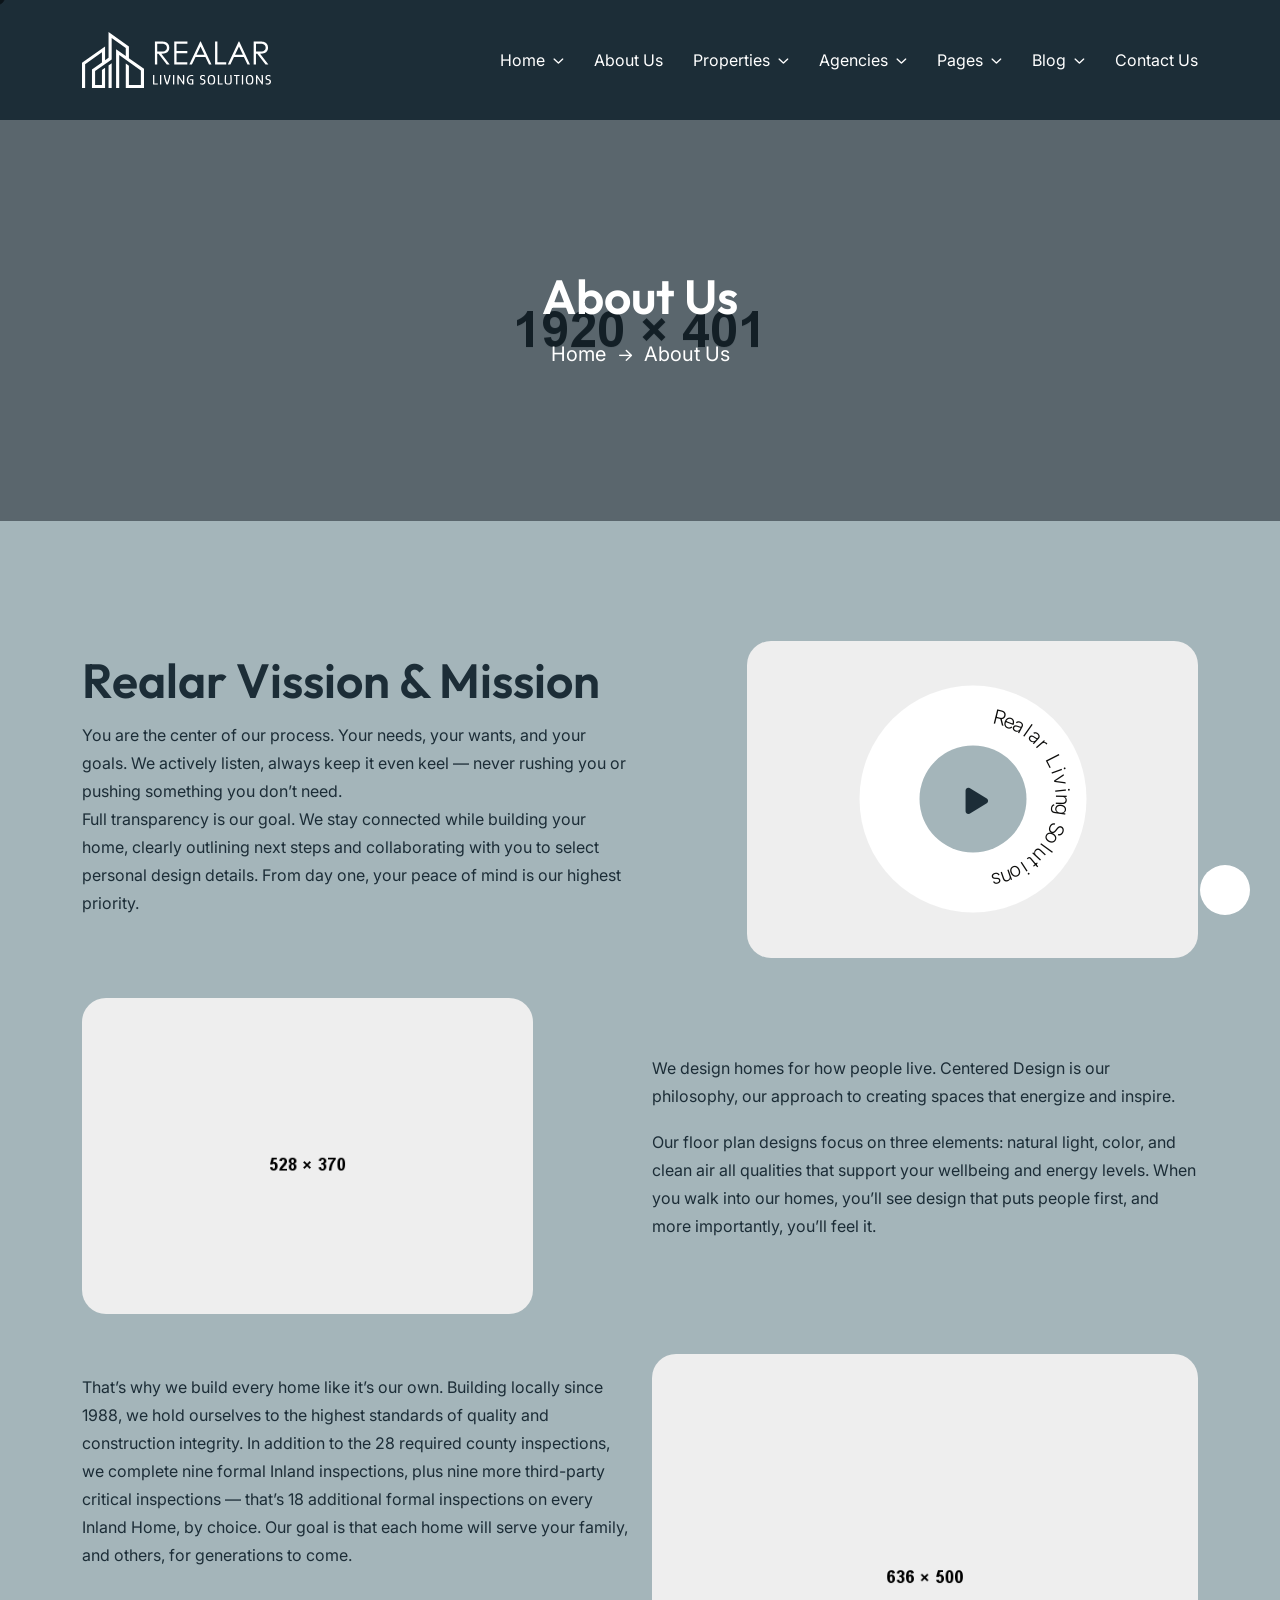
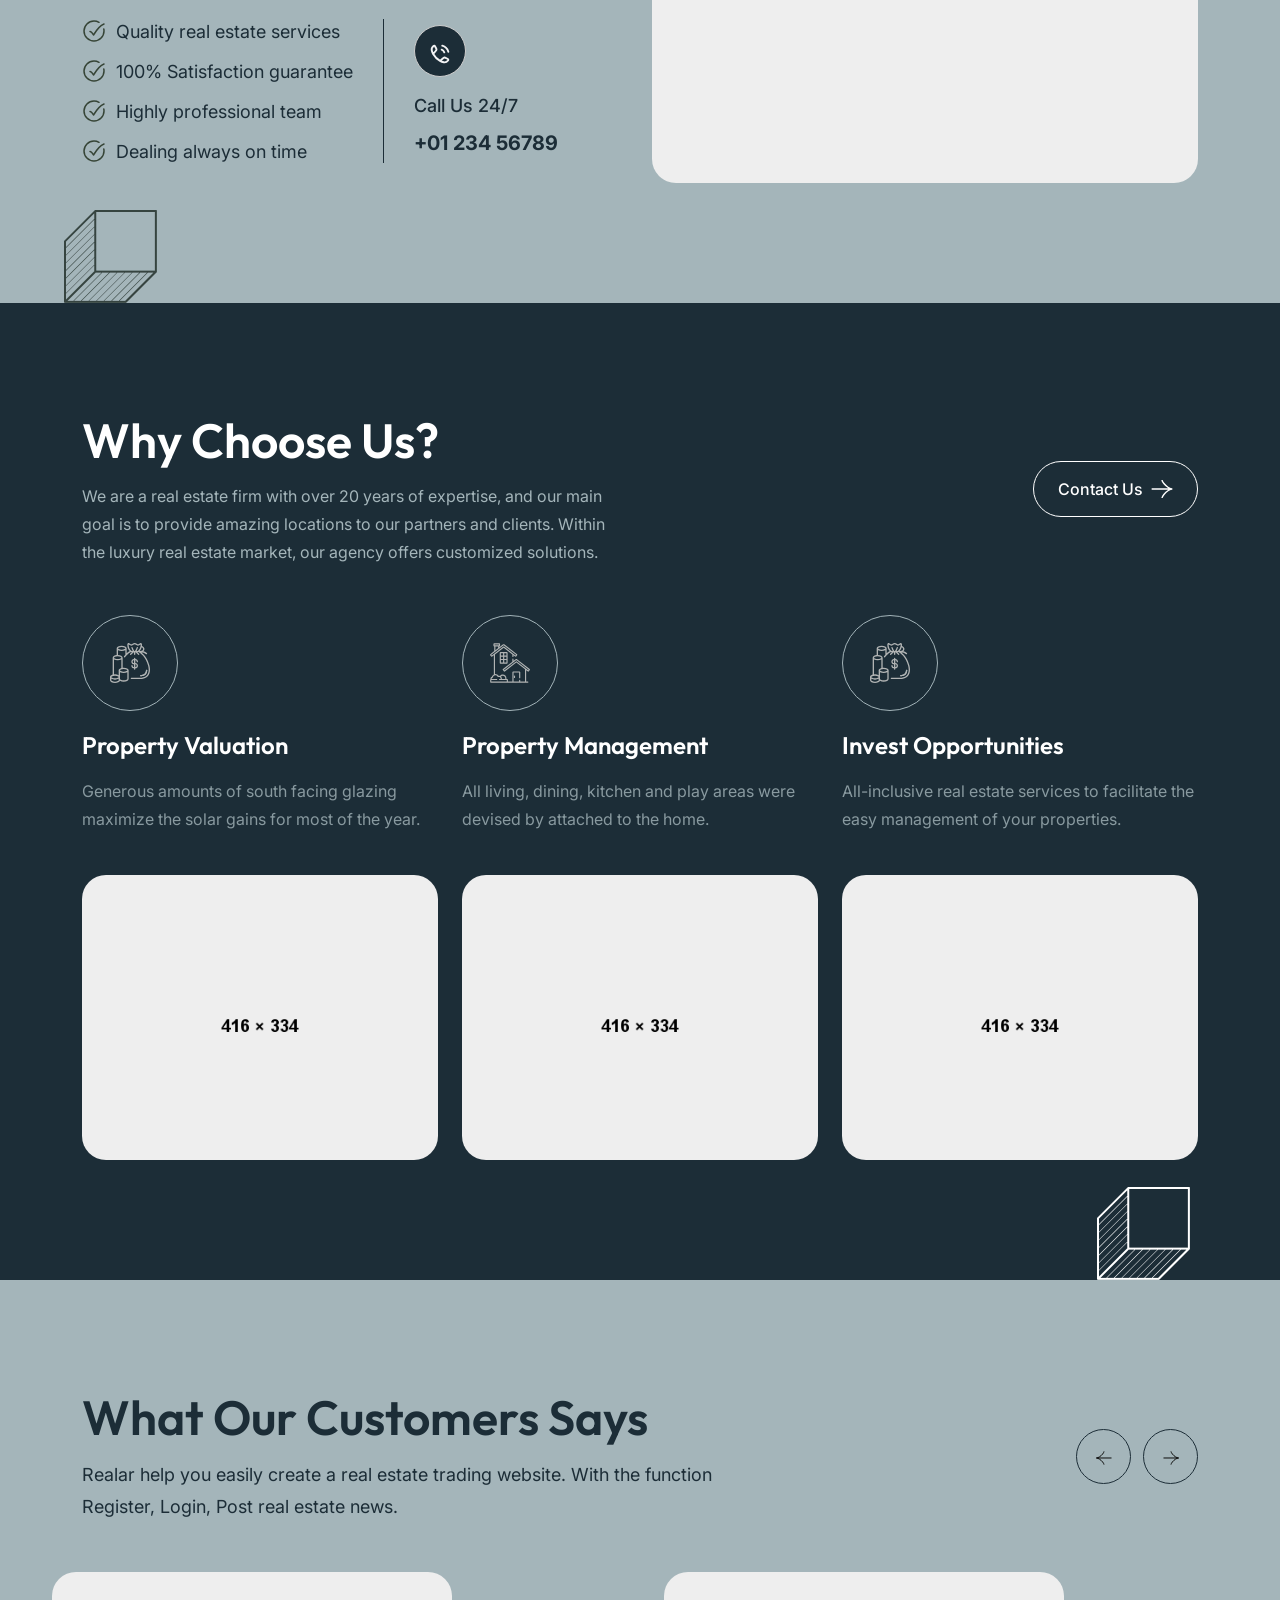
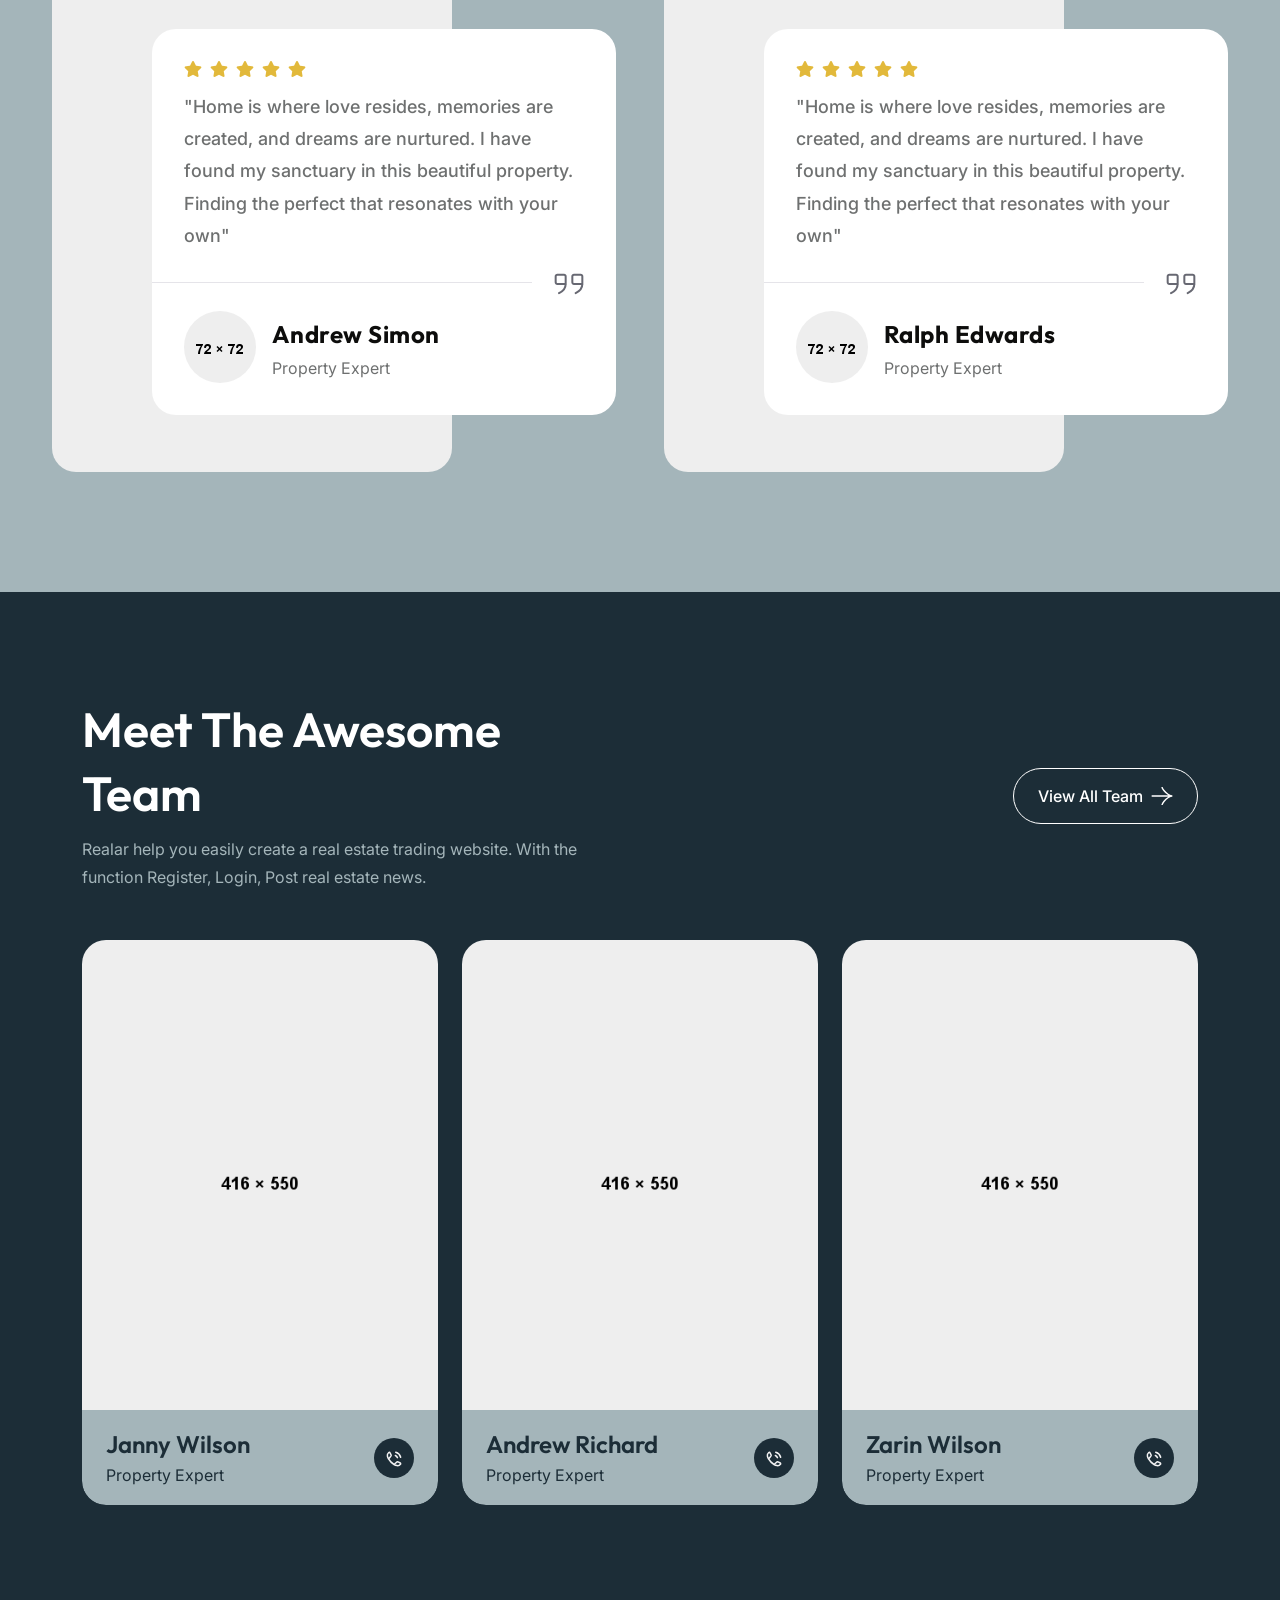
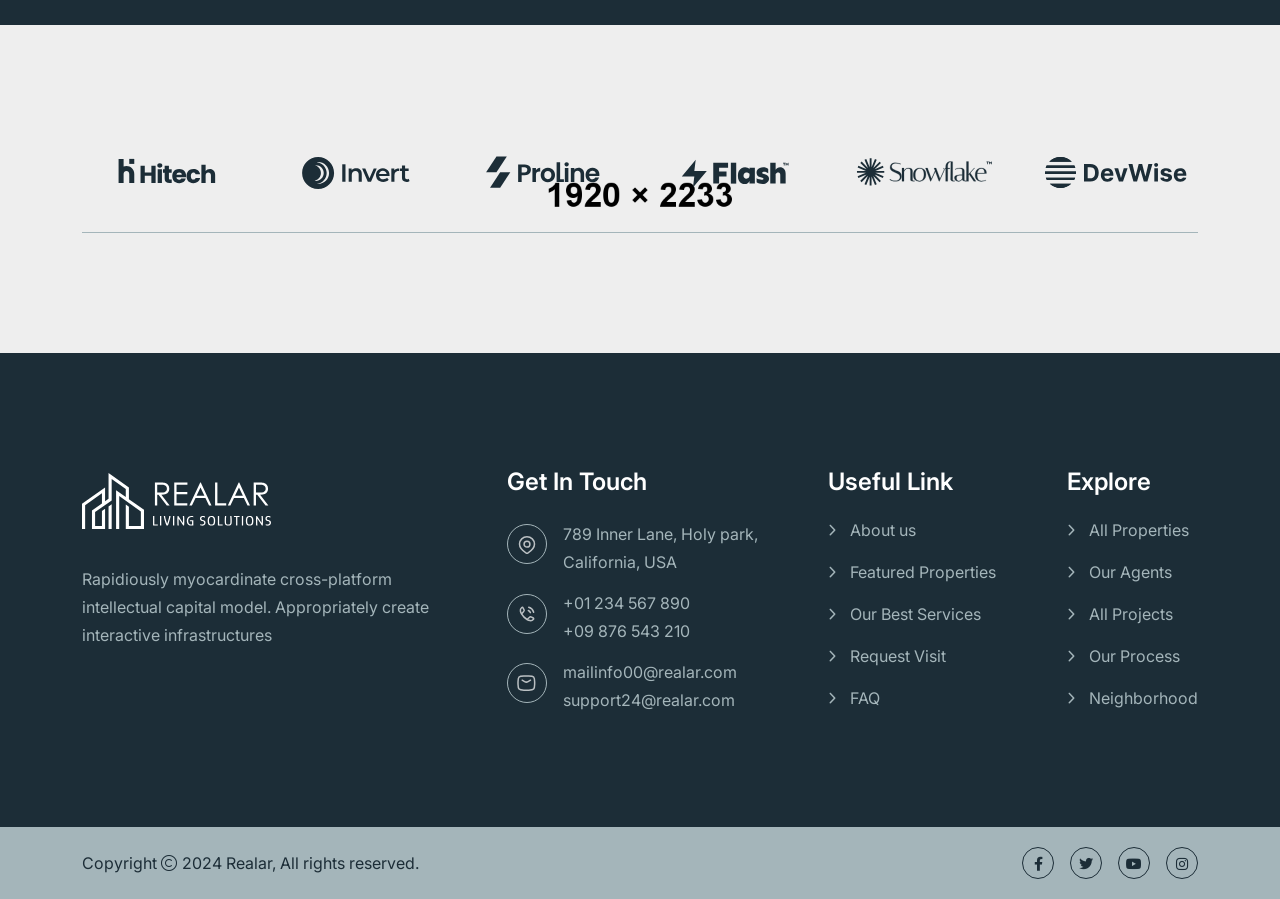
==== about.html @ ed478707 "back up" ====
<!doctype html>
<html class="no-js" lang="zxx" dir="ltr">

<head>
    <meta charset="utf-8">
    <meta http-equiv="x-ua-compatible" content="ie=edge">
    <title>Realar - Real Estate Apartment Complex HTML Template - About</title>
    <meta name="author" content="Realar">
    <meta name="description" content="Realar - Real Estate Apartment Complex HTML Template">
    <meta name="keywords" content="Realar - Real Estate Apartment Complex HTML Template">
    <meta name="robots" content="INDEX,FOLLOW">

    <!-- Mobile Specific Metas -->
    <meta name="viewport" content="width=device-width, initial-scale=1, shrink-to-fit=no">

    <!-- Favicons - Place favicon.ico in the root directory -->
    <link rel="apple-touch-icon" sizes="57x57" href="assets/img/favicons/apple-icon-57x57.png">
    <link rel="apple-touch-icon" sizes="60x60" href="assets/img/favicons/apple-icon-60x60.png">
    <link rel="apple-touch-icon" sizes="72x72" href="assets/img/favicons/apple-icon-72x72.png">
    <link rel="apple-touch-icon" sizes="76x76" href="assets/img/favicons/apple-icon-76x76.png">
    <link rel="apple-touch-icon" sizes="114x114" href="assets/img/favicons/apple-icon-114x114.png">
    <link rel="apple-touch-icon" sizes="120x120" href="assets/img/favicons/apple-icon-120x120.png">
    <link rel="apple-touch-icon" sizes="144x144" href="assets/img/favicons/apple-icon-144x144.png">
    <link rel="apple-touch-icon" sizes="152x152" href="assets/img/favicons/apple-icon-152x152.png">
    <link rel="apple-touch-icon" sizes="180x180" href="assets/img/favicons/apple-icon-180x180.png">
    <link rel="icon" type="image/png" sizes="192x192" href="assets/img/favicons/android-icon-192x192.png">
    <link rel="icon" type="image/png" sizes="32x32" href="assets/img/favicons/favicon-32x32.png">
    <link rel="icon" type="image/png" sizes="96x96" href="assets/img/favicons/favicon-96x96.png">
    <link rel="icon" type="image/png" sizes="16x16" href="assets/img/favicons/favicon-16x16.png">
    <link rel="manifest" href="assets/img/favicons/manifest.json">
    <meta name="msapplication-TileColor" content="#ffffff">
    <meta name="msapplication-TileImage" content="assets/img/favicons/ms-icon-144x144.png">
    <meta name="theme-color" content="#ffffff">

    <!--==============================
	  Google Fonts
	============================== -->
    <link rel="preconnect" href="https://fonts.googleapis.com">
    <link rel="preconnect" href="https://fonts.gstatic.com" crossorigin>
    <link href="https://fonts.googleapis.com/css2?family=Inter:wght@100..900&family=Outfit:wght@100..900&display=swap" rel="stylesheet">

    <!--==============================
	    All CSS File
	============================== -->
    <!-- Bootstrap -->
    <link rel="stylesheet" href="assets/css/bootstrap.min.css">
    <!-- Fontawesome Icon -->
    <link rel="stylesheet" href="assets/css/fontawesome.min.css">
    <!-- Magnific Popup -->
    <link rel="stylesheet" href="assets/css/magnific-popup.min.css">
    <!-- Swiper Js -->
    <link rel="stylesheet" href="assets/css/swiper-bundle.min.css">

    <!-- Theme Custom CSS -->
    <link rel="stylesheet" href="assets/css/style.css">

</head>

<body class="bg-light">

    <!--[if lte IE 9]>
    	<p class="browserupgrade">You are using an <strong>outdated</strong> browser. Please <a href="https://browsehappy.com/">upgrade your browser</a> to improve your experience and security.</p>
  	<![endif]-->


    <!--********************************
   		Code Start From Here 
	******************************** -->
    <div class="cursor-follower"></div>

    <!-- slider drag cursor -->
    <div class="slider-drag-cursor"><i class="fas fa-angle-left me-2"></i> DRAG <i class="fas fa-angle-right ms-2"></i></div>

    <!--==============================
     Preloader
  ==============================-->
    <div id="preloader" class="preloader ">
        <button class="th-btn style2 preloaderCls">Cancel Preloader </button>
        <div id="loader" class="th-preloader">
            <div class="animation-preloader">
                <div class="txt-loading">
                    <span preloader-text="R" class="characters">R</span>

                    <span preloader-text="E" class="characters">E</span>

                    <span preloader-text="A" class="characters">A</span>

                    <span preloader-text="L" class="characters">L</span>

                    <span preloader-text="A" class="characters">A</span>

                    <span preloader-text="R" class="characters">R</span>
                </div>
            </div>
        </div>
    </div> <!--==============================
    Mobile Menu
  ============================== -->
    <div class="th-menu-wrapper onepage-nav">
        <div class="th-menu-area text-center">
            <button class="th-menu-toggle"><i class="fal fa-times"></i></button>
            <div class="mobile-logo">
                <a href="index.html">
                    <img src="assets/img/logo-white.svg" alt="Realar">
                </a>
            </div>
            <div class="th-mobile-menu">
                <ul>
                    <li class="menu-item-has-children">
                        <a href="index.html">
                            Home
                        </a>
                        <ul class="sub-menu">
                            <li class="menu-item-has-children">
                                <a href="#">Multipage</a>
                                <ul class="sub-menu">
                                    <li><a href="index.html">Luxury Duplex</a></li>
                                    <li><a href="home-2.html">Real Estate Agency</a></li>
                                    <li><a href="home-3.html">Commercial Real Estate</a></li>
                                    <li><a href="home-4.html">Luxury Apartment</a></li>
                                    <li><a href="home-5.html">Residencial Real Estate</a></li>
                                    <li><a href="home-6.html">Urban Real Estate</a></li>
                                    <li><a href="home-7.html">Industrial Demo</a></li>
                                    <!-- <li><a href="home-8.html">Commercial Apartment</a></li> 
                    <li><a href="home-9.html">Vacation Rental</a></li> 
                    <li><a href="home-10.html">Residencial Apartment</a></li> 
                    <li><a href="home-11.html">Architectural Demo</a></li>  -->
                                </ul>
                            </li>
                            <li class="menu-item-has-children">
                                <a href="#">Onepage</a>
                                <ul class="sub-menu">
                                    <li><a href="home-1-op.html">Luxury Duplex</a></li>
                                    <li><a href="home-2-op.html">Real Estate Agency</a></li>
                                    <li><a href="home-3-op.html">Commercial Real Estate</a></li>
                                    <li><a href="home-4-op.html">Luxury Apartment</a></li>
                                    <li><a href="home-5-op.html">Residencial Real Estate</a></li>
                                    <li><a href="home-6-op.html">Urban Real Estate</a></li>
                                    <li><a href="home-7-op.html">Industrial Demo</a></li>
                                    <!-- <li><a href="home-8-op.html">Commercial Apartment</a></li> 
                    <li><a href="home-9-op.html">Vacation Rental</a></li> 
                    <li><a href="home-10-op.html">Residencial Apartment</a></li> 
                    <li><a href="home-11-op.html">Architectural Demo</a></li>  -->
                                </ul>
                            </li>
                            <li class="menu-item-has-children">
                                <a href="#">RTL</a>
                                <ul class="sub-menu">
                                    <li><a href="home-1-rtl.html">Luxury Duplex</a></li>
                                    <li><a href="home-2-rtl.html">Real Estate Agency</a></li>
                                    <li><a href="home-3-rtl.html">Commercial Real Estate</a></li>
                                    <li><a href="home-4-rtl.html">Luxury Apartment</a></li>
                                    <li><a href="home-5-rtl.html">Residencial Real Estate</a></li>
                                    <li><a href="home-6-rtl.html">Urban Real Estate</a></li>
                                    <li><a href="home-7-rtl.html">Industrial Demo</a></li>
                                    <!-- <li><a href="home-8-rtl.html">Commercial Apartment</a></li> 
                    <li><a href="home-9-rtl.html">Vacation Rental</a></li> 
                    <li><a href="home-10-rtl.html">Residencial Apartment</a></li> 
                    <li><a href="home-11-rtl.html">Architectural Demo</a></li>  -->
                                </ul>
                            </li>
                        </ul>
                    </li>
                    <li><a href="about.html">
                            About Us
                        </a></li>
                    <li class="menu-item-has-children">
                        <a href="property.html">
                            Properties
                        </a>
                        <ul class="sub-menu">
                            <li><a href="property.html">
                                    Properties
                                </a></li>
                            <li><a href="property-details.html">
                                    Property Details
                                </a></li>
                        </ul>
                    </li>
                    <li class="menu-item-has-children">
                        <a href="agency.html">
                            Agencies
                        </a>
                        <ul class="sub-menu">
                            <li><a href="agency.html">
                                    Agencies
                                </a></li>
                            <li><a href="agency-details.html">
                                    Agencies Details
                                </a></li>
                        </ul>
                    </li>
                    <li class="menu-item-has-children">
                        <a href="#">
                            Pages
                        </a>
                        <ul class="sub-menu">
                            <li><a href="team.html">
                                    Agent Page
                                </a></li>
                            <li><a href="team-details.html">
                                    Agent Details
                                </a></li>
                            <li><a href="pricing.html">
                                    Pricing Page
                                </a></li>
                            <li class="menu-item-has-children"><a href="shop.html">
                                    Shop Page
                                </a>
                                <ul class="sub-menu">
                                    <li><a href="shop.html">
                                            Shop Page
                                        </a></li>
                                    <li><a href="shop-details.html">
                                            Shop Details
                                        </a></li>
                                    <li><a href="cart.html">
                                            Cart Page
                                        </a></li>
                                    <li><a href="checkout.html">
                                            Checkout Page
                                        </a></li>
                                    <li><a href="wishlist.html">
                                            Wistlist Page
                                        </a></li>
                                </ul>
                            </li>
                            <li><a href="error.html">
                                    Error Page
                                </a></li>
                        </ul>
                    </li>
                    <li class="menu-item-has-children">
                        <a href="blog.html">
                            Blog
                        </a>
                        <ul class="sub-menu">
                            <li><a href="blog.html">
                                    Blog Page
                                </a></li>
                            <li><a href="blog-details.html">
                                    Blog Details
                                </a></li>
                        </ul>
                    </li>
                    <li><a href="contact.html">
                            Contact Us
                        </a></li>
                </ul>
            </div>
        </div>
    </div><!--==============================
    Sidemenu
============================== -->
    <div class="sidemenu-wrapper sidemenu-info d-none d-lg-block ">
        <div class="sidemenu-content">
            <button class="closeButton sideMenuCls"><i class="far fa-times"></i></button>
            <div class="widget  ">
                <div class="th-widget-about">
                    <div class="about-logo">
                        <a href="index.html"><img src="assets/img/logo.svg" alt="Realar"></a>
                    </div>
                    <p class="about-text"> Rapidiously myocardinate cross-platform intellectual capital model. Appropriately create interactive infrastructures</p>
                </div>
            </div>
            <div class="widget  ">
                <h3 class="widget_title">Get In Touch</h3>
                <div class="th-widget-contact">
                    <div class="info-box_text">
                        <div class="icon"><img src="assets/img/icon/location-dot.svg" alt="img"></div>
                        <div class="details">
                            <p>789 Inner Lane, Holy park,</p>
                            <p>California, USA</p>
                        </div>
                    </div>
                    <div class="info-box_text">
                        <div class="icon">
                            <img src="assets/img/icon/phone.svg" alt="img">
                        </div>
                        <div class="details">
                            <p><a href="tel:+0123456789" class="info-box_link">+01 234 567 890</a></p>
                            <p><a href="tel:+09876543210" class="info-box_link">+09 876 543 210</a></p>
                        </div>
                    </div>
                    <div class="info-box_text">
                        <div class="icon">
                            <img src="assets/img/icon/envelope.svg" alt="img">
                        </div>
                        <div class="details">
                            <p><a href="mailto:mailinfo00@realar.com" class="info-box_link">mailinfo00@realar.com</a></p>
                            <p><a href="mailto:support24@realar.com" class="info-box_link">support24@realar.com</a></p>
                        </div>
                    </div>
                </div>
            </div>
            <div class="widget newsletter-widget  ">
                <h3 class="widget_title">Subscribe Now</h3>
                <form class="newsletter-form">
                    <div class="form-group">
                        <input class="form-control" type="email" placeholder="Email Address" required="">
                        <button type="submit" class="th-btn"><i class="far fa-paper-plane text-theme"></i></button>
                    </div>
                </form>
                <div class="th-social style2">
                    <a href="https://www.facebook.com/"><i class="fab fa-facebook-f"></i></a>
                    <a href="https://www.twitter.com/"><i class="fab fa-twitter"></i></a>
                    <a href="https://www.linkedin.com/"><i class="fab fa-linkedin-in"></i></a>
                    <a href="https://www.behance.com/"><i class="fab fa-behance"></i></a>
                    <a href="https://www.vimeo.com/"><i class="fab fa-vimeo-v"></i></a>
                </div>
            </div>
        </div>
    </div><!--==============================
	Header Area
==============================-->
    <header class="th-header header-default">
        <div class="sticky-wrapper">
            <!-- Main Menu Area -->
            <div class="menu-area">
                <div class="container">
                    <div class="row align-items-center justify-content-between">
                        <div class="col-auto">
                            <div class="header-logo">
                                <a href="index.html">
                                    <img src="assets/img/logo-white2.svg" alt="Realar">
                                </a>
                            </div>
                        </div>
                        <div class="col-auto">
                            <nav class="main-menu d-none d-lg-inline-block">
                                <ul>
                                    <li class="menu-item-has-children">
                                        <a href="index.html">
                                            Home
                                        </a>
                                        <ul class="mega-menu mega-menu-content">
                                            <li>
                                                <div class="container">
                                                    <div class="row gy-4">
                                                        <div class="col-lg-3">
                                                            <div class="mega-menu-box">
                                                                <div class="mega-menu-img">
                                                                    <img src="assets/img/pages/index.jpg" alt="Home One">
                                                                    <div class="btn-wrap">
                                                                        <a href="index.html" class="th-btn style-border">Multipage</a>
                                                                        <a href="home-1-op.html" class="th-btn style-border">Onepage</a>
                                                                        <a href="home-1-rtl.html" class="th-btn style-border">RTL Demo</a>
                                                                    </div>
                                                                </div>
                                                                <h3 class="mega-menu-title"><a href="index.html">Luxury Duplex</a></h3>
                                                            </div>
                                                        </div>
                                                        <div class="col-lg-3">
                                                            <div class="mega-menu-box">
                                                                <div class="mega-menu-img">
                                                                    <img src="assets/img/pages/home-2.jpg" alt="Home Two">
                                                                    <div class="btn-wrap">
                                                                        <a href="home-2.html" class="th-btn style-border">Multipage</a>
                                                                        <a href="home-2-op.html" class="th-btn style-border">Onepage</a>
                                                                        <a href="home-2-rtl.html" class="th-btn style-border">RTL Demo</a>
                                                                    </div>
                                                                </div>
                                                                <h3 class="mega-menu-title"><a href="home-2.html">Real Estate Agency</a></h3>
                                                            </div>
                                                        </div>
                                                        <div class="col-lg-3">
                                                            <div class="mega-menu-box">
                                                                <div class="mega-menu-img">
                                                                    <img src="assets/img/pages/home-3.jpg" alt="Home Three">
                                                                    <div class="btn-wrap">
                                                                        <a href="home-3.html" class="th-btn style-border">Multipage</a>
                                                                        <a href="home-3-op.html" class="th-btn style-border">Onepage</a>
                                                                        <a href="home-3-rtl.html" class="th-btn style-border">RTL Demo</a>
                                                                    </div>
                                                                </div>
                                                                <h3 class="mega-menu-title"><a href="home-3.html">Commercial Real Estate</a></h3>
                                                            </div>
                                                        </div>
                                                        <div class="col-lg-3">
                                                            <div class="mega-menu-box">
                                                                <div class="mega-menu-img">
                                                                    <img src="assets/img/pages/home-4.jpg" alt="Home Four">
                                                                    <div class="btn-wrap">
                                                                        <a href="home-4.html" class="th-btn style-border">Multipage</a>
                                                                        <a href="home-4-op.html" class="th-btn style-border">Onepage</a>
                                                                        <a href="home-4-rtl.html" class="th-btn style-border">RTL Demo</a>
                                                                    </div>
                                                                </div>
                                                                <h3 class="mega-menu-title"><a href="home-4.html">Luxury Apartment</a></h3>
                                                            </div>
                                                        </div>
                                                        <div class="col-lg-3">
                                                            <div class="mega-menu-box">
                                                                <div class="mega-menu-img">
                                                                    <img src="assets/img/pages/home-5.jpg" alt="Home Five">
                                                                    <div class="btn-wrap">
                                                                        <a href="home-5.html" class="th-btn style-border">Multipage</a>
                                                                        <a href="home-5-op.html" class="th-btn style-border">Onepage</a>
                                                                        <a href="home-5-rtl.html" class="th-btn style-border">RTL Demo</a>
                                                                    </div>
                                                                </div>
                                                                <h3 class="mega-menu-title"><a href="home-5.html">Residencial Real Estate</a></h3>
                                                            </div>
                                                        </div>
                                                        <div class="col-lg-3">
                                                            <div class="mega-menu-box">
                                                                <div class="mega-menu-img">
                                                                    <img src="assets/img/pages/home-6.jpg" alt="Home Six">
                                                                    <div class="btn-wrap">
                                                                        <a href="home-6.html" class="th-btn style-border">Multipage</a>
                                                                        <a href="home-6-op.html" class="th-btn style-border">Onepage</a>
                                                                        <a href="home-6-rtl.html" class="th-btn style-border">RTL Demo</a>
                                                                    </div>
                                                                </div>
                                                                <h3 class="mega-menu-title"><a href="home-6.html">Urban Real Estate</a></h3>
                                                            </div>
                                                        </div>
                                                        <div class="col-lg-3">
                                                            <div class="mega-menu-box">
                                                                <div class="mega-menu-img">
                                                                    <img src="assets/img/pages/home-7.jpg" alt="Home Seven">
                                                                    <div class="btn-wrap">
                                                                        <a href="home-7.html" class="th-btn style-border">Multipage</a>
                                                                        <a href="home-7-op.html" class="th-btn style-border">Onepage</a>
                                                                        <a href="home-7-rtl.html" class="th-btn style-border">RTL Demo</a>
                                                                    </div>
                                                                </div>
                                                                <h3 class="mega-menu-title"><a href="home-7.html">Industrial Demo</a></h3>
                                                            </div>
                                                        </div>
                                                        <!-- <div class="col-lg-3">
                    <div class="mega-menu-box">
                        <div class="mega-menu-img">
                            <img src="assets/img/pages/home-8.jpg" alt="Home Eight">
                            <div class="btn-wrap">
                                <a href="home-8.html" class="th-btn style-border">Multipage</a>
                                <a href="home-8-op.html" class="th-btn style-border">Onepage</a>
                                <a href="home-8-rtl.html" class="th-btn style-border">RTL Demo</a>
                            </div>
                        </div>
                        <h3 class="mega-menu-title"><a href="home-8.html">Commercial Apartment</a></h3>                        
                    </div>
                </div>
                <div class="col-lg-3">
                    <div class="mega-menu-box">
                        <div class="mega-menu-img">
                            <img src="assets/img/pages/home-9.jpg" alt="Home Nine">
                            <div class="btn-wrap">
                                <a href="home-9.html" class="th-btn style-border">Multipage</a>
                                <a href="home-9-op.html" class="th-btn style-border">Onepage</a>
                                <a href="home-9-rtl.html" class="th-btn style-border">RTL Demo</a>
                            </div>
                        </div>
                        <h3 class="mega-menu-title"><a href="home-9.html">Vacation Rental</a></h3>                        
                    </div>
                </div>
                <div class="col-lg-3">
                    <div class="mega-menu-box">
                        <div class="mega-menu-img">
                            <img src="assets/img/pages/home-10.jpg" alt="Home Ten">
                            <div class="btn-wrap">
                                <a href="home-10.html" class="th-btn style-border">Multipage</a>
                                <a href="home-10-op.html" class="th-btn style-border">Onepage</a>
                                <a href="home-10-rtl.html" class="th-btn style-border">RTL Demo</a>
                            </div>
                        </div>
                        <h3 class="mega-menu-title"><a href="home-10.html">Residencial Apartment</a></h3>                        
                    </div>
                </div>
                <div class="col-lg-3">
                    <div class="mega-menu-box">
                        <div class="mega-menu-img">
                            <img src="assets/img/pages/home-11.jpg" alt="Home Eleven">
                            <div class="btn-wrap">
                                <a href="home-11.html" class="th-btn style-border">Multipage</a>
                                <a href="home-11-op.html" class="th-btn style-border">Onepage</a>
                                <a href="home-11-rtl.html" class="th-btn style-border">RTL Demo</a>
                            </div>
                        </div>
                        <h3 class="mega-menu-title"><a href="home-11.html">Architectural Demo</a></h3>                        
                    </div>
                </div> -->
                                                    </div>
                                                </div>
                                            </li>
                                        </ul>
                                    </li>
                                    <li><a href="about.html">
                                            About Us
                                        </a></li>
                                    <li class="menu-item-has-children">
                                        <a href="property.html">
                                            Properties
                                        </a>
                                        <ul class="sub-menu">
                                            <li><a href="property.html">
                                                    Properties
                                                </a></li>
                                            <li><a href="property-details.html">
                                                    Property Details
                                                </a></li>
                                        </ul>
                                    </li>
                                    <li class="menu-item-has-children">
                                        <a href="agency.html">
                                            Agencies
                                        </a>
                                        <ul class="sub-menu">
                                            <li><a href="agency.html">
                                                    Agencies
                                                </a></li>
                                            <li><a href="agency-details.html">
                                                    Agencies Details
                                                </a></li>
                                        </ul>
                                    </li>
                                    <li class="menu-item-has-children">
                                        <a href="#">
                                            Pages
                                        </a>
                                        <ul class="sub-menu">
                                            <li><a href="team.html">
                                                    Agent Page
                                                </a></li>
                                            <li><a href="team-details.html">
                                                    Agent Details
                                                </a></li>
                                            <li><a href="pricing.html">
                                                    Pricing Page
                                                </a></li>
                                            <li class="menu-item-has-children"><a href="shop.html">
                                                    Shop Page
                                                </a>
                                                <ul class="sub-menu">
                                                    <li><a href="shop.html">
                                                            Shop Page
                                                        </a></li>
                                                    <li><a href="shop-details.html">
                                                            Shop Details
                                                        </a></li>
                                                    <li><a href="cart.html">
                                                            Cart Page
                                                        </a></li>
                                                    <li><a href="checkout.html">
                                                            Checkout Page
                                                        </a></li>
                                                    <li><a href="wishlist.html">
                                                            Wistlist Page
                                                        </a></li>
                                                </ul>
                                            </li>
                                            <li><a href="error.html">
                                                    Error Page
                                                </a></li>
                                        </ul>
                                    </li>
                                    <li class="menu-item-has-children">
                                        <a href="blog.html">
                                            Blog
                                        </a>
                                        <ul class="sub-menu">
                                            <li><a href="blog.html">
                                                    Blog Page
                                                </a></li>
                                            <li><a href="blog-details.html">
                                                    Blog Details
                                                </a></li>
                                        </ul>
                                    </li>
                                    <li><a href="contact.html">
                                            Contact Us
                                        </a></li>
                                </ul>
                            </nav>
                            <div class="header-button d-flex d-lg-none">
                                <button type="button" class="th-menu-toggle sidebar-btn">
                                    <span class="line"></span>
                                    <span class="line"></span>
                                    <span class="line"></span>
                                </button>
                            </div>
                        </div>
                        <div class="col-auto d-none d-xxl-block">
                            <div class="header-button">
                                <a href="contact.html" class="th-btn style-border th-btn-icon">Request A Visit</a>
                                <button type="button" class="simple-icon sideMenuInfo sidebar-btn style2">
                                    <span class="line"></span>
                                    <span class="line"></span>
                                    <span class="line"></span>
                                </button>
                            </div>
                        </div>
                    </div>
                </div>
            </div>
        </div>
    </header>


    <!--==============================
    Breadcumb
============================== -->
    <div class="breadcumb-wrapper " data-bg-src="assets/img/bg/breadcumb-bg.jpg">
        <div class="container">
            <div class="row justify-content-center">
                <div class="col-xl-9">
                    <div class="breadcumb-content">
                        <h1 class="breadcumb-title">About Us</h1>
                        <ul class="breadcumb-menu">
                            <li><a href="index.html">Home</a></li>
                            <li>About Us</li>
                        </ul>
                    </div>
                </div>
            </div>
        </div>
    </div><!--==============================
About Area  
==============================-->
    <div class="overflow-hidden space" id="about-sec">
        <div class="sec-bg-shape2-1 spin shape-mockup d-xl-block d-none" data-bottom="25%" data-right="12%">
            <img src="assets/img/shape/section_shape_2_1.jpg" alt="img">
        </div>
        <div class="sec-bg-shape2-1 jump shape-mockup d-xl-block d-none" data-bottom="0%" data-left="5%">
            <img src="assets/img/shape/section_shape_2_3.jpg" alt="img">
        </div>
        <div class="container">
            <div class="about-page-wrap">
                <div class="row gy-40 justify-content-between align-items-center">
                    <div class="col-lg-6">
                        <div class="title-area mb-0">
                            <h2 class="sec-title text-theme mb-2">Realar Vission & Mission</h2>
                            <p class="mb-0 text-theme">You are the center of our process. Your needs, your wants, and your goals. We actively listen, always keep it even keel — never rushing you or pushing something you don’t need. </p>
                            <p class="text-theme">Full transparency is our goal. We stay connected while building your home, clearly outlining next steps and collaborating with you to select personal design details. From day one, your peace of mind is our highest priority.</p>
                        </div>
                    </div>
                    <div class="col-lg-5">
                        <div class="img-box3">
                            <div class="img1">
                                <img src="assets/img/normal/about_3_1.png" alt="About">
                            </div>
                            <div class="about-tag">
                                <div class="about-experience-tag">
                                    <span class="circle-title-anime">Realar Living Solutions</span>
                                </div>
                                <a href="https://www.youtube.com/watch?v=_sI_Ps7JSEk" class="play-btn popup-video"><i class="fa-sharp fa-solid fa-play"></i></a>
                            </div>
                        </div>
                    </div>
                    <div class="col-lg-5">
                        <div class="img-box3">
                            <div class="img1">
                                <img src="assets/img/normal/about_3_2.png" alt="About">
                            </div>
                        </div>
                    </div>
                    <div class="col-lg-6">
                        <p class="text-theme">We design homes for how people live. Centered Design is our philosophy, our approach to creating spaces that energize and inspire.</p>
                        <p class="text-theme">Our floor plan designs focus on three elements: natural light, color, and clean air all qualities that support your wellbeing and energy levels. When you walk into our homes, you’ll see design that puts people first, and more importantly, you’ll feel it.</p>
                    </div>
                    <div class="col-lg-6">
                        <p class="text-theme">That’s why we build every home like it’s our own. Building locally since 1988, we hold ourselves to the highest standards of quality and construction integrity. In addition to the 28 required county inspections, we complete nine formal Inland inspections, plus nine more third-party critical inspections — that’s 18 additional formal inspections on every Inland Home, by choice. Our goal is that each home will serve your family, and others, for generations to come.</p>
                        <div class="about-wrap2 style-theme mt-50">
                            <div class="checklist style4">
                                <ul>
                                    <li><img src="assets/img/icon/checkmark.svg" alt="img">Quality real estate services</li>
                                    <li><img src="assets/img/icon/checkmark.svg" alt="img">100% Satisfaction guarantee</li>
                                    <li><img src="assets/img/icon/checkmark.svg" alt="img">Highly professional team</li>
                                    <li><img src="assets/img/icon/checkmark.svg" alt="img">Dealing always on time</li>
                                </ul>
                            </div>
                            <div class="call-btn">
                                <div class="icon-btn bg-theme">
                                    <img src="assets/img/icon/phone.svg" alt="img">
                                </div>
                                <div class="btn-content">
                                    <h6 class="btn-title text-theme">Call Us 24/7</h6>
                                    <span class="btn-text"><a class="text-theme" href="tel:0123456789">+01 234 56789</a></span>
                                </div>
                            </div>
                        </div>
                    </div>
                    <div class="col-lg-6">
                        <div class="img-box3">
                            <div class="img1">
                                <img src="assets/img/normal/about_3_3.png" alt="About">
                            </div>
                        </div>
                    </div>
                </div>
            </div>
        </div>
    </div><!--==============================
Why Choose Us Area  
==============================-->
    <div class="why-sec-1 overflow-hidden space bg-theme">
        <div class="sec-bg-shape2-1 text-white spin shape-mockup d-xl-block d-none" data-bottom="15%" data-left="12%">
            <img src="assets/img/shape/section_shape_2_1.jpg" alt="img">
        </div>
        <div class="sec-bg-shape2-3 text-white jump shape-mockup d-xl-block d-none" data-bottom="0%" data-right="7%">
            <img src="assets/img/shape/section_shape_2_3.jpg" alt="img">
        </div>
        <div class="container">
            <div class="row justify-content-lg-between align-items-center">
                <div class="col-lg-6">
                    <div class="title-area">
                        <h2 class="sec-title text-white">Why Choose Us?</h2>
                        <p class="text-light">We are a real estate firm with over 20 years of expertise, and our main goal is to provide amazing locations to our partners and clients. Within the luxury real estate market, our agency offers customized solutions.</p>
                    </div>
                </div>
                <div class="col-auto">
                    <div class="sec-btn">
                        <a href="contact.html" class="th-btn style-border th-btn-icon">Contact Us</a>
                    </div>
                </div>
            </div>
            <div class="swiper th-slider" data-slider-options='{"breakpoints":{"0":{"slidesPerView":1},"576":{"slidesPerView":"1"},"768":{"slidesPerView":"2"},"992":{"slidesPerView":"2"},"1200":{"slidesPerView":"3"}}}'>
                <div class="swiper-wrapper">
                    <div class="swiper-slide">
                        <div class="service-card style4">
                            <div class="service-card-icon">
                                <img src="assets/img/icon/service-icon4-1.svg" alt="Icon">
                            </div>
                            <h3 class="box-title"><a href="property-details.html">Property Valuation</a></h3>
                            <p class="box-text">Generous amounts of south facing glazing maximize the solar gains for most of the year.</p>
                            <div class="service-img img-shine">
                                <img src="assets/img/service/1-1.png" alt="img">
                            </div>
                        </div>
                    </div>
                    <div class="swiper-slide">
                        <div class="service-card style4">
                            <div class="service-card-icon">
                                <img src="assets/img/icon/service-icon4-2.svg" alt="Icon">
                            </div>
                            <h3 class="box-title"><a href="property-details.html">Property Management</a></h3>
                            <p class="box-text">All living, dining, kitchen and play areas were devised by attached to the home.</p>
                            <div class="service-img img-shine">
                                <img src="assets/img/service/1-2.png" alt="img">
                            </div>
                        </div>
                    </div>
                    <div class="swiper-slide">
                        <div class="service-card style4">
                            <div class="service-card-icon">
                                <img src="assets/img/icon/service-icon4-1.svg" alt="Icon">
                            </div>
                            <h3 class="box-title"><a href="property-details.html">Invest Opportunities</a></h3>
                            <p class="box-text">All-inclusive real estate services to facilitate the easy management of your properties.</p>
                            <div class="service-img img-shine">
                                <img src="assets/img/service/1-3.png" alt="img">
                            </div>
                        </div>
                    </div>
                </div>
            </div>
        </div>
    </div>
    <!--==============================
Testimonial Area  
==============================-->
    <section class="overflow-hidden space">
        <div class="sec-bg-shape2-1 spin shape-mockup d-xxl-block d-none" data-bottom="8%" data-left="8%">
            <img src="assets/img/shape/section_shape_2_1.jpg" alt="img">
        </div>
        <div class="container">
            <div class="row justify-content-lg-between justify-content-center align-items-center">
                <div class="col-xxl-6 col-lg-7">
                    <div class="title-area text-lg-start text-center">
                        <h2 class="sec-title text-theme">What Our Customers Says</h2>
                        <p class="sec-text text-theme">Realar help you easily create a real estate trading website. With the function Register, Login, Post real estate news.</p>
                    </div>
                </div>
                <div class="col-auto">
                    <div class="sec-btn">
                        <div class="icon-box">
                            <button data-slider-prev="#testiSlider2" class="slider-arrow style5 default slider-prev"><img src="assets/img/icon/arrow-left.svg" alt=""></button>
                            <button data-slider-next="#testiSlider2" class="slider-arrow style5 default slider-next"><img src="assets/img/icon/arrow-right.svg" alt=""></button>
                        </div>
                    </div>
                </div>
            </div>
        </div>
        <div class="container-fluid">
            <div class="testi-wrap2">
                <div class="swiper th-slider testi-slider2" id="testiSlider2" data-slider-options='{"spaceBetween":"48","breakpoints":{"0":{"slidesPerView":1},"576":{"slidesPerView":"1"},"768":{"slidesPerView":"1"},"992":{"slidesPerView":"1"},"1200":{"slidesPerView":"2"}}}'>
                    <div class="swiper-wrapper">
                        <div class="swiper-slide">
                            <div class="testi-grid-wrap2">
                                <div class="testi-grid-thumb">
                                    <img src="assets/img/testimonial/testi_thumb_2_1.png" alt="img">
                                </div>
                                <div class="testi-card style2">
                                    <div class="testi-grid_review">
                                        <i class="fa-sharp fa-solid fa-star"></i><i class="fa-sharp fa-solid fa-star"></i><i class="fa-sharp fa-solid fa-star"></i><i class="fa-sharp fa-solid fa-star"></i><i class="fa-sharp fa-solid fa-star"></i>
                                    </div>
                                    <p class="testi-card_text">"Home is where love resides, memories are created, and dreams are nurtured. I have found my sanctuary in this beautiful property. Finding the perfect that resonates with your own"</p>
                                    <div class="testi-card_profile">
                                        <div class="quote-icon">
                                            <img src="assets/img/icon/qoute2.svg" alt="icon">
                                        </div>
                                        <div class="avatar">
                                            <img src="assets/img/testimonial/testi_2_1.png" alt="avatar">
                                        </div>
                                        <div class="testi-card_profile-details">
                                            <h3 class="testi-card_name">Andrew Simon</h3>
                                            <span class="testi-card_desig">Property Expert</span>
                                        </div>
                                    </div>

                                </div>
                            </div>
                        </div>
                        <div class="swiper-slide">
                            <div class="testi-grid-wrap2">
                                <div class="testi-grid-thumb">
                                    <img src="assets/img/testimonial/testi_thumb_2_2.png" alt="img">
                                </div>
                                <div class="testi-card style2">
                                    <div class="testi-grid_review">
                                        <i class="fa-sharp fa-solid fa-star"></i><i class="fa-sharp fa-solid fa-star"></i><i class="fa-sharp fa-solid fa-star"></i><i class="fa-sharp fa-solid fa-star"></i><i class="fa-sharp fa-solid fa-star"></i>
                                    </div>
                                    <p class="testi-card_text">"Home is where love resides, memories are created, and dreams are nurtured. I have found my sanctuary in this beautiful property. Finding the perfect that resonates with your own"</p>
                                    <div class="testi-card_profile">
                                        <div class="quote-icon">
                                            <img src="assets/img/icon/qoute2.svg" alt="icon">
                                        </div>
                                        <div class="avatar">
                                            <img src="assets/img/testimonial/testi_2_2.png" alt="avatar">
                                        </div>
                                        <div class="testi-card_profile-details">
                                            <h3 class="testi-card_name">Ralph Edwards</h3>
                                            <span class="testi-card_desig">Property Expert</span>
                                        </div>
                                    </div>

                                </div>
                            </div>
                        </div>
                        <div class="swiper-slide">
                            <div class="testi-grid-wrap2">
                                <div class="testi-grid-thumb">
                                    <img src="assets/img/testimonial/testi_thumb_2_1.png" alt="img">
                                </div>
                                <div class="testi-card style2">
                                    <div class="testi-grid_review">
                                        <i class="fa-sharp fa-solid fa-star"></i><i class="fa-sharp fa-solid fa-star"></i><i class="fa-sharp fa-solid fa-star"></i><i class="fa-sharp fa-solid fa-star"></i><i class="fa-sharp fa-solid fa-star"></i>
                                    </div>
                                    <p class="testi-card_text">"Home is where love resides, memories are created, and dreams are nurtured. I have found my sanctuary in this beautiful property. Finding the perfect that resonates with your own"</p>
                                    <div class="testi-card_profile">
                                        <div class="quote-icon">
                                            <img src="assets/img/icon/qoute2.svg" alt="icon">
                                        </div>
                                        <div class="avatar">
                                            <img src="assets/img/testimonial/testi_2_1.png" alt="avatar">
                                        </div>
                                        <div class="testi-card_profile-details">
                                            <h3 class="testi-card_name">Andrew Simon</h3>
                                            <span class="testi-card_desig">Property Expert</span>
                                        </div>
                                    </div>

                                </div>
                            </div>
                        </div>
                        <div class="swiper-slide">
                            <div class="testi-grid-wrap2">
                                <div class="testi-grid-thumb">
                                    <img src="assets/img/testimonial/testi_thumb_2_2.png" alt="img">
                                </div>
                                <div class="testi-card style2">
                                    <div class="testi-grid_review">
                                        <i class="fa-sharp fa-solid fa-star"></i><i class="fa-sharp fa-solid fa-star"></i><i class="fa-sharp fa-solid fa-star"></i><i class="fa-sharp fa-solid fa-star"></i><i class="fa-sharp fa-solid fa-star"></i>
                                    </div>
                                    <p class="testi-card_text">"Home is where love resides, memories are created, and dreams are nurtured. I have found my sanctuary in this beautiful property. Finding the perfect that resonates with your own"</p>
                                    <div class="testi-card_profile">
                                        <div class="quote-icon">
                                            <img src="assets/img/icon/qoute2.svg" alt="icon">
                                        </div>
                                        <div class="avatar">
                                            <img src="assets/img/testimonial/testi_2_2.png" alt="avatar">
                                        </div>
                                        <div class="testi-card_profile-details">
                                            <h3 class="testi-card_name">Ralph Edwards</h3>
                                            <span class="testi-card_desig">Property Expert</span>
                                        </div>
                                    </div>

                                </div>
                            </div>
                        </div>
                    </div>
                </div>
            </div>
        </div>
    </section>

    <!--==============================
Team Area  
==============================-->
    <section class="space bg-theme">
        <div class="sec-bg-shape2-3 jump shape-mockup d-xxl-block d-none text-white" data-bottom="5%" data-right="8%">
            <img src="assets/img/shape/section_shape_2_3.jpg" alt="img">
        </div>
        <div class="container">
            <div class="row justify-content-lg-between align-items-center">
                <div class="col-lg-6">
                    <div class="title-area">
                        <h2 class="sec-title text-white">Meet The Awesome Team</h2>
                        <p class="text-light">Realar help you easily create a real estate trading website. With the function Register, Login, Post real estate news.</p>
                    </div>
                </div>
                <div class="col-auto">
                    <div class="sec-btn">
                        <a href="team.html" class="th-btn style-border th-btn-icon">View All Team</a>
                    </div>
                </div>
            </div>
            <div class="slider-area team-slider3">
                <div class="swiper th-slider" id="teamSlider3" data-slider-options='{"breakpoints":{"0":{"slidesPerView":1},"576":{"slidesPerView":"1"},"768":{"slidesPerView":"2"},"992":{"slidesPerView":"3"},"1400":{"slidesPerView":"3"}}}'>
                    <div class="swiper-wrapper">
                        <!-- Single Item -->
                        <div class="swiper-slide">
                            <div class="th-team team-card style3">
                                <div class="img-wrap">
                                    <div class="team-img">
                                        <img src="assets/img/team/team_2_1.png" alt="Team">
                                    </div>
                                    <div class="th-social-wrap">
                                        <div class="th-social">
                                            <a target="_blank" href="https://facebook.com/"><i class="fab fa-facebook-f"></i></a>
                                            <a target="_blank" href="https://twitter.com/"><i class="fab fa-twitter"></i></a>
                                            <a target="_blank" href="https://linkedin.com/"><i class="fab fa-linkedin-in"></i></a>
                                            <a target="_blank" href="https://youtube.com/"><i class="fab fa-youtube"></i></a>
                                            <a target="_blank" href="https://instagram.com/"><i class="fab fa-instagram"></i></a>
                                        </div>
                                        <a class="icon-btn" href="team-details.html"><img src="assets/img/icon/arrow-right.svg" alt="img"></a>
                                    </div>
                                </div>
                                <div class="team-card-content">
                                    <div class="media-left">
                                        <h3 class="box-title"><a href="team-details.html">Janny Wilson</a></h3>
                                        <span class="team-desig">Property Expert</span>
                                    </div>
                                    <a class="icon-btn" href="tel:09876543210"><img src="assets/img/icon/phone.svg" alt="img"></a>
                                </div>
                            </div>
                        </div>

                        <!-- Single Item -->
                        <div class="swiper-slide">
                            <div class="th-team team-card style3">
                                <div class="img-wrap">
                                    <div class="team-img">
                                        <img src="assets/img/team/team_2_2.png" alt="Team">
                                    </div>
                                    <div class="th-social-wrap">
                                        <div class="th-social">
                                            <a target="_blank" href="https://facebook.com/"><i class="fab fa-facebook-f"></i></a>
                                            <a target="_blank" href="https://twitter.com/"><i class="fab fa-twitter"></i></a>
                                            <a target="_blank" href="https://linkedin.com/"><i class="fab fa-linkedin-in"></i></a>
                                            <a target="_blank" href="https://youtube.com/"><i class="fab fa-youtube"></i></a>
                                            <a target="_blank" href="https://instagram.com/"><i class="fab fa-instagram"></i></a>
                                        </div>
                                        <a class="icon-btn" href="team-details.html"><img src="assets/img/icon/arrow-right.svg" alt="img"></a>
                                    </div>
                                </div>
                                <div class="team-card-content">
                                    <div class="media-left">
                                        <h3 class="box-title"><a href="team-details.html">Andrew Richard</a></h3>
                                        <span class="team-desig">Property Expert</span>
                                    </div>
                                    <a class="icon-btn" href="tel:09876543210"><img src="assets/img/icon/phone.svg" alt="img"></a>
                                </div>
                            </div>
                        </div>

                        <!-- Single Item -->
                        <div class="swiper-slide">
                            <div class="th-team team-card style3">
                                <div class="img-wrap">
                                    <div class="team-img">
                                        <img src="assets/img/team/team_2_3.png" alt="Team">
                                    </div>
                                    <div class="th-social-wrap">
                                        <div class="th-social">
                                            <a target="_blank" href="https://facebook.com/"><i class="fab fa-facebook-f"></i></a>
                                            <a target="_blank" href="https://twitter.com/"><i class="fab fa-twitter"></i></a>
                                            <a target="_blank" href="https://linkedin.com/"><i class="fab fa-linkedin-in"></i></a>
                                            <a target="_blank" href="https://youtube.com/"><i class="fab fa-youtube"></i></a>
                                            <a target="_blank" href="https://instagram.com/"><i class="fab fa-instagram"></i></a>
                                        </div>
                                        <a class="icon-btn" href="team-details.html"><img src="assets/img/icon/arrow-right.svg" alt="img"></a>
                                    </div>
                                </div>
                                <div class="team-card-content">
                                    <div class="media-left">
                                        <h3 class="box-title"><a href="team-details.html">Zarin Wilson</a></h3>
                                        <span class="team-desig">Property Expert</span>
                                    </div>
                                    <a class="icon-btn" href="tel:09876543210"><img src="assets/img/icon/phone.svg" alt="img"></a>
                                </div>
                            </div>
                        </div>

                        <!-- Single Item -->
                        <div class="swiper-slide">
                            <div class="th-team team-card style3">
                                <div class="img-wrap">
                                    <div class="team-img">
                                        <img src="assets/img/team/team_2_4.png" alt="Team">
                                    </div>
                                    <div class="th-social-wrap">
                                        <div class="th-social">
                                            <a target="_blank" href="https://facebook.com/"><i class="fab fa-facebook-f"></i></a>
                                            <a target="_blank" href="https://twitter.com/"><i class="fab fa-twitter"></i></a>
                                            <a target="_blank" href="https://linkedin.com/"><i class="fab fa-linkedin-in"></i></a>
                                            <a target="_blank" href="https://youtube.com/"><i class="fab fa-youtube"></i></a>
                                            <a target="_blank" href="https://instagram.com/"><i class="fab fa-instagram"></i></a>
                                        </div>
                                        <a class="icon-btn" href="team-details.html"><img src="assets/img/icon/arrow-right.svg" alt="img"></a>
                                    </div>
                                </div>
                                <div class="team-card-content">
                                    <div class="media-left">
                                        <h3 class="box-title"><a href="team-details.html">Michel Smith</a></h3>
                                        <span class="team-desig">Property Expert</span>
                                    </div>
                                    <a class="icon-btn" href="tel:09876543210"><img src="assets/img/icon/phone.svg" alt="img"></a>
                                </div>
                            </div>
                        </div>

                        <!-- Single Item -->
                        <div class="swiper-slide">
                            <div class="th-team team-card style3">
                                <div class="img-wrap">
                                    <div class="team-img">
                                        <img src="assets/img/team/team_2_1.png" alt="Team">
                                    </div>
                                    <div class="th-social-wrap">
                                        <div class="th-social">
                                            <a target="_blank" href="https://facebook.com/"><i class="fab fa-facebook-f"></i></a>
                                            <a target="_blank" href="https://twitter.com/"><i class="fab fa-twitter"></i></a>
                                            <a target="_blank" href="https://linkedin.com/"><i class="fab fa-linkedin-in"></i></a>
                                            <a target="_blank" href="https://youtube.com/"><i class="fab fa-youtube"></i></a>
                                            <a target="_blank" href="https://instagram.com/"><i class="fab fa-instagram"></i></a>
                                        </div>
                                        <a class="icon-btn" href="team-details.html"><img src="assets/img/icon/arrow-right.svg" alt="img"></a>
                                    </div>
                                </div>
                                <div class="team-card-content">
                                    <div class="media-left">
                                        <h3 class="box-title"><a href="team-details.html">Janny Wilson</a></h3>
                                        <span class="team-desig">Property Expert</span>
                                    </div>
                                    <a class="icon-btn" href="tel:09876543210"><img src="assets/img/icon/phone.svg" alt="img"></a>
                                </div>
                            </div>
                        </div>

                        <!-- Single Item -->
                        <div class="swiper-slide">
                            <div class="th-team team-card style3">
                                <div class="img-wrap">
                                    <div class="team-img">
                                        <img src="assets/img/team/team_2_2.png" alt="Team">
                                    </div>
                                    <div class="th-social-wrap">
                                        <div class="th-social">
                                            <a target="_blank" href="https://facebook.com/"><i class="fab fa-facebook-f"></i></a>
                                            <a target="_blank" href="https://twitter.com/"><i class="fab fa-twitter"></i></a>
                                            <a target="_blank" href="https://linkedin.com/"><i class="fab fa-linkedin-in"></i></a>
                                            <a target="_blank" href="https://youtube.com/"><i class="fab fa-youtube"></i></a>
                                            <a target="_blank" href="https://instagram.com/"><i class="fab fa-instagram"></i></a>
                                        </div>
                                        <a class="icon-btn" href="team-details.html"><img src="assets/img/icon/arrow-right.svg" alt="img"></a>
                                    </div>
                                </div>
                                <div class="team-card-content">
                                    <div class="media-left">
                                        <h3 class="box-title"><a href="team-details.html">Andrew Richard</a></h3>
                                        <span class="team-desig">Property Expert</span>
                                    </div>
                                    <a class="icon-btn" href="tel:09876543210"><img src="assets/img/icon/phone.svg" alt="img"></a>
                                </div>
                            </div>
                        </div>

                        <!-- Single Item -->
                        <div class="swiper-slide">
                            <div class="th-team team-card style3">
                                <div class="img-wrap">
                                    <div class="team-img">
                                        <img src="assets/img/team/team_2_3.png" alt="Team">
                                    </div>
                                    <div class="th-social-wrap">
                                        <div class="th-social">
                                            <a target="_blank" href="https://facebook.com/"><i class="fab fa-facebook-f"></i></a>
                                            <a target="_blank" href="https://twitter.com/"><i class="fab fa-twitter"></i></a>
                                            <a target="_blank" href="https://linkedin.com/"><i class="fab fa-linkedin-in"></i></a>
                                            <a target="_blank" href="https://youtube.com/"><i class="fab fa-youtube"></i></a>
                                            <a target="_blank" href="https://instagram.com/"><i class="fab fa-instagram"></i></a>
                                        </div>
                                        <a class="icon-btn" href="team-details.html"><img src="assets/img/icon/arrow-right.svg" alt="img"></a>
                                    </div>
                                </div>
                                <div class="team-card-content">
                                    <div class="media-left">
                                        <h3 class="box-title"><a href="team-details.html">Zarin Wilson</a></h3>
                                        <span class="team-desig">Property Expert</span>
                                    </div>
                                    <a class="icon-btn" href="tel:09876543210"><img src="assets/img/icon/phone.svg" alt="img"></a>
                                </div>
                            </div>
                        </div>

                        <!-- Single Item -->
                        <div class="swiper-slide">
                            <div class="th-team team-card style3">
                                <div class="img-wrap">
                                    <div class="team-img">
                                        <img src="assets/img/team/team_2_4.png" alt="Team">
                                    </div>
                                    <div class="th-social-wrap">
                                        <div class="th-social">
                                            <a target="_blank" href="https://facebook.com/"><i class="fab fa-facebook-f"></i></a>
                                            <a target="_blank" href="https://twitter.com/"><i class="fab fa-twitter"></i></a>
                                            <a target="_blank" href="https://linkedin.com/"><i class="fab fa-linkedin-in"></i></a>
                                            <a target="_blank" href="https://youtube.com/"><i class="fab fa-youtube"></i></a>
                                            <a target="_blank" href="https://instagram.com/"><i class="fab fa-instagram"></i></a>
                                        </div>
                                        <a class="icon-btn" href="team-details.html"><img src="assets/img/icon/arrow-right.svg" alt="img"></a>
                                    </div>
                                </div>
                                <div class="team-card-content">
                                    <div class="media-left">
                                        <h3 class="box-title"><a href="team-details.html">Michel Smith</a></h3>
                                        <span class="team-desig">Property Expert</span>
                                    </div>
                                    <a class="icon-btn" href="tel:09876543210"><img src="assets/img/icon/phone.svg" alt="img"></a>
                                </div>
                            </div>
                        </div>

                    </div>
                </div>
                <button data-slider-prev="#teamSlider3" class="slider-arrow style6 slider-prev"><img src="assets/img/icon/arrow-left.svg" alt="icon"></button>
                <button data-slider-next="#teamSlider3" class="slider-arrow style6 slider-next"><img src="assets/img/icon/arrow-right.svg" alt="icon"></button>
            </div>
        </div>
    </section>


    <!--==============================
Client Area  
==============================-->
    <div class="client-area-1 space" data-bg-src="assets/img/hero/hero_bg_4_1.jpg">
        <div class="container">
            <div class="slider-area client-slider3">
                <div class="swiper th-slider has-shadow" id="clientSlider1" data-slider-options='{"breakpoints":{"0":{"slidesPerView":2},"576":{"slidesPerView":"3"},"768":{"slidesPerView":"4"},"992":{"slidesPerView":"5"},"1200":{"slidesPerView":"6"}}}'>
                    <div class="swiper-wrapper">
                        <div class="swiper-slide">
                            <a href="#" class="client-card">
                                <img src="assets/img/brand/brand_3_1.svg" alt="Image">
                            </a>
                        </div>

                        <div class="swiper-slide">
                            <a href="#" class="client-card">
                                <img src="assets/img/brand/brand_3_2.svg" alt="Image">
                            </a>
                        </div>

                        <div class="swiper-slide">
                            <a href="#" class="client-card">
                                <img src="assets/img/brand/brand_3_3.svg" alt="Image">
                            </a>
                        </div>

                        <div class="swiper-slide">
                            <a href="#" class="client-card">
                                <img src="assets/img/brand/brand_3_4.svg" alt="Image">
                            </a>
                        </div>

                        <div class="swiper-slide">
                            <a href="#" class="client-card">
                                <img src="assets/img/brand/brand_3_5.svg" alt="Image">
                            </a>
                        </div>

                        <div class="swiper-slide">
                            <a href="#" class="client-card">
                                <img src="assets/img/brand/brand_3_6.svg" alt="Image">
                            </a>
                        </div>

                        <div class="swiper-slide">
                            <a href="#" class="client-card">
                                <img src="assets/img/brand/brand_3_1.svg" alt="Image">
                            </a>
                        </div>

                        <div class="swiper-slide">
                            <a href="#" class="client-card">
                                <img src="assets/img/brand/brand_3_2.svg" alt="Image">
                            </a>
                        </div>

                        <div class="swiper-slide">
                            <a href="#" class="client-card">
                                <img src="assets/img/brand/brand_3_3.svg" alt="Image">
                            </a>
                        </div>

                        <div class="swiper-slide">
                            <a href="#" class="client-card">
                                <img src="assets/img/brand/brand_3_4.svg" alt="Image">
                            </a>
                        </div>

                        <div class="swiper-slide">
                            <a href="#" class="client-card">
                                <img src="assets/img/brand/brand_3_5.svg" alt="Image">
                            </a>
                        </div>

                        <div class="swiper-slide">
                            <a href="#" class="client-card">
                                <img src="assets/img/brand/brand_3_6.svg" alt="Image">
                            </a>
                        </div>


                    </div>
                </div>
            </div>
        </div>
    </div><!--==============================
	Footer Area
==============================-->
    <footer class="footer-wrapper footer-default bg-theme">
        <div class="widget-area">
            <div class="container">
                <div class="row justify-content-between">
                    <div class="col-md-6 col-xl-auto">
                        <div class="widget footer-widget">
                            <div class="th-widget-about">
                                <div class="about-logo">
                                    <a href="index.html"><img src="assets/img/logo-white2.svg" alt="Realar"></a>
                                </div>
                                <p class="about-text"> Rapidiously myocardinate cross-platform intellectual capital model. Appropriately create interactive infrastructures</p>
                            </div>
                        </div>
                    </div>
                    <div class="col-md-6 col-xl-auto">
                        <div class="widget footer-widget">
                            <h3 class="widget_title">Get In Touch</h3>
                            <div class="th-widget-contact">
                                <div class="info-box_text">
                                    <div class="icon"><img src="assets/img/icon/location-dot.svg" alt="img"></div>
                                    <div class="details">
                                        <p>789 Inner Lane, Holy park,</p>
                                        <p>California, USA</p>
                                    </div>
                                </div>
                                <div class="info-box_text">
                                    <div class="icon">
                                        <img src="assets/img/icon/phone.svg" alt="img">
                                    </div>
                                    <div class="details">
                                        <p><a href="tel:+0123456789" class="info-box_link">+01 234 567 890</a></p>
                                        <p><a href="tel:+09876543210" class="info-box_link">+09 876 543 210</a></p>
                                    </div>
                                </div>
                                <div class="info-box_text">
                                    <div class="icon">
                                        <img src="assets/img/icon/envelope.svg" alt="img">
                                    </div>
                                    <div class="details">
                                        <p><a href="mailto:mailinfo00@realar.com" class="info-box_link">mailinfo00@realar.com</a></p>
                                        <p><a href="mailto:support24@realar.com" class="info-box_link">support24@realar.com</a></p>
                                    </div>
                                </div>
                            </div>
                        </div>
                    </div>
                    <div class="col-md-6 col-xl-auto">
                        <div class="widget widget_nav_menu footer-widget">
                            <h3 class="widget_title">Useful Link</h3>
                            <div class="menu-all-pages-container">
                                <ul class="menu">
                                    <li><a href="about.html">About us</a></li>
                                    <li><a href="property.html">Featured Properties</a></li>
                                    <li><a href="agency.html">Our Best Services</a></li>
                                    <li><a href="contact.html">Request Visit</a></li>
                                    <li><a href="contact.html">FAQ</a></li>
                                </ul>
                            </div>
                        </div>
                    </div>
                    <div class="col-md-6 col-xl-auto">
                        <div class="widget widget_nav_menu footer-widget">
                            <h3 class="widget_title">Explore</h3>
                            <div class="menu-all-pages-container">
                                <ul class="menu">
                                    <li><a href="property.html">All Properties</a></li>
                                    <li><a href="team.html">Our Agents</a></li>
                                    <li><a href="property.html">All Projects</a></li>
                                    <li><a href="about.html">Our Process</a></li>
                                    <li><a href="contact.html">Neighborhood</a></li>
                                </ul>
                            </div>
                        </div>
                    </div>
                </div>
            </div>
        </div>
        <div class="copyright-wrap bg-light">
            <div class="container">
                <div class="row gy-3 align-items-center">
                    <div class="col-lg-6">
                        <p class="copyright-text">
                            Copyright <i class="fal fa-copyright"></i> 2024 <a href="index.html">Realar</a>, All rights reserved.</p>
                    </div>
                    <div class="col-lg-6">
                        <div class="th-social justify-content-lg-end justify-content-center">
                            <a href="https://www.facebook.com/"><i class="fab fa-facebook-f"></i></a>
                            <a href="https://www.twitter.com/"><i class="fab fa-twitter"></i></a>
                            <a href="https://www.instagram.com/"><i class="fab fa-youtube"></i></a>
                            <a href="https://www.instagram.com/"><i class="fab fa-instagram"></i></a>
                        </div>
                    </div>
                </div>
            </div>
        </div>
    </footer>

    <!--********************************
			Code End  Here 
	******************************** -->

    <!-- Scroll To Top -->
    <div class="scroll-top">
        <svg class="progress-circle svg-content" width="100%" height="100%" viewBox="-1 -1 102 102">
            <path d="M50,1 a49,49 0 0,1 0,98 a49,49 0 0,1 0,-98" style="transition: stroke-dashoffset 10ms linear 0s; stroke-dasharray: 307.919, 307.919; stroke-dashoffset: 307.919;"></path>
        </svg>
    </div>

    <!--==============================
    All Js File
============================== -->
    <!-- Jquery -->
    <script src="assets/js/vendor/jquery-3.7.1.min.js"></script>

    <!-- Swiper Js -->
    <script src="assets/js/swiper-bundle.min.js"></script>
    <!-- Bootstrap -->
    <script src="assets/js/bootstrap.min.js"></script>
    <!-- Magnific Popup -->
    <script src="assets/js/jquery.magnific-popup.min.js"></script>
    <!-- Counter Up -->
    <script src="assets/js/jquery.counterup.min.js"></script>
    <!-- Range Slider -->
    <script src="assets/js/jquery-ui.min.js"></script>
    <!-- Isotope Filter -->
    <script src="assets/js/imagesloaded.pkgd.min.js"></script>
    <script src="assets/js/isotope.pkgd.min.js"></script>
    <!-- Gsap -->
    <script src="assets/js/gsap.min.js"></script>



    <!-- Main Js File -->
    <script src="assets/js/main.js"></script>
</body>

</html>
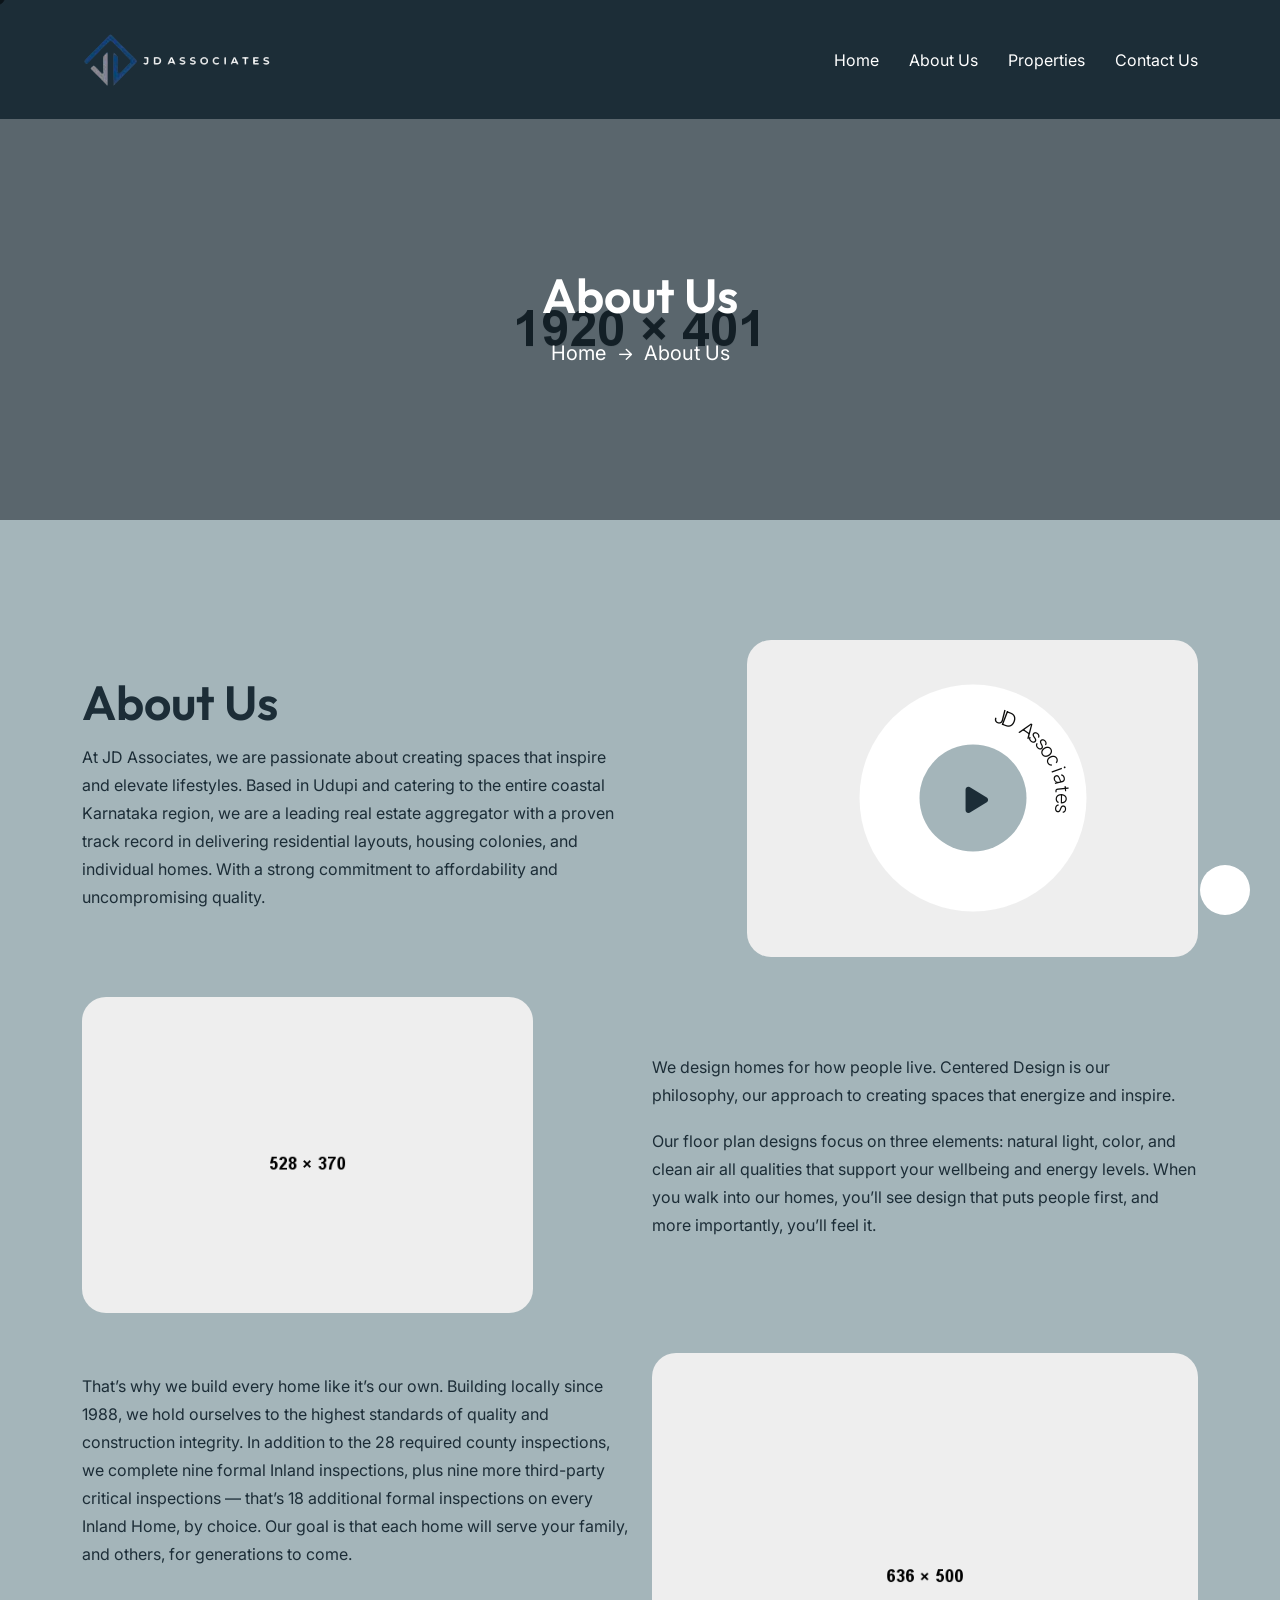
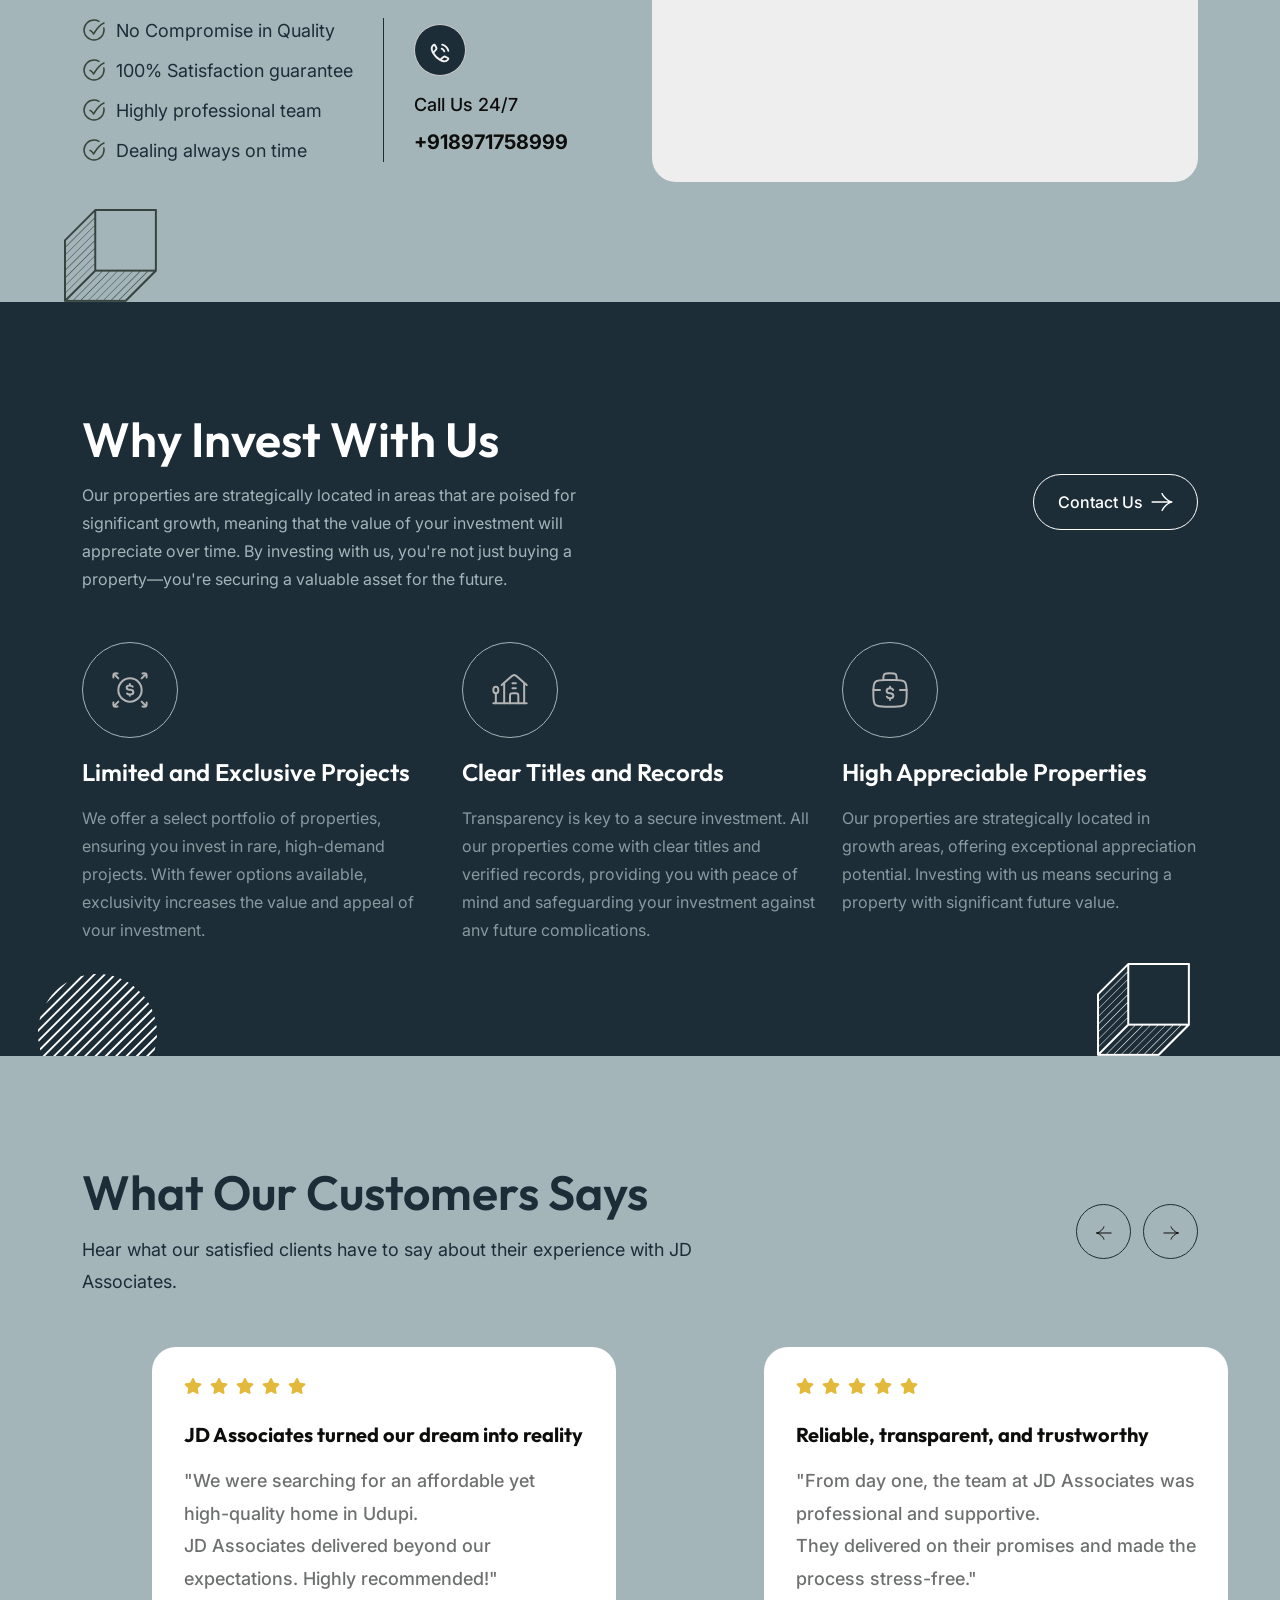
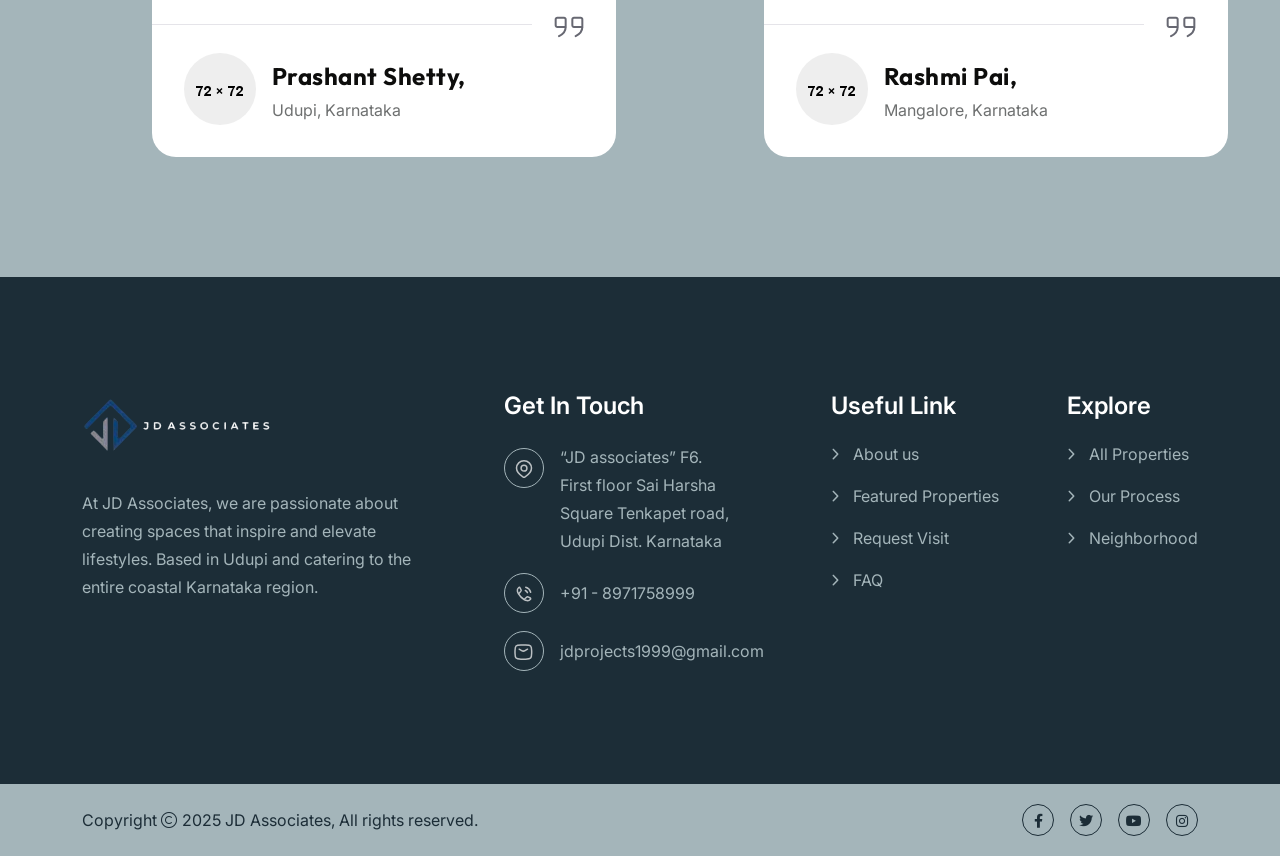
==== commit 21079ca2: "about us" ====
--- a/about.html
+++ b/about.html
@@ -1,67 +1,66 @@
-<!doctype html>
+<!DOCTYPE html>
 <html class="no-js" lang="zxx" dir="ltr">
-
-<head>
-    <meta charset="utf-8">
-    <meta http-equiv="x-ua-compatible" content="ie=edge">
-    <title>Realar - Real Estate Apartment Complex HTML Template - About</title>
-    <meta name="author" content="Realar">
-    <meta name="description" content="Realar - Real Estate Apartment Complex HTML Template">
-    <meta name="keywords" content="Realar - Real Estate Apartment Complex HTML Template">
-    <meta name="robots" content="INDEX,FOLLOW">
+  <head>
+    <meta charset="utf-8" />
+    <meta http-equiv="x-ua-compatible" content="ie=edge" />
+    <title>JD Associates About Page</title>
+    <meta name="author" content="Realar" />
+    <meta name="description" content="Realar - Real Estate Apartment Complex HTML Template" />
+    <meta name="keywords" content="Realar - Real Estate Apartment Complex HTML Template" />
+    <meta name="robots" content="INDEX,FOLLOW" />
 
     <!-- Mobile Specific Metas -->
-    <meta name="viewport" content="width=device-width, initial-scale=1, shrink-to-fit=no">
+    <meta name="viewport" content="width=device-width, initial-scale=1, shrink-to-fit=no" />
 
     <!-- Favicons - Place favicon.ico in the root directory -->
-    <link rel="apple-touch-icon" sizes="57x57" href="assets/img/favicons/apple-icon-57x57.png">
-    <link rel="apple-touch-icon" sizes="60x60" href="assets/img/favicons/apple-icon-60x60.png">
-    <link rel="apple-touch-icon" sizes="72x72" href="assets/img/favicons/apple-icon-72x72.png">
-    <link rel="apple-touch-icon" sizes="76x76" href="assets/img/favicons/apple-icon-76x76.png">
-    <link rel="apple-touch-icon" sizes="114x114" href="assets/img/favicons/apple-icon-114x114.png">
-    <link rel="apple-touch-icon" sizes="120x120" href="assets/img/favicons/apple-icon-120x120.png">
-    <link rel="apple-touch-icon" sizes="144x144" href="assets/img/favicons/apple-icon-144x144.png">
-    <link rel="apple-touch-icon" sizes="152x152" href="assets/img/favicons/apple-icon-152x152.png">
-    <link rel="apple-touch-icon" sizes="180x180" href="assets/img/favicons/apple-icon-180x180.png">
-    <link rel="icon" type="image/png" sizes="192x192" href="assets/img/favicons/android-icon-192x192.png">
-    <link rel="icon" type="image/png" sizes="32x32" href="assets/img/favicons/favicon-32x32.png">
-    <link rel="icon" type="image/png" sizes="96x96" href="assets/img/favicons/favicon-96x96.png">
-    <link rel="icon" type="image/png" sizes="16x16" href="assets/img/favicons/favicon-16x16.png">
-    <link rel="manifest" href="assets/img/favicons/manifest.json">
-    <meta name="msapplication-TileColor" content="#ffffff">
-    <meta name="msapplication-TileImage" content="assets/img/favicons/ms-icon-144x144.png">
-    <meta name="theme-color" content="#ffffff">
+    <link rel="apple-touch-icon" sizes="57x57" href="assets/img/favicons/apple-icon-57x57.png" />
+    <link rel="apple-touch-icon" sizes="60x60" href="assets/img/favicons/apple-icon-60x60.png" />
+    <link rel="apple-touch-icon" sizes="72x72" href="assets/img/favicons/apple-icon-72x72.png" />
+    <link rel="apple-touch-icon" sizes="76x76" href="assets/img/favicons/apple-icon-76x76.png" />
+    <link rel="apple-touch-icon" sizes="114x114" href="assets/img/favicons/apple-icon-114x114.png" />
+    <link rel="apple-touch-icon" sizes="120x120" href="assets/img/favicons/apple-icon-120x120.png" />
+    <link rel="apple-touch-icon" sizes="144x144" href="assets/img/favicons/apple-icon-144x144.png" />
+    <link rel="apple-touch-icon" sizes="152x152" href="assets/img/favicons/apple-icon-152x152.png" />
+    <link rel="apple-touch-icon" sizes="180x180" href="assets/img/favicons/apple-icon-180x180.png" />
+    <link rel="icon" type="image/png" sizes="192x192" href="assets/img/favicons/android-icon-192x192.png" />
+    <link rel="icon" type="image/png" sizes="32x32" href="assets/img/favicons/favicon-32x32.png" />
+    <link rel="icon" type="image/png" sizes="96x96" href="assets/img/favicons/favicon-96x96.png" />
+    <link rel="icon" type="image/png" sizes="16x16" href="assets/img/favicons/favicon-16x16.png" />
+    <link rel="manifest" href="assets/img/favicons/manifest.json" />
+    <meta name="msapplication-TileColor" content="#ffffff" />
+    <meta name="msapplication-TileImage" content="assets/img/favicons/ms-icon-144x144.png" />
+    <meta name="theme-color" content="#ffffff" />
 
     <!--==============================
 	  Google Fonts
 	============================== -->
-    <link rel="preconnect" href="https://fonts.googleapis.com">
-    <link rel="preconnect" href="https://fonts.gstatic.com" crossorigin>
-    <link href="https://fonts.googleapis.com/css2?family=Inter:wght@100..900&family=Outfit:wght@100..900&display=swap" rel="stylesheet">
+    <link rel="preconnect" href="https://fonts.googleapis.com" />
+    <link rel="preconnect" href="https://fonts.gstatic.com" crossorigin />
+    <link href="https://fonts.googleapis.com/css2?family=Inter:wght@100..900&family=Outfit:wght@100..900&display=swap" rel="stylesheet" />
 
     <!--==============================
 	    All CSS File
 	============================== -->
     <!-- Bootstrap -->
-    <link rel="stylesheet" href="assets/css/bootstrap.min.css">
+    <link rel="stylesheet" href="assets/css/bootstrap.min.css" />
     <!-- Fontawesome Icon -->
-    <link rel="stylesheet" href="assets/css/fontawesome.min.css">
+    <link rel="stylesheet" href="assets/css/fontawesome.min.css" />
     <!-- Magnific Popup -->
-    <link rel="stylesheet" href="assets/css/magnific-popup.min.css">
+    <link rel="stylesheet" href="assets/css/magnific-popup.min.css" />
     <!-- Swiper Js -->
-    <link rel="stylesheet" href="assets/css/swiper-bundle.min.css">
+    <link rel="stylesheet" href="assets/css/swiper-bundle.min.css" />
 
     <!-- Theme Custom CSS -->
-    <link rel="stylesheet" href="assets/css/style.css">
-
-</head>
-
-<body class="bg-light">
-
+    <link rel="stylesheet" href="assets/css/style.css" />
+  </head>
+
+  <body class="bg-light">
     <!--[if lte IE 9]>
-    	<p class="browserupgrade">You are using an <strong>outdated</strong> browser. Please <a href="https://browsehappy.com/">upgrade your browser</a> to improve your experience and security.</p>
-  	<![endif]-->
-
+      <p class="browserupgrade">
+        You are using an <strong>outdated</strong> browser. Please <a href="https://browsehappy.com/">upgrade your browser</a> to improve your experience and
+        security.
+      </p>
+    <![endif]-->
 
     <!--********************************
    		Code Start From Here 
@@ -74,1267 +73,635 @@
     <!--==============================
      Preloader
   ==============================-->
-    <div id="preloader" class="preloader ">
-        <button class="th-btn style2 preloaderCls">Cancel Preloader </button>
-        <div id="loader" class="th-preloader">
-            <div class="animation-preloader">
-                <div class="txt-loading">
-                    <span preloader-text="R" class="characters">R</span>
-
-                    <span preloader-text="E" class="characters">E</span>
-
-                    <span preloader-text="A" class="characters">A</span>
-
-                    <span preloader-text="L" class="characters">L</span>
-
-                    <span preloader-text="A" class="characters">A</span>
-
-                    <span preloader-text="R" class="characters">R</span>
-                </div>
-            </div>
-        </div>
-    </div> <!--==============================
+    <div id="preloader" class="preloader">
+      <button class="th-btn style2 preloaderCls">Cancel Preloader</button>
+      <div id="loader" class="th-preloader">
+        <div class="animation-preloader">
+          <div class="txt-loading">
+            <span preloader-text="J" class="characters">J</span>
+
+            <span preloader-text="D" class="characters">D</span>
+
+            <span preloader-text="" class="characters"></span>
+
+            <span preloader-text="A" class="characters">A</span>
+
+            <span preloader-text="S" class="characters">S</span>
+
+            <span preloader-text="S" class="characters">S</span>
+
+            <span preloader-text="O" class="characters">O</span>
+
+            <span preloader-text="C" class="characters">C</span>
+
+            <span preloader-text="I" class="characters">I</span>
+
+            <span preloader-text="A" class="characters">A</span>
+
+            <span preloader-text="T" class="characters">T</span>
+
+            <span preloader-text="E" class="characters">E</span>
+
+            <span preloader-text="S" class="characters">S</span>
+          </div>
+        </div>
+      </div>
+    </div>
+    <!--==============================
     Mobile Menu
   ============================== -->
     <div class="th-menu-wrapper onepage-nav">
-        <div class="th-menu-area text-center">
-            <button class="th-menu-toggle"><i class="fal fa-times"></i></button>
-            <div class="mobile-logo">
-                <a href="index.html">
-                    <img src="assets/img/logo-white.svg" alt="Realar">
-                </a>
-            </div>
-            <div class="th-mobile-menu">
-                <ul>
-                    <li class="menu-item-has-children">
-                        <a href="index.html">
-                            Home
-                        </a>
-                        <ul class="sub-menu">
-                            <li class="menu-item-has-children">
-                                <a href="#">Multipage</a>
-                                <ul class="sub-menu">
-                                    <li><a href="index.html">Luxury Duplex</a></li>
-                                    <li><a href="home-2.html">Real Estate Agency</a></li>
-                                    <li><a href="home-3.html">Commercial Real Estate</a></li>
-                                    <li><a href="home-4.html">Luxury Apartment</a></li>
-                                    <li><a href="home-5.html">Residencial Real Estate</a></li>
-                                    <li><a href="home-6.html">Urban Real Estate</a></li>
-                                    <li><a href="home-7.html">Industrial Demo</a></li>
-                                    <!-- <li><a href="home-8.html">Commercial Apartment</a></li> 
-                    <li><a href="home-9.html">Vacation Rental</a></li> 
-                    <li><a href="home-10.html">Residencial Apartment</a></li> 
-                    <li><a href="home-11.html">Architectural Demo</a></li>  -->
-                                </ul>
-                            </li>
-                            <li class="menu-item-has-children">
-                                <a href="#">Onepage</a>
-                                <ul class="sub-menu">
-                                    <li><a href="home-1-op.html">Luxury Duplex</a></li>
-                                    <li><a href="home-2-op.html">Real Estate Agency</a></li>
-                                    <li><a href="home-3-op.html">Commercial Real Estate</a></li>
-                                    <li><a href="home-4-op.html">Luxury Apartment</a></li>
-                                    <li><a href="home-5-op.html">Residencial Real Estate</a></li>
-                                    <li><a href="home-6-op.html">Urban Real Estate</a></li>
-                                    <li><a href="home-7-op.html">Industrial Demo</a></li>
-                                    <!-- <li><a href="home-8-op.html">Commercial Apartment</a></li> 
-                    <li><a href="home-9-op.html">Vacation Rental</a></li> 
-                    <li><a href="home-10-op.html">Residencial Apartment</a></li> 
-                    <li><a href="home-11-op.html">Architectural Demo</a></li>  -->
-                                </ul>
-                            </li>
-                            <li class="menu-item-has-children">
-                                <a href="#">RTL</a>
-                                <ul class="sub-menu">
-                                    <li><a href="home-1-rtl.html">Luxury Duplex</a></li>
-                                    <li><a href="home-2-rtl.html">Real Estate Agency</a></li>
-                                    <li><a href="home-3-rtl.html">Commercial Real Estate</a></li>
-                                    <li><a href="home-4-rtl.html">Luxury Apartment</a></li>
-                                    <li><a href="home-5-rtl.html">Residencial Real Estate</a></li>
-                                    <li><a href="home-6-rtl.html">Urban Real Estate</a></li>
-                                    <li><a href="home-7-rtl.html">Industrial Demo</a></li>
-                                    <!-- <li><a href="home-8-rtl.html">Commercial Apartment</a></li> 
-                    <li><a href="home-9-rtl.html">Vacation Rental</a></li> 
-                    <li><a href="home-10-rtl.html">Residencial Apartment</a></li> 
-                    <li><a href="home-11-rtl.html">Architectural Demo</a></li>  -->
-                                </ul>
-                            </li>
-                        </ul>
-                    </li>
-                    <li><a href="about.html">
-                            About Us
-                        </a></li>
-                    <li class="menu-item-has-children">
-                        <a href="property.html">
-                            Properties
-                        </a>
-                        <ul class="sub-menu">
-                            <li><a href="property.html">
-                                    Properties
-                                </a></li>
-                            <li><a href="property-details.html">
-                                    Property Details
-                                </a></li>
-                        </ul>
-                    </li>
-                    <li class="menu-item-has-children">
-                        <a href="agency.html">
-                            Agencies
-                        </a>
-                        <ul class="sub-menu">
-                            <li><a href="agency.html">
-                                    Agencies
-                                </a></li>
-                            <li><a href="agency-details.html">
-                                    Agencies Details
-                                </a></li>
-                        </ul>
-                    </li>
-                    <li class="menu-item-has-children">
-                        <a href="#">
-                            Pages
-                        </a>
-                        <ul class="sub-menu">
-                            <li><a href="team.html">
-                                    Agent Page
-                                </a></li>
-                            <li><a href="team-details.html">
-                                    Agent Details
-                                </a></li>
-                            <li><a href="pricing.html">
-                                    Pricing Page
-                                </a></li>
-                            <li class="menu-item-has-children"><a href="shop.html">
-                                    Shop Page
-                                </a>
-                                <ul class="sub-menu">
-                                    <li><a href="shop.html">
-                                            Shop Page
-                                        </a></li>
-                                    <li><a href="shop-details.html">
-                                            Shop Details
-                                        </a></li>
-                                    <li><a href="cart.html">
-                                            Cart Page
-                                        </a></li>
-                                    <li><a href="checkout.html">
-                                            Checkout Page
-                                        </a></li>
-                                    <li><a href="wishlist.html">
-                                            Wistlist Page
-                                        </a></li>
-                                </ul>
-                            </li>
-                            <li><a href="error.html">
-                                    Error Page
-                                </a></li>
-                        </ul>
-                    </li>
-                    <li class="menu-item-has-children">
-                        <a href="blog.html">
-                            Blog
-                        </a>
-                        <ul class="sub-menu">
-                            <li><a href="blog.html">
-                                    Blog Page
-                                </a></li>
-                            <li><a href="blog-details.html">
-                                    Blog Details
-                                </a></li>
-                        </ul>
-                    </li>
-                    <li><a href="contact.html">
-                            Contact Us
-                        </a></li>
-                </ul>
-            </div>
-        </div>
-    </div><!--==============================
+      <div class="th-menu-area text-center">
+        <button class="th-menu-toggle"><i class="fal fa-times"></i></button>
+        <div class="mobile-logo">
+          <a href="index.html">
+            <img src="assets/images/logo/logo-text-white.png" alt="JD Associates" />
+          </a>
+        </div>
+        <div class="th-mobile-menu">
+          <ul>
+            <li class="">
+              <a href="index.html"> Home </a>
+            </li>
+            <li><a href="about.html"> About Us </a></li>
+            <li class="">
+              <a href="property.html"> Properties </a>
+            </li>
+
+            <li><a href="contact.html"> Contact Us </a></li>
+          </ul>
+        </div>
+      </div>
+    </div>
+    <!--==============================
     Sidemenu
 ============================== -->
-    <div class="sidemenu-wrapper sidemenu-info d-none d-lg-block ">
-        <div class="sidemenu-content">
-            <button class="closeButton sideMenuCls"><i class="far fa-times"></i></button>
-            <div class="widget  ">
-                <div class="th-widget-about">
-                    <div class="about-logo">
-                        <a href="index.html"><img src="assets/img/logo.svg" alt="Realar"></a>
-                    </div>
-                    <p class="about-text"> Rapidiously myocardinate cross-platform intellectual capital model. Appropriately create interactive infrastructures</p>
-                </div>
-            </div>
-            <div class="widget  ">
-                <h3 class="widget_title">Get In Touch</h3>
-                <div class="th-widget-contact">
-                    <div class="info-box_text">
-                        <div class="icon"><img src="assets/img/icon/location-dot.svg" alt="img"></div>
-                        <div class="details">
-                            <p>789 Inner Lane, Holy park,</p>
-                            <p>California, USA</p>
-                        </div>
-                    </div>
-                    <div class="info-box_text">
-                        <div class="icon">
-                            <img src="assets/img/icon/phone.svg" alt="img">
-                        </div>
-                        <div class="details">
-                            <p><a href="tel:+0123456789" class="info-box_link">+01 234 567 890</a></p>
-                            <p><a href="tel:+09876543210" class="info-box_link">+09 876 543 210</a></p>
-                        </div>
-                    </div>
-                    <div class="info-box_text">
-                        <div class="icon">
-                            <img src="assets/img/icon/envelope.svg" alt="img">
-                        </div>
-                        <div class="details">
-                            <p><a href="mailto:mailinfo00@realar.com" class="info-box_link">mailinfo00@realar.com</a></p>
-                            <p><a href="mailto:support24@realar.com" class="info-box_link">support24@realar.com</a></p>
-                        </div>
-                    </div>
-                </div>
-            </div>
-            <div class="widget newsletter-widget  ">
-                <h3 class="widget_title">Subscribe Now</h3>
-                <form class="newsletter-form">
-                    <div class="form-group">
-                        <input class="form-control" type="email" placeholder="Email Address" required="">
-                        <button type="submit" class="th-btn"><i class="far fa-paper-plane text-theme"></i></button>
-                    </div>
-                </form>
-                <div class="th-social style2">
-                    <a href="https://www.facebook.com/"><i class="fab fa-facebook-f"></i></a>
-                    <a href="https://www.twitter.com/"><i class="fab fa-twitter"></i></a>
-                    <a href="https://www.linkedin.com/"><i class="fab fa-linkedin-in"></i></a>
-                    <a href="https://www.behance.com/"><i class="fab fa-behance"></i></a>
-                    <a href="https://www.vimeo.com/"><i class="fab fa-vimeo-v"></i></a>
-                </div>
-            </div>
-        </div>
-    </div><!--==============================
+    <!-- <div class="sidemenu-wrapper sidemenu-info d-none d-lg-block">
+      <div class="sidemenu-content">
+        <button class="closeButton sideMenuCls"><i class="far fa-times"></i></button>
+        <div class="widget">
+          <div class="th-widget-about">
+            <div class="about-logo">
+              <a href="index.html"><img src="assets/img/logo.svg" alt="Realar" /></a>
+            </div>
+            <p class="about-text">Rapidiously myocardinate cross-platform intellectual capital model. Appropriately create interactive infrastructures</p>
+          </div>
+        </div>
+        <div class="widget">
+          <h3 class="widget_title">Get In Touch</h3>
+          <div class="th-widget-contact">
+            <div class="info-box_text">
+              <div class="icon"><img src="assets/img/icon/location-dot.svg" alt="img" /></div>
+              <div class="details">
+                <p>789 Inner Lane, Holy park,</p>
+                <p>California, USA</p>
+              </div>
+            </div>
+            <div class="info-box_text">
+              <div class="icon">
+                <img src="assets/img/icon/phone.svg" alt="img" />
+              </div>
+              <div class="details">
+                <p><a href="tel:+0123456789" class="info-box_link">+01 234 567 890</a></p>
+                <p><a href="tel:+09876543210" class="info-box_link">+09 876 543 210</a></p>
+              </div>
+            </div>
+            <div class="info-box_text">
+              <div class="icon">
+                <img src="assets/img/icon/envelope.svg" alt="img" />
+              </div>
+              <div class="details">
+                <p><a href="mailto:mailinfo00@realar.com" class="info-box_link">mailinfo00@realar.com</a></p>
+                <p><a href="mailto:support24@realar.com" class="info-box_link">support24@realar.com</a></p>
+              </div>
+            </div>
+          </div>
+        </div>
+        <div class="widget newsletter-widget">
+          <h3 class="widget_title">Subscribe Now</h3>
+          <form class="newsletter-form">
+            <div class="form-group">
+              <input class="form-control" type="email" placeholder="Email Address" required="" />
+              <button type="submit" class="th-btn"><i class="far fa-paper-plane text-theme"></i></button>
+            </div>
+          </form>
+          <div class="th-social style2">
+            <a href="https://www.facebook.com/"><i class="fab fa-facebook-f"></i></a>
+            <a href="https://www.twitter.com/"><i class="fab fa-twitter"></i></a>
+            <a href="https://www.linkedin.com/"><i class="fab fa-linkedin-in"></i></a>
+            <a href="https://www.behance.com/"><i class="fab fa-behance"></i></a>
+            <a href="https://www.vimeo.com/"><i class="fab fa-vimeo-v"></i></a>
+          </div>
+        </div>
+      </div>
+    </div> -->
+    <!--==============================
 	Header Area
 ==============================-->
     <header class="th-header header-default">
-        <div class="sticky-wrapper">
-            <!-- Main Menu Area -->
-            <div class="menu-area">
-                <div class="container">
-                    <div class="row align-items-center justify-content-between">
-                        <div class="col-auto">
-                            <div class="header-logo">
-                                <a href="index.html">
-                                    <img src="assets/img/logo-white2.svg" alt="Realar">
-                                </a>
-                            </div>
-                        </div>
-                        <div class="col-auto">
-                            <nav class="main-menu d-none d-lg-inline-block">
-                                <ul>
-                                    <li class="menu-item-has-children">
-                                        <a href="index.html">
-                                            Home
-                                        </a>
-                                        <ul class="mega-menu mega-menu-content">
-                                            <li>
-                                                <div class="container">
-                                                    <div class="row gy-4">
-                                                        <div class="col-lg-3">
-                                                            <div class="mega-menu-box">
-                                                                <div class="mega-menu-img">
-                                                                    <img src="assets/img/pages/index.jpg" alt="Home One">
-                                                                    <div class="btn-wrap">
-                                                                        <a href="index.html" class="th-btn style-border">Multipage</a>
-                                                                        <a href="home-1-op.html" class="th-btn style-border">Onepage</a>
-                                                                        <a href="home-1-rtl.html" class="th-btn style-border">RTL Demo</a>
-                                                                    </div>
-                                                                </div>
-                                                                <h3 class="mega-menu-title"><a href="index.html">Luxury Duplex</a></h3>
-                                                            </div>
-                                                        </div>
-                                                        <div class="col-lg-3">
-                                                            <div class="mega-menu-box">
-                                                                <div class="mega-menu-img">
-                                                                    <img src="assets/img/pages/home-2.jpg" alt="Home Two">
-                                                                    <div class="btn-wrap">
-                                                                        <a href="home-2.html" class="th-btn style-border">Multipage</a>
-                                                                        <a href="home-2-op.html" class="th-btn style-border">Onepage</a>
-                                                                        <a href="home-2-rtl.html" class="th-btn style-border">RTL Demo</a>
-                                                                    </div>
-                                                                </div>
-                                                                <h3 class="mega-menu-title"><a href="home-2.html">Real Estate Agency</a></h3>
-                                                            </div>
-                                                        </div>
-                                                        <div class="col-lg-3">
-                                                            <div class="mega-menu-box">
-                                                                <div class="mega-menu-img">
-                                                                    <img src="assets/img/pages/home-3.jpg" alt="Home Three">
-                                                                    <div class="btn-wrap">
-                                                                        <a href="home-3.html" class="th-btn style-border">Multipage</a>
-                                                                        <a href="home-3-op.html" class="th-btn style-border">Onepage</a>
-                                                                        <a href="home-3-rtl.html" class="th-btn style-border">RTL Demo</a>
-                                                                    </div>
-                                                                </div>
-                                                                <h3 class="mega-menu-title"><a href="home-3.html">Commercial Real Estate</a></h3>
-                                                            </div>
-                                                        </div>
-                                                        <div class="col-lg-3">
-                                                            <div class="mega-menu-box">
-                                                                <div class="mega-menu-img">
-                                                                    <img src="assets/img/pages/home-4.jpg" alt="Home Four">
-                                                                    <div class="btn-wrap">
-                                                                        <a href="home-4.html" class="th-btn style-border">Multipage</a>
-                                                                        <a href="home-4-op.html" class="th-btn style-border">Onepage</a>
-                                                                        <a href="home-4-rtl.html" class="th-btn style-border">RTL Demo</a>
-                                                                    </div>
-                                                                </div>
-                                                                <h3 class="mega-menu-title"><a href="home-4.html">Luxury Apartment</a></h3>
-                                                            </div>
-                                                        </div>
-                                                        <div class="col-lg-3">
-                                                            <div class="mega-menu-box">
-                                                                <div class="mega-menu-img">
-                                                                    <img src="assets/img/pages/home-5.jpg" alt="Home Five">
-                                                                    <div class="btn-wrap">
-                                                                        <a href="home-5.html" class="th-btn style-border">Multipage</a>
-                                                                        <a href="home-5-op.html" class="th-btn style-border">Onepage</a>
-                                                                        <a href="home-5-rtl.html" class="th-btn style-border">RTL Demo</a>
-                                                                    </div>
-                                                                </div>
-                                                                <h3 class="mega-menu-title"><a href="home-5.html">Residencial Real Estate</a></h3>
-                                                            </div>
-                                                        </div>
-                                                        <div class="col-lg-3">
-                                                            <div class="mega-menu-box">
-                                                                <div class="mega-menu-img">
-                                                                    <img src="assets/img/pages/home-6.jpg" alt="Home Six">
-                                                                    <div class="btn-wrap">
-                                                                        <a href="home-6.html" class="th-btn style-border">Multipage</a>
-                                                                        <a href="home-6-op.html" class="th-btn style-border">Onepage</a>
-                                                                        <a href="home-6-rtl.html" class="th-btn style-border">RTL Demo</a>
-                                                                    </div>
-                                                                </div>
-                                                                <h3 class="mega-menu-title"><a href="home-6.html">Urban Real Estate</a></h3>
-                                                            </div>
-                                                        </div>
-                                                        <div class="col-lg-3">
-                                                            <div class="mega-menu-box">
-                                                                <div class="mega-menu-img">
-                                                                    <img src="assets/img/pages/home-7.jpg" alt="Home Seven">
-                                                                    <div class="btn-wrap">
-                                                                        <a href="home-7.html" class="th-btn style-border">Multipage</a>
-                                                                        <a href="home-7-op.html" class="th-btn style-border">Onepage</a>
-                                                                        <a href="home-7-rtl.html" class="th-btn style-border">RTL Demo</a>
-                                                                    </div>
-                                                                </div>
-                                                                <h3 class="mega-menu-title"><a href="home-7.html">Industrial Demo</a></h3>
-                                                            </div>
-                                                        </div>
-                                                        <!-- <div class="col-lg-3">
-                    <div class="mega-menu-box">
-                        <div class="mega-menu-img">
-                            <img src="assets/img/pages/home-8.jpg" alt="Home Eight">
-                            <div class="btn-wrap">
-                                <a href="home-8.html" class="th-btn style-border">Multipage</a>
-                                <a href="home-8-op.html" class="th-btn style-border">Onepage</a>
-                                <a href="home-8-rtl.html" class="th-btn style-border">RTL Demo</a>
-                            </div>
-                        </div>
-                        <h3 class="mega-menu-title"><a href="home-8.html">Commercial Apartment</a></h3>                        
-                    </div>
-                </div>
-                <div class="col-lg-3">
-                    <div class="mega-menu-box">
-                        <div class="mega-menu-img">
-                            <img src="assets/img/pages/home-9.jpg" alt="Home Nine">
-                            <div class="btn-wrap">
-                                <a href="home-9.html" class="th-btn style-border">Multipage</a>
-                                <a href="home-9-op.html" class="th-btn style-border">Onepage</a>
-                                <a href="home-9-rtl.html" class="th-btn style-border">RTL Demo</a>
-                            </div>
-                        </div>
-                        <h3 class="mega-menu-title"><a href="home-9.html">Vacation Rental</a></h3>                        
-                    </div>
-                </div>
-                <div class="col-lg-3">
-                    <div class="mega-menu-box">
-                        <div class="mega-menu-img">
-                            <img src="assets/img/pages/home-10.jpg" alt="Home Ten">
-                            <div class="btn-wrap">
-                                <a href="home-10.html" class="th-btn style-border">Multipage</a>
-                                <a href="home-10-op.html" class="th-btn style-border">Onepage</a>
-                                <a href="home-10-rtl.html" class="th-btn style-border">RTL Demo</a>
-                            </div>
-                        </div>
-                        <h3 class="mega-menu-title"><a href="home-10.html">Residencial Apartment</a></h3>                        
-                    </div>
-                </div>
-                <div class="col-lg-3">
-                    <div class="mega-menu-box">
-                        <div class="mega-menu-img">
-                            <img src="assets/img/pages/home-11.jpg" alt="Home Eleven">
-                            <div class="btn-wrap">
-                                <a href="home-11.html" class="th-btn style-border">Multipage</a>
-                                <a href="home-11-op.html" class="th-btn style-border">Onepage</a>
-                                <a href="home-11-rtl.html" class="th-btn style-border">RTL Demo</a>
-                            </div>
-                        </div>
-                        <h3 class="mega-menu-title"><a href="home-11.html">Architectural Demo</a></h3>                        
-                    </div>
-                </div> -->
-                                                    </div>
-                                                </div>
-                                            </li>
-                                        </ul>
-                                    </li>
-                                    <li><a href="about.html">
-                                            About Us
-                                        </a></li>
-                                    <li class="menu-item-has-children">
-                                        <a href="property.html">
-                                            Properties
-                                        </a>
-                                        <ul class="sub-menu">
-                                            <li><a href="property.html">
-                                                    Properties
-                                                </a></li>
-                                            <li><a href="property-details.html">
-                                                    Property Details
-                                                </a></li>
-                                        </ul>
-                                    </li>
-                                    <li class="menu-item-has-children">
-                                        <a href="agency.html">
-                                            Agencies
-                                        </a>
-                                        <ul class="sub-menu">
-                                            <li><a href="agency.html">
-                                                    Agencies
-                                                </a></li>
-                                            <li><a href="agency-details.html">
-                                                    Agencies Details
-                                                </a></li>
-                                        </ul>
-                                    </li>
-                                    <li class="menu-item-has-children">
-                                        <a href="#">
-                                            Pages
-                                        </a>
-                                        <ul class="sub-menu">
-                                            <li><a href="team.html">
-                                                    Agent Page
-                                                </a></li>
-                                            <li><a href="team-details.html">
-                                                    Agent Details
-                                                </a></li>
-                                            <li><a href="pricing.html">
-                                                    Pricing Page
-                                                </a></li>
-                                            <li class="menu-item-has-children"><a href="shop.html">
-                                                    Shop Page
-                                                </a>
-                                                <ul class="sub-menu">
-                                                    <li><a href="shop.html">
-                                                            Shop Page
-                                                        </a></li>
-                                                    <li><a href="shop-details.html">
-                                                            Shop Details
-                                                        </a></li>
-                                                    <li><a href="cart.html">
-                                                            Cart Page
-                                                        </a></li>
-                                                    <li><a href="checkout.html">
-                                                            Checkout Page
-                                                        </a></li>
-                                                    <li><a href="wishlist.html">
-                                                            Wistlist Page
-                                                        </a></li>
-                                                </ul>
-                                            </li>
-                                            <li><a href="error.html">
-                                                    Error Page
-                                                </a></li>
-                                        </ul>
-                                    </li>
-                                    <li class="menu-item-has-children">
-                                        <a href="blog.html">
-                                            Blog
-                                        </a>
-                                        <ul class="sub-menu">
-                                            <li><a href="blog.html">
-                                                    Blog Page
-                                                </a></li>
-                                            <li><a href="blog-details.html">
-                                                    Blog Details
-                                                </a></li>
-                                        </ul>
-                                    </li>
-                                    <li><a href="contact.html">
-                                            Contact Us
-                                        </a></li>
-                                </ul>
-                            </nav>
-                            <div class="header-button d-flex d-lg-none">
-                                <button type="button" class="th-menu-toggle sidebar-btn">
-                                    <span class="line"></span>
-                                    <span class="line"></span>
-                                    <span class="line"></span>
-                                </button>
-                            </div>
-                        </div>
-                        <div class="col-auto d-none d-xxl-block">
-                            <div class="header-button">
-                                <a href="contact.html" class="th-btn style-border th-btn-icon">Request A Visit</a>
-                                <button type="button" class="simple-icon sideMenuInfo sidebar-btn style2">
-                                    <span class="line"></span>
-                                    <span class="line"></span>
-                                    <span class="line"></span>
-                                </button>
-                            </div>
-                        </div>
-                    </div>
-                </div>
-            </div>
-        </div>
+      <div class="sticky-wrapper">
+        <!-- Main Menu Area -->
+        <div class="menu-area">
+          <div class="container">
+            <div class="row align-items-center justify-content-between">
+              <div class="col-auto">
+                <div class="header-logo">
+                  <a href="index.html">
+                    <img src="assets/images/logo/logo-text-white.png" alt="JD Associates" />
+                  </a>
+                </div>
+              </div>
+              <div class="col-auto">
+                <nav class="main-menu d-none d-lg-inline-block">
+                  <ul>
+                    <li class="">
+                      <a href="index.html"> Home </a>
+                    </li>
+                    <li><a href="about.html"> About Us </a></li>
+                    <li class="">
+                      <a href="property.html"> Properties </a>
+                    </li>
+
+                    <li><a href="contact.html"> Contact Us </a></li>
+                  </ul>
+                </nav>
+                <div class="header-button d-flex d-lg-none">
+                  <button type="button" class="th-menu-toggle sidebar-btn">
+                    <span class="line"></span>
+                    <span class="line"></span>
+                    <span class="line"></span>
+                  </button>
+                </div>
+              </div>
+              <div class="col-auto d-none d-xxl-block">
+                <div class="header-button">
+                  <a href="contact.html" class="th-btn style-border th-btn-icon">Request A Visit</a>
+                  <button type="button" class="simple-icon sideMenuInfo sidebar-btn style2">
+                    <span class="line"></span>
+                    <span class="line"></span>
+                    <span class="line"></span>
+                  </button>
+                </div>
+              </div>
+            </div>
+          </div>
+        </div>
+      </div>
     </header>
-
 
     <!--==============================
     Breadcumb
 ============================== -->
-    <div class="breadcumb-wrapper " data-bg-src="assets/img/bg/breadcumb-bg.jpg">
-        <div class="container">
-            <div class="row justify-content-center">
-                <div class="col-xl-9">
-                    <div class="breadcumb-content">
-                        <h1 class="breadcumb-title">About Us</h1>
-                        <ul class="breadcumb-menu">
-                            <li><a href="index.html">Home</a></li>
-                            <li>About Us</li>
-                        </ul>
-                    </div>
-                </div>
-            </div>
-        </div>
-    </div><!--==============================
+    <div class="breadcumb-wrapper" data-bg-src="assets/img/bg/breadcumb-bg.jpg">
+      <div class="container">
+        <div class="row justify-content-center">
+          <div class="col-xl-9">
+            <div class="breadcumb-content">
+              <h1 class="breadcumb-title">About Us</h1>
+              <ul class="breadcumb-menu">
+                <li><a href="index.html">Home</a></li>
+                <li>About Us</li>
+              </ul>
+            </div>
+          </div>
+        </div>
+      </div>
+    </div>
+    <!--==============================
 About Area  
 ==============================-->
     <div class="overflow-hidden space" id="about-sec">
-        <div class="sec-bg-shape2-1 spin shape-mockup d-xl-block d-none" data-bottom="25%" data-right="12%">
-            <img src="assets/img/shape/section_shape_2_1.jpg" alt="img">
-        </div>
-        <div class="sec-bg-shape2-1 jump shape-mockup d-xl-block d-none" data-bottom="0%" data-left="5%">
-            <img src="assets/img/shape/section_shape_2_3.jpg" alt="img">
-        </div>
-        <div class="container">
-            <div class="about-page-wrap">
-                <div class="row gy-40 justify-content-between align-items-center">
-                    <div class="col-lg-6">
-                        <div class="title-area mb-0">
-                            <h2 class="sec-title text-theme mb-2">Realar Vission & Mission</h2>
-                            <p class="mb-0 text-theme">You are the center of our process. Your needs, your wants, and your goals. We actively listen, always keep it even keel — never rushing you or pushing something you don’t need. </p>
-                            <p class="text-theme">Full transparency is our goal. We stay connected while building your home, clearly outlining next steps and collaborating with you to select personal design details. From day one, your peace of mind is our highest priority.</p>
-                        </div>
-                    </div>
-                    <div class="col-lg-5">
-                        <div class="img-box3">
-                            <div class="img1">
-                                <img src="assets/img/normal/about_3_1.png" alt="About">
-                            </div>
-                            <div class="about-tag">
-                                <div class="about-experience-tag">
-                                    <span class="circle-title-anime">Realar Living Solutions</span>
-                                </div>
-                                <a href="https://www.youtube.com/watch?v=_sI_Ps7JSEk" class="play-btn popup-video"><i class="fa-sharp fa-solid fa-play"></i></a>
-                            </div>
-                        </div>
-                    </div>
-                    <div class="col-lg-5">
-                        <div class="img-box3">
-                            <div class="img1">
-                                <img src="assets/img/normal/about_3_2.png" alt="About">
-                            </div>
-                        </div>
-                    </div>
-                    <div class="col-lg-6">
-                        <p class="text-theme">We design homes for how people live. Centered Design is our philosophy, our approach to creating spaces that energize and inspire.</p>
-                        <p class="text-theme">Our floor plan designs focus on three elements: natural light, color, and clean air all qualities that support your wellbeing and energy levels. When you walk into our homes, you’ll see design that puts people first, and more importantly, you’ll feel it.</p>
-                    </div>
-                    <div class="col-lg-6">
-                        <p class="text-theme">That’s why we build every home like it’s our own. Building locally since 1988, we hold ourselves to the highest standards of quality and construction integrity. In addition to the 28 required county inspections, we complete nine formal Inland inspections, plus nine more third-party critical inspections — that’s 18 additional formal inspections on every Inland Home, by choice. Our goal is that each home will serve your family, and others, for generations to come.</p>
-                        <div class="about-wrap2 style-theme mt-50">
-                            <div class="checklist style4">
-                                <ul>
-                                    <li><img src="assets/img/icon/checkmark.svg" alt="img">Quality real estate services</li>
-                                    <li><img src="assets/img/icon/checkmark.svg" alt="img">100% Satisfaction guarantee</li>
-                                    <li><img src="assets/img/icon/checkmark.svg" alt="img">Highly professional team</li>
-                                    <li><img src="assets/img/icon/checkmark.svg" alt="img">Dealing always on time</li>
-                                </ul>
-                            </div>
-                            <div class="call-btn">
-                                <div class="icon-btn bg-theme">
-                                    <img src="assets/img/icon/phone.svg" alt="img">
-                                </div>
-                                <div class="btn-content">
-                                    <h6 class="btn-title text-theme">Call Us 24/7</h6>
-                                    <span class="btn-text"><a class="text-theme" href="tel:0123456789">+01 234 56789</a></span>
-                                </div>
-                            </div>
-                        </div>
-                    </div>
-                    <div class="col-lg-6">
-                        <div class="img-box3">
-                            <div class="img1">
-                                <img src="assets/img/normal/about_3_3.png" alt="About">
-                            </div>
-                        </div>
-                    </div>
-                </div>
-            </div>
-        </div>
-    </div><!--==============================
+      <div class="sec-bg-shape2-1 spin shape-mockup d-xl-block d-none" data-bottom="25%" data-right="12%">
+        <img src="assets/img/shape/section_shape_2_1.jpg" alt="img" />
+      </div>
+      <div class="sec-bg-shape2-1 jump shape-mockup d-xl-block d-none" data-bottom="0%" data-left="5%">
+        <img src="assets/img/shape/section_shape_2_3.jpg" alt="img" />
+      </div>
+      <div class="container">
+        <div class="about-page-wrap">
+          <div class="row gy-40 justify-content-between align-items-center">
+            <div class="col-lg-6">
+              <div class="title-area mb-0">
+                <h2 class="sec-title text-theme mb-2">About Us</h2>
+                <p class="mb-0 text-theme">
+                  At JD Associates, we are passionate about creating spaces that inspire and elevate lifestyles. Based in Udupi and catering to the entire
+                  coastal Karnataka region, we are a leading real estate aggregator with a proven track record in delivering residential layouts, housing
+                  colonies, and individual homes. With a strong commitment to affordability and uncompromising quality.
+                </p>
+              </div>
+            </div>
+            <div class="col-lg-5">
+              <div class="img-box3">
+                <div class="img1">
+                  <img src="assets/img/normal/about_3_1.png" alt="About" />
+                </div>
+                <div class="about-tag">
+                  <div class="about-experience-tag">
+                    <span class="circle-title-anime">JD Associates</span>
+                  </div>
+                  <a href="https://www.youtube.com/watch?v=_sI_Ps7JSEk" class="play-btn popup-video"><i class="fa-sharp fa-solid fa-play"></i></a>
+                </div>
+              </div>
+            </div>
+            <div class="col-lg-5">
+              <div class="img-box3">
+                <div class="img1">
+                  <img src="assets/img/normal/about_3_2.png" alt="About" />
+                </div>
+              </div>
+            </div>
+            <div class="col-lg-6">
+              <p class="text-theme">
+                We design homes for how people live. Centered Design is our philosophy, our approach to creating spaces that energize and inspire.
+              </p>
+              <p class="text-theme">
+                Our floor plan designs focus on three elements: natural light, color, and clean air all qualities that support your wellbeing and energy levels.
+                When you walk into our homes, you’ll see design that puts people first, and more importantly, you’ll feel it.
+              </p>
+            </div>
+            <div class="col-lg-6">
+              <p class="text-theme">
+                That’s why we build every home like it’s our own. Building locally since 1988, we hold ourselves to the highest standards of quality and
+                construction integrity. In addition to the 28 required county inspections, we complete nine formal Inland inspections, plus nine more
+                third-party critical inspections — that’s 18 additional formal inspections on every Inland Home, by choice. Our goal is that each home will
+                serve your family, and others, for generations to come.
+              </p>
+              <div class="about-wrap2 style-theme mt-50">
+                <div class="checklist style4">
+                  <ul>
+                    <li><img src="assets/img/icon/checkmark.svg" alt="img" />No Compromise in Quality</li>
+                    <li><img src="assets/img/icon/checkmark.svg" alt="img" />100% Satisfaction guarantee</li>
+                    <li><img src="assets/img/icon/checkmark.svg" alt="img" />Highly professional team</li>
+                    <li><img src="assets/img/icon/checkmark.svg" alt="img" />Dealing always on time</li>
+                  </ul>
+                </div>
+                <div class="call-btn">
+                  <div class="icon-btn bg-theme">
+                    <img src="assets/img/icon/phone.svg" alt="img" />
+                  </div>
+                  <div class="btn-content">
+                    <h6 class="btn-title">Call Us 24/7</h6>
+                    <span class="btn-text"><a href="tel:918971758999">+918971758999</a></span>
+                  </div>
+                </div>
+              </div>
+            </div>
+            <div class="col-lg-6">
+              <div class="img-box3">
+                <div class="img1">
+                  <img src="assets/img/normal/about_3_3.png" alt="About" />
+                </div>
+              </div>
+            </div>
+          </div>
+        </div>
+      </div>
+    </div>
+    <!--==============================
 Why Choose Us Area  
 ==============================-->
     <div class="why-sec-1 overflow-hidden space bg-theme">
-        <div class="sec-bg-shape2-1 text-white spin shape-mockup d-xl-block d-none" data-bottom="15%" data-left="12%">
-            <img src="assets/img/shape/section_shape_2_1.jpg" alt="img">
-        </div>
-        <div class="sec-bg-shape2-3 text-white jump shape-mockup d-xl-block d-none" data-bottom="0%" data-right="7%">
-            <img src="assets/img/shape/section_shape_2_3.jpg" alt="img">
-        </div>
-        <div class="container">
-            <div class="row justify-content-lg-between align-items-center">
-                <div class="col-lg-6">
-                    <div class="title-area">
-                        <h2 class="sec-title text-white">Why Choose Us?</h2>
-                        <p class="text-light">We are a real estate firm with over 20 years of expertise, and our main goal is to provide amazing locations to our partners and clients. Within the luxury real estate market, our agency offers customized solutions.</p>
-                    </div>
-                </div>
-                <div class="col-auto">
-                    <div class="sec-btn">
-                        <a href="contact.html" class="th-btn style-border th-btn-icon">Contact Us</a>
-                    </div>
-                </div>
-            </div>
-            <div class="swiper th-slider" data-slider-options='{"breakpoints":{"0":{"slidesPerView":1},"576":{"slidesPerView":"1"},"768":{"slidesPerView":"2"},"992":{"slidesPerView":"2"},"1200":{"slidesPerView":"3"}}}'>
-                <div class="swiper-wrapper">
-                    <div class="swiper-slide">
-                        <div class="service-card style4">
-                            <div class="service-card-icon">
-                                <img src="assets/img/icon/service-icon4-1.svg" alt="Icon">
-                            </div>
-                            <h3 class="box-title"><a href="property-details.html">Property Valuation</a></h3>
-                            <p class="box-text">Generous amounts of south facing glazing maximize the solar gains for most of the year.</p>
-                            <div class="service-img img-shine">
-                                <img src="assets/img/service/1-1.png" alt="img">
-                            </div>
-                        </div>
-                    </div>
-                    <div class="swiper-slide">
-                        <div class="service-card style4">
-                            <div class="service-card-icon">
-                                <img src="assets/img/icon/service-icon4-2.svg" alt="Icon">
-                            </div>
-                            <h3 class="box-title"><a href="property-details.html">Property Management</a></h3>
-                            <p class="box-text">All living, dining, kitchen and play areas were devised by attached to the home.</p>
-                            <div class="service-img img-shine">
-                                <img src="assets/img/service/1-2.png" alt="img">
-                            </div>
-                        </div>
-                    </div>
-                    <div class="swiper-slide">
-                        <div class="service-card style4">
-                            <div class="service-card-icon">
-                                <img src="assets/img/icon/service-icon4-1.svg" alt="Icon">
-                            </div>
-                            <h3 class="box-title"><a href="property-details.html">Invest Opportunities</a></h3>
-                            <p class="box-text">All-inclusive real estate services to facilitate the easy management of your properties.</p>
-                            <div class="service-img img-shine">
-                                <img src="assets/img/service/1-3.png" alt="img">
-                            </div>
-                        </div>
-                    </div>
-                </div>
-            </div>
-        </div>
+      <div class="sec-bg-shape2-1 text-white spin shape-mockup d-xl-block d-none" data-bottom="-5%" data-left="3%">
+        <img src="assets/img/shape/section_shape_2_1.jpg" alt="img" />
+      </div>
+      <div class="sec-bg-shape2-3 text-white jump shape-mockup d-xl-block d-none" data-bottom="0%" data-right="7%">
+        <img src="assets/img/shape/section_shape_2_3.jpg" alt="img" />
+      </div>
+      <div class="container">
+        <div class="row justify-content-lg-between align-items-center">
+          <div class="col-lg-6">
+            <div class="title-area">
+              <h2 class="sec-title text-white">Why Invest With Us</h2>
+              <p class="text-light">
+                Our properties are strategically located in areas that are poised for significant growth, meaning that the value of your investment will
+                appreciate over time. By investing with us, you're not just buying a property—you're securing a valuable asset for the future.
+              </p>
+            </div>
+          </div>
+          <div class="col-auto">
+            <div class="sec-btn">
+              <a href="contact.html" class="th-btn style-border th-btn-icon">Contact Us</a>
+            </div>
+          </div>
+        </div>
+        <div
+          class="swiper th-slider"
+          data-slider-options='{"breakpoints":{"0":{"slidesPerView":1},"576":{"slidesPerView":"1"},"768":{"slidesPerView":"2"},"992":{"slidesPerView":"2"},"1200":{"slidesPerView":"3"}}}'
+        >
+          <div class="swiper-wrapper">
+            <div class="swiper-slide">
+              <div class="service-card style4">
+                <div class="service-card-icon">
+                  <img src="assets/img/icon/service-icon2-1.svg" alt="Icon" />
+                </div>
+                <h3 class="box-title"><a href="property-details.html">Limited and Exclusive Projects</a></h3>
+                <p class="box-text">
+                  We offer a select portfolio of properties, ensuring you invest in rare, high-demand projects. With fewer options available, exclusivity
+                  increases the value and appeal of your investment.
+                </p>
+                <!-- <div class="service-img img-shine">
+                  <img src="assets/img/service/1-1.png" alt="img" />
+                </div> -->
+              </div>
+            </div>
+            <div class="swiper-slide">
+              <div class="service-card style4">
+                <div class="service-card-icon">
+                  <img src="assets/img/icon/service-icon2-2.svg" alt="Icon" />
+                </div>
+                <h3 class="box-title"><a href="property-details.html">Clear Titles and Records</a></h3>
+                <p class="box-text">
+                  Transparency is key to a secure investment. All our properties come with clear titles and verified records, providing you with peace of mind
+                  and safeguarding your investment against any future complications.
+                </p>
+                <!-- <div class="service-img img-shine">
+                  <img src="assets/img/service/1-2.png" alt="img" />
+                </div> -->
+              </div>
+            </div>
+            <div class="swiper-slide">
+              <div class="service-card style4">
+                <div class="service-card-icon">
+                  <img src="assets/img/icon/service-icon2-3.svg" alt="Icon" />
+                </div>
+                <h3 class="box-title"><a href="property-details.html">High Appreciable Properties</a></h3>
+                <p class="box-text">
+                  Our properties are strategically located in growth areas, offering exceptional appreciation potential. Investing with us means securing a
+                  property with significant future value.
+                </p>
+                <!-- <div class="service-img img-shine">
+                  <img src="assets/img/service/1-3.png" alt="img" />
+                </div> -->
+              </div>
+            </div>
+          </div>
+        </div>
+      </div>
     </div>
     <!--==============================
 Testimonial Area  
 ==============================-->
     <section class="overflow-hidden space">
-        <div class="sec-bg-shape2-1 spin shape-mockup d-xxl-block d-none" data-bottom="8%" data-left="8%">
-            <img src="assets/img/shape/section_shape_2_1.jpg" alt="img">
-        </div>
-        <div class="container">
-            <div class="row justify-content-lg-between justify-content-center align-items-center">
-                <div class="col-xxl-6 col-lg-7">
-                    <div class="title-area text-lg-start text-center">
-                        <h2 class="sec-title text-theme">What Our Customers Says</h2>
-                        <p class="sec-text text-theme">Realar help you easily create a real estate trading website. With the function Register, Login, Post real estate news.</p>
-                    </div>
-                </div>
-                <div class="col-auto">
-                    <div class="sec-btn">
-                        <div class="icon-box">
-                            <button data-slider-prev="#testiSlider2" class="slider-arrow style5 default slider-prev"><img src="assets/img/icon/arrow-left.svg" alt=""></button>
-                            <button data-slider-next="#testiSlider2" class="slider-arrow style5 default slider-next"><img src="assets/img/icon/arrow-right.svg" alt=""></button>
-                        </div>
-                    </div>
-                </div>
-            </div>
-        </div>
-        <div class="container-fluid">
-            <div class="testi-wrap2">
-                <div class="swiper th-slider testi-slider2" id="testiSlider2" data-slider-options='{"spaceBetween":"48","breakpoints":{"0":{"slidesPerView":1},"576":{"slidesPerView":"1"},"768":{"slidesPerView":"1"},"992":{"slidesPerView":"1"},"1200":{"slidesPerView":"2"}}}'>
-                    <div class="swiper-wrapper">
-                        <div class="swiper-slide">
-                            <div class="testi-grid-wrap2">
-                                <div class="testi-grid-thumb">
-                                    <img src="assets/img/testimonial/testi_thumb_2_1.png" alt="img">
-                                </div>
-                                <div class="testi-card style2">
-                                    <div class="testi-grid_review">
-                                        <i class="fa-sharp fa-solid fa-star"></i><i class="fa-sharp fa-solid fa-star"></i><i class="fa-sharp fa-solid fa-star"></i><i class="fa-sharp fa-solid fa-star"></i><i class="fa-sharp fa-solid fa-star"></i>
-                                    </div>
-                                    <p class="testi-card_text">"Home is where love resides, memories are created, and dreams are nurtured. I have found my sanctuary in this beautiful property. Finding the perfect that resonates with your own"</p>
-                                    <div class="testi-card_profile">
-                                        <div class="quote-icon">
-                                            <img src="assets/img/icon/qoute2.svg" alt="icon">
-                                        </div>
-                                        <div class="avatar">
-                                            <img src="assets/img/testimonial/testi_2_1.png" alt="avatar">
-                                        </div>
-                                        <div class="testi-card_profile-details">
-                                            <h3 class="testi-card_name">Andrew Simon</h3>
-                                            <span class="testi-card_desig">Property Expert</span>
-                                        </div>
-                                    </div>
-
-                                </div>
-                            </div>
-                        </div>
-                        <div class="swiper-slide">
-                            <div class="testi-grid-wrap2">
-                                <div class="testi-grid-thumb">
-                                    <img src="assets/img/testimonial/testi_thumb_2_2.png" alt="img">
-                                </div>
-                                <div class="testi-card style2">
-                                    <div class="testi-grid_review">
-                                        <i class="fa-sharp fa-solid fa-star"></i><i class="fa-sharp fa-solid fa-star"></i><i class="fa-sharp fa-solid fa-star"></i><i class="fa-sharp fa-solid fa-star"></i><i class="fa-sharp fa-solid fa-star"></i>
-                                    </div>
-                                    <p class="testi-card_text">"Home is where love resides, memories are created, and dreams are nurtured. I have found my sanctuary in this beautiful property. Finding the perfect that resonates with your own"</p>
-                                    <div class="testi-card_profile">
-                                        <div class="quote-icon">
-                                            <img src="assets/img/icon/qoute2.svg" alt="icon">
-                                        </div>
-                                        <div class="avatar">
-                                            <img src="assets/img/testimonial/testi_2_2.png" alt="avatar">
-                                        </div>
-                                        <div class="testi-card_profile-details">
-                                            <h3 class="testi-card_name">Ralph Edwards</h3>
-                                            <span class="testi-card_desig">Property Expert</span>
-                                        </div>
-                                    </div>
-
-                                </div>
-                            </div>
-                        </div>
-                        <div class="swiper-slide">
-                            <div class="testi-grid-wrap2">
-                                <div class="testi-grid-thumb">
-                                    <img src="assets/img/testimonial/testi_thumb_2_1.png" alt="img">
-                                </div>
-                                <div class="testi-card style2">
-                                    <div class="testi-grid_review">
-                                        <i class="fa-sharp fa-solid fa-star"></i><i class="fa-sharp fa-solid fa-star"></i><i class="fa-sharp fa-solid fa-star"></i><i class="fa-sharp fa-solid fa-star"></i><i class="fa-sharp fa-solid fa-star"></i>
-                                    </div>
-                                    <p class="testi-card_text">"Home is where love resides, memories are created, and dreams are nurtured. I have found my sanctuary in this beautiful property. Finding the perfect that resonates with your own"</p>
-                                    <div class="testi-card_profile">
-                                        <div class="quote-icon">
-                                            <img src="assets/img/icon/qoute2.svg" alt="icon">
-                                        </div>
-                                        <div class="avatar">
-                                            <img src="assets/img/testimonial/testi_2_1.png" alt="avatar">
-                                        </div>
-                                        <div class="testi-card_profile-details">
-                                            <h3 class="testi-card_name">Andrew Simon</h3>
-                                            <span class="testi-card_desig">Property Expert</span>
-                                        </div>
-                                    </div>
-
-                                </div>
-                            </div>
-                        </div>
-                        <div class="swiper-slide">
-                            <div class="testi-grid-wrap2">
-                                <div class="testi-grid-thumb">
-                                    <img src="assets/img/testimonial/testi_thumb_2_2.png" alt="img">
-                                </div>
-                                <div class="testi-card style2">
-                                    <div class="testi-grid_review">
-                                        <i class="fa-sharp fa-solid fa-star"></i><i class="fa-sharp fa-solid fa-star"></i><i class="fa-sharp fa-solid fa-star"></i><i class="fa-sharp fa-solid fa-star"></i><i class="fa-sharp fa-solid fa-star"></i>
-                                    </div>
-                                    <p class="testi-card_text">"Home is where love resides, memories are created, and dreams are nurtured. I have found my sanctuary in this beautiful property. Finding the perfect that resonates with your own"</p>
-                                    <div class="testi-card_profile">
-                                        <div class="quote-icon">
-                                            <img src="assets/img/icon/qoute2.svg" alt="icon">
-                                        </div>
-                                        <div class="avatar">
-                                            <img src="assets/img/testimonial/testi_2_2.png" alt="avatar">
-                                        </div>
-                                        <div class="testi-card_profile-details">
-                                            <h3 class="testi-card_name">Ralph Edwards</h3>
-                                            <span class="testi-card_desig">Property Expert</span>
-                                        </div>
-                                    </div>
-
-                                </div>
-                            </div>
-                        </div>
-                    </div>
-                </div>
-            </div>
-        </div>
+      <div class="sec-bg-shape2-1 spin shape-mockup d-xxl-block d-none" data-bottom="8%" data-left="8%">
+        <!-- <img src="assets/img/shape/section_shape_2_1.jpg" alt="img" /> -->
+      </div>
+      <div class="container">
+        <div class="row justify-content-lg-between justify-content-center align-items-center">
+          <div class="col-xxl-6 col-lg-7">
+            <div class="title-area text-lg-start text-center">
+              <h2 class="sec-title text-theme">What Our Customers Says</h2>
+              <p class="sec-text text-theme">Hear what our satisfied clients have to say about their experience with JD Associates.</p>
+            </div>
+          </div>
+          <div class="col-auto">
+            <div class="sec-btn">
+              <div class="icon-box">
+                <button data-slider-prev="#testiSlider2" class="slider-arrow style5 default slider-prev">
+                  <img src="assets/img/icon/arrow-left.svg" alt="" />
+                </button>
+                <button data-slider-next="#testiSlider2" class="slider-arrow style5 default slider-next">
+                  <img src="assets/img/icon/arrow-right.svg" alt="" />
+                </button>
+              </div>
+            </div>
+          </div>
+        </div>
+      </div>
+      <div class="container-fluid">
+        <div class="testi-wrap2">
+          <div
+            class="swiper th-slider testi-slider2"
+            id="testiSlider2"
+            data-slider-options='{"spaceBetween":"48","breakpoints":{"0":{"slidesPerView":1},"576":{"slidesPerView":"1"},"768":{"slidesPerView":"1"},"992":{"slidesPerView":"1"},"1200":{"slidesPerView":"2"}}}'
+          >
+            <div class="swiper-wrapper">
+              <div class="swiper-slide">
+                <div class="testi-grid-wrap2">
+                  <div class="testi-grid-thumb">
+                    <!-- <img src="assets/img/testimonial/testi_thumb_2_1.png" alt="img" /> -->
+                  </div>
+                  <div class="testi-card style2">
+                    <div class="testi-grid_review">
+                      <i class="fa-sharp fa-solid fa-star"></i><i class="fa-sharp fa-solid fa-star"></i><i class="fa-sharp fa-solid fa-star"></i
+                      ><i class="fa-sharp fa-solid fa-star"></i><i class="fa-sharp fa-solid fa-star"></i>
+                    </div>
+                    <br />
+                    <h6>JD Associates turned our dream into reality</h6>
+                    <p class="testi-card_text">
+                      "We were searching for an affordable yet high-quality home in Udupi.<br />
+                      JD Associates delivered beyond our expectations. Highly recommended!"
+                    </p>
+
+                    <div class="testi-card_profile">
+                      <div class="quote-icon">
+                        <img src="assets/img/icon/qoute2.svg" alt="icon" />
+                      </div>
+                      <div class="avatar">
+                        <img src="assets/img/testimonial/testi_2_1.png" alt="avatar" />
+                      </div>
+                      <div class="testi-card_profile-details">
+                        <h3 class="testi-card_name">Prashant Shetty,</h3>
+                        <span class="testi-card_desig">Udupi, Karnataka</span>
+                      </div>
+                    </div>
+                  </div>
+                </div>
+              </div>
+              <div class="swiper-slide">
+                <div class="testi-grid-wrap2">
+                  <div class="testi-grid-thumb">
+                    <!-- <img src="assets/img/testimonial/testi_thumb_2_2.png" alt="img" /> -->
+                  </div>
+                  <div class="testi-card style2">
+                    <div class="testi-grid_review">
+                      <i class="fa-sharp fa-solid fa-star"></i><i class="fa-sharp fa-solid fa-star"></i><i class="fa-sharp fa-solid fa-star"></i
+                      ><i class="fa-sharp fa-solid fa-star"></i><i class="fa-sharp fa-solid fa-star"></i>
+                    </div>
+                    <br />
+                    <h6>Reliable, transparent, and trustworthy</h6>
+                    <p class="testi-card_text">
+                      "From day one, the team at JD Associates was professional and supportive. <br />They delivered on their promises and made the process
+                      stress-free."
+                    </p>
+                    <div class="testi-card_profile">
+                      <div class="quote-icon">
+                        <img src="assets/img/icon/qoute2.svg" alt="icon" />
+                      </div>
+                      <div class="avatar">
+                        <img src="assets/img/testimonial/testi_2_2.png" alt="avatar" />
+                      </div>
+                      <div class="testi-card_profile-details">
+                        <h3 class="testi-card_name">Rashmi Pai,</h3>
+                        <span class="testi-card_desig">Mangalore, Karnataka</span>
+                      </div>
+                    </div>
+                  </div>
+                </div>
+              </div>
+              <div class="swiper-slide">
+                <div class="testi-grid-wrap2">
+                  <div class="testi-grid-thumb">
+                    <!-- <img src="assets/img/testimonial/testi_thumb_2_1.png" alt="img" /> -->
+                  </div>
+                  <div class="testi-card style2">
+                    <div class="testi-grid_review">
+                      <i class="fa-sharp fa-solid fa-star"></i><i class="fa-sharp fa-solid fa-star"></i><i class="fa-sharp fa-solid fa-star"></i
+                      ><i class="fa-sharp fa-solid fa-star"></i><i class="fa-sharp fa-solid fa-star"></i>
+                    </div>
+                    <br />
+                    <h6>The best choice for affordable housing</h6>
+                    <p class="testi-card_text">
+                      "Their layouts are well-planned, and the attention to detail is incredible.<br />
+                      We couldn’t be happier with our decision to choose JD Associates"
+                    </p>
+                    <div class="testi-card_profile">
+                      <div class="quote-icon">
+                        <img src="assets/img/icon/qoute2.svg" alt="icon" />
+                      </div>
+                      <div class="avatar">
+                        <img src="assets/img/testimonial/testi_2_1.png" alt="avatar" />
+                      </div>
+                      <div class="testi-card_profile-details">
+                        <h3 class="testi-card_name">Suresh Kumar,</h3>
+                        <span class="testi-card_desig">Kundapura, Karnataka</span>
+                      </div>
+                    </div>
+                  </div>
+                </div>
+              </div>
+              <div class="swiper-slide">
+                <div class="testi-grid-wrap2">
+                  <div class="testi-grid-thumb">
+                    <!-- <img src="assets/img/testimonial/testi_thumb_2_2.png" alt="img" /> -->
+                  </div>
+                  <div class="testi-card style2">
+                    <div class="testi-grid_review">
+                      <i class="fa-sharp fa-solid fa-star"></i><i class="fa-sharp fa-solid fa-star"></i><i class="fa-sharp fa-solid fa-star"></i
+                      ><i class="fa-sharp fa-solid fa-star"></i><i class="fa-sharp fa-solid fa-star"></i>
+                    </div>
+                    <br />
+                    <h6>Reliable, transparent, and trustworthy</h6>
+                    <p class="testi-card_text">
+                      "From day one, the team at JD Associates was professional and supportive.<br />
+                      They delivered on their promises and made the process stress-free."
+                    </p>
+                    <div class="testi-card_profile">
+                      <div class="quote-icon">
+                        <img src="assets/img/icon/qoute2.svg" alt="icon" />
+                      </div>
+                      <div class="avatar">
+                        <img src="assets/img/testimonial/testi_2_2.png" alt="avatar" />
+                      </div>
+                      <div class="testi-card_profile-details">
+                        <h3 class="testi-card_name">Rashmi Pai,</h3>
+                        <span class="testi-card_desig">Mangalore, Karnataka</span>
+                      </div>
+                    </div>
+                  </div>
+                </div>
+              </div>
+            </div>
+          </div>
+        </div>
+      </div>
     </section>
 
     <!--==============================
-Team Area  
-==============================-->
-    <section class="space bg-theme">
-        <div class="sec-bg-shape2-3 jump shape-mockup d-xxl-block d-none text-white" data-bottom="5%" data-right="8%">
-            <img src="assets/img/shape/section_shape_2_3.jpg" alt="img">
-        </div>
-        <div class="container">
-            <div class="row justify-content-lg-between align-items-center">
-                <div class="col-lg-6">
-                    <div class="title-area">
-                        <h2 class="sec-title text-white">Meet The Awesome Team</h2>
-                        <p class="text-light">Realar help you easily create a real estate trading website. With the function Register, Login, Post real estate news.</p>
-                    </div>
-                </div>
-                <div class="col-auto">
-                    <div class="sec-btn">
-                        <a href="team.html" class="th-btn style-border th-btn-icon">View All Team</a>
-                    </div>
-                </div>
-            </div>
-            <div class="slider-area team-slider3">
-                <div class="swiper th-slider" id="teamSlider3" data-slider-options='{"breakpoints":{"0":{"slidesPerView":1},"576":{"slidesPerView":"1"},"768":{"slidesPerView":"2"},"992":{"slidesPerView":"3"},"1400":{"slidesPerView":"3"}}}'>
-                    <div class="swiper-wrapper">
-                        <!-- Single Item -->
-                        <div class="swiper-slide">
-                            <div class="th-team team-card style3">
-                                <div class="img-wrap">
-                                    <div class="team-img">
-                                        <img src="assets/img/team/team_2_1.png" alt="Team">
-                                    </div>
-                                    <div class="th-social-wrap">
-                                        <div class="th-social">
-                                            <a target="_blank" href="https://facebook.com/"><i class="fab fa-facebook-f"></i></a>
-                                            <a target="_blank" href="https://twitter.com/"><i class="fab fa-twitter"></i></a>
-                                            <a target="_blank" href="https://linkedin.com/"><i class="fab fa-linkedin-in"></i></a>
-                                            <a target="_blank" href="https://youtube.com/"><i class="fab fa-youtube"></i></a>
-                                            <a target="_blank" href="https://instagram.com/"><i class="fab fa-instagram"></i></a>
-                                        </div>
-                                        <a class="icon-btn" href="team-details.html"><img src="assets/img/icon/arrow-right.svg" alt="img"></a>
-                                    </div>
-                                </div>
-                                <div class="team-card-content">
-                                    <div class="media-left">
-                                        <h3 class="box-title"><a href="team-details.html">Janny Wilson</a></h3>
-                                        <span class="team-desig">Property Expert</span>
-                                    </div>
-                                    <a class="icon-btn" href="tel:09876543210"><img src="assets/img/icon/phone.svg" alt="img"></a>
-                                </div>
-                            </div>
-                        </div>
-
-                        <!-- Single Item -->
-                        <div class="swiper-slide">
-                            <div class="th-team team-card style3">
-                                <div class="img-wrap">
-                                    <div class="team-img">
-                                        <img src="assets/img/team/team_2_2.png" alt="Team">
-                                    </div>
-                                    <div class="th-social-wrap">
-                                        <div class="th-social">
-                                            <a target="_blank" href="https://facebook.com/"><i class="fab fa-facebook-f"></i></a>
-                                            <a target="_blank" href="https://twitter.com/"><i class="fab fa-twitter"></i></a>
-                                            <a target="_blank" href="https://linkedin.com/"><i class="fab fa-linkedin-in"></i></a>
-                                            <a target="_blank" href="https://youtube.com/"><i class="fab fa-youtube"></i></a>
-                                            <a target="_blank" href="https://instagram.com/"><i class="fab fa-instagram"></i></a>
-                                        </div>
-                                        <a class="icon-btn" href="team-details.html"><img src="assets/img/icon/arrow-right.svg" alt="img"></a>
-                                    </div>
-                                </div>
-                                <div class="team-card-content">
-                                    <div class="media-left">
-                                        <h3 class="box-title"><a href="team-details.html">Andrew Richard</a></h3>
-                                        <span class="team-desig">Property Expert</span>
-                                    </div>
-                                    <a class="icon-btn" href="tel:09876543210"><img src="assets/img/icon/phone.svg" alt="img"></a>
-                                </div>
-                            </div>
-                        </div>
-
-                        <!-- Single Item -->
-                        <div class="swiper-slide">
-                            <div class="th-team team-card style3">
-                                <div class="img-wrap">
-                                    <div class="team-img">
-                                        <img src="assets/img/team/team_2_3.png" alt="Team">
-                                    </div>
-                                    <div class="th-social-wrap">
-                                        <div class="th-social">
-                                            <a target="_blank" href="https://facebook.com/"><i class="fab fa-facebook-f"></i></a>
-                                            <a target="_blank" href="https://twitter.com/"><i class="fab fa-twitter"></i></a>
-                                            <a target="_blank" href="https://linkedin.com/"><i class="fab fa-linkedin-in"></i></a>
-                                            <a target="_blank" href="https://youtube.com/"><i class="fab fa-youtube"></i></a>
-                                            <a target="_blank" href="https://instagram.com/"><i class="fab fa-instagram"></i></a>
-                                        </div>
-                                        <a class="icon-btn" href="team-details.html"><img src="assets/img/icon/arrow-right.svg" alt="img"></a>
-                                    </div>
-                                </div>
-                                <div class="team-card-content">
-                                    <div class="media-left">
-                                        <h3 class="box-title"><a href="team-details.html">Zarin Wilson</a></h3>
-                                        <span class="team-desig">Property Expert</span>
-                                    </div>
-                                    <a class="icon-btn" href="tel:09876543210"><img src="assets/img/icon/phone.svg" alt="img"></a>
-                                </div>
-                            </div>
-                        </div>
-
-                        <!-- Single Item -->
-                        <div class="swiper-slide">
-                            <div class="th-team team-card style3">
-                                <div class="img-wrap">
-                                    <div class="team-img">
-                                        <img src="assets/img/team/team_2_4.png" alt="Team">
-                                    </div>
-                                    <div class="th-social-wrap">
-                                        <div class="th-social">
-                                            <a target="_blank" href="https://facebook.com/"><i class="fab fa-facebook-f"></i></a>
-                                            <a target="_blank" href="https://twitter.com/"><i class="fab fa-twitter"></i></a>
-                                            <a target="_blank" href="https://linkedin.com/"><i class="fab fa-linkedin-in"></i></a>
-                                            <a target="_blank" href="https://youtube.com/"><i class="fab fa-youtube"></i></a>
-                                            <a target="_blank" href="https://instagram.com/"><i class="fab fa-instagram"></i></a>
-                                        </div>
-                                        <a class="icon-btn" href="team-details.html"><img src="assets/img/icon/arrow-right.svg" alt="img"></a>
-                                    </div>
-                                </div>
-                                <div class="team-card-content">
-                                    <div class="media-left">
-                                        <h3 class="box-title"><a href="team-details.html">Michel Smith</a></h3>
-                                        <span class="team-desig">Property Expert</span>
-                                    </div>
-                                    <a class="icon-btn" href="tel:09876543210"><img src="assets/img/icon/phone.svg" alt="img"></a>
-                                </div>
-                            </div>
-                        </div>
-
-                        <!-- Single Item -->
-                        <div class="swiper-slide">
-                            <div class="th-team team-card style3">
-                                <div class="img-wrap">
-                                    <div class="team-img">
-                                        <img src="assets/img/team/team_2_1.png" alt="Team">
-                                    </div>
-                                    <div class="th-social-wrap">
-                                        <div class="th-social">
-                                            <a target="_blank" href="https://facebook.com/"><i class="fab fa-facebook-f"></i></a>
-                                            <a target="_blank" href="https://twitter.com/"><i class="fab fa-twitter"></i></a>
-                                            <a target="_blank" href="https://linkedin.com/"><i class="fab fa-linkedin-in"></i></a>
-                                            <a target="_blank" href="https://youtube.com/"><i class="fab fa-youtube"></i></a>
-                                            <a target="_blank" href="https://instagram.com/"><i class="fab fa-instagram"></i></a>
-                                        </div>
-                                        <a class="icon-btn" href="team-details.html"><img src="assets/img/icon/arrow-right.svg" alt="img"></a>
-                                    </div>
-                                </div>
-                                <div class="team-card-content">
-                                    <div class="media-left">
-                                        <h3 class="box-title"><a href="team-details.html">Janny Wilson</a></h3>
-                                        <span class="team-desig">Property Expert</span>
-                                    </div>
-                                    <a class="icon-btn" href="tel:09876543210"><img src="assets/img/icon/phone.svg" alt="img"></a>
-                                </div>
-                            </div>
-                        </div>
-
-                        <!-- Single Item -->
-                        <div class="swiper-slide">
-                            <div class="th-team team-card style3">
-                                <div class="img-wrap">
-                                    <div class="team-img">
-                                        <img src="assets/img/team/team_2_2.png" alt="Team">
-                                    </div>
-                                    <div class="th-social-wrap">
-                                        <div class="th-social">
-                                            <a target="_blank" href="https://facebook.com/"><i class="fab fa-facebook-f"></i></a>
-                                            <a target="_blank" href="https://twitter.com/"><i class="fab fa-twitter"></i></a>
-                                            <a target="_blank" href="https://linkedin.com/"><i class="fab fa-linkedin-in"></i></a>
-                                            <a target="_blank" href="https://youtube.com/"><i class="fab fa-youtube"></i></a>
-                                            <a target="_blank" href="https://instagram.com/"><i class="fab fa-instagram"></i></a>
-                                        </div>
-                                        <a class="icon-btn" href="team-details.html"><img src="assets/img/icon/arrow-right.svg" alt="img"></a>
-                                    </div>
-                                </div>
-                                <div class="team-card-content">
-                                    <div class="media-left">
-                                        <h3 class="box-title"><a href="team-details.html">Andrew Richard</a></h3>
-                                        <span class="team-desig">Property Expert</span>
-                                    </div>
-                                    <a class="icon-btn" href="tel:09876543210"><img src="assets/img/icon/phone.svg" alt="img"></a>
-                                </div>
-                            </div>
-                        </div>
-
-                        <!-- Single Item -->
-                        <div class="swiper-slide">
-                            <div class="th-team team-card style3">
-                                <div class="img-wrap">
-                                    <div class="team-img">
-                                        <img src="assets/img/team/team_2_3.png" alt="Team">
-                                    </div>
-                                    <div class="th-social-wrap">
-                                        <div class="th-social">
-                                            <a target="_blank" href="https://facebook.com/"><i class="fab fa-facebook-f"></i></a>
-                                            <a target="_blank" href="https://twitter.com/"><i class="fab fa-twitter"></i></a>
-                                            <a target="_blank" href="https://linkedin.com/"><i class="fab fa-linkedin-in"></i></a>
-                                            <a target="_blank" href="https://youtube.com/"><i class="fab fa-youtube"></i></a>
-                                            <a target="_blank" href="https://instagram.com/"><i class="fab fa-instagram"></i></a>
-                                        </div>
-                                        <a class="icon-btn" href="team-details.html"><img src="assets/img/icon/arrow-right.svg" alt="img"></a>
-                                    </div>
-                                </div>
-                                <div class="team-card-content">
-                                    <div class="media-left">
-                                        <h3 class="box-title"><a href="team-details.html">Zarin Wilson</a></h3>
-                                        <span class="team-desig">Property Expert</span>
-                                    </div>
-                                    <a class="icon-btn" href="tel:09876543210"><img src="assets/img/icon/phone.svg" alt="img"></a>
-                                </div>
-                            </div>
-                        </div>
-
-                        <!-- Single Item -->
-                        <div class="swiper-slide">
-                            <div class="th-team team-card style3">
-                                <div class="img-wrap">
-                                    <div class="team-img">
-                                        <img src="assets/img/team/team_2_4.png" alt="Team">
-                                    </div>
-                                    <div class="th-social-wrap">
-                                        <div class="th-social">
-                                            <a target="_blank" href="https://facebook.com/"><i class="fab fa-facebook-f"></i></a>
-                                            <a target="_blank" href="https://twitter.com/"><i class="fab fa-twitter"></i></a>
-                                            <a target="_blank" href="https://linkedin.com/"><i class="fab fa-linkedin-in"></i></a>
-                                            <a target="_blank" href="https://youtube.com/"><i class="fab fa-youtube"></i></a>
-                                            <a target="_blank" href="https://instagram.com/"><i class="fab fa-instagram"></i></a>
-                                        </div>
-                                        <a class="icon-btn" href="team-details.html"><img src="assets/img/icon/arrow-right.svg" alt="img"></a>
-                                    </div>
-                                </div>
-                                <div class="team-card-content">
-                                    <div class="media-left">
-                                        <h3 class="box-title"><a href="team-details.html">Michel Smith</a></h3>
-                                        <span class="team-desig">Property Expert</span>
-                                    </div>
-                                    <a class="icon-btn" href="tel:09876543210"><img src="assets/img/icon/phone.svg" alt="img"></a>
-                                </div>
-                            </div>
-                        </div>
-
-                    </div>
-                </div>
-                <button data-slider-prev="#teamSlider3" class="slider-arrow style6 slider-prev"><img src="assets/img/icon/arrow-left.svg" alt="icon"></button>
-                <button data-slider-next="#teamSlider3" class="slider-arrow style6 slider-next"><img src="assets/img/icon/arrow-right.svg" alt="icon"></button>
-            </div>
-        </div>
-    </section>
-
-
-    <!--==============================
-Client Area  
-==============================-->
-    <div class="client-area-1 space" data-bg-src="assets/img/hero/hero_bg_4_1.jpg">
-        <div class="container">
-            <div class="slider-area client-slider3">
-                <div class="swiper th-slider has-shadow" id="clientSlider1" data-slider-options='{"breakpoints":{"0":{"slidesPerView":2},"576":{"slidesPerView":"3"},"768":{"slidesPerView":"4"},"992":{"slidesPerView":"5"},"1200":{"slidesPerView":"6"}}}'>
-                    <div class="swiper-wrapper">
-                        <div class="swiper-slide">
-                            <a href="#" class="client-card">
-                                <img src="assets/img/brand/brand_3_1.svg" alt="Image">
-                            </a>
-                        </div>
-
-                        <div class="swiper-slide">
-                            <a href="#" class="client-card">
-                                <img src="assets/img/brand/brand_3_2.svg" alt="Image">
-                            </a>
-                        </div>
-
-                        <div class="swiper-slide">
-                            <a href="#" class="client-card">
-                                <img src="assets/img/brand/brand_3_3.svg" alt="Image">
-                            </a>
-                        </div>
-
-                        <div class="swiper-slide">
-                            <a href="#" class="client-card">
-                                <img src="assets/img/brand/brand_3_4.svg" alt="Image">
-                            </a>
-                        </div>
-
-                        <div class="swiper-slide">
-                            <a href="#" class="client-card">
-                                <img src="assets/img/brand/brand_3_5.svg" alt="Image">
-                            </a>
-                        </div>
-
-                        <div class="swiper-slide">
-                            <a href="#" class="client-card">
-                                <img src="assets/img/brand/brand_3_6.svg" alt="Image">
-                            </a>
-                        </div>
-
-                        <div class="swiper-slide">
-                            <a href="#" class="client-card">
-                                <img src="assets/img/brand/brand_3_1.svg" alt="Image">
-                            </a>
-                        </div>
-
-                        <div class="swiper-slide">
-                            <a href="#" class="client-card">
-                                <img src="assets/img/brand/brand_3_2.svg" alt="Image">
-                            </a>
-                        </div>
-
-                        <div class="swiper-slide">
-                            <a href="#" class="client-card">
-                                <img src="assets/img/brand/brand_3_3.svg" alt="Image">
-                            </a>
-                        </div>
-
-                        <div class="swiper-slide">
-                            <a href="#" class="client-card">
-                                <img src="assets/img/brand/brand_3_4.svg" alt="Image">
-                            </a>
-                        </div>
-
-                        <div class="swiper-slide">
-                            <a href="#" class="client-card">
-                                <img src="assets/img/brand/brand_3_5.svg" alt="Image">
-                            </a>
-                        </div>
-
-                        <div class="swiper-slide">
-                            <a href="#" class="client-card">
-                                <img src="assets/img/brand/brand_3_6.svg" alt="Image">
-                            </a>
-                        </div>
-
-
-                    </div>
-                </div>
-            </div>
-        </div>
-    </div><!--==============================
 	Footer Area
 ==============================-->
     <footer class="footer-wrapper footer-default bg-theme">
-        <div class="widget-area">
-            <div class="container">
-                <div class="row justify-content-between">
-                    <div class="col-md-6 col-xl-auto">
-                        <div class="widget footer-widget">
-                            <div class="th-widget-about">
-                                <div class="about-logo">
-                                    <a href="index.html"><img src="assets/img/logo-white2.svg" alt="Realar"></a>
-                                </div>
-                                <p class="about-text"> Rapidiously myocardinate cross-platform intellectual capital model. Appropriately create interactive infrastructures</p>
-                            </div>
-                        </div>
-                    </div>
-                    <div class="col-md-6 col-xl-auto">
-                        <div class="widget footer-widget">
-                            <h3 class="widget_title">Get In Touch</h3>
-                            <div class="th-widget-contact">
-                                <div class="info-box_text">
-                                    <div class="icon"><img src="assets/img/icon/location-dot.svg" alt="img"></div>
-                                    <div class="details">
-                                        <p>789 Inner Lane, Holy park,</p>
-                                        <p>California, USA</p>
-                                    </div>
-                                </div>
-                                <div class="info-box_text">
-                                    <div class="icon">
-                                        <img src="assets/img/icon/phone.svg" alt="img">
-                                    </div>
-                                    <div class="details">
-                                        <p><a href="tel:+0123456789" class="info-box_link">+01 234 567 890</a></p>
-                                        <p><a href="tel:+09876543210" class="info-box_link">+09 876 543 210</a></p>
-                                    </div>
-                                </div>
-                                <div class="info-box_text">
-                                    <div class="icon">
-                                        <img src="assets/img/icon/envelope.svg" alt="img">
-                                    </div>
-                                    <div class="details">
-                                        <p><a href="mailto:mailinfo00@realar.com" class="info-box_link">mailinfo00@realar.com</a></p>
-                                        <p><a href="mailto:support24@realar.com" class="info-box_link">support24@realar.com</a></p>
-                                    </div>
-                                </div>
-                            </div>
-                        </div>
-                    </div>
-                    <div class="col-md-6 col-xl-auto">
-                        <div class="widget widget_nav_menu footer-widget">
-                            <h3 class="widget_title">Useful Link</h3>
-                            <div class="menu-all-pages-container">
-                                <ul class="menu">
-                                    <li><a href="about.html">About us</a></li>
-                                    <li><a href="property.html">Featured Properties</a></li>
-                                    <li><a href="agency.html">Our Best Services</a></li>
-                                    <li><a href="contact.html">Request Visit</a></li>
-                                    <li><a href="contact.html">FAQ</a></li>
-                                </ul>
-                            </div>
-                        </div>
-                    </div>
-                    <div class="col-md-6 col-xl-auto">
-                        <div class="widget widget_nav_menu footer-widget">
-                            <h3 class="widget_title">Explore</h3>
-                            <div class="menu-all-pages-container">
-                                <ul class="menu">
-                                    <li><a href="property.html">All Properties</a></li>
-                                    <li><a href="team.html">Our Agents</a></li>
-                                    <li><a href="property.html">All Projects</a></li>
-                                    <li><a href="about.html">Our Process</a></li>
-                                    <li><a href="contact.html">Neighborhood</a></li>
-                                </ul>
-                            </div>
-                        </div>
-                    </div>
-                </div>
-            </div>
-        </div>
-        <div class="copyright-wrap bg-light">
-            <div class="container">
-                <div class="row gy-3 align-items-center">
-                    <div class="col-lg-6">
-                        <p class="copyright-text">
-                            Copyright <i class="fal fa-copyright"></i> 2024 <a href="index.html">Realar</a>, All rights reserved.</p>
-                    </div>
-                    <div class="col-lg-6">
-                        <div class="th-social justify-content-lg-end justify-content-center">
-                            <a href="https://www.facebook.com/"><i class="fab fa-facebook-f"></i></a>
-                            <a href="https://www.twitter.com/"><i class="fab fa-twitter"></i></a>
-                            <a href="https://www.instagram.com/"><i class="fab fa-youtube"></i></a>
-                            <a href="https://www.instagram.com/"><i class="fab fa-instagram"></i></a>
-                        </div>
-                    </div>
-                </div>
-            </div>
-        </div>
+      <div class="widget-area">
+        <div class="container">
+          <div class="row justify-content-between">
+            <div class="col-md-6 col-xl-auto">
+              <div class="widget footer-widget">
+                <div class="th-widget-about">
+                  <div class="about-logo">
+                    <a href="index.html"><img src="assets/images/logo/logo-text-white.png" alt="JD Associates Logo" /></a>
+                  </div>
+                  <p class="about-text">
+                    At JD Associates, we are passionate about creating spaces that inspire and elevate lifestyles. Based in Udupi and catering to the entire
+                    coastal Karnataka region.
+                  </p>
+                </div>
+              </div>
+            </div>
+            <div class="col-md-6 col-xl-auto">
+              <div class="widget footer-widget">
+                <h3 class="widget_title">Get In Touch</h3>
+                <div class="th-widget-contact">
+                  <div class="info-box_text">
+                    <div class="icon"><img src="assets/img/icon/location-dot.svg" alt="img" /></div>
+                    <div class="details">
+                      <p>“JD associates” F6.</p>
+                      <p>First floor Sai Harsha Square Tenkapet road,</p>
+                      <p>Udupi Dist. Karnataka</p>
+                    </div>
+                  </div>
+                  <div class="info-box_text">
+                    <div class="icon">
+                      <img src="assets/img/icon/phone.svg" alt="img" />
+                    </div>
+                    <div class="details my-auto">
+                      <p><a href="tel:+918971758999" class="info-box_link">+91 - 8971758999</a></p>
+                    </div>
+                  </div>
+                  <div class="info-box_text">
+                    <div class="icon">
+                      <img src="assets/img/icon/envelope.svg" alt="img" />
+                    </div>
+                    <div class="details my-auto">
+                      <p><a href="mailto:jdprojects1999@gmail.com" class="info-box_link">jdprojects1999@gmail.com</a></p>
+                    </div>
+                  </div>
+                </div>
+              </div>
+            </div>
+            <div class="col-md-6 col-xl-auto">
+              <div class="widget widget_nav_menu footer-widget">
+                <h3 class="widget_title">Useful Link</h3>
+                <div class="menu-all-pages-container">
+                  <ul class="menu">
+                    <li><a href="about.html">About us</a></li>
+                    <li><a href="property.html">Featured Properties</a></li>
+                    <li><a href="contact.html">Request Visit</a></li>
+                    <li><a href="contact.html">FAQ</a></li>
+                  </ul>
+                </div>
+              </div>
+            </div>
+            <div class="col-md-6 col-xl-auto">
+              <div class="widget widget_nav_menu footer-widget">
+                <h3 class="widget_title">Explore</h3>
+                <div class="menu-all-pages-container">
+                  <ul class="menu">
+                    <li><a href="property.html">All Properties</a></li>
+                    <li><a href="about.html">Our Process</a></li>
+                    <li><a href="contact.html">Neighborhood</a></li>
+                  </ul>
+                </div>
+              </div>
+            </div>
+          </div>
+        </div>
+      </div>
+      <div class="copyright-wrap bg-light">
+        <div class="container">
+          <div class="row gy-3 align-items-center">
+            <div class="col-lg-6">
+              <p class="copyright-text">Copyright <i class="fal fa-copyright"></i> 2025 <a href="index.html">JD Associates</a>, All rights reserved.</p>
+            </div>
+            <div class="col-lg-6">
+              <div class="th-social justify-content-lg-end justify-content-center">
+                <a href="https://www.facebook.com/"><i class="fab fa-facebook-f"></i></a>
+                <a href="https://www.twitter.com/"><i class="fab fa-twitter"></i></a>
+                <a href="https://www.instagram.com/"><i class="fab fa-youtube"></i></a>
+                <a href="https://www.instagram.com/"><i class="fab fa-instagram"></i></a>
+              </div>
+            </div>
+          </div>
+        </div>
+      </div>
     </footer>
 
     <!--********************************
@@ -1343,9 +710,12 @@
 
     <!-- Scroll To Top -->
     <div class="scroll-top">
-        <svg class="progress-circle svg-content" width="100%" height="100%" viewBox="-1 -1 102 102">
-            <path d="M50,1 a49,49 0 0,1 0,98 a49,49 0 0,1 0,-98" style="transition: stroke-dashoffset 10ms linear 0s; stroke-dasharray: 307.919, 307.919; stroke-dashoffset: 307.919;"></path>
-        </svg>
+      <svg class="progress-circle svg-content" width="100%" height="100%" viewBox="-1 -1 102 102">
+        <path
+          d="M50,1 a49,49 0 0,1 0,98 a49,49 0 0,1 0,-98"
+          style="transition: stroke-dashoffset 10ms linear 0s; stroke-dasharray: 307.919, 307.919; stroke-dashoffset: 307.919"
+        ></path>
+      </svg>
     </div>
 
     <!--==============================
@@ -1370,10 +740,7 @@
     <!-- Gsap -->
     <script src="assets/js/gsap.min.js"></script>
 
-
-
     <!-- Main Js File -->
     <script src="assets/js/main.js"></script>
-</body>
-
-</html>+  </body>
+</html>
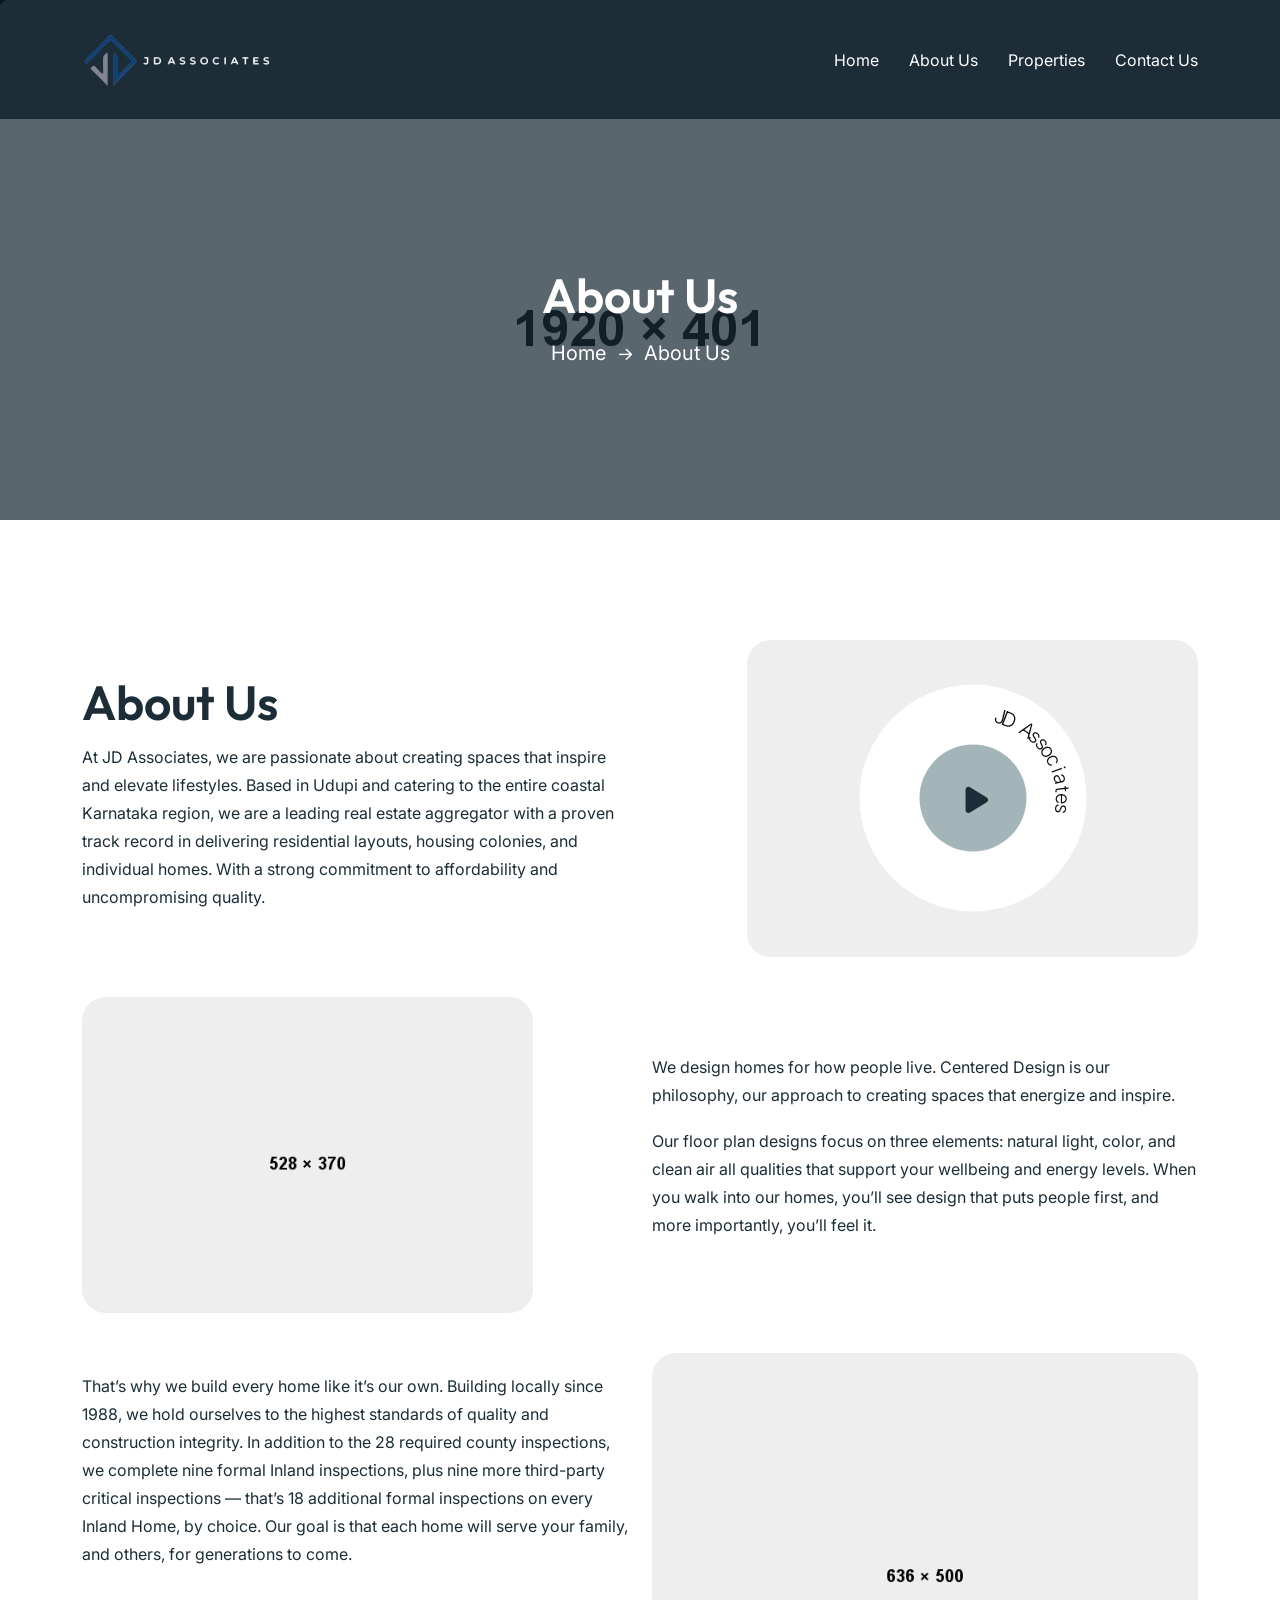
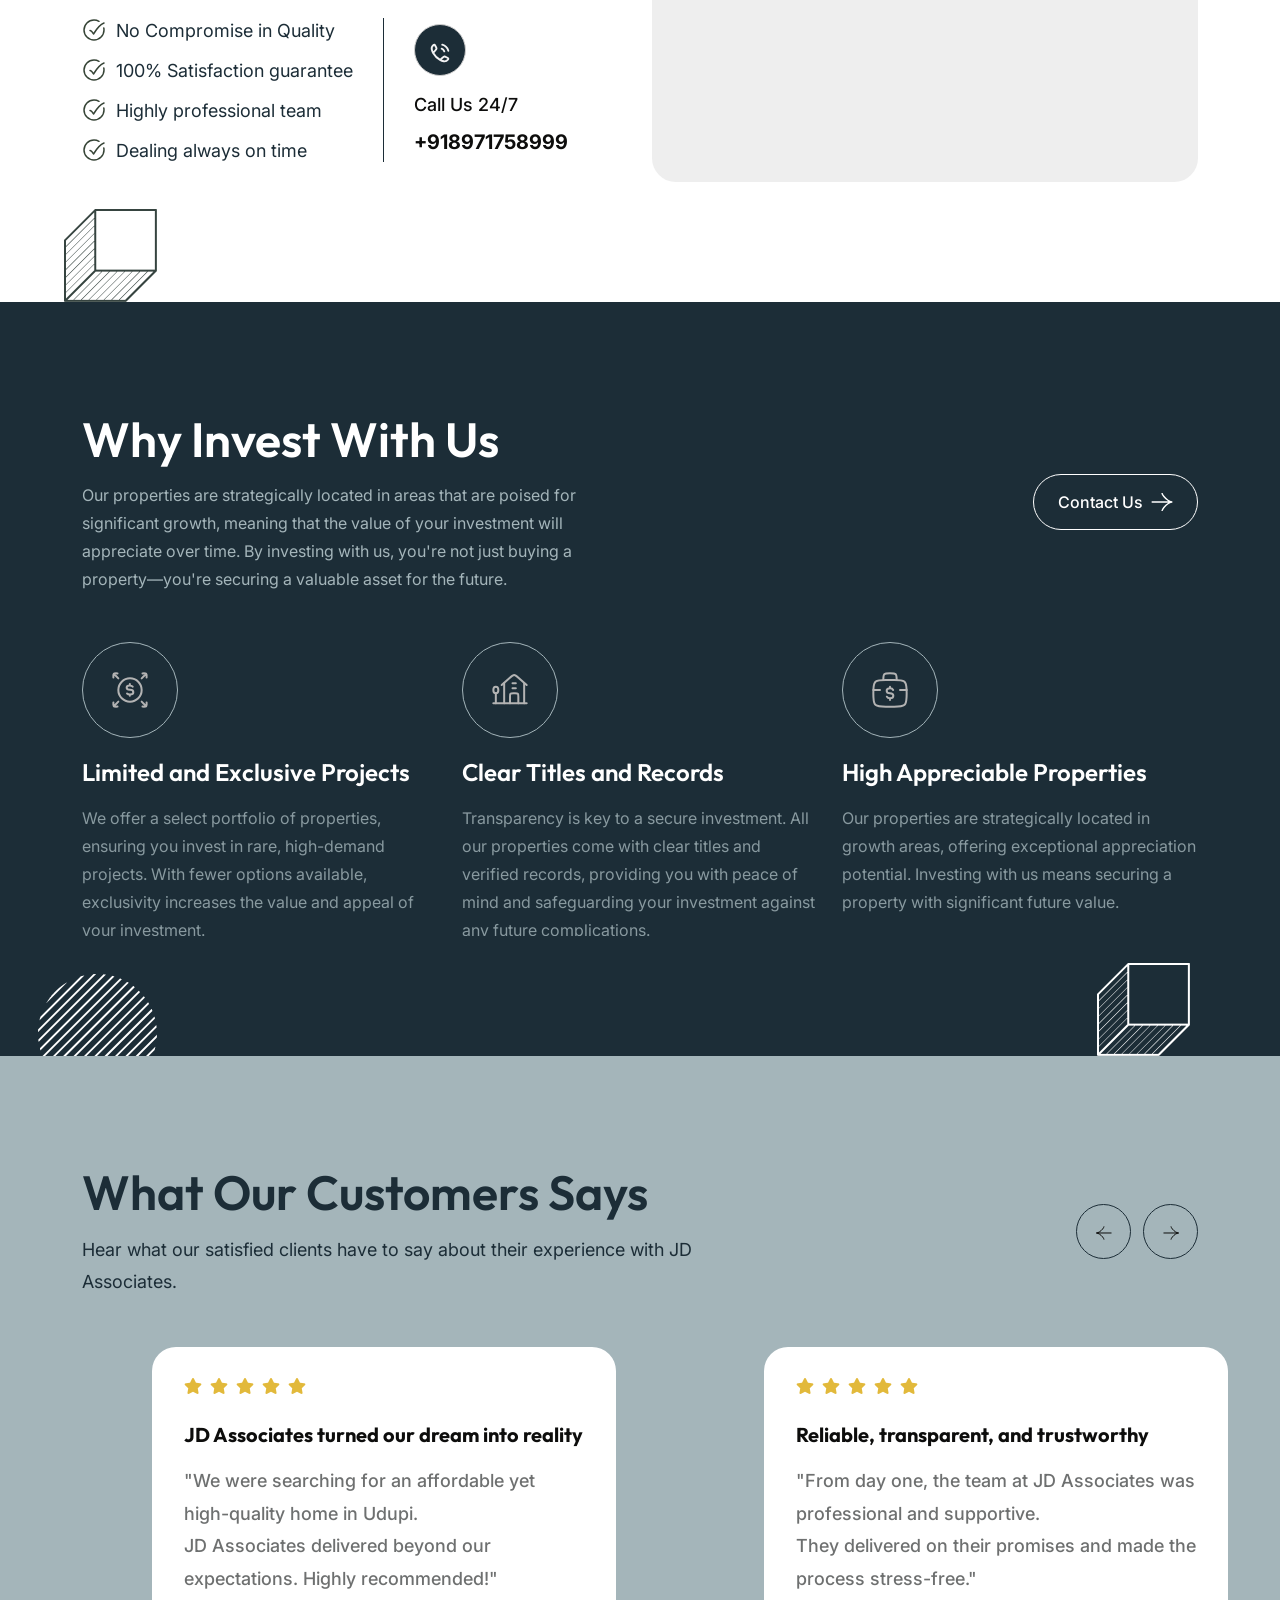
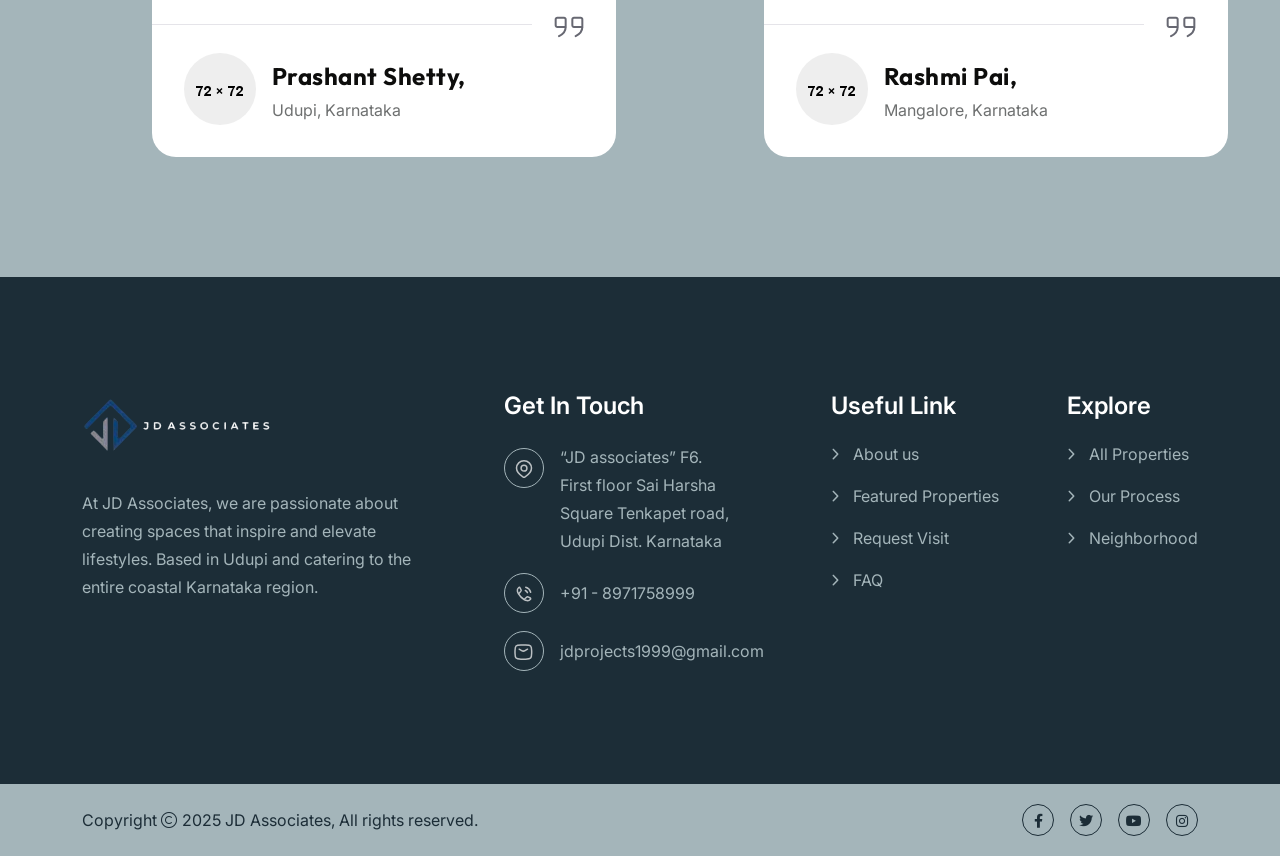
==== commit b3bb4c73: "about us white" ====
--- a/about.html
+++ b/about.html
@@ -270,7 +270,7 @@
     <!--==============================
 About Area  
 ==============================-->
-    <div class="overflow-hidden space" id="about-sec">
+    <div class="overflow-hidden space" id="about-sec" style="background-color: white">
       <div class="sec-bg-shape2-1 spin shape-mockup d-xl-block d-none" data-bottom="25%" data-right="12%">
         <img src="assets/img/shape/section_shape_2_1.jpg" alt="img" />
       </div>
--- a/assets/css/style.css
+++ b/assets/css/style.css
@@ -88,25 +88,25 @@
 /*------------------- 1.2. Function -------------------*/
 /*------------------- 1.3. Variable-------------------*/
 :root {
-  --theme-color: #1C2D37;
-  --theme-color2: #EED26E;
-  --title-color: #0D0D0C;
+  --theme-color: #1c2d37;
+  --theme-color2: #eed26e;
+  --title-color: #0d0d0c;
   --title-dark: #364440;
-  --body-color: #6E7070;
-  --smoke-color: #C0CDD1;
+  --body-color: #6e7070;
+  --smoke-color: #c0cdd1;
   --smoke-color2: #666666;
   --black-color: #000000;
-  --black-color2: #1B1B1B;
-  --black-color3: #1A1A1A;
-  --gray-color: #DDE8DD;
-  --gray-color2: #E5E4E9;
+  --black-color2: #1b1b1b;
+  --black-color3: #1a1a1a;
+  --gray-color: #dde8dd;
+  --gray-color2: #e5e4e9;
   --white-color: #ffffff;
-  --light-color: #A4B5BA;
-  --yellow-color: #E2B93B;
-  --success-color: #27AE60;
-  --error-color: #EB5757;
-  --th-border-color: #CDCDCD;
-  --th-border-color2: #E6E6E6;
+  --light-color: #a4b5ba;
+  --yellow-color: #e2b93b;
+  --success-color: #27ae60;
+  --error-color: #eb5757;
+  --th-border-color: #cdcdcd;
+  --th-border-color2: #e6e6e6;
   --title-font: "Outfit", sans-serif;
   --body-font: "Inter", sans-serif;
   --icon-font: "Font Awesome 6 Pro";
@@ -152,7 +152,16 @@
 
 body::-webkit-scrollbar-thumb {
   background-color: var(--theme-color);
-  background-image: -webkit-linear-gradient(45deg, rgba(255, 255, 255, 0.3) 25%, transparent 20%, transparent 50%, rgba(255, 255, 255, 0.3) 50%, rgba(255, 255, 255, 0.3) 75%, transparent 75%, transparent);
+  background-image: -webkit-linear-gradient(
+    45deg,
+    rgba(255, 255, 255, 0.3) 25%,
+    transparent 20%,
+    transparent 50%,
+    rgba(255, 255, 255, 0.3) 50%,
+    rgba(255, 255, 255, 0.3) 75%,
+    transparent 75%,
+    transparent
+  );
   border-radius: 0px;
 }
 
@@ -228,7 +237,10 @@
   color: var(--title-color);
 }
 
-a:active, a:focus, a:hover, a:visited {
+a:active,
+a:focus,
+a:hover,
+a:visited {
   text-decoration: none;
   outline: 0;
 }
@@ -416,18 +428,22 @@
   height: 15px;
   border-radius: 100%;
   z-index: 999999;
-  -webkit-transition: 0.2s cubic-bezier(0.75, -0.27, 0.3, 1.33) opacity, 0.2s cubic-bezier(0.75, -0.27, 0.3, 1.33) background, 0.6s cubic-bezier(0.75, -1.27, 0.3, 2.33) -webkit-transform;
-  transition: 0.2s cubic-bezier(0.75, -0.27, 0.3, 1.33) opacity, 0.2s cubic-bezier(0.75, -0.27, 0.3, 1.33) background, 0.6s cubic-bezier(0.75, -1.27, 0.3, 2.33) -webkit-transform;
-  transition: 0.6s cubic-bezier(0.75, -1.27, 0.3, 2.33) transform, 0.2s cubic-bezier(0.75, -0.27, 0.3, 1.33) opacity, 0.2s cubic-bezier(0.75, -0.27, 0.3, 1.33) background;
-  transition: 0.6s cubic-bezier(0.75, -1.27, 0.3, 2.33) transform, 0.2s cubic-bezier(0.75, -0.27, 0.3, 1.33) opacity, 0.2s cubic-bezier(0.75, -0.27, 0.3, 1.33) background, 0.6s cubic-bezier(0.75, -1.27, 0.3, 2.33) -webkit-transform;
+  -webkit-transition: 0.2s cubic-bezier(0.75, -0.27, 0.3, 1.33) opacity, 0.2s cubic-bezier(0.75, -0.27, 0.3, 1.33) background,
+    0.6s cubic-bezier(0.75, -1.27, 0.3, 2.33) -webkit-transform;
+  transition: 0.2s cubic-bezier(0.75, -0.27, 0.3, 1.33) opacity, 0.2s cubic-bezier(0.75, -0.27, 0.3, 1.33) background,
+    0.6s cubic-bezier(0.75, -1.27, 0.3, 2.33) -webkit-transform;
+  transition: 0.6s cubic-bezier(0.75, -1.27, 0.3, 2.33) transform, 0.2s cubic-bezier(0.75, -0.27, 0.3, 1.33) opacity,
+    0.2s cubic-bezier(0.75, -0.27, 0.3, 1.33) background;
+  transition: 0.6s cubic-bezier(0.75, -1.27, 0.3, 2.33) transform, 0.2s cubic-bezier(0.75, -0.27, 0.3, 1.33) opacity,
+    0.2s cubic-bezier(0.75, -0.27, 0.3, 1.33) background, 0.6s cubic-bezier(0.75, -1.27, 0.3, 2.33) -webkit-transform;
   -webkit-user-select: none;
-     -moz-user-select: none;
-      -ms-user-select: none;
-          user-select: none;
+  -moz-user-select: none;
+  -ms-user-select: none;
+  user-select: none;
   pointer-events: none;
   -webkit-transform: translate(2px, 2px);
-      -ms-transform: translate(2px, 2px);
-          transform: translate(2px, 2px);
+  -ms-transform: translate(2px, 2px);
+  transform: translate(2px, 2px);
   opacity: 0.7;
   mix-blend-mode: multiply;
 }
@@ -678,8 +694,8 @@
   display: -ms-flexbox;
   display: flex;
   -webkit-flex-wrap: wrap;
-      -ms-flex-wrap: wrap;
-          flex-wrap: wrap;
+  -ms-flex-wrap: wrap;
+  flex-wrap: wrap;
   margin-bottom: 30px;
 }
 
@@ -796,8 +812,8 @@
 @media (max-width: 575px) {
   .post-password-form p {
     -webkit-flex-wrap: wrap;
-        -ms-flex-wrap: wrap;
-            flex-wrap: wrap;
+    -ms-flex-wrap: wrap;
+    flex-wrap: wrap;
   }
 }
 
@@ -808,12 +824,12 @@
   display: flex;
   -webkit-box-align: center;
   -webkit-align-items: center;
-      -ms-flex-align: center;
-          align-items: center;
+  -ms-flex-align: center;
+  align-items: center;
   -webkit-box-flex: 1;
   -webkit-flex: auto;
-      -ms-flex: auto;
-          flex: auto;
+  -ms-flex: auto;
+  flex: auto;
   margin-bottom: 0;
   line-height: 1;
   margin-top: 0;
@@ -824,8 +840,8 @@
 @media (max-width: 575px) {
   .post-password-form label {
     -webkit-flex-wrap: wrap;
-        -ms-flex-wrap: wrap;
-            flex-wrap: wrap;
+    -ms-flex-wrap: wrap;
+    flex-wrap: wrap;
   }
 }
 
@@ -896,16 +912,25 @@
   margin-bottom: 30px;
 }
 
-.blog-single.format-quote, .blog-single.format-link, .blog-single.tag-sticky-2, .blog-single.sticky {
+.blog-single.format-quote,
+.blog-single.format-link,
+.blog-single.tag-sticky-2,
+.blog-single.sticky {
   border-color: transparent;
   position: relative;
 }
 
-.blog-single.format-quote .blog-content:before, .blog-single.format-link .blog-content:before, .blog-single.tag-sticky-2 .blog-content:before, .blog-single.sticky .blog-content:before {
+.blog-single.format-quote .blog-content:before,
+.blog-single.format-link .blog-content:before,
+.blog-single.tag-sticky-2 .blog-content:before,
+.blog-single.sticky .blog-content:before {
   display: none;
 }
 
-.blog-single.format-quote:before, .blog-single.format-link:before, .blog-single.tag-sticky-2:before, .blog-single.sticky:before {
+.blog-single.format-quote:before,
+.blog-single.format-link:before,
+.blog-single.tag-sticky-2:before,
+.blog-single.sticky:before {
   content: "\f0c1";
   position: absolute;
   font-family: var(--icon-font);
@@ -926,16 +951,21 @@
 }
 
 @media (max-width: 767px) {
-  .blog-single.format-quote:before, .blog-single.format-link:before, .blog-single.tag-sticky-2:before, .blog-single.sticky:before {
+  .blog-single.format-quote:before,
+  .blog-single.format-link:before,
+  .blog-single.tag-sticky-2:before,
+  .blog-single.sticky:before {
     border-radius: 0 10px 0 10px;
   }
 }
 
-.blog-single.tag-sticky-2::before, .blog-single.sticky::before {
+.blog-single.tag-sticky-2::before,
+.blog-single.sticky::before {
   content: "\f08d";
 }
 
-.blog-single.tag-sticky-2 .blog-meta, .blog-single.sticky .blog-meta {
+.blog-single.tag-sticky-2 .blog-meta,
+.blog-single.sticky .blog-meta {
   margin-right: 40px;
 }
 
@@ -954,23 +984,53 @@
   margin-top: 0;
 }
 
-.blog-single .widget_nav_menu li, .blog-single .widget_meta li, .blog-single .widget_pages li, .blog-single .widget_archive li, .blog-single .wp-block-archives li, .blog-single .widget_categories li, .blog-single .wp-block-categories li {
+.blog-single .widget_nav_menu li,
+.blog-single .widget_meta li,
+.blog-single .widget_pages li,
+.blog-single .widget_archive li,
+.blog-single .wp-block-archives li,
+.blog-single .widget_categories li,
+.blog-single .wp-block-categories li {
   color: var(--body-color);
 }
 
-.blog-single .widget_nav_menu li:hover, .blog-single .widget_meta li:hover, .blog-single .widget_pages li:hover, .blog-single .widget_archive li:hover, .blog-single .wp-block-archives li:hover, .blog-single .widget_categories li:hover, .blog-single .wp-block-categories li:hover {
+.blog-single .widget_nav_menu li:hover,
+.blog-single .widget_meta li:hover,
+.blog-single .widget_pages li:hover,
+.blog-single .widget_archive li:hover,
+.blog-single .wp-block-archives li:hover,
+.blog-single .widget_categories li:hover,
+.blog-single .wp-block-categories li:hover {
   color: var(--theme-color);
 }
 
-.blog-single .widget_nav_menu a, .blog-single .widget_meta a, .blog-single .widget_pages a, .blog-single .widget_archive a, .blog-single .wp-block-archives a, .blog-single .widget_categories a, .blog-single .wp-block-categories a {
+.blog-single .widget_nav_menu a,
+.blog-single .widget_meta a,
+.blog-single .widget_pages a,
+.blog-single .widget_archive a,
+.blog-single .wp-block-archives a,
+.blog-single .widget_categories a,
+.blog-single .wp-block-categories a {
   border-bottom: 1px solid var(--theme-color);
 }
 
-.blog-single .widget_nav_menu a:hover, .blog-single .widget_meta a:hover, .blog-single .widget_pages a:hover, .blog-single .widget_archive a:hover, .blog-single .wp-block-archives a:hover, .blog-single .widget_categories a:hover, .blog-single .wp-block-categories a:hover {
+.blog-single .widget_nav_menu a:hover,
+.blog-single .widget_meta a:hover,
+.blog-single .widget_pages a:hover,
+.blog-single .widget_archive a:hover,
+.blog-single .wp-block-archives a:hover,
+.blog-single .widget_categories a:hover,
+.blog-single .wp-block-categories a:hover {
   color: var(--theme-color);
 }
 
-.blog-single .widget_nav_menu a:hover ~ span, .blog-single .widget_meta a:hover ~ span, .blog-single .widget_pages a:hover ~ span, .blog-single .widget_archive a:hover ~ span, .blog-single .wp-block-archives a:hover ~ span, .blog-single .widget_categories a:hover ~ span, .blog-single .wp-block-categories a:hover ~ span {
+.blog-single .widget_nav_menu a:hover ~ span,
+.blog-single .widget_meta a:hover ~ span,
+.blog-single .widget_pages a:hover ~ span,
+.blog-single .widget_archive a:hover ~ span,
+.blog-single .wp-block-archives a:hover ~ span,
+.blog-single .widget_categories a:hover ~ span,
+.blog-single .wp-block-categories a:hover ~ span {
   color: var(--theme-color);
 }
 
@@ -978,11 +1038,13 @@
   color: var(--theme-color);
 }
 
-.blog-single .widget_recent_comments li, .blog-single .wp-block-latest-comments li {
+.blog-single .widget_recent_comments li,
+.blog-single .wp-block-latest-comments li {
   color: var(--body-color);
 }
 
-.blog-single .widget_recent_comments li:before, .blog-single .wp-block-latest-comments li:before {
+.blog-single .widget_recent_comments li:before,
+.blog-single .wp-block-latest-comments li:before {
   color: var(--theme-color);
 }
 
@@ -995,12 +1057,14 @@
   color: var(--theme-color);
 }
 
-.blog-single .wp-block-tag-cloud a, .blog-single .tagcloud a {
+.blog-single .wp-block-tag-cloud a,
+.blog-single .tagcloud a {
   background: rgba(28, 45, 55, 0.2);
   color: var(--theme-color);
 }
 
-.blog-single .wp-block-tag-cloud a:hover, .blog-single .tagcloud a:hover {
+.blog-single .wp-block-tag-cloud a:hover,
+.blog-single .tagcloud a:hover {
   background: var(--theme-color2);
 }
 
@@ -1022,11 +1086,17 @@
   padding: 5px 20px;
 }
 
-.blog-details .blog-single.tag-sticky-2, .blog-details .blog-single.sticky, .blog-details .blog-single.format-quote, .blog-details .blog-single.format-link {
+.blog-details .blog-single.tag-sticky-2,
+.blog-details .blog-single.sticky,
+.blog-details .blog-single.format-quote,
+.blog-details .blog-single.format-link {
   background-color: transparent;
 }
 
-.blog-details .blog-single.tag-sticky-2:before, .blog-details .blog-single.sticky:before, .blog-details .blog-single.format-quote:before, .blog-details .blog-single.format-link:before {
+.blog-details .blog-single.tag-sticky-2:before,
+.blog-details .blog-single.sticky:before,
+.blog-details .blog-single.format-quote:before,
+.blog-details .blog-single.format-link:before {
   display: none;
 }
 
@@ -1094,7 +1164,10 @@
 
 /* Small devices */
 @media (max-width: 767px) {
-  .blog-single.format-quote:before, .blog-single.format-link:before, .blog-single.tag-sticky-2:before, .blog-single.sticky:before {
+  .blog-single.format-quote:before,
+  .blog-single.format-link:before,
+  .blog-single.tag-sticky-2:before,
+  .blog-single.sticky:before {
     font-size: 14px;
     width: 40px;
     height: 40px;
@@ -1119,12 +1192,12 @@
   display: flex;
   -webkit-box-pack: justify;
   -webkit-justify-content: space-between;
-      -ms-flex-pack: justify;
-          justify-content: space-between;
+  -ms-flex-pack: justify;
+  justify-content: space-between;
   -webkit-box-align: center;
   -webkit-align-items: center;
-      -ms-flex-align: center;
-          align-items: center;
+  -ms-flex-align: center;
+  align-items: center;
   border-top: 1px solid var(--smoke-color);
   border-bottom: 1px solid var(--smoke-color);
   padding: 30px 0;
@@ -1151,8 +1224,8 @@
   display: flex;
   -webkit-box-align: center;
   -webkit-align-items: center;
-      -ms-flex-align: center;
-          align-items: center;
+  -ms-flex-align: center;
+  align-items: center;
   gap: 25px;
 }
 
@@ -1164,8 +1237,8 @@
   -webkit-box-orient: horizontal;
   -webkit-box-direction: reverse;
   -webkit-flex-direction: row-reverse;
-      -ms-flex-direction: row-reverse;
-          flex-direction: row-reverse;
+  -ms-flex-direction: row-reverse;
+  flex-direction: row-reverse;
 }
 
 .blog-navigation .nav-btn:hover .nav-text {
@@ -1224,12 +1297,12 @@
   text-align: center;
   display: grid;
   -webkit-align-content: center;
-      -ms-flex-line-pack: center;
-          align-content: center;
+  -ms-flex-line-pack: center;
+  align-content: center;
   -webkit-box-pack: center;
   -webkit-justify-content: center;
-      -ms-flex-pack: center;
-          justify-content: center;
+  -ms-flex-pack: center;
+  justify-content: center;
   /* Small devices */
 }
 
@@ -1260,8 +1333,8 @@
 .blog-author .media-body {
   padding: 40px 40px 40px 40px;
   -webkit-align-self: center;
-      -ms-flex-item-align: center;
-          align-self: center;
+  -ms-flex-item-align: center;
+  align-self: center;
 }
 
 /* Small devices */
@@ -1270,8 +1343,8 @@
     -webkit-box-orient: vertical;
     -webkit-box-direction: normal;
     -webkit-flex-direction: column;
-        -ms-flex-direction: column;
-            flex-direction: column;
+    -ms-flex-direction: column;
+    flex-direction: column;
   }
   .blog-author .auhtor-img img {
     width: 100%;
@@ -1300,11 +1373,19 @@
   background: var(--white-color) !important;
 }
 
-.atbd_content_active #directorist.atbd_wrapper .atbd_submit_btn_wrapper .more-filter, #directorist.atbd_wrapper .btn-outline-primary, .atbd_dropdown .atbd_dropdown-toggle, .directorist-btn.directorist-btn-outline-dark, .directorist-btn.directorist-btn-outline-primary {
+.atbd_content_active #directorist.atbd_wrapper .atbd_submit_btn_wrapper .more-filter,
+#directorist.atbd_wrapper .btn-outline-primary,
+.atbd_dropdown .atbd_dropdown-toggle,
+.directorist-btn.directorist-btn-outline-dark,
+.directorist-btn.directorist-btn-outline-primary {
   background: transparent !important;
 }
 
-.atbd_content_active #directorist.atbd_wrapper .atbd_submit_btn_wrapper .more-filter:hover, #directorist.atbd_wrapper .btn-outline-primary:hover, .atbd_dropdown .atbd_dropdown-toggle:hover, .directorist-btn.directorist-btn-outline-dark:hover, .directorist-btn.directorist-btn-outline-primary:hover {
+.atbd_content_active #directorist.atbd_wrapper .atbd_submit_btn_wrapper .more-filter:hover,
+#directorist.atbd_wrapper .btn-outline-primary:hover,
+.atbd_dropdown .atbd_dropdown-toggle:hover,
+.directorist-btn.directorist-btn-outline-dark:hover,
+.directorist-btn.directorist-btn-outline-primary:hover {
   background: var(--white-color) !important;
 }
 
@@ -1324,8 +1405,8 @@
 .directorist-advanced-filter__basic .directorist-advanced-filter__basic--element {
   -webkit-box-flex: 0;
   -webkit-flex: 0 0 calc(33.33% - 14px);
-      -ms-flex: 0 0 calc(33.33% - 14px);
-          flex: 0 0 calc(33.33% - 14px);
+  -ms-flex: 0 0 calc(33.33% - 14px);
+  flex: 0 0 calc(33.33% - 14px);
   width: calc(33.33% - 15px);
   /* Medium devices */
 }
@@ -1335,8 +1416,8 @@
     width: 100%;
     -webkit-box-flex: 0;
     -webkit-flex: 0 0 100%;
-        -ms-flex: 0 0 100%;
-            flex: 0 0 100%;
+    -ms-flex: 0 0 100%;
+    flex: 0 0 100%;
   }
 }
 
@@ -1349,16 +1430,30 @@
   width: 100%;
 }
 
-.directorist-advanced-filter__basic .directorist-advanced-filter__basic--element .directorist-search-field .select2-container--default .select2-selection--single .select2-selection__placeholder {
+.directorist-advanced-filter__basic
+  .directorist-advanced-filter__basic--element
+  .directorist-search-field
+  .select2-container--default
+  .select2-selection--single
+  .select2-selection__placeholder {
   color: var(--theme-color);
 }
 
-.directorist-advanced-filter__basic .directorist-advanced-filter__basic--element .directorist-search-field .select2-container--default .select2-selection--single {
+.directorist-advanced-filter__basic
+  .directorist-advanced-filter__basic--element
+  .directorist-search-field
+  .select2-container--default
+  .select2-selection--single {
   background: transparent;
   border: 0;
 }
 
-.directorist-advanced-filter__basic .directorist-advanced-filter__basic--element .directorist-search-field .select2-container--default .select2-selection--single .select2-selection__rendered {
+.directorist-advanced-filter__basic
+  .directorist-advanced-filter__basic--element
+  .directorist-search-field
+  .select2-container--default
+  .select2-selection--single
+  .select2-selection__rendered {
   line-height: 42px;
 }
 
@@ -1395,12 +1490,12 @@
   -webkit-box-orient: horizontal;
   -webkit-box-direction: normal;
   -webkit-flex-direction: row;
-      -ms-flex-direction: row;
-          flex-direction: row;
+  -ms-flex-direction: row;
+  flex-direction: row;
   -webkit-box-align: center;
   -webkit-align-items: center;
-      -ms-flex-align: center;
-          align-items: center;
+  -ms-flex-align: center;
+  align-items: center;
   border: 1px solid var(--theme-color);
   border-radius: 50px;
   padding: 0 20px !important;
@@ -1421,7 +1516,12 @@
   margin-top: -0.5em;
 }
 
-.atbd_widget_title h1, .atbd_widget_title h2, .atbd_widget_title h3, .atbd_widget_title h4, .atbd_widget_title h5, .atbd_widget_title h6 {
+.atbd_widget_title h1,
+.atbd_widget_title h2,
+.atbd_widget_title h3,
+.atbd_widget_title h4,
+.atbd_widget_title h5,
+.atbd_widget_title h6 {
   color: inherit;
 }
 
@@ -1469,12 +1569,12 @@
   border-radius: 50px;
   -webkit-box-pack: center;
   -webkit-justify-content: center;
-      -ms-flex-pack: center;
-          justify-content: center;
+  -ms-flex-pack: center;
+  justify-content: center;
   -webkit-box-align: center;
   -webkit-align-items: center;
-      -ms-flex-align: center;
-          align-items: center;
+  -ms-flex-align: center;
+  align-items: center;
   background: var(--white-color);
   color: var(--title-color);
   border: 0;
@@ -1485,7 +1585,8 @@
   background: var(--theme-color2);
 }
 
-.wp-widget-property-contact .btn:active, .wp-widget-property-contact .btn:focus {
+.wp-widget-property-contact .btn:active,
+.wp-widget-property-contact .btn:focus {
   outline: 0;
   box-shadow: none;
   border: 0;
@@ -1499,8 +1600,8 @@
   display: flex;
   -webkit-box-align: center;
   -webkit-align-items: center;
-      -ms-flex-align: center;
-          align-items: center;
+  -ms-flex-align: center;
+  align-items: center;
   gap: 20px;
 }
 
@@ -1550,7 +1651,7 @@
 
 .wp-widget-property-author .atbd_author_info_widget .atbd_widget_contact_info ul li i {
   -webkit-filter: brightness(9);
-          filter: brightness(9);
+  filter: brightness(9);
   border: 1px solid rgba(255, 255, 255, 0.5);
   width: 30px;
   height: 30px;
@@ -1563,16 +1664,16 @@
   display: inline-flex;
   -webkit-box-pack: center;
   -webkit-justify-content: center;
-      -ms-flex-pack: center;
-          justify-content: center;
+  -ms-flex-pack: center;
+  justify-content: center;
   -webkit-box-align: center;
   -webkit-align-items: center;
-      -ms-flex-align: center;
-          align-items: center;
+  -ms-flex-align: center;
+  align-items: center;
   -webkit-box-flex: 0;
   -webkit-flex: none;
-      -ms-flex: none;
-          flex: none;
+  -ms-flex: none;
+  flex: none;
 }
 
 .wp-widget-property-author .atbd_author_info_widget .atbd_widget_contact_info ul li .atbd_info {
@@ -1602,22 +1703,22 @@
   display: inline-flex;
   -webkit-box-align: center;
   -webkit-align-items: center;
-      -ms-flex-align: center;
-          align-items: center;
+  -ms-flex-align: center;
+  align-items: center;
   -webkit-box-pack: center;
   -webkit-justify-content: center;
-      -ms-flex-pack: center;
-          justify-content: center;
+  -ms-flex-pack: center;
+  justify-content: center;
   border-radius: 4px;
   background: rgba(255, 255, 255, 0.2);
   -webkit-filter: brightness(9);
-          filter: brightness(9);
+  filter: brightness(9);
 }
 
 .wp-widget-property-author .atbd_author_info_widget .atbd_social_wrap p a:hover {
   background: var(--theme-color2);
   -webkit-filter: none;
-          filter: none;
+  filter: none;
 }
 
 .wp-widget-property-author .btn {
@@ -1629,12 +1730,12 @@
   border-radius: 50px;
   -webkit-box-pack: center;
   -webkit-justify-content: center;
-      -ms-flex-pack: center;
-          justify-content: center;
+  -ms-flex-pack: center;
+  justify-content: center;
   -webkit-box-align: center;
   -webkit-align-items: center;
-      -ms-flex-align: center;
-          align-items: center;
+  -ms-flex-align: center;
+  align-items: center;
   background: transparent;
   border: 1px solid var(--white-color);
   color: var(--white-color);
@@ -1646,7 +1747,8 @@
   color: var(--theme-color);
 }
 
-.wp-widget-property-author .btn:active, .wp-widget-property-author .btn:focus {
+.wp-widget-property-author .btn:active,
+.wp-widget-property-author .btn:focus {
   outline: 0;
   box-shadow: none;
   border: 0;
@@ -1690,11 +1792,24 @@
   border: 0;
 }
 
-.directorist-review-content .directorist-review-content__reviews .directorist-review-single .directorist-review-single__contents-wrap .directorist-review-single__header .directorist-review-single__author__details h2 {
+.directorist-review-content
+  .directorist-review-content__reviews
+  .directorist-review-single
+  .directorist-review-single__contents-wrap
+  .directorist-review-single__header
+  .directorist-review-single__author__details
+  h2 {
   font-size: 20px;
 }
 
-.directorist-review-content .directorist-review-content__reviews .directorist-review-single .directorist-review-single__contents-wrap .directorist-review-single__header .directorist-review-single__author__details h2 time {
+.directorist-review-content
+  .directorist-review-content__reviews
+  .directorist-review-single
+  .directorist-review-single__contents-wrap
+  .directorist-review-single__header
+  .directorist-review-single__author__details
+  h2
+  time {
   color: var(--theme-color);
 }
 
@@ -1717,13 +1832,13 @@
 
 .directorist-review-content .directorist-review-content__reviews .directorist-review-single__reply a i {
   -webkit-filter: brightness(0);
-          filter: brightness(0);
+  filter: brightness(0);
   margin-right: 7px !important;
 }
 
 .directorist-archive-items .property-card-wrap.style-dark .property-thumb {
   -webkit-mask-image: url("../img/property-card1-img-mask.png");
-          mask-image: url("../img/property-card1-img-mask.png");
+  mask-image: url("../img/property-card1-img-mask.png");
 }
 
 /*directorist-authors__card***********/
@@ -1749,12 +1864,12 @@
   display: inline-flex;
   -webkit-box-pack: center;
   -webkit-justify-content: center;
-      -ms-flex-pack: center;
-          justify-content: center;
+  -ms-flex-pack: center;
+  justify-content: center;
   -webkit-box-align: center;
   -webkit-align-items: center;
-      -ms-flex-align: center;
-          align-items: center;
+  -ms-flex-align: center;
+  align-items: center;
   margin-top: 0;
   margin-right: 10px;
 }
@@ -1783,7 +1898,7 @@
 
 .directorist-content-active .directorist-authors__card .directorist-author-social a:hover i {
   -webkit-filter: brightness(0);
-          filter: brightness(0);
+  filter: brightness(0);
 }
 
 .sticky-widget-sidebar {
@@ -1823,11 +1938,13 @@
   background-color: var(--theme-color2);
 }
 
-.directorist-author-profile-wrap.directorist-card .directorist-author-meta-list .directorist-author-meta-list__item .directorist-review-count, .directorist-author-profile-wrap.directorist-card .directorist-author-meta-list .directorist-author-meta-list__item .directorist-listing-count {
+.directorist-author-profile-wrap.directorist-card .directorist-author-meta-list .directorist-author-meta-list__item .directorist-review-count,
+.directorist-author-profile-wrap.directorist-card .directorist-author-meta-list .directorist-author-meta-list__item .directorist-listing-count {
   color: var(--light-color);
 }
 
-.directorist-author-profile-wrap.directorist-card .directorist-author-meta-list .directorist-author-meta-list__item .directorist-review-count span, .directorist-author-profile-wrap.directorist-card .directorist-author-meta-list .directorist-author-meta-list__item .directorist-listing-count span {
+.directorist-author-profile-wrap.directorist-card .directorist-author-meta-list .directorist-author-meta-list__item .directorist-review-count span,
+.directorist-author-profile-wrap.directorist-card .directorist-author-meta-list .directorist-author-meta-list__item .directorist-listing-count span {
   display: inline-block;
   color: var(--white-color);
 }
@@ -1890,15 +2007,31 @@
   padding: 24px 30px 30px;
 }
 
-.directorist-card.directorist-widget.directorist-author-contact .directorist-card__body .directorist-author-info-widget .directorist-author-info-list .directorist-author-info-list__item span {
+.directorist-card.directorist-widget.directorist-author-contact
+  .directorist-card__body
+  .directorist-author-info-widget
+  .directorist-author-info-list
+  .directorist-author-info-list__item
+  span {
   color: var(--light-color);
 }
 
-.directorist-card.directorist-widget.directorist-author-contact .directorist-card__body .directorist-author-info-widget .directorist-author-info-list .directorist-author-info-list__item span a {
+.directorist-card.directorist-widget.directorist-author-contact
+  .directorist-card__body
+  .directorist-author-info-widget
+  .directorist-author-info-list
+  .directorist-author-info-list__item
+  span
+  a {
   color: var(--light-color);
 }
 
-.directorist-card.directorist-widget.directorist-author-contact .directorist-card__body .directorist-author-info-widget .directorist-author-info-list .directorist-author-info-list__item i {
+.directorist-card.directorist-widget.directorist-author-contact
+  .directorist-card__body
+  .directorist-author-info-widget
+  .directorist-author-info-list
+  .directorist-author-info-list__item
+  i {
   width: 30px;
   height: 30px;
   border: 1px solid var(--light-color);
@@ -1909,16 +2042,21 @@
   display: flex;
   -webkit-box-align: center;
   -webkit-align-items: center;
-      -ms-flex-align: center;
-          align-items: center;
+  -ms-flex-align: center;
+  align-items: center;
   -webkit-box-pack: center;
   -webkit-justify-content: center;
-      -ms-flex-pack: center;
-          justify-content: center;
+  -ms-flex-pack: center;
+  justify-content: center;
   margin-right: 10px;
 }
 
-.directorist-card.directorist-widget.directorist-author-contact .directorist-card__body .directorist-author-info-widget .directorist-author-info-list .directorist-author-info-list__item i:after {
+.directorist-card.directorist-widget.directorist-author-contact
+  .directorist-card__body
+  .directorist-author-info-widget
+  .directorist-author-info-list
+  .directorist-author-info-list__item
+  i:after {
   background-color: var(--light-color);
 }
 
@@ -1939,11 +2077,17 @@
   color: var(--title-color);
 }
 
-.directorist-card.directorist-widget.directorist-author-contact .directorist-card__body .directorist-author-social .directorist-author-social-item a:hover i:after {
+.directorist-card.directorist-widget.directorist-author-contact
+  .directorist-card__body
+  .directorist-author-social
+  .directorist-author-social-item
+  a:hover
+  i:after {
   background-color: var(--theme-color);
 }
 
-.directorist-add-listing-form .directorist-content-module, #directiost-listing-fields_wrapper .directorist-content-module {
+.directorist-add-listing-form .directorist-content-module,
+#directiost-listing-fields_wrapper .directorist-content-module {
   border-radius: 20px;
   box-shadow: 0px 9px 14px #fbfbfb;
 }
@@ -2036,12 +2180,12 @@
   display: inline-flex;
   -webkit-box-align: center;
   -webkit-align-items: center;
-      -ms-flex-align: center;
-          align-items: center;
+  -ms-flex-align: center;
+  align-items: center;
   -webkit-box-pack: center;
   -webkit-justify-content: center;
-      -ms-flex-pack: center;
-          justify-content: center;
+  -ms-flex-pack: center;
+  justify-content: center;
   margin-right: 6px;
 }
 
@@ -2148,14 +2292,14 @@
 }
 
 /*------------------- 2.2. Grid -------------------*/
-.slick-track > [class*=col] {
+.slick-track > [class*="col"] {
   -webkit-flex-shrink: 0;
-      -ms-flex-negative: 0;
-          flex-shrink: 0;
+  -ms-flex-negative: 0;
+  flex-shrink: 0;
   width: 100%;
   max-width: 100%;
-  padding-right: calc(var(--bs-gutter-x)/ 2);
-  padding-left: calc(var(--bs-gutter-x)/ 2);
+  padding-right: calc(var(--bs-gutter-x) / 2);
+  padding-left: calc(var(--bs-gutter-x) / 2);
   margin-top: var(--bs-gutter-y);
 }
 
@@ -2299,19 +2443,35 @@
   color: var(--body-color);
 }
 
-select::-webkit-input-placeholder, .form-control::-webkit-input-placeholder, .form-select::-webkit-input-placeholder, textarea::-webkit-input-placeholder, input::-webkit-input-placeholder {
+select::-webkit-input-placeholder,
+.form-control::-webkit-input-placeholder,
+.form-select::-webkit-input-placeholder,
+textarea::-webkit-input-placeholder,
+input::-webkit-input-placeholder {
   color: var(--body-color);
 }
 
-select::-moz-placeholder, .form-control::-moz-placeholder, .form-select::-moz-placeholder, textarea::-moz-placeholder, input::-moz-placeholder {
+select::-moz-placeholder,
+.form-control::-moz-placeholder,
+.form-select::-moz-placeholder,
+textarea::-moz-placeholder,
+input::-moz-placeholder {
   color: var(--body-color);
 }
 
-select:-ms-input-placeholder, .form-control:-ms-input-placeholder, .form-select:-ms-input-placeholder, textarea:-ms-input-placeholder, input:-ms-input-placeholder {
+select:-ms-input-placeholder,
+.form-control:-ms-input-placeholder,
+.form-select:-ms-input-placeholder,
+textarea:-ms-input-placeholder,
+input:-ms-input-placeholder {
   color: var(--body-color);
 }
 
-select::-ms-input-placeholder, .form-control::-ms-input-placeholder, .form-select::-ms-input-placeholder, textarea::-ms-input-placeholder, input::-ms-input-placeholder {
+select::-ms-input-placeholder,
+.form-control::-ms-input-placeholder,
+.form-select::-ms-input-placeholder,
+textarea::-ms-input-placeholder,
+input::-ms-input-placeholder {
   color: var(--body-color);
 }
 
@@ -2323,12 +2483,12 @@
   color: var(--body-color);
 }
 
-input[type=date] {
+input[type="date"] {
   padding: 0 25px 0 25px;
   position: relative;
 }
 
-input[type=date]:after {
+input[type="date"]:after {
   content: "\f073";
   position: relative;
   font-family: var(--icon-font);
@@ -2337,7 +2497,7 @@
   color: var(--theme-color);
 }
 
-input[type=date]::-webkit-calendar-picker-indicator {
+input[type="date"]::-webkit-calendar-picker-indicator {
   background: transparent;
   position: absolute;
   right: 20px;
@@ -2417,19 +2577,27 @@
   color: var(--theme-color);
 }
 
-.form-group.style-border select::-webkit-input-placeholder, .form-group.style-border textarea::-webkit-input-placeholder, .form-group.style-border input::-webkit-input-placeholder {
+.form-group.style-border select::-webkit-input-placeholder,
+.form-group.style-border textarea::-webkit-input-placeholder,
+.form-group.style-border input::-webkit-input-placeholder {
   color: var(--theme-color);
 }
 
-.form-group.style-border select::-moz-placeholder, .form-group.style-border textarea::-moz-placeholder, .form-group.style-border input::-moz-placeholder {
+.form-group.style-border select::-moz-placeholder,
+.form-group.style-border textarea::-moz-placeholder,
+.form-group.style-border input::-moz-placeholder {
   color: var(--theme-color);
 }
 
-.form-group.style-border select:-ms-input-placeholder, .form-group.style-border textarea:-ms-input-placeholder, .form-group.style-border input:-ms-input-placeholder {
+.form-group.style-border select:-ms-input-placeholder,
+.form-group.style-border textarea:-ms-input-placeholder,
+.form-group.style-border input:-ms-input-placeholder {
   color: var(--theme-color);
 }
 
-.form-group.style-border select::-ms-input-placeholder, .form-group.style-border textarea::-ms-input-placeholder, .form-group.style-border input::-ms-input-placeholder {
+.form-group.style-border select::-ms-input-placeholder,
+.form-group.style-border textarea::-ms-input-placeholder,
+.form-group.style-border input::-ms-input-placeholder {
   color: var(--theme-color);
 }
 
@@ -2455,19 +2623,27 @@
   color: var(--body-color);
 }
 
-.form-group.style-border2 select::-webkit-input-placeholder, .form-group.style-border2 textarea::-webkit-input-placeholder, .form-group.style-border2 input::-webkit-input-placeholder {
+.form-group.style-border2 select::-webkit-input-placeholder,
+.form-group.style-border2 textarea::-webkit-input-placeholder,
+.form-group.style-border2 input::-webkit-input-placeholder {
   color: var(--body-color);
 }
 
-.form-group.style-border2 select::-moz-placeholder, .form-group.style-border2 textarea::-moz-placeholder, .form-group.style-border2 input::-moz-placeholder {
+.form-group.style-border2 select::-moz-placeholder,
+.form-group.style-border2 textarea::-moz-placeholder,
+.form-group.style-border2 input::-moz-placeholder {
   color: var(--body-color);
 }
 
-.form-group.style-border2 select:-ms-input-placeholder, .form-group.style-border2 textarea:-ms-input-placeholder, .form-group.style-border2 input:-ms-input-placeholder {
+.form-group.style-border2 select:-ms-input-placeholder,
+.form-group.style-border2 textarea:-ms-input-placeholder,
+.form-group.style-border2 input:-ms-input-placeholder {
   color: var(--body-color);
 }
 
-.form-group.style-border2 select::-ms-input-placeholder, .form-group.style-border2 textarea::-ms-input-placeholder, .form-group.style-border2 input::-ms-input-placeholder {
+.form-group.style-border2 select::-ms-input-placeholder,
+.form-group.style-border2 textarea::-ms-input-placeholder,
+.form-group.style-border2 input::-ms-input-placeholder {
   color: var(--body-color);
 }
 
@@ -2494,19 +2670,27 @@
   border-radius: 50px;
 }
 
-.form-group.style-border3 select::-webkit-input-placeholder, .form-group.style-border3 textarea::-webkit-input-placeholder, .form-group.style-border3 input::-webkit-input-placeholder {
+.form-group.style-border3 select::-webkit-input-placeholder,
+.form-group.style-border3 textarea::-webkit-input-placeholder,
+.form-group.style-border3 input::-webkit-input-placeholder {
   color: var(--gray-color);
 }
 
-.form-group.style-border3 select::-moz-placeholder, .form-group.style-border3 textarea::-moz-placeholder, .form-group.style-border3 input::-moz-placeholder {
+.form-group.style-border3 select::-moz-placeholder,
+.form-group.style-border3 textarea::-moz-placeholder,
+.form-group.style-border3 input::-moz-placeholder {
   color: var(--gray-color);
 }
 
-.form-group.style-border3 select:-ms-input-placeholder, .form-group.style-border3 textarea:-ms-input-placeholder, .form-group.style-border3 input:-ms-input-placeholder {
+.form-group.style-border3 select:-ms-input-placeholder,
+.form-group.style-border3 textarea:-ms-input-placeholder,
+.form-group.style-border3 input:-ms-input-placeholder {
   color: var(--gray-color);
 }
 
-.form-group.style-border3 select::-ms-input-placeholder, .form-group.style-border3 textarea::-ms-input-placeholder, .form-group.style-border3 input::-ms-input-placeholder {
+.form-group.style-border3 select::-ms-input-placeholder,
+.form-group.style-border3 textarea::-ms-input-placeholder,
+.form-group.style-border3 input::-ms-input-placeholder {
   color: var(--gray-color);
 }
 
@@ -2566,7 +2750,9 @@
   border-radius: 10px;
 }
 
-option:checked, option:focus, option:hover {
+option:checked,
+option:focus,
+option:hover {
   background-color: var(--theme-color);
   color: var(--white-color);
 }
@@ -2625,14 +2811,14 @@
 }
 
 input[type="checkbox"].style2 ~ label {
-  color: #8B929C;
+  color: #8b929c;
   padding-left: 23px;
   margin-bottom: -0.5em;
 }
 
 input[type="checkbox"].style2 ~ label:before {
   background-color: rgba(255, 255, 255, 0.1);
-  border: 1px solid #8B929C;
+  border: 1px solid #8b929c;
   height: 14px;
   width: 14px;
   line-height: 14px;
@@ -2752,8 +2938,8 @@
 /*------------------- 2.4. Slick Slider -------------------*/
 .swiper-wrapper.row {
   -webkit-flex-wrap: nowrap;
-      -ms-flex-wrap: nowrap;
-          flex-wrap: nowrap;
+  -ms-flex-wrap: nowrap;
+  flex-wrap: nowrap;
 }
 
 .th-slider.has-shadow {
@@ -2799,7 +2985,8 @@
   cursor: pointer;
 }
 
-.swiper-pagination-bullets .swiper-pagination-bullet:hover, .swiper-pagination-bullets .swiper-pagination-bullet.swiper-pagination-bullet-active {
+.swiper-pagination-bullets .swiper-pagination-bullet:hover,
+.swiper-pagination-bullets .swiper-pagination-bullet.swiper-pagination-bullet-active {
   background-color: var(--theme-color2);
 }
 
@@ -2813,10 +3000,11 @@
 
 .swiper-pagination-bullets.style2 .swiper-pagination-bullet {
   height: 2px;
-  background: #8A9AA0;
-}
-
-.swiper-pagination-bullets.style2 .swiper-pagination-bullet:hover, .swiper-pagination-bullets.style2 .swiper-pagination-bullet.swiper-pagination-bullet-active {
+  background: #8a9aa0;
+}
+
+.swiper-pagination-bullets.style2 .swiper-pagination-bullet:hover,
+.swiper-pagination-bullets.style2 .swiper-pagination-bullet.swiper-pagination-bullet-active {
   background-color: var(--theme-color);
 }
 
@@ -2832,7 +3020,8 @@
   border-radius: 50%;
 }
 
-.swiper-pagination-bullets.style3 .swiper-pagination-bullet:hover, .swiper-pagination-bullets.style3 .swiper-pagination-bullet.swiper-pagination-bullet-active {
+.swiper-pagination-bullets.style3 .swiper-pagination-bullet:hover,
+.swiper-pagination-bullets.style3 .swiper-pagination-bullet.swiper-pagination-bullet-active {
   background-color: var(--theme-color);
 }
 
@@ -2850,7 +3039,7 @@
 }
 
 .swiper-pagination-bullets.style4 .swiper-pagination-bullet:after {
-  content: '';
+  content: "";
   position: absolute;
   inset: 0px;
   background: rgba(255, 255, 255, 0.2);
@@ -2877,7 +3066,7 @@
   width: -webkit-fill-available;
   position: relative;
   height: 1px;
-  background: #D9D9D9;
+  background: #d9d9d9;
   top: auto;
   bottom: 0px;
   margin: 70px 0px 0;
@@ -2941,7 +3130,7 @@
 
 .slider-arrow.style2:hover img {
   -webkit-filter: grayscale(9) invert(1);
-          filter: grayscale(9) invert(1);
+  filter: grayscale(9) invert(1);
 }
 
 .slider-arrow.style3 {
@@ -2958,7 +3147,7 @@
 
 .slider-arrow.style3:hover img {
   -webkit-filter: grayscale(9) invert(1);
-          filter: grayscale(9) invert(1);
+  filter: grayscale(9) invert(1);
 }
 
 .slider-arrow.style4 {
@@ -2974,7 +3163,7 @@
 
 .slider-arrow.style4:hover img {
   -webkit-filter: invert(1) contrast(9);
-          filter: invert(1) contrast(9);
+  filter: invert(1) contrast(9);
 }
 
 @media (max-width: 991px) {
@@ -2996,7 +3185,7 @@
 
 .slider-arrow.style5:hover img {
   -webkit-filter: invert(1) contrast(9);
-          filter: invert(1) contrast(9);
+  filter: invert(1) contrast(9);
 }
 
 @media (max-width: 991px) {
@@ -3014,7 +3203,7 @@
 
 .slider-arrow.style6 img {
   -webkit-filter: invert(1) contrast(9);
-          filter: invert(1) contrast(9);
+  filter: invert(1) contrast(9);
 }
 
 .slider-arrow.style6:hover {
@@ -3023,7 +3212,7 @@
 
 .slider-arrow.style6:hover img {
   -webkit-filter: none;
-          filter: none;
+  filter: none;
 }
 
 @media (max-width: 991px) {
@@ -3051,7 +3240,7 @@
 
 .slider-arrow.style7:hover img {
   -webkit-filter: invert(1) contrast(9);
-          filter: invert(1) contrast(9);
+  filter: invert(1) contrast(9);
 }
 
 @media (max-width: 991px) {
@@ -3072,16 +3261,16 @@
   opacity: 0;
   visibility: hidden;
   -webkit-transform: scale(0.4);
-      -ms-transform: scale(0.4);
-          transform: scale(0.4);
+  -ms-transform: scale(0.4);
+  transform: scale(0.4);
 }
 
 .arrow-wrap:hover .slider-arrow {
   opacity: 1;
   visibility: visible;
   -webkit-transform: scale(1);
-      -ms-transform: scale(1);
-          transform: scale(1);
+  -ms-transform: scale(1);
+  transform: scale(1);
 }
 
 /* Extra large devices */
@@ -3115,8 +3304,8 @@
   opacity: 1;
   visibility: visible;
   -webkit-transform: none;
-      -ms-transform: none;
-          transform: none;
+  -ms-transform: none;
+  transform: none;
 }
 
 .icon-box .slider-arrow:not(:last-child) {
@@ -3161,9 +3350,9 @@
 .slick-3d-active .slick-track {
   max-width: 100% !important;
   -webkit-transform: translate3d(0, 0, 0) !important;
-          transform: translate3d(0, 0, 0) !important;
+  transform: translate3d(0, 0, 0) !important;
   -webkit-perspective: 100px;
-          perspective: 100px;
+  perspective: 100px;
 }
 
 .slick-3d-active .slick-slide {
@@ -3176,7 +3365,7 @@
   opacity: 0;
   width: 100% !important;
   -webkit-transform: translate3d(0, 0, 0);
-          transform: translate3d(0, 0, 0);
+  transform: translate3d(0, 0, 0);
   -webkit-transition: opacity 1s, -webkit-transform 1s;
   transition: opacity 1s, -webkit-transform 1s;
   transition: transform 1s, opacity 1s;
@@ -3200,25 +3389,25 @@
 .slick-3d-active .slick-3d-next {
   opacity: 1;
   -webkit-transform: translate3d(50%, 0, -21px);
-          transform: translate3d(50%, 0, -21px);
+  transform: translate3d(50%, 0, -21px);
   z-index: 1;
   -webkit-perspective: 1000px;
-          perspective: 1000px;
+  perspective: 1000px;
 }
 
 .slick-3d-active .slick-3d-next2 {
   opacity: 1;
   -webkit-transform: translate3d(40%, 0, -23px);
-          transform: translate3d(40%, 0, -23px);
+  transform: translate3d(40%, 0, -23px);
   z-index: 0;
   -webkit-perspective: 1000px;
-          perspective: 1000px;
+  perspective: 1000px;
 }
 
 .slick-3d-active .slick-3d-prev {
   opacity: 1;
   -webkit-transform: translate3d(-50%, 0, -21px);
-          transform: translate3d(-50%, 0, -21px);
+  transform: translate3d(-50%, 0, -21px);
 }
 
 .slick-3d-active .slick-3d-prev .testi-card {
@@ -3228,7 +3417,7 @@
 .slick-3d-active .slick-3d-prev2 {
   opacity: 1;
   -webkit-transform: translate3d(-40%, 0, -23px);
-          transform: translate3d(-40%, 0, -23px);
+  transform: translate3d(-40%, 0, -23px);
 }
 
 /*slider-drag-cursor**************/
@@ -3240,11 +3429,11 @@
   left: -2px;
   height: 36px;
   width: 36px;
-  -webkit-transition: width .1s ease-in-out;
-  transition: width .1s ease-in-out;
+  -webkit-transition: width 0.1s ease-in-out;
+  transition: width 0.1s ease-in-out;
   background: rgba(28, 45, 55, 0.7);
   -webkit-backdrop-filter: blur(6px);
-          backdrop-filter: blur(6px);
+  backdrop-filter: blur(6px);
   width: 120px;
   height: 120px;
   line-height: 120px;
@@ -3371,7 +3560,7 @@
 }
 
 .th-mobile-menu ul li a:before {
-  content: '\f105';
+  content: "\f105";
   font-family: var(--icon-font);
   position: absolute;
   left: 0;
@@ -3386,8 +3575,8 @@
 
 .th-mobile-menu ul li.th-active > a:before {
   -webkit-transform: rotate(90deg);
-      -ms-transform: rotate(90deg);
-          transform: rotate(90deg);
+  -ms-transform: rotate(90deg);
+  transform: rotate(90deg);
 }
 
 .th-mobile-menu ul li ul li {
@@ -3408,18 +3597,18 @@
   display: flex;
   -webkit-box-pack: end;
   -webkit-justify-content: end;
-      -ms-flex-pack: end;
-          justify-content: end;
+  -ms-flex-pack: end;
+  justify-content: end;
   background-color: transparent;
   color: var(--title-dark);
   -webkit-box-align: center;
   -webkit-align-items: center;
-      -ms-flex-align: center;
-          align-items: center;
+  -ms-flex-align: center;
+  align-items: center;
 }
 
 .th-mobile-menu ul .menu-item-has-children > a .th-mean-expand:before {
-  content: '\f067';
+  content: "\f067";
   font-family: var(--icon-font);
 }
 
@@ -3439,7 +3628,7 @@
 }
 
 .th-mobile-menu ul .menu-item-has-children.th-active > a .th-mean-expand:before {
-  content: '\f068';
+  content: "\f068";
 }
 
 .th-mobile-menu ul .menu-item-has-children.th-active > a:after {
@@ -3471,7 +3660,8 @@
   color: var(--theme-color);
 }
 
-.th-menu-toggle.style-text, .th-menu-toggle.style-text-white {
+.th-menu-toggle.style-text,
+.th-menu-toggle.style-text-white {
   width: auto;
   height: auto;
   background-color: transparent;
@@ -3479,7 +3669,8 @@
   font-size: 20px;
 }
 
-.th-menu-toggle.style-text i, .th-menu-toggle.style-text-white i {
+.th-menu-toggle.style-text i,
+.th-menu-toggle.style-text-white i {
   margin-right: 10px;
 }
 
@@ -3522,8 +3713,8 @@
 .th-preloader {
   -webkit-box-align: center;
   -webkit-align-items: center;
-      -ms-flex-align: center;
-          align-items: center;
+  -ms-flex-align: center;
+  align-items: center;
   display: -webkit-box;
   display: -webkit-flex;
   display: -ms-flexbox;
@@ -3531,8 +3722,8 @@
   height: 100%;
   -webkit-box-pack: center;
   -webkit-justify-content: center;
-      -ms-flex-pack: center;
-          justify-content: center;
+  -ms-flex-pack: center;
+  justify-content: center;
   position: fixed;
   left: 0;
   top: 0;
@@ -3552,9 +3743,9 @@
   font-weight: 700;
   text-align: center;
   -webkit-user-select: none;
-     -moz-user-select: none;
-      -ms-user-select: none;
-          user-select: none;
+  -moz-user-select: none;
+  -ms-user-select: none;
+  user-select: none;
 }
 
 .th-preloader .animation-preloader .txt-loading .characters {
@@ -3564,7 +3755,7 @@
 
 .th-preloader .animation-preloader .txt-loading .characters:before {
   -webkit-animation: characters 4s infinite;
-          animation: characters 4s infinite;
+  animation: characters 4s infinite;
   color: var(--theme-color);
   content: attr(preloader-text);
   left: 0;
@@ -3572,32 +3763,32 @@
   position: absolute;
   top: 0;
   -webkit-transform: rotateY(-90deg);
-          transform: rotateY(-90deg);
+  transform: rotateY(-90deg);
 }
 
 .th-preloader .animation-preloader .txt-loading .characters:nth-child(2):before {
   -webkit-animation-delay: 0.2s;
-          animation-delay: 0.2s;
+  animation-delay: 0.2s;
 }
 
 .th-preloader .animation-preloader .txt-loading .characters:nth-child(3):before {
   -webkit-animation-delay: 0.4s;
-          animation-delay: 0.4s;
+  animation-delay: 0.4s;
 }
 
 .th-preloader .animation-preloader .txt-loading .characters:nth-child(4):before {
   -webkit-animation-delay: 0.6s;
-          animation-delay: 0.6s;
+  animation-delay: 0.6s;
 }
 
 .th-preloader .animation-preloader .txt-loading .characters:nth-child(5):before {
   -webkit-animation-delay: 0.8s;
-          animation-delay: 0.8s;
+  animation-delay: 0.8s;
 }
 
 .th-preloader .animation-preloader .txt-loading .characters:nth-child(6):before {
   -webkit-animation-delay: 1s;
-          animation-delay: 1s;
+  animation-delay: 1s;
 }
 
 @media (max-width: 575px) {
@@ -3614,13 +3805,13 @@
   100% {
     opacity: 0;
     -webkit-transform: rotateY(-90deg);
-            transform: rotateY(-90deg);
+    transform: rotateY(-90deg);
   }
   25%,
   50% {
     opacity: 1;
     -webkit-transform: rotateY(0deg);
-            transform: rotateY(0deg);
+    transform: rotateY(0deg);
   }
 }
 @keyframes characters {
@@ -3629,13 +3820,13 @@
   100% {
     opacity: 0;
     -webkit-transform: rotateY(-90deg);
-            transform: rotateY(-90deg);
+    transform: rotateY(-90deg);
   }
   25%,
   50% {
     opacity: 1;
     -webkit-transform: rotateY(0deg);
-            transform: rotateY(0deg);
+    transform: rotateY(0deg);
   }
 }
 
@@ -3662,12 +3853,12 @@
   border-radius: 50px;
   -webkit-box-pack: center;
   -webkit-justify-content: center;
-      -ms-flex-pack: center;
-          justify-content: center;
+  -ms-flex-pack: center;
+  justify-content: center;
   -webkit-box-align: center;
   -webkit-align-items: center;
-      -ms-flex-align: center;
-          align-items: center;
+  -ms-flex-align: center;
+  align-items: center;
   gap: 8px;
 }
 
@@ -3680,11 +3871,11 @@
 
 .th-btn .btn-icon {
   -webkit-filter: invert(1);
-          filter: invert(1);
+  filter: invert(1);
 }
 
 .th-btn.th-btn-icon:after {
-  content: '';
+  content: "";
   position: relative;
   background-image: url(../img/icon/arrow-right.svg);
   background-size: 100% 100%;
@@ -3706,22 +3897,26 @@
   opacity: 0.3;
 }
 
-.th-btn:focus, .th-btn:hover, .th-btn.active {
+.th-btn:focus,
+.th-btn:hover,
+.th-btn.active {
   color: var(--white-color);
   box-shadow: none;
 }
 
-.th-btn:focus:before, .th-btn:hover:before, .th-btn.active:before {
+.th-btn:focus:before,
+.th-btn:hover:before,
+.th-btn.active:before {
   -webkit-animation: shine 1.5s ease-out infinite;
-          animation: shine 1.5s ease-out infinite;
+  animation: shine 1.5s ease-out infinite;
 }
 
 .th-btn.btn-mask {
   border-radius: 0;
   -webkit-mask-image: url(../img/theme-img/btn-shape.png);
-          mask-image: url(../img/theme-img/btn-shape.png);
+  mask-image: url(../img/theme-img/btn-shape.png);
   -webkit-mask-size: 100% 100%;
-          mask-size: 100% 100%;
+  mask-size: 100% 100%;
   background: var(--theme-color2);
   color: var(--title-color);
   -webkit-transition: 1s ease;
@@ -3729,13 +3924,15 @@
   padding: 20px 24px;
 }
 
-.th-btn.btn-mask:hover, .th-btn.btn-mask:active, .th-btn.btn-mask:focus {
+.th-btn.btn-mask:hover,
+.th-btn.btn-mask:active,
+.th-btn.btn-mask:focus {
   border-radius: 50px;
 }
 
 .th-btn.btn-mask .th-btn-icon {
   -webkit-filter: none;
-          filter: none;
+  filter: none;
   color: var(--title-color);
 }
 
@@ -3745,7 +3942,7 @@
 
 .th-btn.btn-mask .btn-icon {
   -webkit-filter: none;
-          filter: none;
+  filter: none;
 }
 
 .th-btn.btn-mask2 {
@@ -3761,22 +3958,26 @@
 
 .th-btn.btn-mask2.th-btn-icon:after {
   -webkit-filter: brightness(1) invert(1);
-          filter: brightness(1) invert(1);
+  filter: brightness(1) invert(1);
 }
 
 .th-btn.btn-mask2.th-btn-icon img {
   width: 16px;
 }
 
-.th-btn.btn-mask2:hover, .th-btn.btn-mask2:active, .th-btn.btn-mask2:focus {
+.th-btn.btn-mask2:hover,
+.th-btn.btn-mask2:active,
+.th-btn.btn-mask2:focus {
   border-radius: 50px;
   background: var(--white-color);
   color: var(--title-color);
 }
 
-.th-btn.btn-mask2:hover:after, .th-btn.btn-mask2:active:after, .th-btn.btn-mask2:focus:after {
+.th-btn.btn-mask2:hover:after,
+.th-btn.btn-mask2:active:after,
+.th-btn.btn-mask2:focus:after {
   -webkit-filter: none;
-          filter: none;
+  filter: none;
 }
 
 .th-btn.style2 {
@@ -3787,7 +3988,7 @@
 
 .th-btn.style2.th-btn-icon:after {
   -webkit-filter: brightness(1) invert(1);
-          filter: brightness(1) invert(1);
+  filter: brightness(1) invert(1);
   color: var(--white-color);
   width: 22px;
   height: 22px;
@@ -3801,7 +4002,7 @@
 
 .th-btn.style3.th-btn-icon:after {
   -webkit-filter: brightness(1) invert(1);
-          filter: brightness(1) invert(1);
+  filter: brightness(1) invert(1);
   color: var(--white-color);
   width: 22px;
   height: 22px;
@@ -3809,7 +4010,7 @@
 
 .th-btn.style3 .btn-icon {
   -webkit-filter: brightness(1) invert(1);
-          filter: brightness(1) invert(1);
+  filter: brightness(1) invert(1);
 }
 
 .th-btn.style4 {
@@ -3818,7 +4019,7 @@
 
 .th-btn.style4.th-btn-icon:after {
   -webkit-filter: brightness(1) invert(1);
-          filter: brightness(1) invert(1);
+  filter: brightness(1) invert(1);
   color: var(--white-color);
   width: 22px;
   height: 22px;
@@ -3841,7 +4042,7 @@
 
 .th-btn.style-border.th-btn-icon:after {
   -webkit-filter: brightness(0) grayscale(9) invert(2);
-          filter: brightness(0) grayscale(9) invert(2);
+  filter: brightness(0) grayscale(9) invert(2);
   color: var(--white-color);
   width: 22px;
   height: 22px;
@@ -3854,7 +4055,7 @@
 
 .th-btn.style-border .btn-icon {
   -webkit-filter: invert(1);
-          filter: invert(1);
+  filter: invert(1);
   -webkit-transition: 0.4s;
   transition: 0.4s;
 }
@@ -3866,13 +4067,13 @@
 
 .th-btn.style-border:hover.th-btn-icon:after {
   -webkit-filter: none;
-          filter: none;
+  filter: none;
   color: var(--title-color);
 }
 
 .th-btn.style-border:hover .btn-icon {
   -webkit-filter: none;
-          filter: none;
+  filter: none;
 }
 
 .th-btn.style-border2 {
@@ -3884,7 +4085,7 @@
 
 .th-btn.style-border2.th-btn-icon:after {
   -webkit-filter: brightness(4);
-          filter: brightness(4);
+  filter: brightness(4);
   color: var(--theme-color);
   width: 22px;
   height: 22px;
@@ -3895,7 +4096,7 @@
   transition: 0.4s;
   color: var(--theme-color);
   -webkit-filter: none;
-          filter: none;
+  filter: none;
 }
 
 .th-btn.style-border2:hover {
@@ -3905,14 +4106,14 @@
 
 .th-btn.style-border2:hover.th-btn-icon:after {
   -webkit-filter: brightness(0) grayscale(9) invert(2);
-          filter: brightness(0) grayscale(9) invert(2);
+  filter: brightness(0) grayscale(9) invert(2);
   color: var(--white-color);
 }
 
 .th-btn.style-border2:hover .btn-icon {
   color: var(--white-color);
   -webkit-filter: brightness(0) grayscale(9) invert(2);
-          filter: brightness(0) grayscale(9) invert(2);
+  filter: brightness(0) grayscale(9) invert(2);
 }
 
 .th-btn.style-border3 {
@@ -3923,7 +4124,7 @@
 
 .th-btn.style-border3.th-btn-icon:after {
   -webkit-filter: brightness(0) grayscale(9) invert(2);
-          filter: brightness(0) grayscale(9) invert(2);
+  filter: brightness(0) grayscale(9) invert(2);
   color: var(--white-color);
   width: 22px;
   height: 22px;
@@ -3936,7 +4137,7 @@
 
 .th-btn.style-border3 .btn-icon {
   -webkit-filter: invert(1);
-          filter: invert(1);
+  filter: invert(1);
   -webkit-transition: 0.4s;
   transition: 0.4s;
 }
@@ -3948,13 +4149,13 @@
 
 .th-btn.style-border3:hover.th-btn-icon:after {
   -webkit-filter: none;
-          filter: none;
+  filter: none;
   color: var(--title-color);
 }
 
 .th-btn.style-border3:hover .btn-icon {
   -webkit-filter: none;
-          filter: none;
+  filter: none;
 }
 
 .th-btn.style-white {
@@ -3985,7 +4186,8 @@
   width: 100%;
 }
 
-.th-btn.btn-fw:before, .th-btn.btn-fw:after {
+.th-btn.btn-fw:before,
+.th-btn.btn-fw:after {
   display: none;
 }
 
@@ -4009,8 +4211,8 @@
   display: -ms-flexbox;
   display: flex;
   -webkit-flex-wrap: wrap;
-      -ms-flex-wrap: wrap;
-          flex-wrap: wrap;
+  -ms-flex-wrap: wrap;
+  flex-wrap: wrap;
   background: transparent;
   font-size: 14px;
   font-weight: 700;
@@ -4022,19 +4224,19 @@
   display: -ms-flexbox;
   display: flex;
   -webkit-flex-wrap: wrap;
-      -ms-flex-wrap: wrap;
-          flex-wrap: wrap;
+  -ms-flex-wrap: wrap;
+  flex-wrap: wrap;
   -webkit-box-pack: center;
   -webkit-justify-content: center;
-      -ms-flex-pack: center;
-          justify-content: center;
+  -ms-flex-pack: center;
+  justify-content: center;
 }
 
 .th-btn.circle-btn .circle-btn-wrap i {
   color: var(--theme-color);
   -webkit-transform: rotate(45deg);
-      -ms-transform: rotate(45deg);
-          transform: rotate(45deg);
+  -ms-transform: rotate(45deg);
+  transform: rotate(45deg);
   font-size: 24px;
 }
 
@@ -4164,7 +4366,8 @@
   transition: all ease 0.4s;
 }
 
-.play-btn:after, .play-btn:before {
+.play-btn:after,
+.play-btn:before {
   content: "";
   position: absolute;
   left: 0;
@@ -4180,10 +4383,11 @@
 
 .play-btn:after {
   -webkit-animation-delay: 2s;
-          animation-delay: 2s;
-}
-
-.play-btn:hover:after, .play-btn:hover::before,
+  animation-delay: 2s;
+}
+
+.play-btn:hover:after,
+.play-btn:hover::before,
 .play-btn:hover i {
   background-color: var(--theme-color2);
 }
@@ -4194,7 +4398,8 @@
   font-size: 32px;
 }
 
-.play-btn.style2:before, .play-btn.style2:after {
+.play-btn.style2:before,
+.play-btn.style2:after {
   background-color: transparent;
   border: 1px solid var(--white-color);
 }
@@ -4206,7 +4411,8 @@
   color: var(--white-color);
 }
 
-.play-btn.style3:before, .play-btn.style3:after {
+.play-btn.style3:before,
+.play-btn.style3:after {
   background-color: rgba(28, 45, 55, 0.7);
 }
 
@@ -4215,7 +4421,8 @@
   color: var(--theme-color);
 }
 
-.play-btn.style3:hover:before, .play-btn.style3:hover:after {
+.play-btn.style3:hover:before,
+.play-btn.style3:hover:after {
   background-color: var(--white-color);
 }
 
@@ -4226,7 +4433,8 @@
   color: var(--white-color);
 }
 
-.play-btn.style4:before, .play-btn.style4:after {
+.play-btn.style4:before,
+.play-btn.style4:after {
   background: transparent;
   border: 1px solid var(--white-color);
 }
@@ -4243,7 +4451,8 @@
   color: var(--white-color);
 }
 
-.play-btn.style5:before, .play-btn.style5:after {
+.play-btn.style5:before,
+.play-btn.style5:after {
   background: transparent;
   border: 1px solid var(--white-color);
 }
@@ -4263,7 +4472,7 @@
 }
 
 .play-btn.style6 > i:after {
-  content: '';
+  content: "";
   position: absolute;
   inset: 0;
   background: var(--theme-color);
@@ -4272,7 +4481,8 @@
   z-index: -1;
 }
 
-.play-btn.style6:before, .play-btn.style6:after {
+.play-btn.style6:before,
+.play-btn.style6:after {
   background: rgba(255, 255, 255, 0.7);
   z-index: -1;
 }
@@ -4289,8 +4499,8 @@
   display: flex;
   -webkit-box-align: center;
   -webkit-align-items: center;
-      -ms-flex-align: center;
-          align-items: center;
+  -ms-flex-align: center;
+  align-items: center;
   gap: 15px;
   --icon-size: 27px;
   --icon-font-size: 8px;
@@ -4301,7 +4511,8 @@
   background: var(--theme-color);
 }
 
-.video-text-btn .play-btn:before, .video-text-btn .play-btn:after {
+.video-text-btn .play-btn:before,
+.video-text-btn .play-btn:after {
   border: 1px solid var(--theme-color);
   background: transparent;
 }
@@ -4353,11 +4564,13 @@
   transition: all ease 0.4s;
 }
 
-.link-btn:hover, .link-btn.active {
+.link-btn:hover,
+.link-btn.active {
   color: var(--theme-color);
 }
 
-.link-btn:hover::before, .link-btn.active::before {
+.link-btn:hover::before,
+.link-btn.active::before {
   width: 100%;
 }
 
@@ -4386,8 +4599,8 @@
   opacity: 1;
   visibility: hidden;
   -webkit-transform: translateY(45px);
-      -ms-transform: translateY(45px);
-          transform: translateY(45px);
+  -ms-transform: translateY(45px);
+  transform: translateY(45px);
   -webkit-transition: all 300ms linear;
   transition: all 300ms linear;
 }
@@ -4434,8 +4647,8 @@
   opacity: 1;
   visibility: visible;
   -webkit-transform: translateY(0);
-      -ms-transform: translateY(0);
-          transform: translateY(0);
+  -ms-transform: translateY(0);
+  transform: translateY(0);
 }
 
 /*------------------- 3.3. Titles -------------------*/
@@ -4461,8 +4674,9 @@
   position: relative;
 }
 
-.sub-title:after, .sub-title:before {
-  content: '';
+.sub-title:after,
+.sub-title:before {
+  content: "";
   position: absolute;
   height: 1px;
   width: 32px;
@@ -4498,7 +4712,8 @@
   }
 }
 
-.sub-title.text-white:after, .sub-title.text-white:before {
+.sub-title.text-white:after,
+.sub-title.text-white:before {
   background: var(--white-color);
 }
 
@@ -4517,21 +4732,21 @@
   gap: 24px;
   -webkit-box-align: center;
   -webkit-align-items: center;
-      -ms-flex-align: center;
-          align-items: center;
+  -ms-flex-align: center;
+  align-items: center;
   margin-top: -0.4em;
 }
 
 .sub-title2:before {
-  content: '';
+  content: "";
   height: 1px;
   width: 48px;
   background-color: var(--theme-color);
   position: relative;
   display: inline-block;
   -webkit-transform: translate(0, -50%);
-      -ms-transform: translate(0, -50%);
-          transform: translate(0, -50%);
+  -ms-transform: translate(0, -50%);
+  transform: translate(0, -50%);
 }
 
 .sub-title2.text-white:before {
@@ -4550,8 +4765,9 @@
   margin-bottom: 24px;
 }
 
-.sub-title3:after, .sub-title3:before {
-  content: '';
+.sub-title3:after,
+.sub-title3:before {
+  content: "";
   position: absolute;
   border: 1px solid var(--theme-color);
   border-width: 1px 0 1px 1px;
@@ -4626,11 +4842,12 @@
   margin-bottom: 9px;
 }
 
-.title-area.text-center .sub-title:before, .title-area.text-center .sub-title:after {
+.title-area.text-center .sub-title:before,
+.title-area.text-center .sub-title:after {
   left: 50%;
   -webkit-transform: translate(-50%, 0);
-      -ms-transform: translate(-50%, 0);
-          transform: translate(-50%, 0);
+  -ms-transform: translate(-50%, 0);
+  transform: translate(-50%, 0);
 }
 
 .title-area.mb-0 .sec-title {
@@ -4843,8 +5060,8 @@
 .media-body {
   -webkit-box-flex: 1;
   -webkit-flex: 1;
-      -ms-flex: 1;
-          flex: 1;
+  -ms-flex: 1;
+  flex: 1;
 }
 
 .badge {
@@ -4947,9 +5164,9 @@
 
 .bg-mask {
   -webkit-mask-size: 100% 100%;
-          mask-size: 100% 100%;
+  mask-size: 100% 100%;
   -webkit-mask-repeat: no-repeat;
-          mask-repeat: no-repeat;
+  mask-repeat: no-repeat;
 }
 
 .box-icon img {
@@ -4967,12 +5184,12 @@
   display: -ms-inline-flexbox;
   display: inline-flex;
   -webkit-flex-wrap: wrap;
-      -ms-flex-wrap: wrap;
-          flex-wrap: wrap;
+  -ms-flex-wrap: wrap;
+  flex-wrap: wrap;
   -webkit-box-align: center;
   -webkit-align-items: center;
-      -ms-flex-align: center;
-          align-items: center;
+  -ms-flex-align: center;
+  align-items: center;
   gap: 30px;
   /* Small devices */
 }
@@ -5015,87 +5232,89 @@
 .link-anim .text {
   display: block;
   -webkit-animation: move-down-alternate 0.2s ease forwards;
-          animation: move-down-alternate 0.2s ease forwards;
-}
-
-.link-anim:hover .text, .link-anim:active .text, .link-anim:focus .text {
+  animation: move-down-alternate 0.2s ease forwards;
+}
+
+.link-anim:hover .text,
+.link-anim:active .text,
+.link-anim:focus .text {
   -webkit-animation: move-up-alternate 0.2s ease forwards;
-          animation: move-up-alternate 0.2s ease forwards;
+  animation: move-up-alternate 0.2s ease forwards;
 }
 
 @-webkit-keyframes move-up-alternate {
   0% {
     -webkit-transform: translateY(0);
-            transform: translateY(0);
+    transform: translateY(0);
   }
   50% {
     -webkit-transform: translateY(-100%);
-            transform: translateY(-100%);
+    transform: translateY(-100%);
   }
   51% {
     -webkit-transform: translateY(100%);
-            transform: translateY(100%);
+    transform: translateY(100%);
   }
   to {
     -webkit-transform: translateY(0);
-            transform: translateY(0);
+    transform: translateY(0);
   }
 }
 
 @keyframes move-up-alternate {
   0% {
     -webkit-transform: translateY(0);
-            transform: translateY(0);
+    transform: translateY(0);
   }
   50% {
     -webkit-transform: translateY(-100%);
-            transform: translateY(-100%);
+    transform: translateY(-100%);
   }
   51% {
     -webkit-transform: translateY(100%);
-            transform: translateY(100%);
+    transform: translateY(100%);
   }
   to {
     -webkit-transform: translateY(0);
-            transform: translateY(0);
+    transform: translateY(0);
   }
 }
 
 @-webkit-keyframes move-down-alternate {
   0% {
     -webkit-transform: translateY(0);
-            transform: translateY(0);
+    transform: translateY(0);
   }
   50% {
     -webkit-transform: translateY(100%);
-            transform: translateY(100%);
+    transform: translateY(100%);
   }
   51% {
     -webkit-transform: translateY(-100%);
-            transform: translateY(-100%);
+    transform: translateY(-100%);
   }
   to {
     -webkit-transform: translateY(0);
-            transform: translateY(0);
+    transform: translateY(0);
   }
 }
 
 @keyframes move-down-alternate {
   0% {
     -webkit-transform: translateY(0);
-            transform: translateY(0);
+    transform: translateY(0);
   }
   50% {
     -webkit-transform: translateY(100%);
-            transform: translateY(100%);
+    transform: translateY(100%);
   }
   51% {
     -webkit-transform: translateY(-100%);
-            transform: translateY(-100%);
+    transform: translateY(-100%);
   }
   to {
     -webkit-transform: translateY(0);
-            transform: translateY(0);
+    transform: translateY(0);
   }
 }
 
@@ -5120,8 +5339,8 @@
   -webkit-transition: all 0.4s ease;
   transition: all 0.4s ease;
   -webkit-transform: scale(0.5);
-      -ms-transform: scale(0.5);
-          transform: scale(0.5);
+  -ms-transform: scale(0.5);
+  transform: scale(0.5);
 }
 
 .mfp-zoom-in.mfp-bg {
@@ -5133,8 +5352,8 @@
 .mfp-zoom-in.mfp-ready .mfp-content {
   opacity: 1;
   -webkit-transform: scale(1);
-      -ms-transform: scale(1);
-          transform: scale(1);
+  -ms-transform: scale(1);
+  transform: scale(1);
 }
 
 .mfp-zoom-in.mfp-ready.mfp-bg {
@@ -5143,8 +5362,8 @@
 
 .mfp-zoom-in.mfp-removing .mfp-content {
   -webkit-transform: scale(0.7);
-      -ms-transform: scale(0.7);
-          transform: scale(0.7);
+  -ms-transform: scale(0.7);
+  transform: scale(0.7);
   opacity: 0;
 }
 
@@ -5255,32 +5474,74 @@
 }
 
 .gradient-body {
-  background-image: -webkit-linear-gradient(349.38deg, rgba(249, 215, 175, 0.3) 0%, rgba(214, 202, 245, 0.3) 24.03%, rgba(198, 241, 255, 0.3) 45.73%, rgba(248, 242, 222, 0.3) 69.05%, rgba(212, 179, 253, 0.3) 100.44%);
-  background-image: linear-gradient(100.62deg, rgba(249, 215, 175, 0.3) 0%, rgba(214, 202, 245, 0.3) 24.03%, rgba(198, 241, 255, 0.3) 45.73%, rgba(248, 242, 222, 0.3) 69.05%, rgba(212, 179, 253, 0.3) 100.44%);
+  background-image: -webkit-linear-gradient(
+    349.38deg,
+    rgba(249, 215, 175, 0.3) 0%,
+    rgba(214, 202, 245, 0.3) 24.03%,
+    rgba(198, 241, 255, 0.3) 45.73%,
+    rgba(248, 242, 222, 0.3) 69.05%,
+    rgba(212, 179, 253, 0.3) 100.44%
+  );
+  background-image: linear-gradient(
+    100.62deg,
+    rgba(249, 215, 175, 0.3) 0%,
+    rgba(214, 202, 245, 0.3) 24.03%,
+    rgba(198, 241, 255, 0.3) 45.73%,
+    rgba(248, 242, 222, 0.3) 69.05%,
+    rgba(212, 179, 253, 0.3) 100.44%
+  );
 }
 
 .gr-bg1 {
-  background-image: -webkit-linear-gradient(10deg, rgba(249, 215, 175, 0.3) 0%, rgba(214, 202, 245, 0.3) 23.81%, rgba(198, 241, 255, 0.3) 45.3%, rgba(248, 242, 222, 0.3) 68.4%, rgba(212, 179, 253, 0.3) 99.5%);
-  background-image: linear-gradient(80deg, rgba(249, 215, 175, 0.3) 0%, rgba(214, 202, 245, 0.3) 23.81%, rgba(198, 241, 255, 0.3) 45.3%, rgba(248, 242, 222, 0.3) 68.4%, rgba(212, 179, 253, 0.3) 99.5%);
+  background-image: -webkit-linear-gradient(
+    10deg,
+    rgba(249, 215, 175, 0.3) 0%,
+    rgba(214, 202, 245, 0.3) 23.81%,
+    rgba(198, 241, 255, 0.3) 45.3%,
+    rgba(248, 242, 222, 0.3) 68.4%,
+    rgba(212, 179, 253, 0.3) 99.5%
+  );
+  background-image: linear-gradient(
+    80deg,
+    rgba(249, 215, 175, 0.3) 0%,
+    rgba(214, 202, 245, 0.3) 23.81%,
+    rgba(198, 241, 255, 0.3) 45.3%,
+    rgba(248, 242, 222, 0.3) 68.4%,
+    rgba(212, 179, 253, 0.3) 99.5%
+  );
 }
 
 .gr-bg2 {
-  background-image: -webkit-linear-gradient(349.38deg, rgba(249, 215, 175, 0.3) 0%, rgba(214, 202, 245, 0.3) 24.03%, rgba(198, 241, 255, 0.3) 45.73%, rgba(248, 242, 222, 0.3) 69.05%, rgba(212, 179, 253, 0.3) 100.44%);
-  background-image: linear-gradient(100.62deg, rgba(249, 215, 175, 0.3) 0%, rgba(214, 202, 245, 0.3) 24.03%, rgba(198, 241, 255, 0.3) 45.73%, rgba(248, 242, 222, 0.3) 69.05%, rgba(212, 179, 253, 0.3) 100.44%);
+  background-image: -webkit-linear-gradient(
+    349.38deg,
+    rgba(249, 215, 175, 0.3) 0%,
+    rgba(214, 202, 245, 0.3) 24.03%,
+    rgba(198, 241, 255, 0.3) 45.73%,
+    rgba(248, 242, 222, 0.3) 69.05%,
+    rgba(212, 179, 253, 0.3) 100.44%
+  );
+  background-image: linear-gradient(
+    100.62deg,
+    rgba(249, 215, 175, 0.3) 0%,
+    rgba(214, 202, 245, 0.3) 24.03%,
+    rgba(198, 241, 255, 0.3) 45.73%,
+    rgba(248, 242, 222, 0.3) 69.05%,
+    rgba(212, 179, 253, 0.3) 100.44%
+  );
 }
 
 .gr-bg3 {
   background-image: -webkit-linear-gradient(339.41deg, rgba(236, 207, 254, 0.4) 0%, rgba(255, 221, 221, 0.5) 46.79%, rgba(247, 255, 229, 0.7) 100%);
   background-image: linear-gradient(110.59deg, rgba(236, 207, 254, 0.4) 0%, rgba(255, 221, 221, 0.5) 46.79%, rgba(247, 255, 229, 0.7) 100%);
   -webkit-backdrop-filter: blur(10px);
-          backdrop-filter: blur(10px);
+  backdrop-filter: blur(10px);
 }
 
 .gr-bg4 {
   background-image: -webkit-linear-gradient(344.56deg, rgba(255, 229, 133, 0.4) 0%, rgba(189, 255, 199, 0.4) 48.48%, rgba(223, 109, 223, 0.4) 100%);
   background-image: linear-gradient(105.44deg, rgba(255, 229, 133, 0.4) 0%, rgba(189, 255, 199, 0.4) 48.48%, rgba(223, 109, 223, 0.4) 100%);
   -webkit-backdrop-filter: blur(15px);
-          backdrop-filter: blur(15px);
+  backdrop-filter: blur(15px);
 }
 
 .background-image,
@@ -5344,18 +5605,18 @@
 }
 
 .section-bg-shape:after {
-  content: '';
+  content: "";
   position: absolute;
   right: 0px;
   top: 50%;
   width: 140px;
   height: 140px;
   -webkit-filter: blur(175px);
-          filter: blur(175px);
+  filter: blur(175px);
   background: var(--theme-color);
   -webkit-transform: translate(0, -50%);
-      -ms-transform: translate(0, -50%);
-          transform: translate(0, -50%);
+  -ms-transform: translate(0, -50%);
+  transform: translate(0, -50%);
   border-radius: 50%;
   z-index: 1;
 }
@@ -5382,7 +5643,7 @@
 .sec-bg-shape2-2.text-white,
 .sec-bg-shape2-3.text-white {
   -webkit-filter: brightness(9);
-          filter: brightness(9);
+  filter: brightness(9);
 }
 
 /*------------------- 3.8. Text Color -------------------*/
@@ -5449,8 +5710,8 @@
   left: 50%;
   top: 50%;
   -webkit-transform: translate(-50%, -50%);
-      -ms-transform: translate(-50%, -50%);
-          transform: translate(-50%, -50%);
+  -ms-transform: translate(-50%, -50%);
+  transform: translate(-50%, -50%);
 }
 
 [data-overlay] {
@@ -5464,7 +5725,7 @@
 }
 
 [data-overlay]:before {
-  content: '';
+  content: "";
   position: absolute;
   left: 0;
   top: 0;
@@ -5494,7 +5755,7 @@
 }
 
 [data-overlay="overlay1"]:before {
-  background-color: #080E1C;
+  background-color: #080e1c;
 }
 
 [data-opacity="1"]:before {
@@ -5538,21 +5799,23 @@
 }
 
 /*------------------- 3.10. Animation -------------------*/
-.ripple-animation, .play-btn:after, .play-btn:before {
+.ripple-animation,
+.play-btn:after,
+.play-btn:before {
   -webkit-animation-duration: var(--ripple-ani-duration);
-          animation-duration: var(--ripple-ani-duration);
+  animation-duration: var(--ripple-ani-duration);
   -webkit-animation-timing-function: ease-in-out;
-          animation-timing-function: ease-in-out;
+  animation-timing-function: ease-in-out;
   -webkit-animation-iteration-count: infinite;
-          animation-iteration-count: infinite;
+  animation-iteration-count: infinite;
   -webkit-animation-name: ripple;
-          animation-name: ripple;
+  animation-name: ripple;
 }
 
 @-webkit-keyframes ripple {
   0% {
     -webkit-transform: scale(1);
-            transform: scale(1);
+    transform: scale(1);
     opacity: 0;
   }
   30% {
@@ -5560,7 +5823,7 @@
   }
   100% {
     -webkit-transform: scale(1.8);
-            transform: scale(1.8);
+    transform: scale(1.8);
     opacity: 0;
   }
 }
@@ -5568,7 +5831,7 @@
 @keyframes ripple {
   0% {
     -webkit-transform: scale(1);
-            transform: scale(1);
+    transform: scale(1);
     opacity: 0;
   }
   30% {
@@ -5576,7 +5839,7 @@
   }
   100% {
     -webkit-transform: scale(1.8);
-            transform: scale(1.8);
+    transform: scale(1.8);
     opacity: 0;
   }
 }
@@ -5584,7 +5847,7 @@
 @-webkit-keyframes ripple2 {
   0% {
     -webkit-transform: scale(1);
-            transform: scale(1);
+    transform: scale(1);
     opacity: 0;
   }
   30% {
@@ -5592,7 +5855,7 @@
   }
   100% {
     -webkit-transform: scale(2.8);
-            transform: scale(2.8);
+    transform: scale(2.8);
     opacity: 0;
   }
 }
@@ -5600,7 +5863,7 @@
 @keyframes ripple2 {
   0% {
     -webkit-transform: scale(1);
-            transform: scale(1);
+    transform: scale(1);
     opacity: 0;
   }
   30% {
@@ -5608,7 +5871,7 @@
   }
   100% {
     -webkit-transform: scale(2.8);
-            transform: scale(2.8);
+    transform: scale(2.8);
     opacity: 0;
   }
 }
@@ -5619,7 +5882,7 @@
   background-repeat: repeat;
   background-size: auto;
   -webkit-animation: wave 70s linear infinite;
-          animation: wave 70s linear infinite;
+  animation: wave 70s linear infinite;
 }
 
 @-webkit-keyframes wave {
@@ -5642,7 +5905,7 @@
 
 .fancy-animation {
   -webkit-animation: morph 8s ease-in-out infinite;
-          animation: morph 8s ease-in-out infinite;
+  animation: morph 8s ease-in-out infinite;
 }
 
 @-webkit-keyframes morph {
@@ -5671,323 +5934,323 @@
 
 .movingX {
   -webkit-animation: movingX 8s linear infinite;
-          animation: movingX 8s linear infinite;
+  animation: movingX 8s linear infinite;
 }
 
 @-webkit-keyframes movingX {
   0% {
     -webkit-transform: translateX(0);
-            transform: translateX(0);
+    transform: translateX(0);
   }
   50% {
     -webkit-transform: translateX(50px);
-            transform: translateX(50px);
+    transform: translateX(50px);
   }
   100% {
     -webkit-transform: translateX(0);
-            transform: translateX(0);
+    transform: translateX(0);
   }
 }
 
 @keyframes movingX {
   0% {
     -webkit-transform: translateX(0);
-            transform: translateX(0);
+    transform: translateX(0);
   }
   50% {
     -webkit-transform: translateX(50px);
-            transform: translateX(50px);
+    transform: translateX(50px);
   }
   100% {
     -webkit-transform: translateX(0);
-            transform: translateX(0);
+    transform: translateX(0);
   }
 }
 
 .movingCar {
   -webkit-animation: movingCar 25s linear infinite;
-          animation: movingCar 25s linear infinite;
+  animation: movingCar 25s linear infinite;
 }
 
 @-webkit-keyframes movingCar {
   0% {
     -webkit-transform: translateX(0) rotateY(0deg);
-            transform: translateX(0) rotateY(0deg);
+    transform: translateX(0) rotateY(0deg);
   }
   50% {
-    -webkit-transform: translateX(calc(100vw*-1 + 108%));
-            transform: translateX(calc(100vw*-1 + 108%));
+    -webkit-transform: translateX(calc(100vw * -1 + 108%));
+    transform: translateX(calc(100vw * -1 + 108%));
   }
   51% {
-    -webkit-transform: translateX(calc(100vw*-1 + 108%)) rotateY(180deg);
-            transform: translateX(calc(100vw*-1 + 108%)) rotateY(180deg);
+    -webkit-transform: translateX(calc(100vw * -1 + 108%)) rotateY(180deg);
+    transform: translateX(calc(100vw * -1 + 108%)) rotateY(180deg);
   }
   100% {
     -webkit-transform: translateX(0) rotateY(180deg);
-            transform: translateX(0) rotateY(180deg);
+    transform: translateX(0) rotateY(180deg);
   }
 }
 
 @keyframes movingCar {
   0% {
     -webkit-transform: translateX(0) rotateY(0deg);
-            transform: translateX(0) rotateY(0deg);
+    transform: translateX(0) rotateY(0deg);
   }
   50% {
-    -webkit-transform: translateX(calc(100vw*-1 + 108%));
-            transform: translateX(calc(100vw*-1 + 108%));
+    -webkit-transform: translateX(calc(100vw * -1 + 108%));
+    transform: translateX(calc(100vw * -1 + 108%));
   }
   51% {
-    -webkit-transform: translateX(calc(100vw*-1 + 108%)) rotateY(180deg);
-            transform: translateX(calc(100vw*-1 + 108%)) rotateY(180deg);
+    -webkit-transform: translateX(calc(100vw * -1 + 108%)) rotateY(180deg);
+    transform: translateX(calc(100vw * -1 + 108%)) rotateY(180deg);
   }
   100% {
     -webkit-transform: translateX(0) rotateY(180deg);
-            transform: translateX(0) rotateY(180deg);
+    transform: translateX(0) rotateY(180deg);
   }
 }
 
 .moving {
   -webkit-animation: moving 8s linear infinite;
-          animation: moving 8s linear infinite;
+  animation: moving 8s linear infinite;
 }
 
 @-webkit-keyframes moving {
   0% {
     -webkit-transform: translateX(0);
-            transform: translateX(0);
+    transform: translateX(0);
   }
   50% {
     -webkit-transform: translateX(-50px);
-            transform: translateX(-50px);
+    transform: translateX(-50px);
   }
   100% {
     -webkit-transform: translateX(0);
-            transform: translateX(0);
+    transform: translateX(0);
   }
 }
 
 @keyframes moving {
   0% {
     -webkit-transform: translateX(0);
-            transform: translateX(0);
+    transform: translateX(0);
   }
   50% {
     -webkit-transform: translateX(-50px);
-            transform: translateX(-50px);
+    transform: translateX(-50px);
   }
   100% {
     -webkit-transform: translateX(0);
-            transform: translateX(0);
+    transform: translateX(0);
   }
 }
 
 .moving2 {
   -webkit-animation: moving2 8s linear infinite;
-          animation: moving2 8s linear infinite;
+  animation: moving2 8s linear infinite;
 }
 
 @-webkit-keyframes moving2 {
   0% {
     -webkit-transform: translateX(0);
-            transform: translateX(0);
+    transform: translateX(0);
   }
   50% {
     -webkit-transform: translateX(100%);
-            transform: translateX(100%);
+    transform: translateX(100%);
   }
   100% {
     -webkit-transform: translateX(0);
-            transform: translateX(0);
+    transform: translateX(0);
   }
 }
 
 @keyframes moving2 {
   0% {
     -webkit-transform: translateX(0);
-            transform: translateX(0);
+    transform: translateX(0);
   }
   50% {
     -webkit-transform: translateX(100%);
-            transform: translateX(100%);
+    transform: translateX(100%);
   }
   100% {
     -webkit-transform: translateX(0);
-            transform: translateX(0);
+    transform: translateX(0);
   }
 }
 
 .moving3 {
   -webkit-animation: moving3 8s linear infinite;
-          animation: moving3 8s linear infinite;
+  animation: moving3 8s linear infinite;
 }
 
 @-webkit-keyframes moving3 {
   0% {
     -webkit-transform: translateX(0);
-            transform: translateX(0);
+    transform: translateX(0);
   }
   50% {
     -webkit-transform: translateX(10px);
-            transform: translateX(10px);
+    transform: translateX(10px);
   }
   100% {
     -webkit-transform: translateX(0);
-            transform: translateX(0);
+    transform: translateX(0);
   }
 }
 
 @keyframes moving3 {
   0% {
     -webkit-transform: translateX(0);
-            transform: translateX(0);
+    transform: translateX(0);
   }
   50% {
     -webkit-transform: translateX(10px);
-            transform: translateX(10px);
+    transform: translateX(10px);
   }
   100% {
     -webkit-transform: translateX(0);
-            transform: translateX(0);
+    transform: translateX(0);
   }
 }
 
 .jump {
   -webkit-animation: jumpAni 7s linear infinite;
-          animation: jumpAni 7s linear infinite;
+  animation: jumpAni 7s linear infinite;
 }
 
 @-webkit-keyframes jumpAni {
   0% {
     -webkit-transform: translateY(0);
-            transform: translateY(0);
+    transform: translateY(0);
   }
   40% {
     -webkit-transform: translateY(-30px);
-            transform: translateY(-30px);
+    transform: translateY(-30px);
   }
   100% {
     -webkit-transform: translateY(0);
-            transform: translateY(0);
+    transform: translateY(0);
   }
 }
 
 @keyframes jumpAni {
   0% {
     -webkit-transform: translateY(0);
-            transform: translateY(0);
+    transform: translateY(0);
   }
   40% {
     -webkit-transform: translateY(-30px);
-            transform: translateY(-30px);
+    transform: translateY(-30px);
   }
   100% {
     -webkit-transform: translateY(0);
-            transform: translateY(0);
+    transform: translateY(0);
   }
 }
 
 .jump-reverse {
   -webkit-animation: jumpReverseAni 7s linear infinite;
-          animation: jumpReverseAni 7s linear infinite;
+  animation: jumpReverseAni 7s linear infinite;
 }
 
 @-webkit-keyframes jumpReverseAni {
   0% {
     -webkit-transform: translateY(0);
-            transform: translateY(0);
+    transform: translateY(0);
   }
   50% {
     -webkit-transform: translateY(30px);
-            transform: translateY(30px);
+    transform: translateY(30px);
   }
   100% {
     -webkit-transform: translateY(0);
-            transform: translateY(0);
+    transform: translateY(0);
   }
 }
 
 @keyframes jumpReverseAni {
   0% {
     -webkit-transform: translateY(0);
-            transform: translateY(0);
+    transform: translateY(0);
   }
   50% {
     -webkit-transform: translateY(30px);
-            transform: translateY(30px);
+    transform: translateY(30px);
   }
   100% {
     -webkit-transform: translateY(0);
-            transform: translateY(0);
+    transform: translateY(0);
   }
 }
 
 .spin {
   -webkit-animation: spin 10s linear infinite;
-          animation: spin 10s linear infinite;
+  animation: spin 10s linear infinite;
 }
 
 @-webkit-keyframes spin {
   0% {
     -webkit-transform: rotate(0);
-            transform: rotate(0);
+    transform: rotate(0);
   }
   100% {
     -webkit-transform: rotate(360deg);
-            transform: rotate(360deg);
+    transform: rotate(360deg);
   }
 }
 
 @keyframes spin {
   0% {
     -webkit-transform: rotate(0);
-            transform: rotate(0);
+    transform: rotate(0);
   }
   100% {
     -webkit-transform: rotate(360deg);
-            transform: rotate(360deg);
+    transform: rotate(360deg);
   }
 }
 
 .bg-color-ani,
 .color-animate {
   -webkit-animation: bgColor 6s linear infinite;
-          animation: bgColor 6s linear infinite;
+  animation: bgColor 6s linear infinite;
 }
 
 @-webkit-keyframes bgColor {
   0% {
-    background-color: #F2BA4C;
+    background-color: #f2ba4c;
   }
   25% {
-    background-color: #81F24C;
+    background-color: #81f24c;
   }
   50% {
-    background-color: #41F27D;
+    background-color: #41f27d;
   }
   75% {
-    background-color: #0500FF;
+    background-color: #0500ff;
   }
   100% {
-    background-color: #F2BA4C;
+    background-color: #f2ba4c;
   }
 }
 
 @keyframes bgColor {
   0% {
-    background-color: #F2BA4C;
+    background-color: #f2ba4c;
   }
   25% {
-    background-color: #81F24C;
+    background-color: #81f24c;
   }
   50% {
-    background-color: #41F27D;
+    background-color: #41f27d;
   }
   75% {
-    background-color: #0500FF;
+    background-color: #0500ff;
   }
   100% {
-    background-color: #F2BA4C;
+    background-color: #f2ba4c;
   }
 }
 
@@ -6015,15 +6278,15 @@
 .rollinright {
   opacity: 0;
   -webkit-animation-fill-mode: forwards;
-          animation-fill-mode: forwards;
+  animation-fill-mode: forwards;
   -webkit-animation-iteration-count: 1;
-          animation-iteration-count: 1;
+  animation-iteration-count: 1;
   -webkit-animation-duration: 1.3s;
-          animation-duration: 1.3s;
+  animation-duration: 1.3s;
   -webkit-animation-delay: 0.3s;
-          animation-delay: 0.3s;
+  animation-delay: 0.3s;
   -webkit-animation-name: var(--animation-name);
-          animation-name: var(--animation-name);
+  animation-name: var(--animation-name);
 }
 
 .swiper-slide-active .fadein {
@@ -6087,22 +6350,22 @@
 @-webkit-keyframes scalein {
   0% {
     -webkit-transform: scale(1);
-            transform: scale(1);
+    transform: scale(1);
   }
   100% {
     -webkit-transform: scale(1.3);
-            transform: scale(1.3);
+    transform: scale(1.3);
   }
 }
 
 @keyframes scalein {
   0% {
     -webkit-transform: scale(1);
-            transform: scale(1);
+    transform: scale(1);
   }
   100% {
     -webkit-transform: scale(1.3);
-            transform: scale(1.3);
+    transform: scale(1.3);
   }
 }
 
@@ -6110,12 +6373,12 @@
   0% {
     opacity: 0;
     -webkit-transform: translateY(100px);
-            transform: translateY(100px);
+    transform: translateY(100px);
   }
   100% {
     opacity: 1;
     -webkit-transform: translateY(0);
-            transform: translateY(0);
+    transform: translateY(0);
   }
 }
 
@@ -6123,12 +6386,12 @@
   0% {
     opacity: 0;
     -webkit-transform: translateY(100px);
-            transform: translateY(100px);
+    transform: translateY(100px);
   }
   100% {
     opacity: 1;
     -webkit-transform: translateY(0);
-            transform: translateY(0);
+    transform: translateY(0);
   }
 }
 
@@ -6136,12 +6399,12 @@
   0% {
     opacity: 0;
     -webkit-transform: translateX(180px);
-            transform: translateX(180px);
+    transform: translateX(180px);
   }
   100% {
     opacity: 1;
     -webkit-transform: translateX(0);
-            transform: translateX(0);
+    transform: translateX(0);
   }
 }
 
@@ -6149,12 +6412,12 @@
   0% {
     opacity: 0;
     -webkit-transform: translateX(180px);
-            transform: translateX(180px);
+    transform: translateX(180px);
   }
   100% {
     opacity: 1;
     -webkit-transform: translateX(0);
-            transform: translateX(0);
+    transform: translateX(0);
   }
 }
 
@@ -6162,12 +6425,12 @@
   0% {
     opacity: 0;
     -webkit-transform: translateY(-100px);
-            transform: translateY(-100px);
+    transform: translateY(-100px);
   }
   100% {
     opacity: 1;
     -webkit-transform: translateY(0);
-            transform: translateY(0);
+    transform: translateY(0);
   }
 }
 
@@ -6175,12 +6438,12 @@
   0% {
     opacity: 0;
     -webkit-transform: translateY(-100px);
-            transform: translateY(-100px);
+    transform: translateY(-100px);
   }
   100% {
     opacity: 1;
     -webkit-transform: translateY(0);
-            transform: translateY(0);
+    transform: translateY(0);
   }
 }
 
@@ -6188,12 +6451,12 @@
   0% {
     opacity: 0;
     -webkit-transform: translateX(-100px);
-            transform: translateX(-100px);
+    transform: translateX(-100px);
   }
   100% {
     opacity: 1;
     -webkit-transform: translateX(0);
-            transform: translateX(0);
+    transform: translateX(0);
   }
 }
 
@@ -6201,12 +6464,12 @@
   0% {
     opacity: 0;
     -webkit-transform: translateX(-100px);
-            transform: translateX(-100px);
+    transform: translateX(-100px);
   }
   100% {
     opacity: 1;
     -webkit-transform: translateX(0);
-            transform: translateX(0);
+    transform: translateX(0);
   }
 }
 
@@ -6214,12 +6477,12 @@
   0% {
     opacity: 0;
     -webkit-transform: translateX(120px) translateY(120px);
-            transform: translateX(120px) translateY(120px);
+    transform: translateX(120px) translateY(120px);
   }
   100% {
     opacity: 1;
     -webkit-transform: translateX(0) translateY(0);
-            transform: translateX(0) translateY(0);
+    transform: translateX(0) translateY(0);
   }
 }
 
@@ -6227,12 +6490,12 @@
   0% {
     opacity: 0;
     -webkit-transform: translateX(120px) translateY(120px);
-            transform: translateX(120px) translateY(120px);
+    transform: translateX(120px) translateY(120px);
   }
   100% {
     opacity: 1;
     -webkit-transform: translateX(0) translateY(0);
-            transform: translateX(0) translateY(0);
+    transform: translateX(0) translateY(0);
   }
 }
 
@@ -6240,12 +6503,12 @@
   0% {
     opacity: 0;
     -webkit-transform: translateX(-100px) translateY(-100px);
-            transform: translateX(-100px) translateY(-100px);
+    transform: translateX(-100px) translateY(-100px);
   }
   100% {
     opacity: 1;
     -webkit-transform: translateX(0) translateY(0);
-            transform: translateX(0) translateY(0);
+    transform: translateX(0) translateY(0);
   }
 }
 
@@ -6253,39 +6516,39 @@
   0% {
     opacity: 0;
     -webkit-transform: translateX(-100px) translateY(-100px);
-            transform: translateX(-100px) translateY(-100px);
+    transform: translateX(-100px) translateY(-100px);
   }
   100% {
     opacity: 1;
     -webkit-transform: translateX(0) translateY(0);
-            transform: translateX(0) translateY(0);
+    transform: translateX(0) translateY(0);
   }
 }
 
 .spin2 {
   -webkit-animation: spin2 10s linear infinite;
-          animation: spin2 10s linear infinite;
+  animation: spin2 10s linear infinite;
 }
 
 @-webkit-keyframes spin2 {
   0% {
     -webkit-transform: rotate(0);
-            transform: rotate(0);
+    transform: rotate(0);
   }
   100% {
     -webkit-transform: rotate(-360deg);
-            transform: rotate(-360deg);
+    transform: rotate(-360deg);
   }
 }
 
 @keyframes spin2 {
   0% {
     -webkit-transform: rotate(0);
-            transform: rotate(0);
+    transform: rotate(0);
   }
   100% {
     -webkit-transform: rotate(-360deg);
-            transform: rotate(-360deg);
+    transform: rotate(-360deg);
   }
 }
 
@@ -6301,7 +6564,7 @@
   pointer-events: none;
 }
 
-.animation-bubble div[class^=bubble-] {
+.animation-bubble div[class^="bubble-"] {
   height: 1px;
   width: 1px;
   position: absolute;
@@ -6310,7 +6573,7 @@
   border-radius: 50%;
   -webkit-transform: translateX(-50%);
   -ms-transform: translateX(-50%);
-      transform: translateX(-50%);
+  transform: translateX(-50%);
   pointer-events: none;
 }
 
@@ -6324,70 +6587,70 @@
   bottom: -5px;
   left: 68%;
   -webkit-animation: bubble-animation 4.5s infinite ease-in -6.57s;
-          animation: bubble-animation 4.5s infinite ease-in -6.57s;
+  animation: bubble-animation 4.5s infinite ease-in -6.57s;
 }
 
 .bubble-2 {
   bottom: -71px;
   left: 97%;
   -webkit-animation: bubble-animation 4.5s infinite ease-in -5.07s;
-          animation: bubble-animation 4.5s infinite ease-in -5.07s;
+  animation: bubble-animation 4.5s infinite ease-in -5.07s;
 }
 
 .bubble-3 {
   bottom: -71px;
   left: 43%;
   -webkit-animation: bubble-animation 4.5s infinite ease-in -6.73s;
-          animation: bubble-animation 4.5s infinite ease-in -6.73s;
+  animation: bubble-animation 4.5s infinite ease-in -6.73s;
 }
 
 .bubble-4 {
   bottom: -3.8px;
   left: 82%;
   -webkit-animation: bubble-animation 4.5s infinite ease-in -4.04s;
-          animation: bubble-animation 4.5s infinite ease-in -4.04s;
+  animation: bubble-animation 4.5s infinite ease-in -4.04s;
 }
 
 .bubble-5 {
   bottom: -73.4px;
   left: 29%;
   -webkit-animation: bubble-animation 4.5s infinite ease-in -3.11s;
-          animation: bubble-animation 4.5s infinite ease-in -3.11s;
+  animation: bubble-animation 4.5s infinite ease-in -3.11s;
 }
 
 .bubble-6 {
   bottom: -71px;
   left: 41%;
   -webkit-animation: bubble-animation 4.5s infinite ease-in -5.95s;
-          animation: bubble-animation 4.5s infinite ease-in -5.95s;
+  animation: bubble-animation 4.5s infinite ease-in -5.95s;
 }
 
 .bubble-7 {
   bottom: -79.4px;
   left: 14%;
   -webkit-animation: bubble-animation 4.5s infinite ease-in -3.68s;
-          animation: bubble-animation 4.5s infinite ease-in -3.68s;
+  animation: bubble-animation 4.5s infinite ease-in -3.68s;
 }
 
 .bubble-8 {
   bottom: -115.4px;
   left: 90%;
   -webkit-animation: bubble-animation 4.5s infinite ease-in -3.89s;
-          animation: bubble-animation 4.5s infinite ease-in -3.89s;
+  animation: bubble-animation 4.5s infinite ease-in -3.89s;
 }
 
 .bubble-9 {
   bottom: -44.6px;
   left: 33%;
   -webkit-animation: bubble-animation 4.5s infinite ease-in -1.09s;
-          animation: bubble-animation 4.5s infinite ease-in -1.09s;
+  animation: bubble-animation 4.5s infinite ease-in -1.09s;
 }
 
 .bubble-10 {
   bottom: -6.2px;
   left: 59%;
-  -webkit-animation: bubble-animation 4.5s infinite ease-in -.96s;
-          animation: bubble-animation 4.5s infinite ease-in -.96s;
+  -webkit-animation: bubble-animation 4.5s infinite ease-in -0.96s;
+  animation: bubble-animation 4.5s infinite ease-in -0.96s;
 }
 
 @-webkit-keyframes bubble-animation {
@@ -6423,12 +6686,12 @@
 @-webkit-keyframes toTopFromBottom {
   49% {
     -webkit-transform: translateY(-100%);
-            transform: translateY(-100%);
+    transform: translateY(-100%);
   }
   50% {
     opacity: 0;
     -webkit-transform: translateY(100%);
-            transform: translateY(100%);
+    transform: translateY(100%);
   }
   51% {
     opacity: 1;
@@ -6438,12 +6701,12 @@
 @keyframes toTopFromBottom {
   49% {
     -webkit-transform: translateY(-100%);
-            transform: translateY(-100%);
+    transform: translateY(-100%);
   }
   50% {
     opacity: 0;
     -webkit-transform: translateY(100%);
-            transform: translateY(100%);
+    transform: translateY(100%);
   }
   51% {
     opacity: 1;
@@ -6490,19 +6753,19 @@
   left: -75%;
   z-index: 2;
   display: block;
-  content: '';
+  content: "";
   width: 50%;
   height: 100%;
   background: -webkit-linear-gradient(left, rgba(255, 255, 255, 0) 0%, rgba(255, 255, 255, 0.3) 100%);
   background: linear-gradient(to right, rgba(255, 255, 255, 0) 0%, rgba(255, 255, 255, 0.3) 100%);
   -webkit-transform: skewX(-20deg);
-      -ms-transform: skewX(-20deg);
-          transform: skewX(-20deg);
+  -ms-transform: skewX(-20deg);
+  transform: skewX(-20deg);
 }
 
 .img-shine:hover:after {
   -webkit-animation: imgShine 1s;
-          animation: imgShine 1s;
+  animation: imgShine 1s;
 }
 
 @-webkit-keyframes imgShine {
@@ -6557,7 +6820,7 @@
 .widget_archive a::before,
 .widget_categories a::before,
 .wp-block-categories a::before {
-  content: '\e0cc';
+  content: "\e0cc";
   position: absolute;
   left: 0;
   top: 21px;
@@ -6728,8 +6991,9 @@
   margin: -0.12em 0 30px 0;
 }
 
-.widget_title:after, .widget_title:before {
-  content: '';
+.widget_title:after,
+.widget_title:before {
+  content: "";
   height: 3px;
   width: 100%;
   background-color: rgba(164, 181, 186, 0.2);
@@ -6761,8 +7025,8 @@
 .widget .search-form input {
   -webkit-box-flex: 1;
   -webkit-flex: 1;
-      -ms-flex: 1;
-          flex: 1;
+  -ms-flex: 1;
+  flex: 1;
   height: 56px;
   border-radius: 50px;
   padding-right: 75px;
@@ -6826,7 +7090,7 @@
 }
 
 .widget .search-form button:after {
-  content: '';
+  content: "";
   position: absolute;
   left: 0;
   top: 50%;
@@ -6834,8 +7098,8 @@
   height: 15px;
   background: var(--white-color);
   -webkit-transform: translate(0, -50%);
-      -ms-transform: translate(0, -50%);
-          transform: translate(0, -50%);
+  -ms-transform: translate(0, -50%);
+  transform: translate(0, -50%);
 }
 
 .widget .search-form button:hover {
@@ -6850,8 +7114,8 @@
   display: -ms-flexbox;
   display: flex;
   -webkit-flex-wrap: wrap;
-      -ms-flex-wrap: wrap;
-          flex-wrap: wrap;
+  -ms-flex-wrap: wrap;
+  flex-wrap: wrap;
   gap: 8px;
 }
 
@@ -6894,20 +7158,20 @@
   height: 100%;
   width: 100%;
   -webkit-transform: none;
-      -ms-transform: none;
-          transform: none;
+  -ms-transform: none;
+  transform: none;
   display: -webkit-box;
   display: -webkit-flex;
   display: -ms-flexbox;
   display: flex;
   -webkit-box-align: center;
   -webkit-align-items: center;
-      -ms-flex-align: center;
-          align-items: center;
+  -ms-flex-align: center;
+  align-items: center;
   -webkit-box-pack: center;
   -webkit-justify-content: center;
-      -ms-flex-pack: center;
-          justify-content: center;
+  -ms-flex-pack: center;
+  justify-content: center;
 }
 
 .sidebar-gallery .gallery-btn:hover {
@@ -6921,7 +7185,7 @@
 }
 
 .sidebar-gallery .gallery-thumb:before {
-  content: '';
+  content: "";
   height: 100%;
   width: 100%;
   background-color: var(--theme-color);
@@ -6930,8 +7194,8 @@
   top: 0;
   left: 0;
   -webkit-transform: scaleX(0);
-      -ms-transform: scaleX(0);
-          transform: scaleX(0);
+  -ms-transform: scaleX(0);
+  transform: scaleX(0);
   border-radius: inherit;
   -webkit-transition: 0.4s ease-in-out;
   transition: 0.4s ease-in-out;
@@ -6943,8 +7207,8 @@
 
 .sidebar-gallery .gallery-thumb:hover:before {
   -webkit-transform: scaleX(1);
-      -ms-transform: scaleX(1);
-          transform: scaleX(1);
+  -ms-transform: scaleX(1);
+  transform: scaleX(1);
 }
 
 .sidebar-gallery .gallery-thumb:hover .gallery-btn {
@@ -6991,8 +7255,8 @@
   display: flex;
   -webkit-box-pack: center;
   -webkit-justify-content: center;
-      -ms-flex-pack: center;
-          justify-content: center;
+  -ms-flex-pack: center;
+  justify-content: center;
   gap: 20px;
 }
 
@@ -7011,8 +7275,8 @@
   display: flex;
   -webkit-box-align: center;
   -webkit-align-items: center;
-      -ms-flex-align: center;
-          align-items: center;
+  -ms-flex-align: center;
+  align-items: center;
   margin-bottom: 30px;
 }
 
@@ -7037,7 +7301,7 @@
 }
 
 .recent-post .media-img:after {
-  content: '\f0c1';
+  content: "\f0c1";
   font-family: var(--icon-font);
   position: absolute;
   inset: 0;
@@ -7048,8 +7312,8 @@
   color: var(--theme-color2);
   pointer-events: none;
   -webkit-transform: scale(0);
-      -ms-transform: scale(0);
-          transform: scale(0);
+  -ms-transform: scale(0);
+  transform: scale(0);
   border-radius: 3px;
   -webkit-transition: 0.4s ease-in-out;
   transition: 0.4s ease-in-out;
@@ -7091,14 +7355,14 @@
 
 .recent-post:hover .media-img img {
   -webkit-transform: scale(1.1);
-      -ms-transform: scale(1.1);
-          transform: scale(1.1);
+  -ms-transform: scale(1.1);
+  transform: scale(1.1);
 }
 
 .recent-post:hover .media-img:after {
   -webkit-transform: scale(1);
-      -ms-transform: scale(1);
-          transform: scale(1);
+  -ms-transform: scale(1);
+  transform: scale(1);
 }
 
 .sidebar-area {
@@ -7174,10 +7438,11 @@
   margin: -0.12em 0 38px 0;
 }
 
-.sidebar-area .wp-block-search__label:after, .sidebar-area .wp-block-search__label:before,
+.sidebar-area .wp-block-search__label:after,
+.sidebar-area .wp-block-search__label:before,
 .sidebar-area .wp-block-group__inner-container h2:after,
 .sidebar-area .wp-block-group__inner-container h2:before {
-  content: '';
+  content: "";
   height: 3px;
   width: 100%;
   background-color: var(--th-border-color);
@@ -7254,7 +7519,7 @@
 }
 
 .widget-call:before {
-  content: '';
+  content: "";
   width: 368px;
   height: 368px;
   background-color: var(--theme-color);
@@ -7263,8 +7528,8 @@
   bottom: calc(100% - 120px);
   left: 50%;
   -webkit-transform: translateX(-50%);
-      -ms-transform: translateX(-50%);
-          transform: translateX(-50%);
+  -ms-transform: translateX(-50%);
+  transform: translateX(-50%);
   border-radius: 50%;
   z-index: -1;
 }
@@ -7348,7 +7613,7 @@
 }
 
 .info-list li {
-  border-bottom: 1px dashed #D3DBEB;
+  border-bottom: 1px dashed #d3dbeb;
   padding: 12px 0;
   display: -webkit-box;
   display: -webkit-flex;
@@ -7356,8 +7621,8 @@
   display: flex;
   -webkit-box-align: center;
   -webkit-align-items: center;
-      -ms-flex-align: center;
-          align-items: center;
+  -ms-flex-align: center;
+  align-items: center;
   gap: 5px;
 }
 
@@ -7412,8 +7677,8 @@
   z-index: 2;
   background-color: var(--theme-color);
   -webkit-transform: translateX(-1px);
-      -ms-transform: translateX(-1px);
-          transform: translateX(-1px);
+  -ms-transform: translateX(-1px);
+  transform: translateX(-1px);
 }
 
 .price_slider_wrapper .ui-slider-handle:focus {
@@ -7423,8 +7688,8 @@
 
 .price_slider_wrapper .ui-slider-handle:last-child {
   -webkit-transform: translateX(-9px);
-      -ms-transform: translateX(-9px);
-          transform: translateX(-9px);
+  -ms-transform: translateX(-9px);
+  transform: translateX(-9px);
 }
 
 .price_slider_wrapper button,
@@ -7498,8 +7763,8 @@
   top: 50%;
   left: 95%;
   -webkit-transform: translateY(-50%);
-      -ms-transform: translateY(-50%);
-          transform: translateY(-50%);
+  -ms-transform: translateY(-50%);
+  transform: translateY(-50%);
   color: var(--body-color);
 }
 
@@ -7559,13 +7824,13 @@
 }
 
 .widget_banner:after {
-  content: '';
+  content: "";
   position: absolute;
   inset: 32px;
   border-radius: 8px;
   background: rgba(28, 45, 55, 0.6);
   -webkit-backdrop-filter: blur(11.6px);
-          backdrop-filter: blur(11.6px);
+  backdrop-filter: blur(11.6px);
   z-index: -1;
 }
 
@@ -7628,8 +7893,8 @@
   left: 50%;
   top: 50%;
   -webkit-transform: translate(-50%, -50%);
-      -ms-transform: translate(-50%, -50%);
-          transform: translate(-50%, -50%);
+  -ms-transform: translate(-50%, -50%);
+  transform: translate(-50%, -50%);
 }
 
 .th-video-widget .play-btn i {
@@ -7885,7 +8150,8 @@
   color: var(--white-color);
 }
 
-ul.widget_rss, ul.wp-block-rss,
+ul.widget_rss,
+ul.wp-block-rss,
 ol.widget_rss,
 ol.wp-block-rss {
   padding-left: 0;
@@ -8093,13 +8359,13 @@
 }
 
 .widget-property-contact .widget_price:after {
-  content: '';
+  content: "";
   position: absolute;
   bottom: 0;
   left: -30px;
   right: -30px;
   height: 1px;
-  background: #A4B5BA;
+  background: #a4b5ba;
 }
 
 .widget-property-contact .widget_text {
@@ -8185,7 +8451,8 @@
   padding: 0;
 }
 
-.footer-widget .widget_title:after, .footer-widget .widget_title:before {
+.footer-widget .widget_title:after,
+.footer-widget .widget_title:before {
   display: none;
 }
 
@@ -8193,20 +8460,32 @@
   margin: -7px 10px 0 0;
 }
 
-.footer-widget.widget_meta ul, .footer-widget.widget_pages ul, .footer-widget.widget_archive ul, .footer-widget.widget_categories ul, .footer-widget.widget_nav_menu ul {
+.footer-widget.widget_meta ul,
+.footer-widget.widget_pages ul,
+.footer-widget.widget_archive ul,
+.footer-widget.widget_categories ul,
+.footer-widget.widget_nav_menu ul {
   margin-top: -4px;
 }
 
 .footer-widget.widget_meta .menu,
-.footer-widget.widget_meta > ul, .footer-widget.widget_pages .menu,
-.footer-widget.widget_pages > ul, .footer-widget.widget_archive .menu,
-.footer-widget.widget_archive > ul, .footer-widget.widget_categories .menu,
-.footer-widget.widget_categories > ul, .footer-widget.widget_nav_menu .menu,
+.footer-widget.widget_meta > ul,
+.footer-widget.widget_pages .menu,
+.footer-widget.widget_pages > ul,
+.footer-widget.widget_archive .menu,
+.footer-widget.widget_archive > ul,
+.footer-widget.widget_categories .menu,
+.footer-widget.widget_categories > ul,
+.footer-widget.widget_nav_menu .menu,
 .footer-widget.widget_nav_menu > ul {
   margin-bottom: -4px;
 }
 
-.footer-widget.widget_meta a, .footer-widget.widget_pages a, .footer-widget.widget_archive a, .footer-widget.widget_categories a, .footer-widget.widget_nav_menu a {
+.footer-widget.widget_meta a,
+.footer-widget.widget_pages a,
+.footer-widget.widget_archive a,
+.footer-widget.widget_categories a,
+.footer-widget.widget_nav_menu a {
   font-size: 16px;
   font-weight: 400;
   padding: 0 0 0 22px;
@@ -8223,32 +8502,48 @@
   position: relative;
 }
 
-.footer-widget.widget_meta a:before, .footer-widget.widget_pages a:before, .footer-widget.widget_archive a:before, .footer-widget.widget_categories a:before, .footer-widget.widget_nav_menu a:before {
+.footer-widget.widget_meta a:before,
+.footer-widget.widget_pages a:before,
+.footer-widget.widget_archive a:before,
+.footer-widget.widget_categories a:before,
+.footer-widget.widget_nav_menu a:before {
   content: "\f105";
   font-weight: 400;
   left: 0;
   top: 0;
   opacity: 1;
   -webkit-transform: translateY(0);
-      -ms-transform: translateY(0);
-          transform: translateY(0);
+  -ms-transform: translateY(0);
+  transform: translateY(0);
   font-size: 16px;
   background-color: transparent;
   border: none;
   color: var(--body-color);
 }
 
-.footer-widget.widget_meta a:hover, .footer-widget.widget_pages a:hover, .footer-widget.widget_archive a:hover, .footer-widget.widget_categories a:hover, .footer-widget.widget_nav_menu a:hover {
+.footer-widget.widget_meta a:hover,
+.footer-widget.widget_pages a:hover,
+.footer-widget.widget_archive a:hover,
+.footer-widget.widget_categories a:hover,
+.footer-widget.widget_nav_menu a:hover {
   background-color: transparent;
   color: var(--theme-color2);
 }
 
-.footer-widget.widget_meta a:hover:before, .footer-widget.widget_pages a:hover:before, .footer-widget.widget_archive a:hover:before, .footer-widget.widget_categories a:hover:before, .footer-widget.widget_nav_menu a:hover:before {
+.footer-widget.widget_meta a:hover:before,
+.footer-widget.widget_pages a:hover:before,
+.footer-widget.widget_archive a:hover:before,
+.footer-widget.widget_categories a:hover:before,
+.footer-widget.widget_nav_menu a:hover:before {
   color: var(--theme-color2);
   left: 5px;
 }
 
-.footer-widget.widget_meta li > span, .footer-widget.widget_pages li > span, .footer-widget.widget_archive li > span, .footer-widget.widget_categories li > span, .footer-widget.widget_nav_menu li > span {
+.footer-widget.widget_meta li > span,
+.footer-widget.widget_pages li > span,
+.footer-widget.widget_archive li > span,
+.footer-widget.widget_categories li > span,
+.footer-widget.widget_nav_menu li > span {
   width: auto;
   height: auto;
   position: relative;
@@ -8257,7 +8552,11 @@
   line-height: 1;
 }
 
-.footer-widget.widget_meta li:last-child a, .footer-widget.widget_pages li:last-child a, .footer-widget.widget_archive li:last-child a, .footer-widget.widget_categories li:last-child a, .footer-widget.widget_nav_menu li:last-child a {
+.footer-widget.widget_meta li:last-child a,
+.footer-widget.widget_pages li:last-child a,
+.footer-widget.widget_archive li:last-child a,
+.footer-widget.widget_categories li:last-child a,
+.footer-widget.widget_nav_menu li:last-child a {
   margin-bottom: 0;
 }
 
@@ -8353,8 +8652,8 @@
   display: flex;
   gap: 20px 35px;
   -webkit-flex-wrap: wrap;
-      -ms-flex-wrap: wrap;
-          flex-wrap: wrap;
+  -ms-flex-wrap: wrap;
+  flex-wrap: wrap;
 }
 
 .newsletter-widget .footer-widget-links ul li {
@@ -8428,12 +8727,13 @@
   gap: 6px;
   -webkit-box-flex: 0;
   -webkit-flex: none;
-      -ms-flex: none;
-          flex: none;
+  -ms-flex: none;
+  flex: none;
   overflow: visible;
 }
 
-.newsletter-widget .newsletter-form .th-btn:before, .newsletter-widget .newsletter-form .th-btn:after {
+.newsletter-widget .newsletter-form .th-btn:before,
+.newsletter-widget .newsletter-form .th-btn:after {
   display: none;
 }
 
@@ -8446,7 +8746,9 @@
   color: var(--title-color);
 }
 
-.newsletter-widget .newsletter-form input:hover, .newsletter-widget .newsletter-form input:focus, .newsletter-widget .newsletter-form input:active {
+.newsletter-widget .newsletter-form input:hover,
+.newsletter-widget .newsletter-form input:focus,
+.newsletter-widget .newsletter-form input:active {
   background: transparent;
 }
 
@@ -8477,8 +8779,8 @@
   color: var(--body-color);
   -webkit-box-flex: 0;
   -webkit-flex: none;
-      -ms-flex: none;
-          flex: none;
+  -ms-flex: none;
+  flex: none;
   width: 40px;
   height: 40px;
   line-height: 37px;
@@ -8489,7 +8791,7 @@
 
 .th-widget-contact .info-box_text .icon img {
   -webkit-filter: contrast(0) brightness(2) opacity(0.7);
-          filter: contrast(0) brightness(2) opacity(0.7);
+  filter: contrast(0) brightness(2) opacity(0.7);
 }
 
 .th-widget-contact .info-box_text .details {
@@ -8514,7 +8816,11 @@
 
 /* Large devices */
 @media (max-width: 1199px) {
-  .footer-widget.widget_meta a, .footer-widget.widget_pages a, .footer-widget.widget_archive a, .footer-widget.widget_categories a, .footer-widget.widget_nav_menu a {
+  .footer-widget.widget_meta a,
+  .footer-widget.widget_pages a,
+  .footer-widget.widget_archive a,
+  .footer-widget.widget_categories a,
+  .footer-widget.widget_nav_menu a {
     margin-bottom: 16px;
   }
 }
@@ -8556,20 +8862,20 @@
   left: 0;
   background-color: var(--theme-color);
   -webkit-filter: drop-shadow(0 0 10px rgba(0, 0, 0, 0.07));
-          filter: drop-shadow(0 0 10px rgba(0, 0, 0, 0.07));
+  filter: drop-shadow(0 0 10px rgba(0, 0, 0, 0.07));
   -webkit-animation: stickyAni 0.4s ease-in-out;
-          animation: stickyAni 0.4s ease-in-out;
+  animation: stickyAni 0.4s ease-in-out;
 }
 
 @-webkit-keyframes stickyAni {
   0% {
     -webkit-transform: translate3d(0, -40px, 0) scaleY(0.8);
-            transform: translate3d(0, -40px, 0) scaleY(0.8);
+    transform: translate3d(0, -40px, 0) scaleY(0.8);
     opacity: 0.7;
   }
   100% {
     -webkit-transform: translate3d(0, 0, 0) scaleY(1);
-            transform: translate3d(0, 0, 0) scaleY(1);
+    transform: translate3d(0, 0, 0) scaleY(1);
     opacity: 1;
   }
 }
@@ -8577,12 +8883,12 @@
 @keyframes stickyAni {
   0% {
     -webkit-transform: translate3d(0, -40px, 0) scaleY(0.8);
-            transform: translate3d(0, -40px, 0) scaleY(0.8);
+    transform: translate3d(0, -40px, 0) scaleY(0.8);
     opacity: 0.7;
   }
   100% {
     -webkit-transform: translate3d(0, 0, 0) scaleY(1);
-            transform: translate3d(0, 0, 0) scaleY(1);
+    transform: translate3d(0, 0, 0) scaleY(1);
     opacity: 1;
   }
 }
@@ -8623,7 +8929,9 @@
   position: relative;
 }
 
-.main-menu ul li:has(.sub-menu) > a:after, .main-menu ul li:has(.mega-menu) > a:after, .main-menu ul li.menu-item-has-children > a:after {
+.main-menu ul li:has(.sub-menu) > a:after,
+.main-menu ul li:has(.mega-menu) > a:after,
+.main-menu ul li.menu-item-has-children > a:after {
   content: "\f107";
   display: inline-block;
   position: relative;
@@ -8637,11 +8945,13 @@
   transition: 0.3s ease-in-out;
 }
 
-.main-menu ul li:has(.sub-menu) > a:hover:after, .main-menu ul li:has(.mega-menu) > a:hover:after, .main-menu ul li.menu-item-has-children > a:hover:after {
+.main-menu ul li:has(.sub-menu) > a:hover:after,
+.main-menu ul li:has(.mega-menu) > a:hover:after,
+.main-menu ul li.menu-item-has-children > a:hover:after {
   content: "\f106";
   -webkit-transform: rotate(180deg);
-      -ms-transform: rotate(180deg);
-          transform: rotate(180deg);
+  -ms-transform: rotate(180deg);
+  transform: rotate(180deg);
   color: var(--theme-color2);
 }
 
@@ -8657,8 +8967,8 @@
   visibility: visible;
   opacity: 1;
   -webkit-transform: scaleY(1);
-      -ms-transform: scaleY(1);
-          transform: scaleY(1);
+  -ms-transform: scaleY(1);
+  transform: scaleY(1);
   z-index: 9;
 }
 
@@ -8666,8 +8976,8 @@
   visibility: visible;
   opacity: 1;
   -webkit-transform: scaleY(1) translateX(0%);
-      -ms-transform: scaleY(1) translateX(0%);
-          transform: scaleY(1) translateX(0%);
+  -ms-transform: scaleY(1) translateX(0%);
+  transform: scaleY(1) translateX(0%);
   z-index: 9;
 }
 
@@ -8687,11 +8997,11 @@
   box-shadow: 0px 4px 15px rgba(1, 15, 28, 0.06);
   border-radius: 10px;
   -webkit-transform: scaleY(0);
-      -ms-transform: scaleY(0);
-          transform: scaleY(0);
+  -ms-transform: scaleY(0);
+  transform: scaleY(0);
   -webkit-transform-origin: top center;
-      -ms-transform-origin: top center;
-          transform-origin: top center;
+  -ms-transform-origin: top center;
+  transform-origin: top center;
   -webkit-transition: all 0.4s ease 0s;
   transition: all 0.4s ease 0s;
   padding: 19px 11px 17px 11px;
@@ -8714,7 +9024,9 @@
   margin-bottom: 5px;
 }
 
-.main-menu ul.sub-menu li:has(.sub-menu) > a:after, .main-menu ul.sub-menu li:has(.mega-menu) > a:after, .main-menu ul.sub-menu li.menu-item-has-children > a:after {
+.main-menu ul.sub-menu li:has(.sub-menu) > a:after,
+.main-menu ul.sub-menu li:has(.mega-menu) > a:after,
+.main-menu ul.sub-menu li.menu-item-has-children > a:after {
   content: "\f105";
   float: right;
   top: 1px;
@@ -8722,11 +9034,13 @@
   color: var(--title-color);
 }
 
-.main-menu ul.sub-menu li:has(.sub-menu) > a:hover:after, .main-menu ul.sub-menu li:has(.mega-menu) > a:hover:after, .main-menu ul.sub-menu li.menu-item-has-children > a:hover:after {
+.main-menu ul.sub-menu li:has(.sub-menu) > a:hover:after,
+.main-menu ul.sub-menu li:has(.mega-menu) > a:hover:after,
+.main-menu ul.sub-menu li.menu-item-has-children > a:hover:after {
   content: "\f105";
   -webkit-transform: rotate(180deg);
-      -ms-transform: rotate(180deg);
-          transform: rotate(180deg);
+  -ms-transform: rotate(180deg);
+  transform: rotate(180deg);
 }
 
 .main-menu ul.sub-menu li a {
@@ -8811,8 +9125,8 @@
   display: flex;
   -webkit-box-align: center;
   -webkit-align-items: center;
-      -ms-flex-align: center;
-          align-items: center;
+  -ms-flex-align: center;
+  align-items: center;
   gap: 24px;
 }
 
@@ -8939,7 +9253,7 @@
 }
 
 .header-links li:not(:last-child):after {
-  content: '';
+  content: "";
   height: 20px;
   width: 1px;
   background-color: #363739;
@@ -9010,8 +9324,8 @@
   top: calc(100% + 6px) !important;
   left: 50% !important;
   -webkit-transform: translateX(-50%) !important;
-      -ms-transform: translateX(-50%) !important;
-          transform: translateX(-50%) !important;
+  -ms-transform: translateX(-50%) !important;
+  transform: translateX(-50%) !important;
   padding: 8px 20px !important;
   text-align: center;
   border-color: var(--th-border-color);
@@ -9051,8 +9365,8 @@
   background-color: var(--white-color);
   z-index: -1;
   -webkit-transform: rotate(45deg);
-      -ms-transform: rotate(45deg);
-          transform: rotate(45deg);
+  -ms-transform: rotate(45deg);
+  transform: rotate(45deg);
   border-top: 1px solid var(--th-border-color);
   border-left: 1px solid var(--th-border-color);
 }
@@ -9150,7 +9464,7 @@
 }
 
 .header-default .main-menu > ul > li > a:before {
-  content: '';
+  content: "";
   position: absolute;
   height: 1px;
   left: 0;
@@ -9312,7 +9626,7 @@
 }
 
 .header-layout2 .main-menu > ul > li > a:before {
-  content: '';
+  content: "";
   position: absolute;
   height: 1px;
   left: 0;
@@ -9434,12 +9748,12 @@
   display: inline-flex;
   gap: 10px 20px;
   -webkit-flex-wrap: wrap;
-      -ms-flex-wrap: wrap;
-          flex-wrap: wrap;
+  -ms-flex-wrap: wrap;
+  flex-wrap: wrap;
   -webkit-box-pack: center;
   -webkit-justify-content: center;
-      -ms-flex-pack: center;
-          justify-content: center;
+  -ms-flex-pack: center;
+  justify-content: center;
 }
 
 .footer-links li {
@@ -9507,12 +9821,12 @@
   display: flex;
   -webkit-box-pack: justify;
   -webkit-justify-content: space-between;
-      -ms-flex-pack: justify;
-          justify-content: space-between;
+  -ms-flex-pack: justify;
+  justify-content: space-between;
   -webkit-box-align: center;
   -webkit-align-items: center;
-      -ms-flex-align: center;
-          align-items: center;
+  -ms-flex-align: center;
+  align-items: center;
   /* Medium devices */
   /* Extra small devices */
 }
@@ -9522,7 +9836,7 @@
   font-weight: 500;
   color: var(--theme-color);
   max-width: 480px;
-  line-height: 1.210;
+  line-height: 1.21;
   margin-bottom: -0.25em;
   margin-top: -0.25em;
   /* Medium devices */
@@ -9559,8 +9873,8 @@
 .newsletter-wrap .newsletter-form .th-btn {
   -webkit-box-flex: 0;
   -webkit-flex: none;
-      -ms-flex: none;
-          flex: none;
+  -ms-flex: none;
+  flex: none;
   height: 56px;
 }
 
@@ -9571,8 +9885,8 @@
 @media (max-width: 991px) {
   .newsletter-wrap {
     -webkit-flex-wrap: wrap;
-        -ms-flex-wrap: wrap;
-            flex-wrap: wrap;
+    -ms-flex-wrap: wrap;
+    flex-wrap: wrap;
     gap: 40px;
   }
 }
@@ -9580,8 +9894,8 @@
 @media (max-width: 575px) {
   .newsletter-wrap .newsletter-form {
     -webkit-flex-wrap: wrap;
-        -ms-flex-wrap: wrap;
-            flex-wrap: wrap;
+    -ms-flex-wrap: wrap;
+    flex-wrap: wrap;
   }
   .newsletter-wrap .newsletter-form .form-group {
     width: 100%;
@@ -9601,7 +9915,7 @@
 
 /* Footer Area Default---------------------------------- */
 .footer-default {
-  --body-color: #A4B5BA;
+  --body-color: #a4b5ba;
 }
 
 .footer-default .widget-area {
@@ -9611,7 +9925,7 @@
 
 /* Footer Area 1---------------------------------- */
 .footer-layout1 {
-  --body-color: #1C2D37;
+  --body-color: #1c2d37;
   /* Extra large devices */
   /* Medium Large devices */
   /* Medium devices */
@@ -9628,7 +9942,7 @@
 
 .footer-layout1 .th-widget-contact .info-box_text .icon img {
   -webkit-filter: none;
-          filter: none;
+  filter: none;
 }
 
 .footer-layout1 .th-widget-contact .info-box_text a:hover {
@@ -9661,7 +9975,7 @@
 }
 
 .footer-layout1 .copyright-wrap .copyright-text {
-  color: #1B1B1B;
+  color: #1b1b1b;
 }
 
 .footer-layout1 .copyright-wrap .footer-links ul {
@@ -9669,7 +9983,7 @@
 }
 
 .footer-layout1 .copyright-wrap .footer-links a {
-  color: #1B1B1B;
+  color: #1b1b1b;
 }
 
 .footer-layout1 .copyright-wrap .footer-links a:hover {
@@ -9698,17 +10012,17 @@
   .footer-layout1 .footer-wrap {
     margin: 0;
     -webkit-mask-image: none !important;
-            mask-image: none !important;
+    mask-image: none !important;
   }
 }
 
 /* Footer Area 2---------------------------------- */
 .footer-layout2 {
-  --body-color: #6E7070;
+  --body-color: #6e7070;
 }
 
 .footer-layout2 .newsletter-wrap {
-  border-bottom: 1px solid #DDE8DD;
+  border-bottom: 1px solid #dde8dd;
   padding-bottom: 75px;
   /* Medium devices */
 }
@@ -9754,8 +10068,8 @@
   .footer-layout2 .newsletter-wrap .newsletter-form {
     -webkit-box-pack: center;
     -webkit-justify-content: center;
-        -ms-flex-pack: center;
-            justify-content: center;
+    -ms-flex-pack: center;
+    justify-content: center;
   }
 }
 
@@ -9763,8 +10077,8 @@
   .footer-layout2 .newsletter-wrap {
     -webkit-box-pack: center;
     -webkit-justify-content: center;
-        -ms-flex-pack: center;
-            justify-content: center;
+    -ms-flex-pack: center;
+    justify-content: center;
     text-align: center;
   }
 }
@@ -9786,7 +10100,7 @@
 
 .footer-layout2 .widget .th-social a {
   box-shadow: none;
-  border-color: #C2D6C2;
+  border-color: #c2d6c2;
   color: var(--title-dark);
   --icon-size: 32px;
   line-height: 32px;
@@ -9800,7 +10114,7 @@
 
 .footer-layout2 .th-widget-contact .info-box_text .icon img {
   -webkit-filter: none;
-          filter: none;
+  filter: none;
 }
 
 .footer-layout2 .th-widget-contact .info-box_text a:hover {
@@ -9824,11 +10138,11 @@
 }
 
 .footer-layout2 .copyright-wrap .copyright-text {
-  color: #C2D6C2;
+  color: #c2d6c2;
 }
 
 .footer-layout2 .copyright-wrap .copyright-text a {
-  color: #C2D6C2;
+  color: #c2d6c2;
 }
 
 .footer-layout2 .copyright-wrap .copyright-text a:hover {
@@ -9836,7 +10150,7 @@
 }
 
 .footer-layout2 .footer-links a {
-  color: #C2D6C2;
+  color: #c2d6c2;
 }
 
 .footer-layout2 .footer-links a:hover {
@@ -9845,11 +10159,11 @@
 
 /* Footer Area 2.1---------------------------------- */
 .footer-layout2-1 {
-  --body-color: #6E7070;
+  --body-color: #6e7070;
 }
 
 .footer-layout2-1 .newsletter-wrap {
-  border-bottom: 1px solid #DDE8DD;
+  border-bottom: 1px solid #dde8dd;
   padding-bottom: 75px;
   /* Medium devices */
 }
@@ -9896,8 +10210,8 @@
   .footer-layout2-1 .newsletter-wrap .newsletter-form {
     -webkit-box-pack: center;
     -webkit-justify-content: center;
-        -ms-flex-pack: center;
-            justify-content: center;
+    -ms-flex-pack: center;
+    justify-content: center;
   }
 }
 
@@ -9905,8 +10219,8 @@
   .footer-layout2-1 .newsletter-wrap {
     -webkit-box-pack: center;
     -webkit-justify-content: center;
-        -ms-flex-pack: center;
-            justify-content: center;
+    -ms-flex-pack: center;
+    justify-content: center;
     text-align: center;
   }
 }
@@ -9923,8 +10237,8 @@
   .footer-layout2-1 .newsletter-wrap.style2 .newsletter-form {
     -webkit-box-flex: 0;
     -webkit-flex: none;
-        -ms-flex: none;
-            flex: none;
+    -ms-flex: none;
+    flex: none;
   }
 }
 
@@ -9936,8 +10250,8 @@
     display: block;
     -webkit-box-flex: 1;
     -webkit-flex: auto;
-        -ms-flex: auto;
-            flex: auto;
+    -ms-flex: auto;
+    flex: auto;
   }
   .footer-layout2-1 .newsletter-wrap.style2 .newsletter-form .th-btn {
     margin-top: 20px;
@@ -9961,7 +10275,7 @@
 
 .footer-layout2-1 .widget .th-social a {
   box-shadow: none;
-  border-color: #C2D6C2;
+  border-color: #c2d6c2;
   color: var(--theme-color);
   --icon-size: 32px;
   line-height: 32px;
@@ -9975,7 +10289,7 @@
 
 .footer-layout2-1 .th-widget-contact .info-box_text .icon img {
   -webkit-filter: none;
-          filter: none;
+  filter: none;
 }
 
 .footer-layout2-1 .th-widget-contact .info-box_text a:hover {
@@ -10020,7 +10334,7 @@
 
 /* footer 3 ---------------------------------- */
 .footer-layout3 {
-  --body-color: #A4B5BA;
+  --body-color: #a4b5ba;
   /* Medium Large devices */
   /* Large devices */
   /* Medium devices */
@@ -10052,7 +10366,7 @@
 }
 
 .footer-layout3 .copyright-area:after {
-  content: '';
+  content: "";
   position: absolute;
   inset: 0;
   background: var(--theme-color);
@@ -10159,7 +10473,7 @@
 }
 
 .breadcumb-title {
-  margin: -0.20em 0 -0.18em 0;
+  margin: -0.2em 0 -0.18em 0;
   line-height: 1.1;
   font-size: 48px;
   font-weight: 600;
@@ -10176,7 +10490,7 @@
 }
 
 .breadcumb-wrapper:after {
-  content: '';
+  content: "";
   position: absolute;
   inset: 0;
   background: var(--theme-color);
@@ -10259,7 +10573,8 @@
   border-radius: 50%;
 }
 
-.wp-block-query-pagination-numbers span.active, .wp-block-query-pagination-numbers span:hover,
+.wp-block-query-pagination-numbers span.active,
+.wp-block-query-pagination-numbers span:hover,
 .wp-block-query-pagination-numbers a.active,
 .wp-block-query-pagination-numbers a:hover,
 .th-pagination span.active,
@@ -10270,7 +10585,8 @@
   background-color: var(--theme-color);
 }
 
-.wp-block-query-pagination-numbers span.prev-page, .wp-block-query-pagination-numbers span.next-page,
+.wp-block-query-pagination-numbers span.prev-page,
+.wp-block-query-pagination-numbers span.next-page,
 .wp-block-query-pagination-numbers a.prev-page,
 .wp-block-query-pagination-numbers a.next-page,
 .th-pagination span.prev-page,
@@ -10302,7 +10618,8 @@
   transition: 0.4s ease-in-out;
 }
 
-.wp-block-query-pagination-next.active, .wp-block-query-pagination-next:hover {
+.wp-block-query-pagination-next.active,
+.wp-block-query-pagination-next:hover {
   color: var(--white-color);
   background-color: var(--theme-color);
   border-color: var(--theme-color);
@@ -10365,8 +10682,12 @@
   height: 20px;
   width: 25px;
   background-color: var(--theme-color);
-  -webkit-clip-path: path("M2.21945 18.2759C0.775335 16.6762 0 14.8819 0 11.9734C0 6.8553 3.44484 2.26804 8.45438 0L9.70641 2.01506C5.03057 4.65307 4.11643 8.07633 3.75189 10.2347C4.5048 9.82818 5.49044 9.68633 6.45645 9.77992C8.98576 10.0241 10.9795 12.1898 10.9795 14.8819C10.9795 16.2393 10.4625 17.5411 9.54219 18.5009C8.62192 19.4608 7.37376 20 6.07229 20C5.35256 19.9934 4.64126 19.8376 3.97981 19.5416C3.31836 19.2457 2.71996 18.8154 2.21945 18.2759ZM16.24 18.2759C14.7959 16.6762 14.0205 14.8819 14.0205 11.9734C14.0205 6.8553 17.4654 2.26804 22.4749 0L23.7269 2.01506C19.0511 4.65307 18.137 8.07633 17.7724 10.2347C18.5253 9.82818 19.511 9.68633 20.477 9.77992C23.0063 10.0241 25 12.1898 25 14.8819C25 16.2393 24.483 17.5411 23.5627 18.5009C22.6424 19.4608 21.3943 20 20.0928 20C19.3731 19.9934 18.6618 19.8376 18.0003 19.5416C17.3389 19.2457 16.7405 18.8154 16.24 18.2759Z");
-          clip-path: path("M2.21945 18.2759C0.775335 16.6762 0 14.8819 0 11.9734C0 6.8553 3.44484 2.26804 8.45438 0L9.70641 2.01506C5.03057 4.65307 4.11643 8.07633 3.75189 10.2347C4.5048 9.82818 5.49044 9.68633 6.45645 9.77992C8.98576 10.0241 10.9795 12.1898 10.9795 14.8819C10.9795 16.2393 10.4625 17.5411 9.54219 18.5009C8.62192 19.4608 7.37376 20 6.07229 20C5.35256 19.9934 4.64126 19.8376 3.97981 19.5416C3.31836 19.2457 2.71996 18.8154 2.21945 18.2759ZM16.24 18.2759C14.7959 16.6762 14.0205 14.8819 14.0205 11.9734C14.0205 6.8553 17.4654 2.26804 22.4749 0L23.7269 2.01506C19.0511 4.65307 18.137 8.07633 17.7724 10.2347C18.5253 9.82818 19.511 9.68633 20.477 9.77992C23.0063 10.0241 25 12.1898 25 14.8819C25 16.2393 24.483 17.5411 23.5627 18.5009C22.6424 19.4608 21.3943 20 20.0928 20C19.3731 19.9934 18.6618 19.8376 18.0003 19.5416C17.3389 19.2457 16.7405 18.8154 16.24 18.2759Z");
+  -webkit-clip-path: path(
+    "M2.21945 18.2759C0.775335 16.6762 0 14.8819 0 11.9734C0 6.8553 3.44484 2.26804 8.45438 0L9.70641 2.01506C5.03057 4.65307 4.11643 8.07633 3.75189 10.2347C4.5048 9.82818 5.49044 9.68633 6.45645 9.77992C8.98576 10.0241 10.9795 12.1898 10.9795 14.8819C10.9795 16.2393 10.4625 17.5411 9.54219 18.5009C8.62192 19.4608 7.37376 20 6.07229 20C5.35256 19.9934 4.64126 19.8376 3.97981 19.5416C3.31836 19.2457 2.71996 18.8154 2.21945 18.2759ZM16.24 18.2759C14.7959 16.6762 14.0205 14.8819 14.0205 11.9734C14.0205 6.8553 17.4654 2.26804 22.4749 0L23.7269 2.01506C19.0511 4.65307 18.137 8.07633 17.7724 10.2347C18.5253 9.82818 19.511 9.68633 20.477 9.77992C23.0063 10.0241 25 12.1898 25 14.8819C25 16.2393 24.483 17.5411 23.5627 18.5009C22.6424 19.4608 21.3943 20 20.0928 20C19.3731 19.9934 18.6618 19.8376 18.0003 19.5416C17.3389 19.2457 16.7405 18.8154 16.24 18.2759Z"
+  );
+  clip-path: path(
+    "M2.21945 18.2759C0.775335 16.6762 0 14.8819 0 11.9734C0 6.8553 3.44484 2.26804 8.45438 0L9.70641 2.01506C5.03057 4.65307 4.11643 8.07633 3.75189 10.2347C4.5048 9.82818 5.49044 9.68633 6.45645 9.77992C8.98576 10.0241 10.9795 12.1898 10.9795 14.8819C10.9795 16.2393 10.4625 17.5411 9.54219 18.5009C8.62192 19.4608 7.37376 20 6.07229 20C5.35256 19.9934 4.64126 19.8376 3.97981 19.5416C3.31836 19.2457 2.71996 18.8154 2.21945 18.2759ZM16.24 18.2759C14.7959 16.6762 14.0205 14.8819 14.0205 11.9734C14.0205 6.8553 17.4654 2.26804 22.4749 0L23.7269 2.01506C19.0511 4.65307 18.137 8.07633 17.7724 10.2347C18.5253 9.82818 19.511 9.68633 20.477 9.77992C23.0063 10.0241 25 12.1898 25 14.8819C25 16.2393 24.483 17.5411 23.5627 18.5009C22.6424 19.4608 21.3943 20 20.0928 20C19.3731 19.9934 18.6618 19.8376 18.0003 19.5416C17.3389 19.2457 16.7405 18.8154 16.24 18.2759Z"
+  );
 }
 
 blockquote cite,
@@ -10385,7 +10706,7 @@
   color: var(--white-color);
   padding: 7px 45px 7px 20px;
   -webkit-clip-path: polygon(0 0, 100% 0, calc(100% - 25px) 100%, 0% 100%);
-          clip-path: polygon(0 0, 100% 0, calc(100% - 25px) 100%, 0% 100%);
+  clip-path: polygon(0 0, 100% 0, calc(100% - 25px) 100%, 0% 100%);
   border-radius: 0px;
 }
 
@@ -10394,7 +10715,10 @@
   display: none;
 }
 
-blockquote.is-large:not(.is-style-plain), blockquote.is-style-large:not(.is-style-plain), blockquote.style-left-icon, blockquote.has-text-align-right,
+blockquote.is-large:not(.is-style-plain),
+blockquote.is-style-large:not(.is-style-plain),
+blockquote.style-left-icon,
+blockquote.has-text-align-right,
 .wp-block-quote.is-large:not(.is-style-plain),
 .wp-block-quote.is-style-large:not(.is-style-plain),
 .wp-block-quote.style-left-icon,
@@ -10484,7 +10808,10 @@
   font-size: 30px;
 }
 
-.wp-block-column blockquote.style-left-icon, .wp-block-column blockquote.is-large:not(.is-style-plain), .wp-block-column blockquote.is-style-large:not(.is-style-plain), .wp-block-column blockquote.has-text-align-right,
+.wp-block-column blockquote.style-left-icon,
+.wp-block-column blockquote.is-large:not(.is-style-plain),
+.wp-block-column blockquote.is-style-large:not(.is-style-plain),
+.wp-block-column blockquote.has-text-align-right,
 .wp-block-column .wp-block-quote.style-left-icon,
 .wp-block-column .wp-block-quote.is-large:not(.is-style-plain),
 .wp-block-column .wp-block-quote.is-style-large:not(.is-style-plain),
@@ -10561,8 +10888,8 @@
   display: -ms-flexbox;
   display: flex;
   -webkit-flex-wrap: wrap;
-      -ms-flex-wrap: wrap;
-          flex-wrap: wrap;
+  -ms-flex-wrap: wrap;
+  flex-wrap: wrap;
   margin-bottom: 25px;
   z-index: 2;
   gap: 10px 0;
@@ -10826,8 +11153,8 @@
 .share-links > .row {
   -webkit-box-align: center;
   -webkit-align-items: center;
-      -ms-flex-align: center;
-          align-items: center;
+  -ms-flex-align: center;
+  align-items: center;
   --bs-gutter-y: 20px;
 }
 
@@ -11038,8 +11365,8 @@
 .th-comments-wrap .comment-content {
   -webkit-box-flex: 1;
   -webkit-flex: 1;
-      -ms-flex: 1;
-          flex: 1;
+  -ms-flex: 1;
+  flex: 1;
   margin-top: -3px;
   position: relative;
 }
@@ -11072,8 +11399,8 @@
   display: flex;
   -webkit-box-pack: justify;
   -webkit-justify-content: space-between;
-      -ms-flex-pack: justify;
-          justify-content: space-between;
+  -ms-flex-pack: justify;
+  justify-content: space-between;
 }
 
 .th-comments-wrap .text {
@@ -11347,8 +11674,8 @@
   max-width: 1604px;
   margin: auto;
   -webkit-transform: translate(0, 165px);
-      -ms-transform: translate(0, 165px);
-          transform: translate(0, 165px);
+  -ms-transform: translate(0, 165px);
+  transform: translate(0, 165px);
   margin-top: -165px;
   /* Extra large devices */
   /* Medium Large devices */
@@ -11358,17 +11685,17 @@
 
 .hero-1 .hero-slider1 .hero-inner {
   -webkit-mask-size: 100% 100%;
-          mask-size: 100% 100%;
+  mask-size: 100% 100%;
   /* Extra small devices */
 }
 
 .hero-1 .hero-slider1 .hero-inner .th-hero-bg {
   -webkit-animation: scalein 20s infinite;
-          animation: scalein 20s infinite;
+  animation: scalein 20s infinite;
 }
 
 .hero-1 .hero-slider1 .hero-inner .th-hero-bg:after {
-  content: '';
+  content: "";
   position: absolute;
   inset: 0;
   background: -webkit-linear-gradient(16.07deg, rgba(13, 13, 13, 0.5) 33.66%, rgba(13, 13, 13, 0) 121.82%);
@@ -11379,7 +11706,7 @@
 @media (max-width: 575px) {
   .hero-1 .hero-slider1 .hero-inner {
     -webkit-mask-image: none !important;
-            mask-image: none !important;
+    mask-image: none !important;
   }
 }
 
@@ -11407,8 +11734,8 @@
 
 .hero-1 .hero-slider1 .slider-pagination .swiper-pagination-bullet.swiper-pagination-bullet-active:before {
   -webkit-transform: scale(1.2);
-      -ms-transform: scale(1.2);
-          transform: scale(1.2);
+  -ms-transform: scale(1.2);
+  transform: scale(1.2);
 }
 
 @media (max-width: 991px) {
@@ -11449,11 +11776,11 @@
 
 .hero-1 .scroll-down {
   -webkit-transform: rotate(-90deg);
-      -ms-transform: rotate(-90deg);
-          transform: rotate(-90deg);
+  -ms-transform: rotate(-90deg);
+  transform: rotate(-90deg);
   -webkit-transform-origin: left;
-      -ms-transform-origin: left;
-          transform-origin: left;
+  -ms-transform-origin: left;
+  transform-origin: left;
   position: absolute;
   right: -14px;
   bottom: 48px;
@@ -11472,8 +11799,8 @@
   gap: 16px;
   -webkit-box-align: center;
   -webkit-align-items: center;
-      -ms-flex-align: center;
-          align-items: center;
+  -ms-flex-align: center;
+  align-items: center;
   font-size: 14px;
 }
 
@@ -11513,11 +11840,11 @@
   left: 70px;
   bottom: 52px;
   -webkit-transform: rotate(-90deg);
-      -ms-transform: rotate(-90deg);
-          transform: rotate(-90deg);
+  -ms-transform: rotate(-90deg);
+  transform: rotate(-90deg);
   -webkit-transform-origin: left;
-      -ms-transform-origin: left;
-          transform-origin: left;
+  -ms-transform-origin: left;
+  transform-origin: left;
   display: inline-block;
   z-index: 1;
   /* Extra large devices */
@@ -11544,7 +11871,7 @@
 }
 
 .hero-social-link .social-wrap a:after {
-  content: '';
+  content: "";
   position: absolute;
   right: -50%;
   top: 50%;
@@ -11553,8 +11880,8 @@
   border-radius: 50%;
   background: var(--theme-color2);
   -webkit-transform: translate(50%, -50%);
-      -ms-transform: translate(50%, -50%);
-          transform: translate(50%, -50%);
+  -ms-transform: translate(50%, -50%);
+  transform: translate(50%, -50%);
 }
 
 .hero-social-link .social-wrap a:hover {
@@ -11690,10 +12017,10 @@
 }
 
 .hero-2 .hero-grid-thumb .box-img:after {
-  content: '';
+  content: "";
   position: absolute;
   inset: 0;
-  background: #0D0D0C;
+  background: #0d0d0c;
   opacity: 0;
 }
 
@@ -11708,8 +12035,8 @@
   left: 50%;
   top: 50%;
   -webkit-transform: translate(-50%, -50%);
-      -ms-transform: translate(-50%, -50%);
-          transform: translate(-50%, -50%);
+  -ms-transform: translate(-50%, -50%);
+  transform: translate(-50%, -50%);
   font-size: 32px;
   font-weight: 400;
   font-family: var(--body-font);
@@ -11737,8 +12064,8 @@
   opacity: 1;
   visibility: visible;
   -webkit-transform: none;
-      -ms-transform: none;
-          transform: none;
+  -ms-transform: none;
+  transform: none;
 }
 
 .hero-2 .about-tag {
@@ -11746,8 +12073,8 @@
   right: 62px;
   top: 50%;
   -webkit-transform: translate(0, calc(-50% - 60px));
-      -ms-transform: translate(0, calc(-50% - 60px));
-          transform: translate(0, calc(-50% - 60px));
+  -ms-transform: translate(0, calc(-50% - 60px));
+  transform: translate(0, calc(-50% - 60px));
   /* Extra large devices */
   /* Medium Large devices */
   /* Large devices */
@@ -11760,16 +12087,16 @@
 @media (max-width: 1500px) {
   .hero-2 .about-tag {
     -webkit-transform: translate(0, calc(-50% - 0px));
-        -ms-transform: translate(0, calc(-50% - 0px));
-            transform: translate(0, calc(-50% - 0px));
+    -ms-transform: translate(0, calc(-50% - 0px));
+    transform: translate(0, calc(-50% - 0px));
   }
 }
 
 @media (max-width: 1299px) {
   .hero-2 .about-tag {
     -webkit-transform: translate(0, calc(-50% + 20px));
-        -ms-transform: translate(0, calc(-50% + 20px));
-            transform: translate(0, calc(-50% + 20px));
+    -ms-transform: translate(0, calc(-50% + 20px));
+    transform: translate(0, calc(-50% + 20px));
   }
   .hero-2 .about-tag .about-tag-thumb img {
     width: 150px;
@@ -11790,8 +12117,8 @@
 @media (max-width: 1199px) {
   .hero-2 .about-tag {
     -webkit-transform: translate(-50%, 0);
-        -ms-transform: translate(-50%, 0);
-            transform: translate(-50%, 0);
+    -ms-transform: translate(-50%, 0);
+    transform: translate(-50%, 0);
     position: relative;
     left: 50%;
     right: auto;
@@ -11836,8 +12163,8 @@
 .hero-style2 .btn-wrap {
   -webkit-box-align: start;
   -webkit-align-items: start;
-      -ms-flex-align: start;
-          align-items: start;
+  -ms-flex-align: start;
+  align-items: start;
 }
 
 /* Extra large devices */
@@ -11908,8 +12235,8 @@
   .hero-style2 .btn-wrap {
     -webkit-box-pack: center;
     -webkit-justify-content: center;
-        -ms-flex-pack: center;
-            justify-content: center;
+    -ms-flex-pack: center;
+    justify-content: center;
   }
   .hero-style2 .about-tag {
     margin-top: 0;
@@ -11967,7 +12294,7 @@
 }
 
 .hero-3:after {
-  content: '';
+  content: "";
   position: absolute;
   inset: 0;
   background: var(--theme-color);
@@ -12102,7 +12429,11 @@
     margin-left: 30px;
     padding: 25px 0;
   }
-  .hero-style3 .property-search-form.directorist-search-form .directorist-search-form-wrap.directorist-with-search-border .directorist-search-form-top .directorist-search-form-action {
+  .hero-style3
+    .property-search-form.directorist-search-form
+    .directorist-search-form-wrap.directorist-with-search-border
+    .directorist-search-form-top
+    .directorist-search-form-action {
     margin-right: auto;
     margin-top: 20px;
   }
@@ -12118,7 +12449,11 @@
   .hero-style3 .property-search-form.directorist-search-form .directorist-search-form-wrap.directorist-with-search-border .directorist-search-form-top {
     gap: 10px;
   }
-  .hero-style3 .property-search-form.directorist-search-form .directorist-search-form-wrap.directorist-with-search-border .directorist-search-form-top .directorist-search-form-action {
+  .hero-style3
+    .property-search-form.directorist-search-form
+    .directorist-search-form-wrap.directorist-with-search-border
+    .directorist-search-form-top
+    .directorist-search-form-action {
     margin-top: 0;
   }
 }
@@ -12127,20 +12462,20 @@
   -webkit-box-orient: horizontal;
   -webkit-box-direction: normal;
   -webkit-flex-direction: row;
-      -ms-flex-direction: row;
-          flex-direction: row;
+  -ms-flex-direction: row;
+  flex-direction: row;
   display: -webkit-box;
   display: -webkit-flex;
   display: -ms-flexbox;
   display: flex;
   -webkit-box-align: center;
   -webkit-align-items: center;
-      -ms-flex-align: center;
-          align-items: center;
+  -ms-flex-align: center;
+  align-items: center;
   -webkit-box-flex: 0;
   -webkit-flex: none;
-      -ms-flex: none;
-          flex: none;
+  -ms-flex: none;
+  flex: none;
 }
 
 .hero-style3 .property-search-form.directorist-search-form .directorist-form-group .directorist-form-element {
@@ -12265,7 +12600,7 @@
   left: 50%;
   margin: -15px -1px 0 0;
   -webkit-animation: scrollMove 1.5s infinite;
-          animation: scrollMove 1.5s infinite;
+  animation: scrollMove 1.5s infinite;
 }
 
 @media (max-width: 575px) {
@@ -12284,7 +12619,7 @@
   100% {
     opacity: 0;
     -webkit-transform: translateY(10px);
-            transform: translateY(10px);
+    transform: translateY(10px);
   }
 }
 
@@ -12298,7 +12633,7 @@
   100% {
     opacity: 0;
     -webkit-transform: translateY(10px);
-            transform: translateY(10px);
+    transform: translateY(10px);
   }
 }
 
@@ -12423,8 +12758,8 @@
   visibility: hidden;
   border-radius: 50%;
   -webkit-transform: translateX(-50%);
-      -ms-transform: translateX(-50%);
-          transform: translateX(-50%);
+  -ms-transform: translateX(-50%);
+  transform: translateX(-50%);
   -webkit-transition: all ease 0.4s;
   transition: all ease 0.4s;
 }
@@ -12442,8 +12777,8 @@
   font-size: 22px;
   border-radius: 50%;
   -webkit-transform: rotate(0);
-      -ms-transform: rotate(0);
-          transform: rotate(0);
+  -ms-transform: rotate(0);
+  transform: rotate(0);
   -webkit-transition: all ease 0.4s;
   transition: all ease 0.4s;
   color: var(--theme-color);
@@ -12455,8 +12790,8 @@
   border-color: transparent;
   border-color: transparent;
   -webkit-transform: rotate(90deg);
-      -ms-transform: rotate(90deg);
-          transform: rotate(90deg);
+  -ms-transform: rotate(90deg);
+  transform: rotate(90deg);
 }
 
 .popup-search-box form {
@@ -12469,8 +12804,8 @@
   width: 100%;
   max-width: 700px;
   -webkit-transform: translate(-50%, -50%) scale(0);
-      -ms-transform: translate(-50%, -50%) scale(0);
-          transform: translate(-50%, -50%) scale(0);
+  -ms-transform: translate(-50%, -50%) scale(0);
+  transform: translate(-50%, -50%) scale(0);
   -webkit-transition: -webkit-transform ease 0.4s;
   transition: -webkit-transform ease 0.4s;
   transition: transform ease 0.4s;
@@ -12530,14 +12865,14 @@
   -webkit-transition: all ease 0.4s;
   transition: all ease 0.4s;
   -webkit-transform: scale(1.001);
-      -ms-transform: scale(1.001);
-          transform: scale(1.001);
+  -ms-transform: scale(1.001);
+  transform: scale(1.001);
 }
 
 .popup-search-box form button:hover {
   -webkit-transform: scale(1.1);
-      -ms-transform: scale(1.1);
-          transform: scale(1.1);
+  -ms-transform: scale(1.1);
+  transform: scale(1.1);
 }
 
 .popup-search-box.show {
@@ -12552,10 +12887,10 @@
 
 .popup-search-box.show form {
   -webkit-transition-delay: 0.5s;
-          transition-delay: 0.5s;
+  transition-delay: 0.5s;
   -webkit-transform: translate(-50%, -50%) scale(1);
-      -ms-transform: translate(-50%, -50%) scale(1);
-          transform: translate(-50%, -50%) scale(1);
+  -ms-transform: translate(-50%, -50%) scale(1);
+  transform: translate(-50%, -50%) scale(1);
 }
 
 /*------------------- 4.00. Popup Side Menu  -------------------*/
@@ -12591,8 +12926,8 @@
   background-color: var(--white-color);
   border-radius: 50%;
   -webkit-transform: rotate(0);
-      -ms-transform: rotate(0);
-          transform: rotate(0);
+  -ms-transform: rotate(0);
+  transform: rotate(0);
   -webkit-transition: all ease 0.4s;
   transition: all ease 0.4s;
 }
@@ -12601,8 +12936,8 @@
   color: var(--theme-color);
   border-color: var(--theme-color);
   -webkit-transform: rotate(90deg);
-      -ms-transform: rotate(90deg);
-          transform: rotate(90deg);
+  -ms-transform: rotate(90deg);
+  transform: rotate(90deg);
 }
 
 .sidemenu-wrapper .sidemenu-content {
@@ -12616,7 +12951,7 @@
   right: -500px;
   cursor: auto;
   -webkit-transition-delay: 1s;
-          transition-delay: 1s;
+  transition-delay: 1s;
   -webkit-transition: right ease 1s;
   transition: right ease 1s;
 }
@@ -12645,7 +12980,7 @@
 
 .sidemenu-wrapper .th-widget-contact .info-box_text .icon img {
   -webkit-filter: none;
-          filter: none;
+  filter: none;
 }
 
 .sidemenu-wrapper .newsletter-widget .newsletter-form {
@@ -12705,8 +13040,8 @@
   margin-top: -0.45em;
   margin-bottom: -0.45em;
   -webkit-align-self: center;
-      -ms-flex-item-align: center;
-          align-self: center;
+  -ms-flex-item-align: center;
+  align-self: center;
 }
 
 .info-box_link {
@@ -12867,8 +13202,8 @@
   margin-bottom: 5px;
   -webkit-box-align: center;
   -webkit-align-items: center;
-      -ms-flex-align: center;
-          align-items: center;
+  -ms-flex-align: center;
+  align-items: center;
   border: none;
 }
 
@@ -13060,8 +13395,8 @@
 #woosq-popup .single-product .product .actions {
   -webkit-box-align: center;
   -webkit-align-items: center;
-      -ms-flex-align: center;
-          align-items: center;
+  -ms-flex-align: center;
+  align-items: center;
   display: -webkit-box;
   display: -webkit-flex;
   display: -ms-flexbox;
@@ -13087,8 +13422,8 @@
   margin-bottom: 30px;
   -webkit-box-pack: center;
   -webkit-justify-content: center;
-      -ms-flex-pack: center;
-          justify-content: center;
+  -ms-flex-pack: center;
+  justify-content: center;
 }
 
 .login-tab button.nav-link {
@@ -13277,8 +13612,8 @@
   display: inline-flex;
   -webkit-box-align: center;
   -webkit-align-items: center;
-      -ms-flex-align: center;
-          align-items: center;
+  -ms-flex-align: center;
+  align-items: center;
   gap: 5px;
   margin-top: 8px;
   margin-bottom: 5px;
@@ -13316,9 +13651,9 @@
 
 .th-product .product-img:before {
   --space: 0px;
-  content: '';
-  height: calc(100% - var(--space)*2);
-  width: calc(100% - var(--space)*2);
+  content: "";
+  height: calc(100% - var(--space) * 2);
+  width: calc(100% - var(--space) * 2);
   border-radius: inherit;
   position: absolute;
   top: var(--space);
@@ -13326,8 +13661,8 @@
   background-color: var(--theme-color);
   z-index: 1;
   -webkit-transform: scaleX(0);
-      -ms-transform: scaleX(0);
-          transform: scaleX(0);
+  -ms-transform: scaleX(0);
+  transform: scaleX(0);
   visibility: hidden;
   opacity: 0;
   -webkit-transition: 0.4s ease-in-out;
@@ -13339,8 +13674,8 @@
   -webkit-transition: all ease 0.4s;
   transition: all ease 0.4s;
   -webkit-transform: scale(1);
-      -ms-transform: scale(1);
-          transform: scale(1);
+  -ms-transform: scale(1);
+  transform: scale(1);
 }
 
 .th-product .actions {
@@ -13356,8 +13691,8 @@
   transition: 0.4s ease-in-out;
   display: grid;
   -webkit-align-content: center;
-      -ms-flex-line-pack: center;
-          align-content: center;
+  -ms-flex-line-pack: center;
+  align-content: center;
   width: 40px;
 }
 
@@ -13389,8 +13724,8 @@
 
 .th-product .icon-btn {
   -webkit-transform: translateX(30px);
-      -ms-transform: translateX(30px);
-          transform: translateX(30px);
+  -ms-transform: translateX(30px);
+  transform: translateX(30px);
   -webkit-transition: 0.4s ease-in-out;
   transition: 0.4s ease-in-out;
 }
@@ -13471,14 +13806,14 @@
 
 .th-product:hover .product-img img {
   -webkit-transform: scale(1.1);
-      -ms-transform: scale(1.1);
-          transform: scale(1.1);
+  -ms-transform: scale(1.1);
+  transform: scale(1.1);
 }
 
 .th-product:hover .product-img:before {
   -webkit-transform: scaleX(1);
-      -ms-transform: scaleX(1);
-          transform: scaleX(1);
+  -ms-transform: scaleX(1);
+  transform: scaleX(1);
   visibility: visible;
   opacity: 0.25;
 }
@@ -13491,8 +13826,8 @@
 
 .th-product:hover .icon-btn {
   -webkit-transform: translateY(0);
-      -ms-transform: translateY(0);
-          transform: translateY(0);
+  -ms-transform: translateY(0);
+  transform: translateY(0);
 }
 
 .th-product.list-view {
@@ -13532,29 +13867,29 @@
 .th-product.list-view .product-content {
   -webkit-box-flex: 1;
   -webkit-flex: 1;
-      -ms-flex: 1;
-          flex: 1;
+  -ms-flex: 1;
+  flex: 1;
   display: -webkit-box;
   display: -webkit-flex;
   display: -ms-flexbox;
   display: flex;
   -webkit-box-align: center;
   -webkit-align-items: center;
-      -ms-flex-align: center;
-          align-items: center;
+  -ms-flex-align: center;
+  align-items: center;
   -webkit-box-orient: vertical;
   -webkit-box-direction: normal;
   -webkit-flex-direction: column;
-      -ms-flex-direction: column;
-          flex-direction: column;
+  -ms-flex-direction: column;
+  flex-direction: column;
   -webkit-box-pack: center;
   -webkit-justify-content: center;
-      -ms-flex-pack: center;
-          justify-content: center;
+  -ms-flex-pack: center;
+  justify-content: center;
   -webkit-box-align: start;
   -webkit-align-items: flex-start;
-      -ms-flex-align: start;
-          align-items: flex-start;
+  -ms-flex-align: start;
+  align-items: flex-start;
   padding: 0 4px 0 13px;
 }
 
@@ -13565,8 +13900,8 @@
   text-align: center;
   -webkit-box-pack: center;
   -webkit-justify-content: center;
-      -ms-flex-pack: center;
-          justify-content: center;
+  -ms-flex-pack: center;
+  justify-content: center;
 }
 
 .th-product.list-view .actions .icon-btn {
@@ -13697,8 +14032,8 @@
 .woosq-product > .product .summary {
   display: grid;
   -webkit-align-content: center;
-      -ms-flex-line-pack: center;
-          align-content: center;
+  -ms-flex-line-pack: center;
+  align-content: center;
 }
 
 .woosq-product .thumbnails .slick-list {
@@ -13709,8 +14044,8 @@
   width: 12px;
   height: 12px;
   -webkit-transform: scale(1);
-      -ms-transform: scale(1);
-          transform: scale(1);
+  -ms-transform: scale(1);
+  transform: scale(1);
   background-color: var(--theme-color);
   opacity: 0.4;
 }
@@ -13766,8 +14101,8 @@
   display: flex;
   -webkit-box-align: center;
   -webkit-align-items: center;
-      -ms-flex-align: center;
-          align-items: center;
+  -ms-flex-align: center;
+  align-items: center;
   gap: 20px;
 }
 
@@ -13814,13 +14149,13 @@
   --thumb: 120px;
   --gap: 10px;
   max-width: var(--thumb);
-  margin-left: calc(0px - var(--thumb)/2);
+  margin-left: calc(0px - var(--thumb) / 2);
   position: relative;
   z-index: 3;
   display: grid;
   -webkit-align-content: center;
-      -ms-flex-line-pack: center;
-          align-content: center;
+  -ms-flex-line-pack: center;
+  align-content: center;
   height: 100%;
 }
 
@@ -13844,8 +14179,8 @@
   position: absolute;
   top: calc(var(--pos-y) + var(--gap));
   left: calc(var(--pos-x) + var(--gap));
-  width: calc(var(--width-set) - var(--gap)*2);
-  height: calc(var(--height-set) - var(--gap)*2);
+  width: calc(var(--width-set) - var(--gap) * 2);
+  height: calc(var(--height-set) - var(--gap) * 2);
   border: 2px solid var(--theme-color);
   pointer-events: none;
   -webkit-transition: 0.4s ease-in-out;
@@ -13880,8 +14215,8 @@
 .product-big-img .slick-dots {
   margin: -11px 0 0 0 !important;
   -webkit-transform: translateY(-30px);
-      -ms-transform: translateY(-30px);
-          transform: translateY(-30px);
+  -ms-transform: translateY(-30px);
+  transform: translateY(-30px);
   --border-color: #c0c0c0;
 }
 
@@ -13947,8 +14282,8 @@
   font-family: var(--title-font);
   margin: 0;
   -webkit-align-self: center;
-      -ms-flex-item-align: center;
-          align-self: center;
+  -ms-flex-item-align: center;
+  align-self: center;
   margin-right: 10px;
 }
 
@@ -14032,8 +14367,8 @@
   padding-bottom: 40px;
   -webkit-box-pack: center;
   -webkit-justify-content: center;
-      -ms-flex-pack: center;
-          justify-content: center;
+  -ms-flex-pack: center;
+  justify-content: center;
   gap: 24px;
 }
 
@@ -14115,8 +14450,8 @@
   gap: 5px;
   -webkit-box-align: center;
   -webkit-align-items: center;
-      -ms-flex-align: center;
-          align-items: center;
+  -ms-flex-align: center;
+  align-items: center;
   position: relative;
   top: 2px;
   font-size: 16px;
@@ -14152,8 +14487,8 @@
   display: -ms-flexbox;
   display: flex;
   -webkit-flex-wrap: wrap;
-      -ms-flex-wrap: wrap;
-          flex-wrap: wrap;
+  -ms-flex-wrap: wrap;
+  flex-wrap: wrap;
   gap: 15px;
   margin: 35px 0 27px 0;
 }
@@ -14251,7 +14586,7 @@
 
 .summary-content .quantity:after,
 .product-about .quantity:after {
-  content: '';
+  content: "";
   height: 100%;
   width: 1px;
   background-color: var(--theme-color);
@@ -14498,14 +14833,14 @@
   .th-sort-bar .sorting-filter-wrap {
     -webkit-box-pack: center;
     -webkit-justify-content: center;
-        -ms-flex-pack: center;
-            justify-content: center;
+    -ms-flex-pack: center;
+    justify-content: center;
   }
   .th-sort-bar .nav {
     -webkit-box-pack: center;
     -webkit-justify-content: center;
-        -ms-flex-pack: center;
-            justify-content: center;
+    -ms-flex-pack: center;
+    justify-content: center;
   }
   .th-sort-bar select {
     margin: 0 auto;
@@ -14552,12 +14887,12 @@
   }
   .th-sort-bar .sorting-filter-wrap {
     -webkit-flex-wrap: wrap;
-        -ms-flex-wrap: wrap;
-            flex-wrap: wrap;
+    -ms-flex-wrap: wrap;
+    flex-wrap: wrap;
     -webkit-box-pack: center;
     -webkit-justify-content: center;
-        -ms-flex-pack: center;
-            justify-content: center;
+    -ms-flex-pack: center;
+    justify-content: center;
   }
 }
 
@@ -14596,8 +14931,8 @@
   vertical-align: top;
   padding: 0;
   -webkit-transform: translateY(-50%);
-      -ms-transform: translateY(-50%);
-          transform: translateY(-50%);
+  -ms-transform: translateY(-50%);
+  transform: translateY(-50%);
   display: none;
 }
 
@@ -14642,8 +14977,8 @@
   display: inline-flex;
   -webkit-box-align: center;
   -webkit-align-items: center;
-      -ms-flex-align: center;
-          align-items: center;
+  -ms-flex-align: center;
+  align-items: center;
 }
 
 .cart_table td.product-quantity {
@@ -14702,7 +15037,8 @@
   color: var(--title-color);
 }
 
-.cart_table .qty-input::-webkit-outer-spin-button, .cart_table .qty-input::-webkit-inner-spin-button {
+.cart_table .qty-input::-webkit-outer-spin-button,
+.cart_table .qty-input::-webkit-inner-spin-button {
   -webkit-appearance: none;
   margin: 0;
 }
@@ -14738,8 +15074,8 @@
   display: flex;
   -webkit-box-align: center;
   -webkit-align-items: center;
-      -ms-flex-align: center;
-          align-items: center;
+  -ms-flex-align: center;
+  align-items: center;
 }
 
 .cart_table .th-cart-coupon input {
@@ -14757,7 +15093,7 @@
 
 .cart_totals {
   border: 1px solid var(--theme-color);
-  --body-color: #1C2D37;
+  --body-color: #1c2d37;
 }
 
 .cart_totals th,
@@ -14837,8 +15173,8 @@
     margin-bottom: 20px;
     -webkit-box-pack: center;
     -webkit-justify-content: center;
-        -ms-flex-pack: center;
-            justify-content: center;
+    -ms-flex-pack: center;
+    justify-content: center;
   }
   .cart_table .actions {
     text-align: center;
@@ -14898,8 +15234,8 @@
     float: none;
     -webkit-box-pack: center;
     -webkit-justify-content: center;
-        -ms-flex-pack: center;
-            justify-content: center;
+    -ms-flex-pack: center;
+    justify-content: center;
     display: block;
     padding-bottom: 10px;
   }
@@ -15231,8 +15567,8 @@
   margin-left: auto;
   -webkit-box-align: center;
   -webkit-align-items: center;
-      -ms-flex-align: center;
-          align-items: center;
+  -ms-flex-align: center;
+  align-items: center;
 }
 
 .tinv-wishlist .social-buttons ul {
@@ -15404,8 +15740,8 @@
     -webkit-box-orient: vertical;
     -webkit-box-direction: normal;
     -webkit-flex-direction: column;
-        -ms-flex-direction: column;
-            flex-direction: column;
+    -ms-flex-direction: column;
+    flex-direction: column;
   }
   .tinv-wishlist .social-buttons ul {
     margin-left: unset;
@@ -15546,7 +15882,7 @@
   display: -ms-flexbox;
   display: flex;
   gap: 16px;
-  border: 1px solid #97AE97;
+  border: 1px solid #97ae97;
   border-radius: 16px;
   padding: 24px 24px 18px;
   -webkit-transition: 0.4s;
@@ -15560,8 +15896,8 @@
 .about-contact-grid .about-contact-icon {
   -webkit-box-flex: 0;
   -webkit-flex: none;
-      -ms-flex: none;
-          flex: none;
+  -ms-flex: none;
+  flex: none;
   width: 40px;
   height: 40px;
   line-height: 40px;
@@ -15573,7 +15909,7 @@
 
 .about-contact-grid .about-contact-icon img {
   -webkit-filter: invert(1) contrast(9);
-          filter: invert(1) contrast(9);
+  filter: invert(1) contrast(9);
 }
 
 .about-contact-grid .about-contact-details-title {
@@ -15729,9 +16065,9 @@
   display: inline-block;
   position: relative;
   -webkit-mask-image: url(../img/shape/about-1-mask.png);
-          mask-image: url(../img/shape/about-1-mask.png);
+  mask-image: url(../img/shape/about-1-mask.png);
   -webkit-mask-size: 100% 100%;
-          mask-size: 100% 100%;
+  mask-size: 100% 100%;
   width: 100%;
 }
 
@@ -15796,7 +16132,7 @@
   line-height: normal;
   text-align: center;
   -webkit-animation: spin 20s linear infinite;
-          animation: spin 20s linear infinite;
+  animation: spin 20s linear infinite;
   position: absolute;
   top: 50%;
   left: 50%;
@@ -15812,245 +16148,245 @@
   left: 42%;
   top: -2px;
   -webkit-transform-origin: bottom;
-      -ms-transform-origin: bottom;
-          transform-origin: bottom;
+  -ms-transform-origin: bottom;
+  transform-origin: bottom;
   -webkit-transform: rotate(var(--rotate-letter));
-      -ms-transform: rotate(var(--rotate-letter));
-          transform: rotate(var(--rotate-letter));
+  -ms-transform: rotate(var(--rotate-letter));
+  transform: rotate(var(--rotate-letter));
 }
 
 .about-experience-tag span.char2 {
   -webkit-transform: rotate(calc(var(--rotate-letter) * 2));
-      -ms-transform: rotate(calc(var(--rotate-letter) * 2));
-          transform: rotate(calc(var(--rotate-letter) * 2));
+  -ms-transform: rotate(calc(var(--rotate-letter) * 2));
+  transform: rotate(calc(var(--rotate-letter) * 2));
 }
 
 .about-experience-tag span.char3 {
   -webkit-transform: rotate(calc(var(--rotate-letter) * 3));
-      -ms-transform: rotate(calc(var(--rotate-letter) * 3));
-          transform: rotate(calc(var(--rotate-letter) * 3));
+  -ms-transform: rotate(calc(var(--rotate-letter) * 3));
+  transform: rotate(calc(var(--rotate-letter) * 3));
 }
 
 .about-experience-tag span.char4 {
   -webkit-transform: rotate(calc(var(--rotate-letter) * 4));
-      -ms-transform: rotate(calc(var(--rotate-letter) * 4));
-          transform: rotate(calc(var(--rotate-letter) * 4));
+  -ms-transform: rotate(calc(var(--rotate-letter) * 4));
+  transform: rotate(calc(var(--rotate-letter) * 4));
 }
 
 .about-experience-tag span.char5 {
   -webkit-transform: rotate(calc(var(--rotate-letter) * 5));
-      -ms-transform: rotate(calc(var(--rotate-letter) * 5));
-          transform: rotate(calc(var(--rotate-letter) * 5));
+  -ms-transform: rotate(calc(var(--rotate-letter) * 5));
+  transform: rotate(calc(var(--rotate-letter) * 5));
 }
 
 .about-experience-tag span.char6 {
   -webkit-transform: rotate(calc(var(--rotate-letter) * 6));
-      -ms-transform: rotate(calc(var(--rotate-letter) * 6));
-          transform: rotate(calc(var(--rotate-letter) * 6));
+  -ms-transform: rotate(calc(var(--rotate-letter) * 6));
+  transform: rotate(calc(var(--rotate-letter) * 6));
 }
 
 .about-experience-tag span.char7 {
   -webkit-transform: rotate(calc(var(--rotate-letter) * 7));
-      -ms-transform: rotate(calc(var(--rotate-letter) * 7));
-          transform: rotate(calc(var(--rotate-letter) * 7));
+  -ms-transform: rotate(calc(var(--rotate-letter) * 7));
+  transform: rotate(calc(var(--rotate-letter) * 7));
 }
 
 .about-experience-tag span.char8 {
   -webkit-transform: rotate(calc(var(--rotate-letter) * 8));
-      -ms-transform: rotate(calc(var(--rotate-letter) * 8));
-          transform: rotate(calc(var(--rotate-letter) * 8));
+  -ms-transform: rotate(calc(var(--rotate-letter) * 8));
+  transform: rotate(calc(var(--rotate-letter) * 8));
 }
 
 .about-experience-tag span.char9 {
   -webkit-transform: rotate(calc(var(--rotate-letter) * 9));
-      -ms-transform: rotate(calc(var(--rotate-letter) * 9));
-          transform: rotate(calc(var(--rotate-letter) * 9));
+  -ms-transform: rotate(calc(var(--rotate-letter) * 9));
+  transform: rotate(calc(var(--rotate-letter) * 9));
 }
 
 .about-experience-tag span.char10 {
   -webkit-transform: rotate(calc(var(--rotate-letter) * 10));
-      -ms-transform: rotate(calc(var(--rotate-letter) * 10));
-          transform: rotate(calc(var(--rotate-letter) * 10));
+  -ms-transform: rotate(calc(var(--rotate-letter) * 10));
+  transform: rotate(calc(var(--rotate-letter) * 10));
 }
 
 .about-experience-tag span.char11 {
   -webkit-transform: rotate(calc(var(--rotate-letter) * 11));
-      -ms-transform: rotate(calc(var(--rotate-letter) * 11));
-          transform: rotate(calc(var(--rotate-letter) * 11));
+  -ms-transform: rotate(calc(var(--rotate-letter) * 11));
+  transform: rotate(calc(var(--rotate-letter) * 11));
 }
 
 .about-experience-tag span.char12 {
   -webkit-transform: rotate(calc(var(--rotate-letter) * 12));
-      -ms-transform: rotate(calc(var(--rotate-letter) * 12));
-          transform: rotate(calc(var(--rotate-letter) * 12));
+  -ms-transform: rotate(calc(var(--rotate-letter) * 12));
+  transform: rotate(calc(var(--rotate-letter) * 12));
 }
 
 .about-experience-tag span.char13 {
   -webkit-transform: rotate(calc(var(--rotate-letter) * 13));
-      -ms-transform: rotate(calc(var(--rotate-letter) * 13));
-          transform: rotate(calc(var(--rotate-letter) * 13));
+  -ms-transform: rotate(calc(var(--rotate-letter) * 13));
+  transform: rotate(calc(var(--rotate-letter) * 13));
 }
 
 .about-experience-tag span.char14 {
   -webkit-transform: rotate(calc(var(--rotate-letter) * 14));
-      -ms-transform: rotate(calc(var(--rotate-letter) * 14));
-          transform: rotate(calc(var(--rotate-letter) * 14));
+  -ms-transform: rotate(calc(var(--rotate-letter) * 14));
+  transform: rotate(calc(var(--rotate-letter) * 14));
 }
 
 .about-experience-tag span.char15 {
   -webkit-transform: rotate(calc(var(--rotate-letter) * 15));
-      -ms-transform: rotate(calc(var(--rotate-letter) * 15));
-          transform: rotate(calc(var(--rotate-letter) * 15));
+  -ms-transform: rotate(calc(var(--rotate-letter) * 15));
+  transform: rotate(calc(var(--rotate-letter) * 15));
 }
 
 .about-experience-tag span.char16 {
   -webkit-transform: rotate(calc(var(--rotate-letter) * 16));
-      -ms-transform: rotate(calc(var(--rotate-letter) * 16));
-          transform: rotate(calc(var(--rotate-letter) * 16));
+  -ms-transform: rotate(calc(var(--rotate-letter) * 16));
+  transform: rotate(calc(var(--rotate-letter) * 16));
 }
 
 .about-experience-tag span.char17 {
   -webkit-transform: rotate(calc(var(--rotate-letter) * 17));
-      -ms-transform: rotate(calc(var(--rotate-letter) * 17));
-          transform: rotate(calc(var(--rotate-letter) * 17));
+  -ms-transform: rotate(calc(var(--rotate-letter) * 17));
+  transform: rotate(calc(var(--rotate-letter) * 17));
 }
 
 .about-experience-tag span.char18 {
   -webkit-transform: rotate(calc(var(--rotate-letter) * 18));
-      -ms-transform: rotate(calc(var(--rotate-letter) * 18));
-          transform: rotate(calc(var(--rotate-letter) * 18));
+  -ms-transform: rotate(calc(var(--rotate-letter) * 18));
+  transform: rotate(calc(var(--rotate-letter) * 18));
 }
 
 .about-experience-tag span.char19 {
   -webkit-transform: rotate(calc(var(--rotate-letter) * 19));
-      -ms-transform: rotate(calc(var(--rotate-letter) * 19));
-          transform: rotate(calc(var(--rotate-letter) * 19));
+  -ms-transform: rotate(calc(var(--rotate-letter) * 19));
+  transform: rotate(calc(var(--rotate-letter) * 19));
 }
 
 .about-experience-tag span.char20 {
   -webkit-transform: rotate(calc(var(--rotate-letter) * 20));
-      -ms-transform: rotate(calc(var(--rotate-letter) * 20));
-          transform: rotate(calc(var(--rotate-letter) * 20));
+  -ms-transform: rotate(calc(var(--rotate-letter) * 20));
+  transform: rotate(calc(var(--rotate-letter) * 20));
 }
 
 .about-experience-tag span.char21 {
   -webkit-transform: rotate(calc(var(--rotate-letter) * 21));
-      -ms-transform: rotate(calc(var(--rotate-letter) * 21));
-          transform: rotate(calc(var(--rotate-letter) * 21));
+  -ms-transform: rotate(calc(var(--rotate-letter) * 21));
+  transform: rotate(calc(var(--rotate-letter) * 21));
 }
 
 .about-experience-tag span.char22 {
   -webkit-transform: rotate(calc(var(--rotate-letter) * 22));
-      -ms-transform: rotate(calc(var(--rotate-letter) * 22));
-          transform: rotate(calc(var(--rotate-letter) * 22));
+  -ms-transform: rotate(calc(var(--rotate-letter) * 22));
+  transform: rotate(calc(var(--rotate-letter) * 22));
 }
 
 .about-experience-tag span.char23 {
   -webkit-transform: rotate(calc(var(--rotate-letter) * 23));
-      -ms-transform: rotate(calc(var(--rotate-letter) * 23));
-          transform: rotate(calc(var(--rotate-letter) * 23));
+  -ms-transform: rotate(calc(var(--rotate-letter) * 23));
+  transform: rotate(calc(var(--rotate-letter) * 23));
 }
 
 .about-experience-tag span.char24 {
   -webkit-transform: rotate(calc(var(--rotate-letter) * 24));
-      -ms-transform: rotate(calc(var(--rotate-letter) * 24));
-          transform: rotate(calc(var(--rotate-letter) * 24));
+  -ms-transform: rotate(calc(var(--rotate-letter) * 24));
+  transform: rotate(calc(var(--rotate-letter) * 24));
 }
 
 .about-experience-tag span.char25 {
   -webkit-transform: rotate(calc(var(--rotate-letter) * 25));
-      -ms-transform: rotate(calc(var(--rotate-letter) * 25));
-          transform: rotate(calc(var(--rotate-letter) * 25));
+  -ms-transform: rotate(calc(var(--rotate-letter) * 25));
+  transform: rotate(calc(var(--rotate-letter) * 25));
 }
 
 .about-experience-tag span.char26 {
   -webkit-transform: rotate(calc(var(--rotate-letter) * 26));
-      -ms-transform: rotate(calc(var(--rotate-letter) * 26));
-          transform: rotate(calc(var(--rotate-letter) * 26));
+  -ms-transform: rotate(calc(var(--rotate-letter) * 26));
+  transform: rotate(calc(var(--rotate-letter) * 26));
 }
 
 .about-experience-tag span.char27 {
   -webkit-transform: rotate(calc(var(--rotate-letter) * 27));
-      -ms-transform: rotate(calc(var(--rotate-letter) * 27));
-          transform: rotate(calc(var(--rotate-letter) * 27));
+  -ms-transform: rotate(calc(var(--rotate-letter) * 27));
+  transform: rotate(calc(var(--rotate-letter) * 27));
 }
 
 .about-experience-tag span.char28 {
   -webkit-transform: rotate(calc(var(--rotate-letter) * 28));
-      -ms-transform: rotate(calc(var(--rotate-letter) * 28));
-          transform: rotate(calc(var(--rotate-letter) * 28));
+  -ms-transform: rotate(calc(var(--rotate-letter) * 28));
+  transform: rotate(calc(var(--rotate-letter) * 28));
 }
 
 .about-experience-tag span.char29 {
   -webkit-transform: rotate(calc(var(--rotate-letter) * 29));
-      -ms-transform: rotate(calc(var(--rotate-letter) * 29));
-          transform: rotate(calc(var(--rotate-letter) * 29));
+  -ms-transform: rotate(calc(var(--rotate-letter) * 29));
+  transform: rotate(calc(var(--rotate-letter) * 29));
 }
 
 .about-experience-tag span.char30 {
   -webkit-transform: rotate(calc(var(--rotate-letter) * 30));
-      -ms-transform: rotate(calc(var(--rotate-letter) * 30));
-          transform: rotate(calc(var(--rotate-letter) * 30));
+  -ms-transform: rotate(calc(var(--rotate-letter) * 30));
+  transform: rotate(calc(var(--rotate-letter) * 30));
 }
 
 .about-experience-tag span.char31 {
   -webkit-transform: rotate(calc(var(--rotate-letter) * 31));
-      -ms-transform: rotate(calc(var(--rotate-letter) * 31));
-          transform: rotate(calc(var(--rotate-letter) * 31));
+  -ms-transform: rotate(calc(var(--rotate-letter) * 31));
+  transform: rotate(calc(var(--rotate-letter) * 31));
 }
 
 .about-experience-tag span.char32 {
   -webkit-transform: rotate(calc(var(--rotate-letter) * 32));
-      -ms-transform: rotate(calc(var(--rotate-letter) * 32));
-          transform: rotate(calc(var(--rotate-letter) * 32));
+  -ms-transform: rotate(calc(var(--rotate-letter) * 32));
+  transform: rotate(calc(var(--rotate-letter) * 32));
 }
 
 .about-experience-tag span.char33 {
   -webkit-transform: rotate(calc(var(--rotate-letter) * 33));
-      -ms-transform: rotate(calc(var(--rotate-letter) * 33));
-          transform: rotate(calc(var(--rotate-letter) * 33));
+  -ms-transform: rotate(calc(var(--rotate-letter) * 33));
+  transform: rotate(calc(var(--rotate-letter) * 33));
 }
 
 .about-experience-tag span.char34 {
   -webkit-transform: rotate(calc(var(--rotate-letter) * 34));
-      -ms-transform: rotate(calc(var(--rotate-letter) * 34));
-          transform: rotate(calc(var(--rotate-letter) * 34));
+  -ms-transform: rotate(calc(var(--rotate-letter) * 34));
+  transform: rotate(calc(var(--rotate-letter) * 34));
 }
 
 .about-experience-tag span.char35 {
   -webkit-transform: rotate(calc(var(--rotate-letter) * 35));
-      -ms-transform: rotate(calc(var(--rotate-letter) * 35));
-          transform: rotate(calc(var(--rotate-letter) * 35));
+  -ms-transform: rotate(calc(var(--rotate-letter) * 35));
+  transform: rotate(calc(var(--rotate-letter) * 35));
 }
 
 .about-experience-tag span.char36 {
   -webkit-transform: rotate(calc(var(--rotate-letter) * 36));
-      -ms-transform: rotate(calc(var(--rotate-letter) * 36));
-          transform: rotate(calc(var(--rotate-letter) * 36));
+  -ms-transform: rotate(calc(var(--rotate-letter) * 36));
+  transform: rotate(calc(var(--rotate-letter) * 36));
 }
 
 .about-experience-tag span.char37 {
   -webkit-transform: rotate(calc(var(--rotate-letter) * 37));
-      -ms-transform: rotate(calc(var(--rotate-letter) * 37));
-          transform: rotate(calc(var(--rotate-letter) * 37));
+  -ms-transform: rotate(calc(var(--rotate-letter) * 37));
+  transform: rotate(calc(var(--rotate-letter) * 37));
 }
 
 .about-experience-tag span.char38 {
   -webkit-transform: rotate(calc(var(--rotate-letter) * 38));
-      -ms-transform: rotate(calc(var(--rotate-letter) * 38));
-          transform: rotate(calc(var(--rotate-letter) * 38));
+  -ms-transform: rotate(calc(var(--rotate-letter) * 38));
+  transform: rotate(calc(var(--rotate-letter) * 38));
 }
 
 .about-experience-tag span.char39 {
   -webkit-transform: rotate(calc(var(--rotate-letter) * 39));
-      -ms-transform: rotate(calc(var(--rotate-letter) * 39));
-          transform: rotate(calc(var(--rotate-letter) * 39));
+  -ms-transform: rotate(calc(var(--rotate-letter) * 39));
+  transform: rotate(calc(var(--rotate-letter) * 39));
 }
 
 .about-experience-tag span.char40 {
   -webkit-transform: rotate(calc(var(--rotate-letter) * 40));
-      -ms-transform: rotate(calc(var(--rotate-letter) * 40));
-          transform: rotate(calc(var(--rotate-letter) * 40));
+  -ms-transform: rotate(calc(var(--rotate-letter) * 40));
+  transform: rotate(calc(var(--rotate-letter) * 40));
 }
 
 .author-grid {
@@ -16061,11 +16397,11 @@
   gap: 30px 45px;
   -webkit-box-align: center;
   -webkit-align-items: center;
-      -ms-flex-align: center;
-          align-items: center;
+  -ms-flex-align: center;
+  align-items: center;
   -webkit-flex-wrap: wrap;
-      -ms-flex-wrap: wrap;
-          flex-wrap: wrap;
+  -ms-flex-wrap: wrap;
+  flex-wrap: wrap;
 }
 
 .author-grid .author-profile {
@@ -16076,8 +16412,8 @@
   gap: 16px;
   -webkit-box-align: center;
   -webkit-align-items: center;
-      -ms-flex-align: center;
-          align-items: center;
+  -ms-flex-align: center;
+  align-items: center;
 }
 
 .author-grid .author-profile .author-profile-name {
@@ -16106,8 +16442,8 @@
   margin-right: -20px;
   -webkit-box-align: center;
   -webkit-align-items: center;
-      -ms-flex-align: center;
-          align-items: center;
+  -ms-flex-align: center;
+  align-items: center;
   /* Medium Large devices */
   /* Medium devices */
   /* Extra small devices */
@@ -16115,7 +16451,7 @@
 
 .about-wrap2 .checklist {
   padding-right: 40px;
-  border-right: 1px solid #C2D6C2;
+  border-right: 1px solid #c2d6c2;
   margin-right: 40px;
 }
 
@@ -16168,7 +16504,7 @@
 .call-btn .icon-btn img {
   width: 20px;
   -webkit-filter: invert(1);
-          filter: invert(1);
+  filter: invert(1);
 }
 
 .call-btn .btn-title {
@@ -16234,7 +16570,8 @@
   border-radius: 50%;
 }
 
-.img-box2 .about-tag .play-btn:after, .img-box2 .about-tag .play-btn:before {
+.img-box2 .about-tag .play-btn:after,
+.img-box2 .about-tag .play-btn:before {
   display: none;
 }
 
@@ -16280,8 +16617,8 @@
     top: 50%;
     left: 50%;
     -webkit-transform: translate(-50%, -50%);
-        -ms-transform: translate(-50%, -50%);
-            transform: translate(-50%, -50%);
+    -ms-transform: translate(-50%, -50%);
+    transform: translate(-50%, -50%);
     z-index: 1;
   }
 }
@@ -16299,7 +16636,7 @@
 }
 
 .img-box2 .img1:after {
-  content: '';
+  content: "";
   position: absolute;
   inset: 0;
   border: 5px solid var(--white-color);
@@ -16310,7 +16647,7 @@
 
 .img-box2 .img1 img {
   -webkit-filter: blur(5px);
-          filter: blur(5px);
+  filter: blur(5px);
   border-radius: 24px;
   -webkit-transition: 0.4s;
   transition: 0.4s;
@@ -16320,8 +16657,8 @@
   margin-left: -938px;
   margin-right: 0;
   -webkit-transform: translate(331px, 0);
-      -ms-transform: translate(331px, 0);
-          transform: translate(331px, 0);
+  -ms-transform: translate(331px, 0);
+  transform: translate(331px, 0);
 }
 
 .img-box2 .about-thumb-slider .swiper-slide .swiper-slide-shadow-right,
@@ -16335,7 +16672,7 @@
 
 .img-box2 .about-thumb-slider .swiper-slide-active .img1 img {
   -webkit-filter: none;
-          filter: none;
+  filter: none;
 }
 
 .img-box2 .slider-arrow {
@@ -16343,11 +16680,11 @@
   opacity: 1;
   visibility: visible;
   -webkit-transform: none;
-      -ms-transform: none;
-          transform: none;
+  -ms-transform: none;
+  transform: none;
   background: rgba(255, 255, 255, 0.66);
   -webkit-backdrop-filter: blur(5px);
-          backdrop-filter: blur(5px);
+  backdrop-filter: blur(5px);
   width: 70px;
   height: 46px;
   line-height: 40px;
@@ -16366,8 +16703,8 @@
   .img-box2 .about-thumb-slider {
     margin-left: -877px;
     -webkit-transform: translate(366px, 0);
-        -ms-transform: translate(366px, 0);
-            transform: translate(366px, 0);
+    -ms-transform: translate(366px, 0);
+    transform: translate(366px, 0);
   }
   .img-box2 .slider-arrow {
     --pos-x: 115px;
@@ -16378,8 +16715,8 @@
   .img-box2 .about-thumb-slider {
     margin-left: -871px;
     -webkit-transform: translate(370px, 0);
-        -ms-transform: translate(370px, 0);
-            transform: translate(370px, 0);
+    -ms-transform: translate(370px, 0);
+    transform: translate(370px, 0);
   }
   .img-box2 .slider-arrow {
     --pos-x: 100px;
@@ -16390,8 +16727,8 @@
   .img-box2 .about-thumb-slider {
     margin-left: -853px;
     -webkit-transform: translate(383px, 0);
-        -ms-transform: translate(383px, 0);
-            transform: translate(383px, 0);
+    -ms-transform: translate(383px, 0);
+    transform: translate(383px, 0);
   }
   .img-box2 .slider-arrow {
     --pos-x: 55px;
@@ -16402,8 +16739,8 @@
   .img-box2 .about-thumb-slider {
     margin-left: -930px;
     -webkit-transform: translate(336px, 0);
-        -ms-transform: translate(336px, 0);
-            transform: translate(336px, 0);
+    -ms-transform: translate(336px, 0);
+    transform: translate(336px, 0);
   }
   .img-box2 .slider-arrow {
     --pos-x: 225px;
@@ -16417,8 +16754,8 @@
   .img-box2 .about-thumb-slider {
     margin-left: 0;
     -webkit-transform: none;
-        -ms-transform: none;
-            transform: none;
+    -ms-transform: none;
+    transform: none;
   }
   .img-box2 .img1 img {
     width: 100%;
@@ -16456,8 +16793,8 @@
   top: -240px;
   left: 0;
   -webkit-transform: translate(0, -100%);
-      -ms-transform: translate(0, -100%);
-          transform: translate(0, -100%);
+  -ms-transform: translate(0, -100%);
+  transform: translate(0, -100%);
   /* Large devices */
 }
 
@@ -16471,12 +16808,12 @@
   .about-3-thumb-list li:first-child {
     position: initial;
     -webkit-transform: none;
-        -ms-transform: none;
-            transform: none;
+    -ms-transform: none;
+    transform: none;
   }
   .about-3-thumb-list li:first-child a {
     -webkit-animation: none;
-            animation: none;
+    animation: none;
   }
   .about-3-thumb-list li:first-child img {
     width: 100%;
@@ -16489,8 +16826,8 @@
   top: -240px;
   right: 0;
   -webkit-transform: translate(0, -100%);
-      -ms-transform: translate(0, -100%);
-          transform: translate(0, -100%);
+  -ms-transform: translate(0, -100%);
+  transform: translate(0, -100%);
   /* Large devices */
 }
 
@@ -16504,12 +16841,12 @@
   .about-3-thumb-list li:nth-child(2) {
     position: initial;
     -webkit-transform: none;
-        -ms-transform: none;
-            transform: none;
+    -ms-transform: none;
+    transform: none;
   }
   .about-3-thumb-list li:nth-child(2) a {
     -webkit-animation: none;
-            animation: none;
+    animation: none;
   }
   .about-3-thumb-list li:nth-child(2) img {
     width: 100%;
@@ -16550,12 +16887,12 @@
   .about-3-thumb-list li:nth-child(3) {
     position: initial;
     -webkit-transform: none;
-        -ms-transform: none;
-            transform: none;
+    -ms-transform: none;
+    transform: none;
   }
   .about-3-thumb-list li:nth-child(3) a {
     -webkit-animation: none;
-            animation: none;
+    animation: none;
   }
   .about-3-thumb-list li:nth-child(3) img {
     width: 100%;
@@ -16585,12 +16922,12 @@
   .about-3-thumb-list li:nth-child(4) {
     position: initial;
     -webkit-transform: none;
-        -ms-transform: none;
-            transform: none;
+    -ms-transform: none;
+    transform: none;
   }
   .about-3-thumb-list li:nth-child(4) a {
     -webkit-animation: none;
-            animation: none;
+    animation: none;
   }
   .about-3-thumb-list li:nth-child(4) img {
     width: 100%;
@@ -16631,12 +16968,12 @@
   .about-3-thumb-list li:nth-child(5) {
     position: initial;
     -webkit-transform: none;
-        -ms-transform: none;
-            transform: none;
+    -ms-transform: none;
+    transform: none;
   }
   .about-3-thumb-list li:nth-child(5) a {
     -webkit-animation: none;
-            animation: none;
+    animation: none;
   }
   .about-3-thumb-list li:nth-child(5) img {
     width: 100%;
@@ -16651,14 +16988,14 @@
     display: -ms-flexbox;
     display: flex;
     -webkit-flex-wrap: wrap;
-        -ms-flex-wrap: wrap;
-            flex-wrap: wrap;
+    -ms-flex-wrap: wrap;
+    flex-wrap: wrap;
     gap: 20px;
     margin-top: 20px;
     -webkit-box-pack: center;
     -webkit-justify-content: center;
-        -ms-flex-pack: center;
-            justify-content: center;
+    -ms-flex-pack: center;
+    justify-content: center;
   }
   .about-3-thumb-list li {
     width: calc(50% - 20px);
@@ -16672,14 +17009,14 @@
     display: -ms-flexbox;
     display: flex;
     -webkit-flex-wrap: wrap;
-        -ms-flex-wrap: wrap;
-            flex-wrap: wrap;
+    -ms-flex-wrap: wrap;
+    flex-wrap: wrap;
     gap: 20px;
     margin-top: 20px;
     -webkit-box-pack: center;
     -webkit-justify-content: center;
-        -ms-flex-pack: center;
-            justify-content: center;
+    -ms-flex-pack: center;
+    justify-content: center;
   }
   .about-3-thumb-list li {
     width: 100%;
@@ -16714,7 +17051,8 @@
   border-radius: 50%;
 }
 
-.img-box3 .about-tag .play-btn:after, .img-box3 .about-tag .play-btn:before {
+.img-box3 .about-tag .play-btn:after,
+.img-box3 .about-tag .play-btn:before {
   background: rgba(255, 255, 255, 0.5);
 }
 
@@ -16743,8 +17081,8 @@
     left: 50%;
     right: auto;
     -webkit-transform: translate(-50%, -50%);
-        -ms-transform: translate(-50%, -50%);
-            transform: translate(-50%, -50%);
+    -ms-transform: translate(-50%, -50%);
+    transform: translate(-50%, -50%);
     z-index: 1;
     text-align: center;
     background: var(--white-color);
@@ -16875,7 +17213,7 @@
   height: auto;
   line-height: normal;
   -webkit-filter: brightness(0) invert(1);
-          filter: brightness(0) invert(1);
+  filter: brightness(0) invert(1);
 }
 
 .team-slider1 .slider-arrow.slider-next {
@@ -16901,22 +17239,22 @@
   top: 325px;
   background: rgba(28, 45, 55, 0.7);
   -webkit-backdrop-filter: blur(5px);
-          backdrop-filter: blur(5px);
+  backdrop-filter: blur(5px);
   border-radius: 0px;
   padding: 18px 25px;
   -webkit-transition: 0.4s;
   transition: 0.4s;
   -webkit-mask-image: url(../img/theme-img/team-shape1-2.png);
-          mask-image: url(../img/theme-img/team-shape1-2.png);
+  mask-image: url(../img/theme-img/team-shape1-2.png);
   -webkit-mask-size: 100% 100%;
-          mask-size: 100% 100%;
+  mask-size: 100% 100%;
   display: -webkit-box;
   display: -webkit-flex;
   display: -ms-flexbox;
   display: flex;
   -webkit-flex-wrap: wrap;
-      -ms-flex-wrap: wrap;
-          flex-wrap: wrap;
+  -ms-flex-wrap: wrap;
+  flex-wrap: wrap;
   /* Extra small devices */
   /* Extra small devices */
 }
@@ -16934,12 +17272,12 @@
   display: flex;
   -webkit-box-pack: justify;
   -webkit-justify-content: space-between;
-      -ms-flex-pack: justify;
-          justify-content: space-between;
+  -ms-flex-pack: justify;
+  justify-content: space-between;
   -webkit-box-align: center;
   -webkit-align-items: center;
-      -ms-flex-align: center;
-          align-items: center;
+  -ms-flex-align: center;
+  align-items: center;
   margin-bottom: auto;
   width: 100%;
   text-align: start;
@@ -16948,8 +17286,8 @@
 .team-card .team-card-content .media .media-body {
   -webkit-box-flex: 0;
   -webkit-flex: none;
-      -ms-flex: none;
-          flex: none;
+  -ms-flex: none;
+  flex: none;
 }
 
 .team-card .team-card-content .icon-btn {
@@ -17022,7 +17360,7 @@
 .team-card:hover .team-card-content {
   top: 24px;
   -webkit-mask-image: url(../img/theme-img/team-shape1.png);
-          mask-image: url(../img/theme-img/team-shape1.png);
+  mask-image: url(../img/theme-img/team-shape1.png);
   padding: 24px 25px;
   /* Extra small devices */
 }
@@ -17056,12 +17394,12 @@
 }
 
 .team-card.style2 .img-wrap:after {
-  content: '';
+  content: "";
   position: absolute;
   inset: 0;
   background: rgba(54, 68, 64, 0.7);
   -webkit-backdrop-filter: blur(5px);
-          backdrop-filter: blur(5px);
+  backdrop-filter: blur(5px);
   opacity: 0;
   -webkit-transition: 0.4s;
   transition: 0.4s;
@@ -17078,15 +17416,15 @@
   transition: 0.4s;
   position: initial;
   -webkit-mask-image: none;
-          mask-image: none;
+  mask-image: none;
   -webkit-box-pack: justify;
   -webkit-justify-content: space-between;
-      -ms-flex-pack: justify;
-          justify-content: space-between;
+  -ms-flex-pack: justify;
+  justify-content: space-between;
   -webkit-box-align: center;
   -webkit-align-items: center;
-      -ms-flex-align: center;
-          align-items: center;
+  -ms-flex-align: center;
+  align-items: center;
 }
 
 .team-card.style2 .box-title {
@@ -17112,7 +17450,7 @@
 
 .team-card.style2 .icon-btn img {
   -webkit-filter: invert(1);
-          filter: invert(1);
+  filter: invert(1);
   -webkit-transition: 0.4s;
   transition: 0.4s;
 }
@@ -17124,7 +17462,7 @@
 
 .team-card.style2 .icon-btn:hover img {
   -webkit-filter: none;
-          filter: none;
+  filter: none;
 }
 
 .team-card.style2 .th-social-wrap {
@@ -17132,8 +17470,8 @@
   left: 50%;
   top: 50%;
   -webkit-transform: translate(-50%, -50%) scale(0);
-      -ms-transform: translate(-50%, -50%) scale(0);
-          transform: translate(-50%, -50%) scale(0);
+  -ms-transform: translate(-50%, -50%) scale(0);
+  transform: translate(-50%, -50%) scale(0);
   z-index: 1;
   opacity: 0;
   visibility: hidden;
@@ -17155,13 +17493,13 @@
 
 .team-card.style2 .th-social-wrap .icon-btn:hover {
   -webkit-transform: scale(1.1);
-      -ms-transform: scale(1.1);
-          transform: scale(1.1);
+  -ms-transform: scale(1.1);
+  transform: scale(1.1);
 }
 
 .team-card.style2 .th-social-wrap .icon-btn:hover img {
   -webkit-filter: invert(1);
-          filter: invert(1);
+  filter: invert(1);
 }
 
 .team-card.style2 .th-social {
@@ -17196,8 +17534,8 @@
 
 .team-card.style2:hover .th-social-wrap {
   -webkit-transform: translate(-50%, -50%) scale(1);
-      -ms-transform: translate(-50%, -50%) scale(1);
-          transform: translate(-50%, -50%) scale(1);
+  -ms-transform: translate(-50%, -50%) scale(1);
+  transform: translate(-50%, -50%) scale(1);
   opacity: 1;
   visibility: visible;
 }
@@ -17219,12 +17557,12 @@
 }
 
 .team-card.style3 .img-wrap:after {
-  content: '';
+  content: "";
   position: absolute;
   inset: 0;
   background: rgba(28, 45, 55, 0.7);
   -webkit-backdrop-filter: blur(5px);
-          backdrop-filter: blur(5px);
+  backdrop-filter: blur(5px);
   opacity: 0;
   -webkit-transition: 0.4s;
   transition: 0.4s;
@@ -17241,15 +17579,15 @@
   transition: 0.4s;
   position: initial;
   -webkit-mask-image: none;
-          mask-image: none;
+  mask-image: none;
   -webkit-box-pack: justify;
   -webkit-justify-content: space-between;
-      -ms-flex-pack: justify;
-          justify-content: space-between;
+  -ms-flex-pack: justify;
+  justify-content: space-between;
   -webkit-box-align: center;
   -webkit-align-items: center;
-      -ms-flex-align: center;
-          align-items: center;
+  -ms-flex-align: center;
+  align-items: center;
 }
 
 .team-card.style3 .box-title {
@@ -17275,7 +17613,7 @@
 
 .team-card.style3 .icon-btn img {
   -webkit-filter: invert(1);
-          filter: invert(1);
+  filter: invert(1);
   -webkit-transition: 0.4s;
   transition: 0.4s;
 }
@@ -17287,7 +17625,7 @@
 
 .team-card.style3 .icon-btn:hover img {
   -webkit-filter: none;
-          filter: none;
+  filter: none;
 }
 
 .team-card.style3 .th-social-wrap {
@@ -17295,8 +17633,8 @@
   left: 50%;
   top: 50%;
   -webkit-transform: translate(-50%, -50%) scale(0);
-      -ms-transform: translate(-50%, -50%) scale(0);
-          transform: translate(-50%, -50%) scale(0);
+  -ms-transform: translate(-50%, -50%) scale(0);
+  transform: translate(-50%, -50%) scale(0);
   z-index: 1;
   opacity: 0;
   visibility: hidden;
@@ -17318,13 +17656,13 @@
 
 .team-card.style3 .th-social-wrap .icon-btn:hover {
   -webkit-transform: scale(1.1);
-      -ms-transform: scale(1.1);
-          transform: scale(1.1);
+  -ms-transform: scale(1.1);
+  transform: scale(1.1);
 }
 
 .team-card.style3 .th-social-wrap .icon-btn:hover img {
   -webkit-filter: invert(1);
-          filter: invert(1);
+  filter: invert(1);
 }
 
 .team-card.style3 .th-social {
@@ -17359,8 +17697,8 @@
 
 .team-card.style3:hover .th-social-wrap {
   -webkit-transform: translate(-50%, -50%) scale(1);
-      -ms-transform: translate(-50%, -50%) scale(1);
-          transform: translate(-50%, -50%) scale(1);
+  -ms-transform: translate(-50%, -50%) scale(1);
+  transform: translate(-50%, -50%) scale(1);
   opacity: 1;
   visibility: visible;
 }
@@ -17378,12 +17716,12 @@
 }
 
 .team-card.style4 .img-wrap:after {
-  content: '';
+  content: "";
   position: absolute;
   inset: 0;
   background: rgba(28, 45, 55, 0.7);
   -webkit-backdrop-filter: blur(5px);
-          backdrop-filter: blur(5px);
+  backdrop-filter: blur(5px);
   opacity: 0;
   -webkit-transition: 0.4s;
   transition: 0.4s;
@@ -17400,15 +17738,15 @@
   transition: 0.4s;
   position: initial;
   -webkit-mask-image: none;
-          mask-image: none;
+  mask-image: none;
   -webkit-box-pack: justify;
   -webkit-justify-content: space-between;
-      -ms-flex-pack: justify;
-          justify-content: space-between;
+  -ms-flex-pack: justify;
+  justify-content: space-between;
   -webkit-box-align: center;
   -webkit-align-items: center;
-      -ms-flex-align: center;
-          align-items: center;
+  -ms-flex-align: center;
+  align-items: center;
 }
 
 .team-card.style4 .box-title {
@@ -17434,7 +17772,7 @@
 
 .team-card.style4 .icon-btn img {
   -webkit-filter: none;
-          filter: none;
+  filter: none;
   -webkit-transition: 0.4s;
   transition: 0.4s;
 }
@@ -17449,8 +17787,8 @@
   left: 50%;
   top: 50%;
   -webkit-transform: translate(-50%, -50%) scale(0);
-      -ms-transform: translate(-50%, -50%) scale(0);
-          transform: translate(-50%, -50%) scale(0);
+  -ms-transform: translate(-50%, -50%) scale(0);
+  transform: translate(-50%, -50%) scale(0);
   z-index: 1;
   opacity: 0;
   visibility: hidden;
@@ -17469,13 +17807,13 @@
 .team-card.style4 .th-social-wrap .icon-btn img {
   width: 30px;
   -webkit-filter: invert(1);
-          filter: invert(1);
+  filter: invert(1);
 }
 
 .team-card.style4 .th-social-wrap .icon-btn:hover {
   -webkit-transform: scale(1.1);
-      -ms-transform: scale(1.1);
-          transform: scale(1.1);
+  -ms-transform: scale(1.1);
+  transform: scale(1.1);
 }
 
 .team-card.style4 .th-social {
@@ -17510,8 +17848,8 @@
 
 .team-card.style4:hover .th-social-wrap {
   -webkit-transform: translate(-50%, -50%) scale(1);
-      -ms-transform: translate(-50%, -50%) scale(1);
-          transform: translate(-50%, -50%) scale(1);
+  -ms-transform: translate(-50%, -50%) scale(1);
+  transform: translate(-50%, -50%) scale(1);
   opacity: 1;
   visibility: visible;
 }
@@ -17597,7 +17935,7 @@
   line-height: 2em;
   font-weight: 400;
   margin: 5px 0 15px 0;
-  color: #1B1B1B;
+  color: #1b1b1b;
   /* Medium Large devices */
   /* Extra small devices */
 }
@@ -17660,15 +17998,15 @@
   display: flex;
   -webkit-box-pack: justify;
   -webkit-justify-content: space-between;
-      -ms-flex-pack: justify;
-          justify-content: space-between;
+  -ms-flex-pack: justify;
+  justify-content: space-between;
   -webkit-flex-wrap: wrap;
-      -ms-flex-wrap: wrap;
-          flex-wrap: wrap;
+  -ms-flex-wrap: wrap;
+  flex-wrap: wrap;
   -webkit-box-align: center;
   -webkit-align-items: center;
-      -ms-flex-align: center;
-          align-items: center;
+  -ms-flex-align: center;
+  align-items: center;
   gap: 30px;
   /* Extra small devices */
 }
@@ -17680,12 +18018,12 @@
   display: flex;
   -webkit-box-align: center;
   -webkit-align-items: center;
-      -ms-flex-align: center;
-          align-items: center;
+  -ms-flex-align: center;
+  align-items: center;
   -webkit-box-pack: center;
   -webkit-justify-content: center;
-      -ms-flex-pack: center;
-          justify-content: center;
+  -ms-flex-pack: center;
+  justify-content: center;
   gap: 16px;
 }
 
@@ -17712,7 +18050,7 @@
     position: initial;
     margin-top: 30px;
     -webkit-animation: none;
-            animation: none;
+    animation: none;
   }
   .testi-thumb-wrap .img2 img {
     width: 100%;
@@ -17747,8 +18085,8 @@
   display: flex;
   -webkit-box-align: center;
   -webkit-align-items: center;
-      -ms-flex-align: center;
-          align-items: center;
+  -ms-flex-align: center;
+  align-items: center;
   /* Medium Large devices */
   /* Medium Large devices */
   /* Large devices */
@@ -17760,8 +18098,8 @@
   overflow: hidden;
   -webkit-box-flex: 0;
   -webkit-flex: none;
-      -ms-flex: none;
-          flex: none;
+  -ms-flex: none;
+  flex: none;
 }
 
 @media (max-width: 1399px) {
@@ -17776,8 +18114,8 @@
   .testi-grid-wrap2 .testi-grid-thumb {
     -webkit-box-flex: 1;
     -webkit-flex: 1;
-        -ms-flex: 1;
-            flex: 1;
+    -ms-flex: 1;
+    flex: 1;
   }
   .testi-grid-wrap2 .testi-grid-thumb img {
     max-width: none;
@@ -17834,11 +18172,11 @@
 }
 
 .testi-card.style2 .testi-card_text:after {
-  content: '';
+  content: "";
   position: absolute;
   bottom: 0;
   left: -32px;
-  background: #E5E4E9;
+  background: #e5e4e9;
   height: 1px;
   width: 100%;
 }
@@ -17847,8 +18185,8 @@
   position: relative;
   -webkit-box-pack: start;
   -webkit-justify-content: start;
-      -ms-flex-pack: start;
-          justify-content: start;
+  -ms-flex-pack: start;
+  justify-content: start;
   padding-top: 28px;
 }
 
@@ -17859,8 +18197,8 @@
   background: var(--white-color);
   padding-left: 22px;
   -webkit-transform: translate(0, -50%);
-      -ms-transform: translate(0, -50%);
-          transform: translate(0, -50%);
+  -ms-transform: translate(0, -50%);
+  transform: translate(0, -50%);
 }
 
 .testi-card.style2 .avatar img {
@@ -17905,8 +18243,8 @@
     margin-left: -300px;
     -webkit-box-flex: 1;
     -webkit-flex: 1;
-        -ms-flex: 1;
-            flex: 1;
+    -ms-flex: 1;
+    flex: 1;
   }
 }
 
@@ -18025,8 +18363,8 @@
   position: relative;
   -webkit-box-pack: start;
   -webkit-justify-content: start;
-      -ms-flex-pack: start;
-          justify-content: start;
+  -ms-flex-pack: start;
+  justify-content: start;
   padding-top: 56px;
 }
 
@@ -18035,8 +18373,8 @@
   right: 0;
   top: 0;
   -webkit-transform: translate(0, -50%);
-      -ms-transform: translate(0, -50%);
-          transform: translate(0, -50%);
+  -ms-transform: translate(0, -50%);
+  transform: translate(0, -50%);
 }
 
 .testi-card.style3 .testi-card_profile .quote-icon img {
@@ -18135,12 +18473,12 @@
   display: flex;
   -webkit-box-pack: justify;
   -webkit-justify-content: space-between;
-      -ms-flex-pack: justify;
-          justify-content: space-between;
+  -ms-flex-pack: justify;
+  justify-content: space-between;
   -webkit-box-align: center;
   -webkit-align-items: center;
-      -ms-flex-align: center;
-          align-items: center;
+  -ms-flex-align: center;
+  align-items: center;
 }
 
 .counter-card-wrap .divider {
@@ -18173,9 +18511,9 @@
 
 .counter-card:hover .box-icon img {
   -webkit-transform: rotateY(180deg);
-          transform: rotateY(180deg);
+  transform: rotateY(180deg);
   -webkit-filter: brightness(99);
-          filter: brightness(99);
+  filter: brightness(99);
 }
 
 .counter-card:hover .box-icon:after {
@@ -18184,7 +18522,7 @@
 
 .counter-card:hover .box-icon:before {
   -webkit-animation: spin 10s infinite;
-          animation: spin 10s infinite;
+  animation: spin 10s infinite;
   border: 1px dashed var(--white-color);
 }
 
@@ -18203,15 +18541,15 @@
   .counter-card {
     -webkit-box-flex: 50%;
     -webkit-flex: 50%;
-        -ms-flex: 50%;
-            flex: 50%;
+    -ms-flex: 50%;
+    flex: 50%;
     padding-left: 10px;
     padding-right: 10px;
   }
   .counter-card-wrap {
     -webkit-flex-wrap: wrap;
-        -ms-flex-wrap: wrap;
-            flex-wrap: wrap;
+    -ms-flex-wrap: wrap;
+    flex-wrap: wrap;
     position: relative;
     gap: 50px 0;
   }
@@ -18225,8 +18563,8 @@
   .counter-card {
     -webkit-box-flex: 100%;
     -webkit-flex: 100%;
-        -ms-flex: 100%;
-            flex: 100%;
+    -ms-flex: 100%;
+    flex: 100%;
   }
 }
 
@@ -18284,8 +18622,8 @@
 @media (max-width: 1199px) {
   .counter-card-wrap.style2 {
     -webkit-flex-wrap: wrap;
-        -ms-flex-wrap: wrap;
-            flex-wrap: wrap;
+    -ms-flex-wrap: wrap;
+    flex-wrap: wrap;
     gap: 50px 0;
   }
   .counter-card-wrap.style2 .counter-card {
@@ -18306,7 +18644,8 @@
   margin-bottom: 24px;
 }
 
-.counter-card.style4 .box-icon:before, .counter-card.style4 .box-icon:after {
+.counter-card.style4 .box-icon:before,
+.counter-card.style4 .box-icon:after {
   display: none;
 }
 
@@ -18334,13 +18673,14 @@
   margin-bottom: 24px;
 }
 
-.counter-card.style5 .box-icon:before, .counter-card.style5 .box-icon:after {
+.counter-card.style5 .box-icon:before,
+.counter-card.style5 .box-icon:after {
   display: none;
 }
 
 .counter-card.style5 .box-icon img {
   -webkit-filter: none;
-          filter: none;
+  filter: none;
 }
 
 .counter-card.style5 .box-text {
@@ -18364,8 +18704,8 @@
   gap: 60px;
   -webkit-box-align: center;
   -webkit-align-items: center;
-      -ms-flex-align: center;
-          align-items: center;
+  -ms-flex-align: center;
+  align-items: center;
   margin-bottom: 48px;
   /* Large devices */
   /* Medium devices */
@@ -18375,8 +18715,8 @@
   -webkit-box-orient: horizontal;
   -webkit-box-direction: reverse;
   -webkit-flex-direction: row-reverse;
-      -ms-flex-direction: row-reverse;
-          flex-direction: row-reverse;
+  -ms-flex-direction: row-reverse;
+  flex-direction: row-reverse;
   /* Medium devices */
 }
 
@@ -18385,8 +18725,8 @@
     -webkit-box-orient: horizontal;
     -webkit-box-direction: normal;
     -webkit-flex-direction: row;
-        -ms-flex-direction: row;
-            flex-direction: row;
+    -ms-flex-direction: row;
+    flex-direction: row;
   }
 }
 
@@ -18397,8 +18737,8 @@
 .blog-grid .blog-img {
   -webkit-box-flex: 0;
   -webkit-flex: none;
-      -ms-flex: none;
-          flex: none;
+  -ms-flex: none;
+  flex: none;
   overflow: hidden;
   width: 50%;
 }
@@ -18452,11 +18792,11 @@
   margin-top: 26px;
   -webkit-box-align: center;
   -webkit-align-items: center;
-      -ms-flex-align: center;
-          align-items: center;
+  -ms-flex-align: center;
+  align-items: center;
   -webkit-flex-wrap: wrap;
-      -ms-flex-wrap: wrap;
-          flex-wrap: wrap;
+  -ms-flex-wrap: wrap;
+  flex-wrap: wrap;
   gap: 24px;
 }
 
@@ -18481,13 +18821,13 @@
   display: flex;
   -webkit-box-align: center;
   -webkit-align-items: center;
-      -ms-flex-align: center;
-          align-items: center;
+  -ms-flex-align: center;
+  align-items: center;
   gap: 8px;
   -webkit-box-flex: 0;
   -webkit-flex: none;
-      -ms-flex: none;
-          flex: none;
+  -ms-flex: none;
+  flex: none;
 }
 
 .blog-grid .blog-author-wrap a {
@@ -18504,8 +18844,8 @@
 
 .blog-grid:hover .blog-img img {
   -webkit-transform: scale(1.08);
-      -ms-transform: scale(1.08);
-          transform: scale(1.08);
+  -ms-transform: scale(1.08);
+  transform: scale(1.08);
 }
 
 @media (max-width: 1199px) {
@@ -18588,8 +18928,8 @@
   overflow: hidden;
   top: 0;
   -webkit-transform: translate(0, -45px);
-      -ms-transform: translate(0, -45px);
-          transform: translate(0, -45px);
+  -ms-transform: translate(0, -45px);
+  transform: translate(0, -45px);
 }
 
 .blog-card .blog-content .blog-date span {
@@ -18635,8 +18975,8 @@
 
 .blog-card:hover .blog-img img {
   -webkit-transform: scale(1.08);
-      -ms-transform: scale(1.08);
-          transform: scale(1.08);
+  -ms-transform: scale(1.08);
+  transform: scale(1.08);
 }
 
 .blog-card:hover .blog-img .icon-btn {
@@ -18716,7 +19056,7 @@
 }
 
 .blog-card.style3 .blog-img:after {
-  content: '';
+  content: "";
   position: absolute;
   inset: 0;
   background: var(--theme-color);
@@ -18834,8 +19174,8 @@
   line-height: initial;
   -webkit-box-align: center;
   -webkit-align-items: center;
-      -ms-flex-align: center;
-          align-items: center;
+  -ms-flex-align: center;
+  align-items: center;
 }
 
 .checklist.style2 li:not(:last-child) {
@@ -18850,8 +19190,8 @@
   line-height: initial;
   -webkit-box-align: center;
   -webkit-align-items: center;
-      -ms-flex-align: center;
-          align-items: center;
+  -ms-flex-align: center;
+  align-items: center;
 }
 
 .checklist.style3 li:not(:last-child) {
@@ -18873,8 +19213,8 @@
   line-height: initial;
   -webkit-box-align: center;
   -webkit-align-items: center;
-      -ms-flex-align: center;
-          align-items: center;
+  -ms-flex-align: center;
+  align-items: center;
 }
 
 .checklist.style4 li:not(:last-child) {
@@ -18889,8 +19229,8 @@
   line-height: initial;
   -webkit-box-align: center;
   -webkit-align-items: center;
-      -ms-flex-align: center;
-          align-items: center;
+  -ms-flex-align: center;
+  align-items: center;
 }
 
 .checklist.style5 li:not(:last-child) {
@@ -18909,7 +19249,8 @@
   z-index: 2;
 }
 
-.mega-hover:after, .mega-hover:before {
+.mega-hover:after,
+.mega-hover:before {
   content: "";
   position: absolute;
   pointer-events: none;
@@ -18975,8 +19316,8 @@
   top: 50%;
   left: 50%;
   -webkit-transform: translate(-50%, -50%);
-      -ms-transform: translate(-50%, -50%);
-          transform: translate(-50%, -50%);
+  -ms-transform: translate(-50%, -50%);
+  transform: translate(-50%, -50%);
 }
 
 .rounded-10 {
@@ -19011,12 +19352,12 @@
   display: -ms-flexbox;
   display: flex;
   -webkit-flex-wrap: wrap;
-      -ms-flex-wrap: wrap;
-          flex-wrap: wrap;
+  -ms-flex-wrap: wrap;
+  flex-wrap: wrap;
   -webkit-box-align: center;
   -webkit-align-items: center;
-      -ms-flex-align: center;
-          align-items: center;
+  -ms-flex-align: center;
+  align-items: center;
   gap: 20px 30px;
 }
 
@@ -19026,12 +19367,12 @@
   display: -ms-flexbox;
   display: flex;
   -webkit-flex-wrap: wrap;
-      -ms-flex-wrap: wrap;
-          flex-wrap: wrap;
+  -ms-flex-wrap: wrap;
+  flex-wrap: wrap;
   -webkit-box-pack: center;
   -webkit-justify-content: center;
-      -ms-flex-pack: center;
-          justify-content: center;
+  -ms-flex-pack: center;
+  justify-content: center;
   gap: 15px;
   text-align: center;
   margin-bottom: 60px;
@@ -19067,12 +19408,14 @@
   background-color: var(--theme-color);
 }
 
-.filter-menu .th-btn:hover, .filter-menu .th-btn.active {
+.filter-menu .th-btn:hover,
+.filter-menu .th-btn.active {
   border-color: var(--theme-color);
   color: var(--white-color);
 }
 
-.filter-menu .th-btn:hover:before, .filter-menu .th-btn.active:before {
+.filter-menu .th-btn:hover:before,
+.filter-menu .th-btn.active:before {
   border-radius: 3px;
 }
 
@@ -19093,7 +19436,7 @@
 }
 
 .modal-backdrop.show {
-  opacity: .7;
+  opacity: 0.7;
   z-index: 99;
 }
 
@@ -19126,22 +19469,22 @@
   border: 0;
   opacity: 1;
   -webkit-transform: translate(50%, 50%);
-      -ms-transform: translate(50%, 50%);
-          transform: translate(50%, 50%);
+  -ms-transform: translate(50%, 50%);
+  transform: translate(50%, 50%);
   display: block;
   /* Extra small devices */
 }
 
 .modal-dialog .btn-close:hover i {
-  -webkit-animation: toTopFromBottom .5s forwards;
-          animation: toTopFromBottom .5s forwards;
+  -webkit-animation: toTopFromBottom 0.5s forwards;
+  animation: toTopFromBottom 0.5s forwards;
 }
 
 @media (max-width: 575px) {
   .modal-dialog .btn-close {
     -webkit-transform: translate(0, 50%);
-        -ms-transform: translate(0, 50%);
-            transform: translate(0, 50%);
+    -ms-transform: translate(0, 50%);
+    transform: translate(0, 50%);
   }
 }
 
@@ -19176,7 +19519,7 @@
 }
 
 .why-img-box:after {
-  content: '';
+  content: "";
   position: absolute;
   right: -20px;
   bottom: 0;
@@ -19210,7 +19553,7 @@
 }
 
 .why-img-box .about-grid:after {
-  content: '';
+  content: "";
   position: absolute;
   inset: 0;
   background: var(--theme-color2);
@@ -19239,8 +19582,8 @@
 .why-feature-list .why-feature-list-wrap .icon {
   -webkit-box-flex: 0;
   -webkit-flex: none;
-      -ms-flex: none;
-          flex: none;
+  -ms-flex: none;
+  flex: none;
   font-size: 20px;
   color: var(--theme-color);
 }
@@ -19325,7 +19668,7 @@
 
 .why-feature-list-wrap.style2:hover .icon img {
   -webkit-transform: rotateY(180deg);
-          transform: rotateY(180deg);
+  transform: rotateY(180deg);
 }
 
 /* Large devices */
@@ -19407,12 +19750,12 @@
   display: grid;
   -webkit-box-pack: center;
   -webkit-justify-content: center;
-      -ms-flex-pack: center;
-          justify-content: center;
+  -ms-flex-pack: center;
+  justify-content: center;
   -webkit-box-align: center;
   -webkit-align-items: center;
-      -ms-flex-align: center;
-          align-items: center;
+  -ms-flex-align: center;
+  align-items: center;
   text-align: center;
   position: absolute;
   top: 0;
@@ -19434,7 +19777,7 @@
 
 .accordion-card .accordion-button:not(.collapsed):after {
   -webkit-transform: rotateX(180deg);
-          transform: rotateX(180deg);
+  transform: rotateX(180deg);
   color: var(--light-color);
 }
 
@@ -19501,7 +19844,7 @@
 
 .service-card:hover .service-card-icon img {
   -webkit-transform: rotateY(180deg);
-          transform: rotateY(180deg);
+  transform: rotateY(180deg);
 }
 
 /* Service Area 2 ---------------------------------- */
@@ -19554,7 +19897,7 @@
 
 .service-card.style2:hover .img-shine:after {
   -webkit-animation: imgShine 1s;
-          animation: imgShine 1s;
+  animation: imgShine 1s;
 }
 
 .service-card.style2:hover .service-card-icon {
@@ -19563,20 +19906,20 @@
 
 .service-card.style2:hover .service-card-icon img {
   -webkit-transform: rotateY(180deg);
-          transform: rotateY(180deg);
+  transform: rotateY(180deg);
   -webkit-filter: brightness(9);
-          filter: brightness(9);
+  filter: brightness(9);
 }
 
 .service-card.style2:hover .service-img img {
   -webkit-transform: scale(1.05);
-      -ms-transform: scale(1.05);
-          transform: scale(1.05);
+  -ms-transform: scale(1.05);
+  transform: scale(1.05);
 }
 
 /* Service Area 3 ---------------------------------- */
 .service-slider3 .slider-pagination.swiper-pagination-progressbar {
-  background: #8EA3A9;
+  background: #8ea3a9;
 }
 
 .service-card.style3 .service-card-icon {
@@ -19658,7 +20001,7 @@
 }
 
 .service-card.style3 .service-img:before {
-  content: '';
+  content: "";
   position: absolute;
   inset: 0;
   background: var(--theme-color);
@@ -19673,12 +20016,12 @@
   left: 50%;
   top: 50%;
   -webkit-transform: translate(-50%, -50%);
-      -ms-transform: translate(-50%, -50%);
-          transform: translate(-50%, -50%);
+  -ms-transform: translate(-50%, -50%);
+  transform: translate(-50%, -50%);
   border: 0;
   background: transparent;
   -webkit-filter: invert(1);
-          filter: invert(1);
+  filter: invert(1);
   -webkit-transition: 0.4s;
   transition: 0.4s;
   opacity: 0;
@@ -19691,15 +20034,15 @@
 
 .service-card.style3:hover .service-card-icon img {
   -webkit-transform: rotateY(180deg);
-          transform: rotateY(180deg);
+  transform: rotateY(180deg);
   -webkit-filter: brightness(9);
-          filter: brightness(9);
+  filter: brightness(9);
 }
 
 .service-card.style3:hover .service-img img {
   -webkit-transform: scale(1.05);
-      -ms-transform: scale(1.05);
-          transform: scale(1.05);
+  -ms-transform: scale(1.05);
+  transform: scale(1.05);
 }
 
 .service-card.style3:hover .service-img:before {
@@ -19726,7 +20069,7 @@
   -webkit-transition: 0.4s;
   transition: 0.4s;
   -webkit-filter: brightness(9) contrast(0.4);
-          filter: brightness(9) contrast(0.4);
+  filter: brightness(9) contrast(0.4);
 }
 
 .service-card.style4 .box-title {
@@ -19761,7 +20104,7 @@
 
 .service-card.style4:hover .img-shine:after {
   -webkit-animation: imgShine 1s;
-          animation: imgShine 1s;
+  animation: imgShine 1s;
 }
 
 .service-card.style4:hover .service-card-icon {
@@ -19770,15 +20113,15 @@
 
 .service-card.style4:hover .service-card-icon img {
   -webkit-transform: rotateY(180deg);
-          transform: rotateY(180deg);
+  transform: rotateY(180deg);
   -webkit-filter: none;
-          filter: none;
+  filter: none;
 }
 
 .service-card.style4:hover .service-img img {
   -webkit-transform: scale(1.05);
-      -ms-transform: scale(1.05);
-          transform: scale(1.05);
+  -ms-transform: scale(1.05);
+  transform: scale(1.05);
 }
 
 /*------------------- 4.00. Process -------------------*/
@@ -19805,8 +20148,8 @@
   left: 0;
   top: 50%;
   -webkit-transform: translate(0, -50%);
-      -ms-transform: translate(0, -50%);
-          transform: translate(0, -50%);
+  -ms-transform: translate(0, -50%);
+  transform: translate(0, -50%);
   z-index: 1;
   text-align: center;
   -webkit-transition: 0.4s;
@@ -19891,7 +20234,7 @@
 }
 
 .price-card .price-card-title:after {
-  content: '';
+  content: "";
   position: absolute;
   bottom: 0;
   left: -32px;
@@ -19954,7 +20297,7 @@
   color: var(--title-color);
   padding: 5px 15px 5px 22px;
   -webkit-clip-path: polygon(0 0, 100% 0, 100% 100%, 0 100%, 10px 50%);
-          clip-path: polygon(0 0, 100% 0, 100% 100%, 0 100%, 10px 50%);
+  clip-path: polygon(0 0, 100% 0, 100% 100%, 0 100%, 10px 50%);
   opacity: 0;
 }
 
@@ -19964,7 +20307,7 @@
 
 .price-card:hover .price-card-icon img {
   -webkit-transform: rotateY(180deg);
-          transform: rotateY(180deg);
+  transform: rotateY(180deg);
 }
 
 /*------------------- 4.00. Feature -------------------*/
@@ -19976,8 +20319,8 @@
   display: flex;
   -webkit-box-align: center;
   -webkit-align-items: center;
-      -ms-flex-align: center;
-          align-items: center;
+  -ms-flex-align: center;
+  align-items: center;
   gap: 10px;
 }
 
@@ -19988,12 +20331,12 @@
   display: flex;
   -webkit-box-align: center;
   -webkit-align-items: center;
-      -ms-flex-align: center;
-          align-items: center;
+  -ms-flex-align: center;
+  align-items: center;
   -webkit-box-pack: justify;
   -webkit-justify-content: space-between;
-      -ms-flex-pack: justify;
-          justify-content: space-between;
+  -ms-flex-pack: justify;
+  justify-content: space-between;
   padding: 0 20px;
   box-shadow: 0px 0px 30px rgba(0, 0, 0, 0.06);
 }
@@ -20047,27 +20390,29 @@
   .feature-list {
     -webkit-box-flex: 50%;
     -webkit-flex: 50%;
-        -ms-flex: 50%;
-            flex: 50%;
+    -ms-flex: 50%;
+    flex: 50%;
     padding: 15px 8px;
   }
   .feature-list-wrap {
     -webkit-flex-wrap: wrap;
-        -ms-flex-wrap: wrap;
-            flex-wrap: wrap;
+    -ms-flex-wrap: wrap;
+    flex-wrap: wrap;
     padding: 0;
     -webkit-box-align: stretch;
     -webkit-align-items: stretch;
-        -ms-flex-align: stretch;
-            align-items: stretch;
+    -ms-flex-align: stretch;
+    align-items: stretch;
   }
   .feature-list-line {
     display: none;
   }
-  .feature-list:nth-child(1), .feature-list:nth-child(5) {
+  .feature-list:nth-child(1),
+  .feature-list:nth-child(5) {
     border-right: 1px solid var(--th-border-color);
   }
-  .feature-list:nth-child(1), .feature-list:nth-child(3) {
+  .feature-list:nth-child(1),
+  .feature-list:nth-child(3) {
     border-bottom: 1px solid var(--th-border-color);
   }
 }
@@ -20084,8 +20429,8 @@
   left: 146px;
   top: 50%;
   -webkit-transform: translate(0, calc(-50% + 20px));
-      -ms-transform: translate(0, calc(-50% + 20px));
-          transform: translate(0, calc(-50% + 20px));
+  -ms-transform: translate(0, calc(-50% + 20px));
+  transform: translate(0, calc(-50% + 20px));
   display: inline-block;
   /* Extra large devices */
 }
@@ -20102,8 +20447,9 @@
   cursor: pointer;
 }
 
-.project-wrap1 .project-number-pagination .tab-btn:before, .project-wrap1 .project-number-pagination .tab-btn:after {
-  content: '';
+.project-wrap1 .project-number-pagination .tab-btn:before,
+.project-wrap1 .project-number-pagination .tab-btn:after {
+  content: "";
   position: absolute;
   height: 155px;
   width: 1px;
@@ -20117,9 +20463,9 @@
   width: 7px;
   border-radius: 50%;
   -webkit-transform: translate(-50%, 0px);
-      -ms-transform: translate(-50%, 0px);
-          transform: translate(-50%, 0px);
-  background: #D9D9D9;
+  -ms-transform: translate(-50%, 0px);
+  transform: translate(-50%, 0px);
+  background: #d9d9d9;
 }
 
 .project-wrap1 .project-number-pagination .tab-btn:nth-child(4) {
@@ -20150,12 +20496,12 @@
   -webkit-transition: 0.4s;
   transition: 0.4s;
   -webkit-transform: translate(0, -50%);
-      -ms-transform: translate(0, -50%);
-          transform: translate(0, -50%);
+  -ms-transform: translate(0, -50%);
+  transform: translate(0, -50%);
 }
 
 .project-wrap1 .project-number-pagination .tab-btn span:after {
-  content: '';
+  content: "";
   position: absolute;
   inset: -17px;
   background: rgba(255, 255, 255, 0.2);
@@ -20243,7 +20589,8 @@
   margin-left: 0;
 }
 
-.project-slider1 .slider-pagination .swiper-pagination-bullet:hover, .project-slider1 .slider-pagination .swiper-pagination-bullet.swiper-pagination-bullet-active {
+.project-slider1 .slider-pagination .swiper-pagination-bullet:hover,
+.project-slider1 .slider-pagination .swiper-pagination-bullet.swiper-pagination-bullet-active {
   background-color: var(--theme-color2);
 }
 
@@ -20269,7 +20616,7 @@
 .portfolio-card .portfolio-img .portfolio-card-shape {
   background: rgba(28, 45, 55, 0.7);
   -webkit-backdrop-filter: blur(2.5px);
-          backdrop-filter: blur(2.5px);
+  backdrop-filter: blur(2.5px);
   padding: 25px 50px;
   position: absolute;
   inset: 20px;
@@ -20288,8 +20635,8 @@
   right: 50%;
   top: 0;
   -webkit-transform: translate(50%, -50%);
-      -ms-transform: translate(50%, -50%);
-          transform: translate(50%, -50%);
+  -ms-transform: translate(50%, -50%);
+  transform: translate(50%, -50%);
 }
 
 .portfolio-card .icon-btn img {
@@ -20306,7 +20653,7 @@
 
 .portfolio-card .icon-btn:hover img {
   -webkit-filter: brightness(0) grayscale(9) invert(2);
-          filter: brightness(0) grayscale(9) invert(2);
+  filter: brightness(0) grayscale(9) invert(2);
 }
 
 .portfolio-card .portfolio-content {
@@ -20327,7 +20674,7 @@
 
 .portfolio-card:hover .portfolio-img:after {
   -webkit-animation: imgShine 1s;
-          animation: imgShine 1s;
+  animation: imgShine 1s;
 }
 
 .portfolio-card:hover .portfolio-img .portfolio-card-shape {
@@ -20388,26 +20735,26 @@
   border: 1px solid var(--white-color);
   border-radius: 32px;
   -webkit-backdrop-filter: blur(5px);
-          backdrop-filter: blur(5px);
+  backdrop-filter: blur(5px);
   display: -webkit-box;
   display: -webkit-flex;
   display: -ms-flexbox;
   display: flex;
   -webkit-box-align: center;
   -webkit-align-items: center;
-      -ms-flex-align: center;
-          align-items: center;
+  -ms-flex-align: center;
+  align-items: center;
   -webkit-box-pack: center;
   -webkit-justify-content: center;
-      -ms-flex-pack: center;
-          justify-content: center;
+  -ms-flex-pack: center;
+  justify-content: center;
 }
 
 .portfolio-card.style2 .portfolio-img .portfolio-card-shape img {
   width: 421px;
   -webkit-transform: scale(1.1);
-      -ms-transform: scale(1.1);
-          transform: scale(1.1);
+  -ms-transform: scale(1.1);
+  transform: scale(1.1);
 }
 
 .portfolio-card.style2 .portfolio-title {
@@ -20431,8 +20778,8 @@
 
 .portfolio-card.style2:hover .portfolio-img img {
   -webkit-transform: scale(1);
-      -ms-transform: scale(1);
-          transform: scale(1);
+  -ms-transform: scale(1);
+  transform: scale(1);
 }
 
 /* Portfolio Area 3-------------------------------*/
@@ -20442,7 +20789,7 @@
 }
 
 .portfolio-card.style3 .portfolio-img:before {
-  content: '';
+  content: "";
   position: absolute;
   inset: 0;
   background: var(--theme-color);
@@ -20457,8 +20804,8 @@
   right: auto;
   top: 50%;
   -webkit-transform: translate(-50%, -50%);
-      -ms-transform: translate(-50%, -50%);
-          transform: translate(-50%, -50%);
+  -ms-transform: translate(-50%, -50%);
+  transform: translate(-50%, -50%);
   background: transparent;
   width: auto;
   height: auto;
@@ -20480,7 +20827,7 @@
 
 .portfolio-card.style3 .portfolio-img .icon-btn .icon img {
   -webkit-filter: brightness(0) grayscale(9) invert(2);
-          filter: brightness(0) grayscale(9) invert(2);
+  filter: brightness(0) grayscale(9) invert(2);
   width: 32px;
 }
 
@@ -20573,7 +20920,7 @@
 
 .category-card:hover .box-icon img {
   -webkit-transform: rotateY(180deg);
-          transform: rotateY(180deg);
+  transform: rotateY(180deg);
 }
 
 /* Category Box -------------------------------------*/
@@ -20592,8 +20939,9 @@
   /* Extra small devices */
 }
 
-.category-box .box-icon:before, .category-box .box-icon:after {
-  content: '';
+.category-box .box-icon:before,
+.category-box .box-icon:after {
+  content: "";
   position: absolute;
   border-radius: inherit;
   z-index: -1;
@@ -20635,13 +20983,13 @@
 
 .category-box:hover .box-icon img {
   -webkit-transform: rotateY(180deg);
-          transform: rotateY(180deg);
+  transform: rotateY(180deg);
 }
 
 .category-box:hover .box-icon:after {
   border-color: var(--theme-color);
   -webkit-animation: spin 10s linear infinite;
-          animation: spin 10s linear infinite;
+  animation: spin 10s linear infinite;
 }
 
 /*------------------- 4.00. CTA -------------------*/
@@ -20653,16 +21001,16 @@
   padding: 0 75px 0 0;
   -webkit-box-pack: justify;
   -webkit-justify-content: space-between;
-      -ms-flex-pack: justify;
-          justify-content: space-between;
+  -ms-flex-pack: justify;
+  justify-content: space-between;
   margin-bottom: -107px;
 }
 
 .cta-area-1 .cta-wrap .cta-thumb {
   -webkit-box-flex: 0;
   -webkit-flex: none;
-      -ms-flex: none;
-          flex: none;
+  -ms-flex: none;
+  flex: none;
 }
 
 .cta-area-1 .cta-wrap .cta-thumb img {
@@ -20697,12 +21045,12 @@
 
 .cta-area-1 .cta-wrap .th-btn {
   -webkit-align-self: center;
-      -ms-flex-item-align: center;
-          align-self: center;
+  -ms-flex-item-align: center;
+  align-self: center;
   -webkit-box-flex: 0;
   -webkit-flex: none;
-      -ms-flex: none;
-          flex: none;
+  -ms-flex: none;
+  flex: none;
 }
 
 /* Medium Large devices */
@@ -20778,8 +21126,8 @@
   padding: 50px;
   -webkit-box-pack: justify;
   -webkit-justify-content: space-between;
-      -ms-flex-pack: justify;
-          justify-content: space-between;
+  -ms-flex-pack: justify;
+  justify-content: space-between;
 }
 
 .cta-area-2 .cta-wrap .cta-content {
@@ -20805,12 +21153,12 @@
 
 .cta-area-2 .cta-wrap .th-btn {
   -webkit-align-self: center;
-      -ms-flex-item-align: center;
-          align-self: center;
+  -ms-flex-item-align: center;
+  align-self: center;
   -webkit-box-flex: 0;
   -webkit-flex: none;
-      -ms-flex: none;
-          flex: none;
+  -ms-flex: none;
+  flex: none;
 }
 
 /* Medium devices */
@@ -20860,7 +21208,7 @@
 }
 
 .cta-box .box-content:after {
-  content: '';
+  content: "";
   position: absolute;
   bottom: -6px;
   left: -6px;
@@ -20979,8 +21327,8 @@
   -webkit-box-orient: horizontal;
   -webkit-box-direction: reverse;
   -webkit-flex-direction: row-reverse;
-      -ms-flex-direction: row-reverse;
-          flex-direction: row-reverse;
+  -ms-flex-direction: row-reverse;
+  flex-direction: row-reverse;
   /* Medium devices */
 }
 
@@ -21074,8 +21422,8 @@
   top: 50%;
   left: 50%;
   -webkit-transform: translate(-50%, -50%);
-      -ms-transform: translate(-50%, -50%);
-          transform: translate(-50%, -50%);
+  -ms-transform: translate(-50%, -50%);
+  transform: translate(-50%, -50%);
 }
 
 /* Video Box2 -------------------------------*/
@@ -21085,7 +21433,7 @@
 }
 
 .video-area-2:after {
-  content: '';
+  content: "";
   position: absolute;
   inset: 0;
   background: -webkit-linear-gradient(312.59deg, rgba(28, 45, 55, 0) 31.44%, rgba(28, 45, 55, 0.5) 82.72%);
@@ -21145,12 +21493,12 @@
   gap: 42px;
   -webkit-box-align: center;
   -webkit-align-items: center;
-      -ms-flex-align: center;
-          align-items: center;
+  -ms-flex-align: center;
+  align-items: center;
   -webkit-box-pack: end;
   -webkit-justify-content: end;
-      -ms-flex-pack: end;
-          justify-content: end;
+  -ms-flex-pack: end;
+  justify-content: end;
   margin-left: auto;
   font-size: 24px;
   font-weight: 400;
@@ -21162,13 +21510,14 @@
   .video-wrap2 .video-btn {
     -webkit-box-pack: center;
     -webkit-justify-content: center;
-        -ms-flex-pack: center;
-            justify-content: center;
+    -ms-flex-pack: center;
+    justify-content: center;
     color: var(--title-color);
     gap: 25px;
     font-size: 20px;
   }
-  .video-wrap2 .video-btn .play-btn.style5:before, .video-wrap2 .video-btn .play-btn.style5:after {
+  .video-wrap2 .video-btn .play-btn.style5:before,
+  .video-wrap2 .video-btn .play-btn.style5:after {
     border-color: var(--theme-color);
   }
   .video-wrap2 .video-btn .play-btn.style5 > i {
@@ -21191,18 +21540,18 @@
   display: flex;
   -webkit-box-align: center;
   -webkit-align-items: center;
-      -ms-flex-align: center;
-          align-items: center;
+  -ms-flex-align: center;
+  align-items: center;
   -webkit-box-pack: center;
   -webkit-justify-content: center;
-      -ms-flex-pack: center;
-          justify-content: center;
+  -ms-flex-pack: center;
+  justify-content: center;
 }
 
 .client-card:hover {
   -webkit-transform: scale(1.05);
-      -ms-transform: scale(1.05);
-          transform: scale(1.05);
+  -ms-transform: scale(1.05);
+  transform: scale(1.05);
 }
 
 /*------------------- 4.00. Tab Menu -------------------*/
@@ -21211,8 +21560,8 @@
   gap: 10px;
   -webkit-box-pack: center;
   -webkit-justify-content: center;
-      -ms-flex-pack: center;
-          justify-content: center;
+  -ms-flex-pack: center;
+  justify-content: center;
 }
 
 .tab-menu1 .tab-btn {
@@ -21237,8 +21586,8 @@
   padding: 30px 0;
   background: var(--theme-color);
   -webkit-transform: rotate(3deg);
-      -ms-transform: rotate(3deg);
-          transform: rotate(3deg);
+  -ms-transform: rotate(3deg);
+  transform: rotate(3deg);
   /* Extra large devices */
   /* Medium Large devices */
   /* Medium Large devices */
@@ -21302,8 +21651,8 @@
   .marquee-area-1 {
     margin: 0;
     -webkit-transform: none;
-        -ms-transform: none;
-            transform: none;
+    -ms-transform: none;
+    transform: none;
   }
 }
 
@@ -21314,8 +21663,8 @@
   margin-right: 30px;
   max-width: 1300px;
   -webkit-transform: translate(0, calc(-100% - 20px));
-      -ms-transform: translate(0, calc(-100% - 20px));
-          transform: translate(0, calc(-100% - 20px));
+  -ms-transform: translate(0, calc(-100% - 20px));
+  transform: translate(0, calc(-100% - 20px));
   position: relative;
   z-index: 3;
   margin-bottom: -50.5px;
@@ -21409,12 +21758,12 @@
   display: flex;
   -webkit-box-align: center;
   -webkit-align-items: center;
-      -ms-flex-align: center;
-          align-items: center;
+  -ms-flex-align: center;
+  align-items: center;
   gap: 25px;
   -webkit-flex-wrap: wrap;
-      -ms-flex-wrap: wrap;
-          flex-wrap: wrap;
+  -ms-flex-wrap: wrap;
+  flex-wrap: wrap;
 }
 
 .skill-feature_title {
@@ -21477,8 +21826,8 @@
   display: flex;
   -webkit-box-align: center;
   -webkit-align-items: center;
-      -ms-flex-align: center;
-          align-items: center;
+  -ms-flex-align: center;
+  align-items: center;
 }
 
 .experience-list-wrap .experience-list:last-child .experience-card {
@@ -21491,8 +21840,8 @@
 
 .experience-list-wrap .experience-list .experience-list-date {
   -webkit-align-self: normal;
-      -ms-flex-item-align: normal;
-          align-self: normal;
+  -ms-flex-item-align: normal;
+  align-self: normal;
   border-right: 1px solid rgba(196, 207, 222, 0.2);
   padding-bottom: 50px;
   padding-top: 45px;
@@ -21505,13 +21854,13 @@
 }
 
 .experience-list-wrap .experience-list .experience-list-date:after {
-  content: '';
+  content: "";
   position: absolute;
   top: calc(50% - 25px);
   right: 0;
   -webkit-transform: translate(50%, -50%);
-      -ms-transform: translate(50%, -50%);
-          transform: translate(50%, -50%);
+  -ms-transform: translate(50%, -50%);
+  transform: translate(50%, -50%);
   width: 16px;
   height: 16px;
   border-radius: 50%;
@@ -21555,23 +21904,23 @@
   display: -ms-flexbox;
   display: flex;
   -webkit-flex-wrap: wrap;
-      -ms-flex-wrap: wrap;
-          flex-wrap: wrap;
+  -ms-flex-wrap: wrap;
+  flex-wrap: wrap;
   -webkit-box-pack: justify;
   -webkit-justify-content: space-between;
-      -ms-flex-pack: justify;
-          justify-content: space-between;
+  -ms-flex-pack: justify;
+  justify-content: space-between;
   -webkit-box-flex: 1;
   -webkit-flex: 1;
-      -ms-flex: 1;
-          flex: 1;
+  -ms-flex: 1;
+  flex: 1;
   padding: 28px 50px;
   box-shadow: 0px 0px 35px rgba(1, 1, 1, 0.18);
   border-radius: 128px;
   -webkit-box-align: center;
   -webkit-align-items: center;
-      -ms-flex-align: center;
-          align-items: center;
+  -ms-flex-align: center;
+  align-items: center;
   gap: 20px;
   /* Large devices */
   /* Medium devices */
@@ -21660,15 +22009,15 @@
   display: flex;
   -webkit-box-pack: justify;
   -webkit-justify-content: space-between;
-      -ms-flex-pack: justify;
-          justify-content: space-between;
+  -ms-flex-pack: justify;
+  justify-content: space-between;
   -webkit-box-align: center;
   -webkit-align-items: center;
-      -ms-flex-align: center;
-          align-items: center;
+  -ms-flex-align: center;
+  align-items: center;
   -webkit-flex-wrap: wrap;
-      -ms-flex-wrap: wrap;
-          flex-wrap: wrap;
+  -ms-flex-wrap: wrap;
+  flex-wrap: wrap;
   gap: 20px;
   border-bottom: 1px solid rgba(196, 207, 222, 0.4);
   padding-bottom: 30px;
@@ -21702,8 +22051,8 @@
 
 .award-single-list .icon-btn i.rotate-right {
   -webkit-transform: rotate(45deg);
-      -ms-transform: rotate(45deg);
-          transform: rotate(45deg);
+  -ms-transform: rotate(45deg);
+  transform: rotate(45deg);
   -webkit-transition: 0.4s;
   transition: 0.4s;
 }
@@ -21728,8 +22077,8 @@
   margin-bottom: 47px;
   -webkit-box-align: center;
   -webkit-align-items: center;
-      -ms-flex-align: center;
-          align-items: center;
+  -ms-flex-align: center;
+  align-items: center;
   /* Large devices */
 }
 
@@ -21737,8 +22086,8 @@
   display: inline-block;
   -webkit-box-flex: 0;
   -webkit-flex: none;
-      -ms-flex: none;
-          flex: none;
+  -ms-flex: none;
+  flex: none;
   /* Large devices */
 }
 
@@ -21761,8 +22110,8 @@
   -webkit-box-orient: horizontal;
   -webkit-box-direction: reverse;
   -webkit-flex-direction: row-reverse;
-      -ms-flex-direction: row-reverse;
-          flex-direction: row-reverse;
+  -ms-flex-direction: row-reverse;
+  flex-direction: row-reverse;
   /* Large devices */
 }
 
@@ -21771,8 +22120,8 @@
     -webkit-box-orient: horizontal;
     -webkit-box-direction: normal;
     -webkit-flex-direction: row;
-        -ms-flex-direction: row;
-            flex-direction: row;
+    -ms-flex-direction: row;
+    flex-direction: row;
   }
 }
 
@@ -21792,8 +22141,8 @@
 
 .property-card-wrap:hover .property-thumb img {
   -webkit-transform: scale(1.08);
-      -ms-transform: scale(1.08);
-          transform: scale(1.08);
+  -ms-transform: scale(1.08);
+  transform: scale(1.08);
 }
 
 .property-card {
@@ -21821,8 +22170,8 @@
   border: 1px solid rgba(255, 255, 255, 0.2);
   -webkit-box-flex: 0;
   -webkit-flex: none;
-      -ms-flex: none;
-          flex: none;
+  -ms-flex: none;
+  flex: none;
   line-height: 60px;
   text-align: center;
   font-size: 28px;
@@ -21845,8 +22194,8 @@
   display: flex;
   -webkit-box-pack: justify;
   -webkit-justify-content: space-between;
-      -ms-flex-pack: justify;
-          justify-content: space-between;
+  -ms-flex-pack: justify;
+  justify-content: space-between;
 }
 
 @media (max-width: 1199px) {
@@ -21901,11 +22250,11 @@
   display: flex;
   -webkit-box-align: center;
   -webkit-align-items: center;
-      -ms-flex-align: center;
-          align-items: center;
+  -ms-flex-align: center;
+  align-items: center;
   -webkit-flex-wrap: wrap;
-      -ms-flex-wrap: wrap;
-          flex-wrap: wrap;
+  -ms-flex-wrap: wrap;
+  flex-wrap: wrap;
   gap: 12px;
   font-size: 14px;
   color: var(--white-color);
@@ -21924,8 +22273,8 @@
   gap: 6px;
   -webkit-box-align: center;
   -webkit-align-items: center;
-      -ms-flex-align: center;
-          align-items: center;
+  -ms-flex-align: center;
+  align-items: center;
 }
 
 .property-card .property-ratting-wrap .star-ratting i {
@@ -21939,8 +22288,8 @@
   display: flex;
   -webkit-box-pack: justify;
   -webkit-justify-content: space-between;
-      -ms-flex-pack: justify;
-          justify-content: space-between;
+  -ms-flex-pack: justify;
+  justify-content: space-between;
   margin-top: 32px;
   /* Extra small devices */
 }
@@ -21949,8 +22298,8 @@
   .property-card .property-card-meta {
     gap: 20px;
     -webkit-flex-wrap: wrap;
-        -ms-flex-wrap: wrap;
-            flex-wrap: wrap;
+    -ms-flex-wrap: wrap;
+    flex-wrap: wrap;
   }
 }
 
@@ -21964,8 +22313,8 @@
   display: flex;
   -webkit-box-align: center;
   -webkit-align-items: center;
-      -ms-flex-align: center;
-          align-items: center;
+  -ms-flex-align: center;
+  align-items: center;
   gap: 16px;
   position: relative;
   padding-right: 55px;
@@ -21983,7 +22332,7 @@
 
 .property-card .property-card-meta span img {
   -webkit-filter: brightness(9);
-          filter: brightness(9);
+  filter: brightness(9);
 }
 
 @media (max-width: 1399px) {
@@ -22008,12 +22357,12 @@
   display: flex;
   -webkit-box-pack: justify;
   -webkit-justify-content: space-between;
-      -ms-flex-pack: justify;
-          justify-content: space-between;
+  -ms-flex-pack: justify;
+  justify-content: space-between;
   -webkit-box-align: center;
   -webkit-align-items: center;
-      -ms-flex-align: center;
-          align-items: center;
+  -ms-flex-align: center;
+  align-items: center;
   border-top: 1px solid rgba(255, 255, 255, 0.2);
   margin-top: 32px;
   padding-top: 24px;
@@ -22026,8 +22375,8 @@
   display: flex;
   -webkit-box-align: center;
   -webkit-align-items: center;
-      -ms-flex-align: center;
-          align-items: center;
+  -ms-flex-align: center;
+  align-items: center;
   gap: 8px;
 }
 
@@ -22086,7 +22435,7 @@
 
 .property-card.style-dark .property-card-meta span img {
   -webkit-filter: brightness(0.2);
-          filter: brightness(0.2);
+  filter: brightness(0.2);
 }
 
 .property-card.style-dark .property-card-meta span.divider-line {
@@ -22148,7 +22497,7 @@
 
 .property-style-white .property-card.style-dark .property-card-meta span img {
   -webkit-filter: none;
-          filter: none;
+  filter: none;
 }
 
 .property-style-white .property-card.style-dark .property-btn-wrap {
@@ -22161,7 +22510,7 @@
 
 .property-style-white .property-card.style-dark .property-btn-wrap .th-btn:after {
   -webkit-filter: brightness(4);
-          filter: brightness(4);
+  filter: brightness(4);
 }
 
 .property-style-white .property-card.style-dark .property-btn-wrap .th-btn:hover {
@@ -22213,8 +22562,8 @@
   overflow: hidden;
   -webkit-box-align: center;
   -webkit-align-items: center;
-      -ms-flex-align: center;
-          align-items: center;
+  -ms-flex-align: center;
+  align-items: center;
   padding-right: 40px;
   margin-bottom: 64px;
   /* Medium Large devices */
@@ -22227,8 +22576,8 @@
   background: var(--theme-color);
   -webkit-box-flex: 0;
   -webkit-flex: none;
-      -ms-flex: none;
-          flex: none;
+  -ms-flex: none;
+  flex: none;
   height: 110px;
   line-height: 110px;
   color: var(--white-color);
@@ -22242,8 +22591,8 @@
 .property-search-form .form-group {
   -webkit-box-flex: 0;
   -webkit-flex: none;
-      -ms-flex: none;
-          flex: none;
+  -ms-flex: none;
+  flex: none;
   margin-left: 130px;
   margin-bottom: 0;
 }
@@ -22280,8 +22629,8 @@
   right: auto;
   top: 50%;
   -webkit-transform: translate(0, -50%);
-      -ms-transform: translate(0, -50%);
-          transform: translate(0, -50%);
+  -ms-transform: translate(0, -50%);
+  transform: translate(0, -50%);
   color: var(--theme-color);
 }
 
@@ -22383,8 +22732,8 @@
   display: flex;
   -webkit-box-pack: justify;
   -webkit-justify-content: space-between;
-      -ms-flex-pack: justify;
-          justify-content: space-between;
+  -ms-flex-pack: justify;
+  justify-content: space-between;
   margin-top: 30px;
   border-bottom: 1px solid rgba(28, 45, 55, 0.2);
   padding-bottom: 22px;
@@ -22396,8 +22745,8 @@
   .property-card2 .property-card-meta {
     gap: 20px;
     -webkit-flex-wrap: wrap;
-        -ms-flex-wrap: wrap;
-            flex-wrap: wrap;
+    -ms-flex-wrap: wrap;
+    flex-wrap: wrap;
   }
 }
 
@@ -22411,8 +22760,8 @@
   display: flex;
   -webkit-box-align: center;
   -webkit-align-items: center;
-      -ms-flex-align: center;
-          align-items: center;
+  -ms-flex-align: center;
+  align-items: center;
   gap: 16px;
   position: relative;
   border-right: 1px solid rgba(28, 45, 55, 0.2);
@@ -22458,12 +22807,12 @@
   display: flex;
   -webkit-box-align: center;
   -webkit-align-items: center;
-      -ms-flex-align: center;
-          align-items: center;
+  -ms-flex-align: center;
+  align-items: center;
   -webkit-box-pack: justify;
   -webkit-justify-content: space-between;
-      -ms-flex-pack: justify;
-          justify-content: space-between;
+  -ms-flex-pack: justify;
+  justify-content: space-between;
   margin-top: 32px;
   /* Medium Large devices */
   /* Large devices */
@@ -22476,8 +22825,8 @@
   .property-card2 .property-card-details {
     gap: 25px;
     -webkit-flex-wrap: wrap;
-        -ms-flex-wrap: wrap;
-            flex-wrap: wrap;
+    -ms-flex-wrap: wrap;
+    flex-wrap: wrap;
   }
   .property-card2 .property-card-details .media-left {
     width: 100%;
@@ -22532,8 +22881,8 @@
 
 .property-card2:hover .property-card-thumb img {
   -webkit-transform: scale(1.05);
-      -ms-transform: scale(1.05);
-          transform: scale(1.05);
+  -ms-transform: scale(1.05);
+  transform: scale(1.05);
 }
 
 /* Property Page Details -------------------------------*/
@@ -22553,8 +22902,8 @@
   opacity: 1;
   visibility: visible;
   -webkit-transform: none;
-      -ms-transform: none;
-          transform: none;
+  -ms-transform: none;
+  transform: none;
   line-height: 46px;
   /* Medium Large devices */
   /* Large devices */
@@ -22582,7 +22931,7 @@
 }
 
 .property-thumb-slider .swiper-slide:after {
-  content: '';
+  content: "";
   position: absolute;
   inset: 0;
   background: var(--theme-color);
@@ -22603,12 +22952,12 @@
   display: inline-flex;
   -webkit-box-align: center;
   -webkit-align-items: center;
-      -ms-flex-align: center;
-          align-items: center;
+  -ms-flex-align: center;
+  align-items: center;
   gap: 16px;
   -webkit-flex-wrap: wrap;
-      -ms-flex-wrap: wrap;
-          flex-wrap: wrap;
+  -ms-flex-wrap: wrap;
+  flex-wrap: wrap;
 }
 
 .property-page-single .property-meta .property-tag {
@@ -22632,8 +22981,8 @@
   gap: 8px;
   -webkit-box-align: center;
   -webkit-align-items: center;
-      -ms-flex-align: center;
-          align-items: center;
+  -ms-flex-align: center;
+  align-items: center;
 }
 
 .property-page-single .page-title {
@@ -22706,8 +23055,8 @@
 .property-page-single .property-grid-list li .property-grid-list-icon {
   -webkit-box-flex: 0;
   -webkit-flex: none;
-      -ms-flex: none;
-          flex: none;
+  -ms-flex: none;
+  flex: none;
   width: 44px;
   height: 44px;
   line-height: 39px;
@@ -22861,8 +23210,8 @@
   left: 50%;
   top: 50%;
   -webkit-transform: translate(-50%, -50%);
-      -ms-transform: translate(-50%, -50%);
-          transform: translate(-50%, -50%);
+  -ms-transform: translate(-50%, -50%);
+  transform: translate(-50%, -50%);
   width: auto;
   height: auto;
   line-height: normal;
@@ -22889,8 +23238,8 @@
   gap: 47px;
   -webkit-box-align: center;
   -webkit-align-items: center;
-      -ms-flex-align: center;
-          align-items: center;
+  -ms-flex-align: center;
+  align-items: center;
   /* Medium Large devices */
 }
 
@@ -22900,8 +23249,8 @@
   padding: 35px 24px;
   -webkit-box-flex: 0;
   -webkit-flex: none;
-      -ms-flex: none;
-          flex: none;
+  -ms-flex: none;
+  flex: none;
   border: 1px solid var(--white-color);
 }
 
@@ -22991,7 +23340,7 @@
 }
 
 .aminities-card:after {
-  content: '';
+  content: "";
   position: absolute;
   inset: 0;
   -webkit-transition: 0.4s;
@@ -23018,7 +23367,7 @@
 }
 
 .aminities-card .aminities-card-icon:after {
-  content: '';
+  content: "";
   position: relative;
   height: 68px;
   width: 1px;
@@ -23046,7 +23395,7 @@
 
 .aminities-card:hover .aminities-card-icon img {
   -webkit-transform: rotateY(180deg);
-          transform: rotateY(180deg);
+  transform: rotateY(180deg);
 }
 
 /*------------------- 4.00. Download  -------------------*/
@@ -23080,8 +23429,8 @@
   width: 45px;
   border-radius: 5px 0 0 5px;
   -webkit-transform: translate(-100%, 0);
-      -ms-transform: translate(-100%, 0);
-          transform: translate(-100%, 0);
+  -ms-transform: translate(-100%, 0);
+  transform: translate(-100%, 0);
 }
 
 .color-scheme-wrap .color-scheme-wrap-title {
@@ -23103,8 +23452,8 @@
   display: -ms-inline-flexbox;
   display: inline-flex;
   -webkit-flex-wrap: wrap;
-      -ms-flex-wrap: wrap;
-          flex-wrap: wrap;
+  -ms-flex-wrap: wrap;
+  flex-wrap: wrap;
   gap: 18px;
 }
 
@@ -23119,8 +23468,8 @@
 
 .color-scheme-wrap.active {
   -webkit-transform: translate(100%, 0);
-      -ms-transform: translate(100%, 0);
-          transform: translate(100%, 0);
+  -ms-transform: translate(100%, 0);
+  transform: translate(100%, 0);
 }
 
 /*------------------- 4.00. Gallery -------------------*/
@@ -23150,8 +23499,8 @@
   .gallery-list-1,
   .gallery-list-2 {
     -webkit-flex-wrap: wrap;
-        -ms-flex-wrap: wrap;
-            flex-wrap: wrap;
+    -ms-flex-wrap: wrap;
+    flex-wrap: wrap;
     gap: 24px;
   }
 }
@@ -23159,8 +23508,8 @@
 .gallery-list-1 {
   -webkit-box-align: end;
   -webkit-align-items: end;
-      -ms-flex-align: end;
-          align-items: end;
+  -ms-flex-align: end;
+  align-items: end;
   margin-bottom: 30px;
 }
 
@@ -23223,8 +23572,8 @@
 .gallery-list-2 {
   -webkit-box-align: start;
   -webkit-align-items: start;
-      -ms-flex-align: start;
-          align-items: start;
+  -ms-flex-align: start;
+  align-items: start;
   margin-top: -40px;
   /* Small devices */
 }
@@ -23308,7 +23657,7 @@
 }
 
 .gallery-card a:after {
-  content: '';
+  content: "";
   position: absolute;
   inset: 0;
   background: var(--title-dark);
@@ -23322,8 +23671,8 @@
   left: 50%;
   top: 50%;
   -webkit-transform: translate(-50%, -50%) scale(0);
-      -ms-transform: translate(-50%, -50%) scale(0);
-          transform: translate(-50%, -50%) scale(0);
+  -ms-transform: translate(-50%, -50%) scale(0);
+  transform: translate(-50%, -50%) scale(0);
   z-index: 1;
   color: var(--white-color);
   font-size: 24px;
@@ -23339,8 +23688,8 @@
 .gallery-card a:hover i {
   opacity: 1;
   -webkit-transform: translate(-50%, -50%) scale(1);
-      -ms-transform: translate(-50%, -50%) scale(1);
-          transform: translate(-50%, -50%) scale(1);
+  -ms-transform: translate(-50%, -50%) scale(1);
+  transform: translate(-50%, -50%) scale(1);
 }
 
 @media (max-width: 767px) {
@@ -23391,7 +23740,7 @@
 }
 
 .insta-box:after {
-  content: '';
+  content: "";
   position: absolute;
   inset: 0;
   background: var(--title-dark);
@@ -23430,8 +23779,8 @@
   top: 50%;
   right: 50%;
   -webkit-transform: translate(50%, -50%) scale(1.5);
-      -ms-transform: translate(50%, -50%) scale(1.5);
-          transform: translate(50%, -50%) scale(1.5);
+  -ms-transform: translate(50%, -50%) scale(1.5);
+  transform: translate(50%, -50%) scale(1.5);
 }
 
 /*------------------- 4.00. Agency -------------------*/
@@ -23443,7 +23792,7 @@
 }
 
 .agency-card .agency-card-img:after {
-  content: '';
+  content: "";
   position: absolute;
   inset: 0;
   background: var(--theme-color);
@@ -23459,7 +23808,7 @@
 .agency-card .agency-card-img .agency-card-brand {
   position: absolute;
   -webkit-backdrop-filter: blur(5px);
-          backdrop-filter: blur(5px);
+  backdrop-filter: blur(5px);
   border-radius: 16px;
   background: rgba(28, 45, 55, 0.8);
   top: 16px;
@@ -23506,8 +23855,8 @@
   display: flex;
   -webkit-box-pack: justify;
   -webkit-justify-content: space-between;
-      -ms-flex-pack: justify;
-          justify-content: space-between;
+  -ms-flex-pack: justify;
+  justify-content: space-between;
   margin-top: 22px;
   gap: 10px;
   /* Medium Large devices */
@@ -23516,8 +23865,8 @@
 .agency-card .agency-card-meta .btn-wrap {
   -webkit-box-flex: 0;
   -webkit-flex: none;
-      -ms-flex: none;
-          flex: none;
+  -ms-flex: none;
+  flex: none;
 }
 
 @media (max-width: 1399px) {
@@ -23537,16 +23886,16 @@
   gap: 30px;
   -webkit-box-align: center;
   -webkit-align-items: center;
-      -ms-flex-align: center;
-          align-items: center;
+  -ms-flex-align: center;
+  align-items: center;
   /* Medium Large devices */
 }
 
 .agency-card.style-flex .agency-card-img {
   -webkit-box-flex: 0;
   -webkit-flex: none;
-      -ms-flex: none;
-          flex: none;
+  -ms-flex: none;
+  flex: none;
 }
 
 .agency-card.style-flex .agency-card-title {
@@ -23556,8 +23905,8 @@
 .agency-card.style-flex .agency-card-details {
   -webkit-box-flex: 1;
   -webkit-flex: auto;
-      -ms-flex: auto;
-          flex: auto;
+  -ms-flex: auto;
+  flex: auto;
 }
 
 @media (max-width: 1399px) {
@@ -23572,7 +23921,7 @@
 }
 
 .agency-page-img:after {
-  content: '';
+  content: "";
   position: absolute;
   inset: 0;
   background: var(--theme-color);
@@ -23597,7 +23946,7 @@
   bottom: -36px;
   background: rgba(28, 45, 55, 0.8);
   -webkit-backdrop-filter: blur(5px);
-          backdrop-filter: blur(5px);
+  backdrop-filter: blur(5px);
   border-radius: 16px;
   padding: 17px;
   max-width: 107px;
@@ -23635,19 +23984,19 @@
 .subscribe-form.style2 .th-btn {
   -webkit-box-flex: 0;
   -webkit-flex: none;
-      -ms-flex: none;
-          flex: none;
+  -ms-flex: none;
+  flex: none;
 }
 
 @media (max-width: 575px) {
   .subscribe-form.style2 {
     -webkit-flex-wrap: wrap;
-        -ms-flex-wrap: wrap;
-            flex-wrap: wrap;
+    -ms-flex-wrap: wrap;
+    flex-wrap: wrap;
     -webkit-box-pack: center;
     -webkit-justify-content: center;
-        -ms-flex-pack: center;
-            justify-content: center;
+    -ms-flex-pack: center;
+    justify-content: center;
   }
 }
 
@@ -23691,7 +24040,7 @@
 
 .rent-card:hover .box-icon img {
   -webkit-transform: rotateY(180deg);
-          transform: rotateY(180deg);
+  transform: rotateY(180deg);
 }
 
 /*------------------- 4.00. Megamenu -------------------*/
@@ -23704,16 +24053,16 @@
   -webkit-box-orient: vertical;
   -webkit-box-direction: normal;
   -webkit-flex-direction: column;
-      -ms-flex-direction: column;
-          flex-direction: column;
+  -ms-flex-direction: column;
+  flex-direction: column;
   -webkit-box-pack: start;
   -webkit-justify-content: flex-start;
-      -ms-flex-pack: start;
-          justify-content: flex-start;
+  -ms-flex-pack: start;
+  justify-content: flex-start;
   -webkit-box-align: start;
   -webkit-align-items: flex-start;
-      -ms-flex-align: start;
-          align-items: flex-start;
+  -ms-flex-align: start;
+  align-items: flex-start;
   display: -webkit-box;
   display: -webkit-flex;
   display: -ms-flexbox;
@@ -23727,10 +24076,10 @@
   opacity: 0;
   visibility: hidden;
   -webkit-transform-origin: top center;
-      -ms-transform-origin: top center;
-          transform-origin: top center;
+  -ms-transform-origin: top center;
+  transform-origin: top center;
   -webkit-transform: scaleY(0) translateZ(100px);
-          transform: scaleY(0) translateZ(100px);
+  transform: scaleY(0) translateZ(100px);
   -webkit-transition: opacity 500ms ease, visibility 500ms ease, -webkit-transform 700ms ease;
   transition: opacity 500ms ease, visibility 500ms ease, -webkit-transform 700ms ease;
   transition: opacity 500ms ease, visibility 500ms ease, transform 700ms ease;
@@ -23759,8 +24108,8 @@
 .main-menu ul.mega-menu li {
   -webkit-box-flex: 1;
   -webkit-flex: 1 1 100%;
-      -ms-flex: 1 1 100%;
-          flex: 1 1 100%;
+  -ms-flex: 1 1 100%;
+  flex: 1 1 100%;
   width: 100%;
   position: relative;
 }
@@ -23784,7 +24133,16 @@
 
 .main-menu ul.mega-menu::-webkit-scrollbar-thumb {
   background-color: var(--theme-color);
-  background-image: -webkit-linear-gradient(45deg, rgba(255, 255, 255, 0.3) 25%, transparent 20%, transparent 50%, rgba(255, 255, 255, 0.3) 50%, rgba(255, 255, 255, 0.3) 75%, transparent 75%, transparent);
+  background-image: -webkit-linear-gradient(
+    45deg,
+    rgba(255, 255, 255, 0.3) 25%,
+    transparent 20%,
+    transparent 50%,
+    rgba(255, 255, 255, 0.3) 50%,
+    rgba(255, 255, 255, 0.3) 75%,
+    transparent 75%,
+    transparent
+  );
   border-radius: 0px;
 }
 
@@ -23809,7 +24167,8 @@
   border-color: var(--theme-color);
 }
 
-.main-menu ul.mega-menu > li > a::after, .main-menu ul.mega-menu > li > a::before {
+.main-menu ul.mega-menu > li > a::after,
+.main-menu ul.mega-menu > li > a::before {
   content: "";
   position: absolute;
   bottom: 0;
@@ -23839,7 +24198,7 @@
 }
 
 .main-menu ul.mega-menu .th-mobile-menu ul li a:before {
-  content: '\f105';
+  content: "\f105";
   font-family: var(--icon-font);
   position: absolute;
   left: 0;
@@ -23861,7 +24220,7 @@
 }
 
 .mega-menu-box .mega-menu-img:after {
-  content: '';
+  content: "";
   position: absolute;
   inset: 0;
   background: rgba(0, 0, 0, 0.3);
@@ -23873,7 +24232,7 @@
   transition: filter 500ms ease;
   transition: filter 500ms ease, -webkit-filter 500ms ease;
   -webkit-filter: blur(0px);
-          filter: blur(0px);
+  filter: blur(0px);
 }
 
 .mega-menu-box .mega-menu-img .btn-wrap {
@@ -23890,28 +24249,28 @@
   display: flex;
   -webkit-box-pack: center;
   -webkit-justify-content: center;
-      -ms-flex-pack: center;
-          justify-content: center;
+  -ms-flex-pack: center;
+  justify-content: center;
   -webkit-box-orient: vertical;
   -webkit-box-direction: normal;
   -webkit-flex-direction: column;
-      -ms-flex-direction: column;
-          flex-direction: column;
+  -ms-flex-direction: column;
+  flex-direction: column;
   -webkit-box-align: center;
   -webkit-align-items: center;
-      -ms-flex-align: center;
-          align-items: center;
+  -ms-flex-align: center;
+  align-items: center;
   gap: 10px;
   -webkit-transform: scale(1, 0);
-      -ms-transform: scale(1, 0);
-          transform: scale(1, 0);
+  -ms-transform: scale(1, 0);
+  transform: scale(1, 0);
   -webkit-transition: opacity 600ms linear, -webkit-transform 500ms ease;
   transition: opacity 600ms linear, -webkit-transform 500ms ease;
   transition: transform 500ms ease, opacity 600ms linear;
   transition: transform 500ms ease, opacity 600ms linear, -webkit-transform 500ms ease;
   -webkit-transform-origin: bottom center;
-      -ms-transform-origin: bottom center;
-          transform-origin: bottom center;
+  -ms-transform-origin: bottom center;
+  transform-origin: bottom center;
   opacity: 0;
 }
 
@@ -23934,17 +24293,17 @@
 
 .mega-menu-box:hover .btn-wrap {
   -webkit-transform: scale(1, 1);
-      -ms-transform: scale(1, 1);
-          transform: scale(1, 1);
+  -ms-transform: scale(1, 1);
+  transform: scale(1, 1);
   opacity: 1;
   -webkit-transform-origin: top center;
-      -ms-transform-origin: top center;
-          transform-origin: top center;
+  -ms-transform-origin: top center;
+  transform-origin: top center;
 }
 
 .mega-menu-box:hover .mega-menu-img img {
   -webkit-filter: blur(2px);
-          filter: blur(2px);
+  filter: blur(2px);
 }
 
 .mega-menu-box .mega-menu-title {
@@ -23957,8 +24316,8 @@
   display: flex;
   -webkit-box-pack: center;
   -webkit-justify-content: center;
-      -ms-flex-pack: center;
-          justify-content: center;
+  -ms-flex-pack: center;
+  justify-content: center;
   padding: 14px 0;
 }
 
@@ -24568,11 +24927,11 @@
 }
 
 .mt-n1 {
-  margin-top: -.25rem;
+  margin-top: -0.25rem;
 }
 
 .mt-n2 {
-  margin-top: -.45rem;
+  margin-top: -0.45rem;
 }
 
 .mt-n3 {
@@ -24588,11 +24947,11 @@
 }
 
 .mb-n1 {
-  margin-bottom: -.25rem;
+  margin-bottom: -0.25rem;
 }
 
 .mb-n2 {
-  margin-bottom: -.45rem;
+  margin-bottom: -0.45rem;
 }
 
 .mb-n3 {
@@ -24712,7 +25071,8 @@
   margin-bottom: 33px;
 }
 
-.hero-style4 .sub-title:before, .hero-style4 .sub-title:after {
+.hero-style4 .sub-title:before,
+.hero-style4 .sub-title:after {
   display: none;
 }
 
@@ -24724,7 +25084,7 @@
 
 .hero-style4 .property-search-form {
   border: 0;
-  background: #F1F4F5;
+  background: #f1f4f5;
   border: 16px;
   margin-top: 13px;
   padding-right: 0;
@@ -24768,8 +25128,8 @@
   gap: 40px;
   -webkit-box-pack: start;
   -webkit-justify-content: start;
-      -ms-flex-pack: start;
-          justify-content: start;
+  -ms-flex-pack: start;
+  justify-content: start;
 }
 
 .hero-style4 .counter-card-wrap .counter-card {
@@ -24792,8 +25152,8 @@
   .hero-style4 .counter-card-wrap {
     -webkit-box-pack: justify;
     -webkit-justify-content: space-between;
-        -ms-flex-pack: justify;
-            justify-content: space-between;
+    -ms-flex-pack: justify;
+    justify-content: space-between;
   }
   .hero-style4 .counter-card-wrap .counter-card {
     text-align: center;
@@ -24833,8 +25193,8 @@
   top: 50%;
   left: 0;
   -webkit-transform: translate(0, -50%);
-      -ms-transform: translate(0, -50%);
-          transform: translate(0, -50%);
+  -ms-transform: translate(0, -50%);
+  transform: translate(0, -50%);
 }
 
 .hero-style4 .search-form2 .directorist-search-form-wrap.directorist-with-search-border .directorist-search-form-top {
@@ -24884,20 +25244,20 @@
   -webkit-box-orient: horizontal;
   -webkit-box-direction: normal;
   -webkit-flex-direction: row;
-      -ms-flex-direction: row;
-          flex-direction: row;
+  -ms-flex-direction: row;
+  flex-direction: row;
   display: -webkit-box;
   display: -webkit-flex;
   display: -ms-flexbox;
   display: flex;
   -webkit-box-align: center;
   -webkit-align-items: center;
-      -ms-flex-align: center;
-          align-items: center;
+  -ms-flex-align: center;
+  align-items: center;
   -webkit-box-flex: 0;
   -webkit-flex: none;
-      -ms-flex: none;
-          flex: none;
+  -ms-flex: none;
+  flex: none;
 }
 
 .hero-style4 .search-form2 .directorist-form-group .directorist-form-element {
@@ -25013,8 +25373,8 @@
 .about-profile .avater {
   -webkit-box-flex: 0;
   -webkit-flex: none;
-      -ms-flex: none;
-          flex: none;
+  -ms-flex: none;
+  flex: none;
 }
 
 .about-profile .avater img {
@@ -25086,7 +25446,7 @@
   .img-box5 .client-group-wrap {
     position: initial;
     -webkit-animation: none !important;
-            animation: none !important;
+    animation: none !important;
     margin-top: 20px;
   }
 }
@@ -25150,8 +25510,8 @@
   display: flex;
   -webkit-box-align: center;
   -webkit-align-items: center;
-      -ms-flex-align: center;
-          align-items: center;
+  -ms-flex-align: center;
+  align-items: center;
   gap: 8px;
   position: relative;
   font-size: 14px;
@@ -25162,7 +25522,7 @@
 }
 
 .portfolio-card.style4 .property-card-meta span:after {
-  content: '';
+  content: "";
   position: absolute;
   width: 1px;
   height: 100%;
@@ -25187,8 +25547,8 @@
     gap: 20px;
     -webkit-box-pack: justify;
     -webkit-justify-content: space-between;
-        -ms-flex-pack: justify;
-            justify-content: space-between;
+    -ms-flex-pack: justify;
+    justify-content: space-between;
     display: -webkit-box;
     display: -webkit-flex;
     display: -ms-flexbox;
@@ -25267,8 +25627,8 @@
   display: flex;
   -webkit-box-pack: justify;
   -webkit-justify-content: space-between;
-      -ms-flex-pack: justify;
-          justify-content: space-between;
+  -ms-flex-pack: justify;
+  justify-content: space-between;
   margin-top: 22px;
   border-bottom: 1px solid rgba(28, 45, 55, 0.2);
   padding-bottom: 22px;
@@ -25286,8 +25646,8 @@
   display: flex;
   -webkit-box-align: center;
   -webkit-align-items: center;
-      -ms-flex-align: center;
-          align-items: center;
+  -ms-flex-align: center;
+  align-items: center;
   gap: 8px;
   position: relative;
   border-right: 1px solid rgba(28, 45, 55, 0.2);
@@ -25334,8 +25694,8 @@
   .property-card3 .property-card-meta {
     gap: 15px;
     -webkit-flex-wrap: wrap;
-        -ms-flex-wrap: wrap;
-            flex-wrap: wrap;
+    -ms-flex-wrap: wrap;
+    flex-wrap: wrap;
   }
   .property-card3 .property-card-meta span {
     margin: 0;
@@ -25355,8 +25715,8 @@
   .property-card3 .property-card-details {
     gap: 25px;
     -webkit-flex-wrap: wrap;
-        -ms-flex-wrap: wrap;
-            flex-wrap: wrap;
+    -ms-flex-wrap: wrap;
+    flex-wrap: wrap;
   }
   .property-card3 .property-card-details .media-left {
     width: 100%;
@@ -25419,8 +25779,8 @@
   gap: 8px;
   -webkit-box-align: center;
   -webkit-align-items: center;
-      -ms-flex-align: center;
-          align-items: center;
+  -ms-flex-align: center;
+  align-items: center;
 }
 
 .property-card3 .property-author-wrap img {
@@ -25434,12 +25794,12 @@
   display: flex;
   -webkit-box-pack: justify;
   -webkit-justify-content: space-between;
-      -ms-flex-pack: justify;
-          justify-content: space-between;
+  -ms-flex-pack: justify;
+  justify-content: space-between;
   -webkit-box-align: center;
   -webkit-align-items: center;
-      -ms-flex-align: center;
-          align-items: center;
+  -ms-flex-align: center;
+  align-items: center;
 }
 
 .property-card3 .property-btn-wrap .th-btn {
@@ -25448,8 +25808,8 @@
 
 .property-card3:hover .property-card-thumb img {
   -webkit-transform: scale(1.05);
-      -ms-transform: scale(1.05);
-          transform: scale(1.05);
+  -ms-transform: scale(1.05);
+  transform: scale(1.05);
 }
 
 /* Home 5 ---------------------------------- */
@@ -25460,7 +25820,7 @@
 }
 
 .hero-5 .th-hero-bg:after {
-  content: '';
+  content: "";
   position: absolute;
   inset: 0;
   background: var(--title-color);
@@ -25471,11 +25831,11 @@
   background: var(--theme-color);
   bottom: 0;
   -webkit-transform: rotate(-90deg);
-      -ms-transform: rotate(-90deg);
-          transform: rotate(-90deg);
+  -ms-transform: rotate(-90deg);
+  transform: rotate(-90deg);
   -webkit-transform-origin: left bottom;
-      -ms-transform-origin: left bottom;
-          transform-origin: left bottom;
+  -ms-transform-origin: left bottom;
+  transform-origin: left bottom;
   left: 0;
   width: 824px;
   /* Medium devices */
@@ -25490,12 +25850,12 @@
   height: 80px;
   -webkit-box-align: center;
   -webkit-align-items: center;
-      -ms-flex-align: center;
-          align-items: center;
+  -ms-flex-align: center;
+  align-items: center;
   -webkit-box-pack: center;
   -webkit-justify-content: center;
-      -ms-flex-pack: center;
-          justify-content: center;
+  -ms-flex-pack: center;
+  justify-content: center;
 }
 
 .hero-5 .hero-social-link .social-wrap a {
@@ -25509,7 +25869,7 @@
 }
 
 .hero-5 .hero-social-link .social-wrap a:after {
-  content: '';
+  content: "";
   position: absolute;
   right: -50%;
   top: 50%;
@@ -25518,8 +25878,8 @@
   border-radius: 50%;
   background: var(--theme-color2);
   -webkit-transform: translate(50%, -50%);
-      -ms-transform: translate(50%, -50%);
-          transform: translate(50%, -50%);
+  -ms-transform: translate(50%, -50%);
+  transform: translate(50%, -50%);
 }
 
 .hero-5 .hero-social-link .social-wrap a:hover {
@@ -25541,8 +25901,8 @@
   bottom: 50px;
   left: 50%;
   -webkit-transform: translate(-50%, 0);
-      -ms-transform: translate(-50%, 0);
-          transform: translate(-50%, 0);
+  -ms-transform: translate(-50%, 0);
+  transform: translate(-50%, 0);
   z-index: 1;
 }
 
@@ -25567,7 +25927,7 @@
   left: 50%;
   margin: -15px -1px 0 0;
   -webkit-animation: scrollMove 1.5s infinite;
-          animation: scrollMove 1.5s infinite;
+  animation: scrollMove 1.5s infinite;
 }
 
 @media (max-width: 1199px) {
@@ -25593,8 +25953,8 @@
   margin: 0;
   height: auto;
   -webkit-transform: translate(0, calc(50% + 50px));
-      -ms-transform: translate(0, calc(50% + 50px));
-          transform: translate(0, calc(50% + 50px));
+  -ms-transform: translate(0, calc(50% + 50px));
+  transform: translate(0, calc(50% + 50px));
 }
 
 .hero-slider5 .slider-pagination .swiper-pagination-bullet {
@@ -25734,15 +26094,15 @@
   text-align: center;
   line-height: 150px;
   -webkit-transform: translate(-50%, 0);
-      -ms-transform: translate(-50%, 0);
-          transform: translate(-50%, 0);
+  -ms-transform: translate(-50%, 0);
+  transform: translate(-50%, 0);
 }
 
 .hero-thumb6-1 .about-tag .about-experience-tag {
   color: var(--title-color);
   background: rgba(255, 255, 255, 0.8);
   -webkit-backdrop-filter: blur(5px);
-          backdrop-filter: blur(5px);
+  backdrop-filter: blur(5px);
   height: 150px;
   width: 150px;
   margin-left: -75px;
@@ -25794,8 +26154,8 @@
   .hero-thumb6-1 .about-tag {
     bottom: 50%;
     -webkit-transform: translate(-50%, 50%);
-        -ms-transform: translate(-50%, 50%);
-            transform: translate(-50%, 50%);
+    -ms-transform: translate(-50%, 50%);
+    transform: translate(-50%, 50%);
   }
 }
 
@@ -25815,8 +26175,8 @@
   top: 0;
   z-index: 1;
   -webkit-transform: translate(0, -56px);
-      -ms-transform: translate(0, -56px);
-          transform: translate(0, -56px);
+  -ms-transform: translate(0, -56px);
+  transform: translate(0, -56px);
   /* Large devices */
   /* Medium devices */
 }
@@ -25867,11 +26227,11 @@
   .hero-6 .property-search-form {
     max-width: none;
     -webkit-filter: drop-shadow(0 0 10px rgba(0, 0, 0, 0.07));
-            filter: drop-shadow(0 0 10px rgba(0, 0, 0, 0.07));
+    filter: drop-shadow(0 0 10px rgba(0, 0, 0, 0.07));
     position: relative;
     -webkit-transform: none;
-        -ms-transform: none;
-            transform: none;
+    -ms-transform: none;
+    transform: none;
     margin-bottom: 30px;
   }
 }
@@ -25923,8 +26283,8 @@
     right: 50%;
     bottom: 50%;
     -webkit-transform: translate(50%, 50%);
-        -ms-transform: translate(50%, 50%);
-            transform: translate(50%, 50%);
+    -ms-transform: translate(50%, 50%);
+    transform: translate(50%, 50%);
   }
 }
 
@@ -25998,16 +26358,16 @@
   -webkit-transition: 0.4s;
   transition: 0.4s;
   -webkit-transform: translate(0, calc(100% + 40px));
-      -ms-transform: translate(0, calc(100% + 40px));
-          transform: translate(0, calc(100% + 40px));
+  -ms-transform: translate(0, calc(100% + 40px));
+  transform: translate(0, calc(100% + 40px));
 }
 
 .property-card4 .property-card-thumb .property-card-hover-wrap .th-btn {
   position: absolute;
   top: 0;
   -webkit-transform: translate(0, -50%);
-      -ms-transform: translate(0, -50%);
-          transform: translate(0, -50%);
+  -ms-transform: translate(0, -50%);
+  transform: translate(0, -50%);
   background: var(--theme-color);
   border: 2px solid var(--white-color);
 }
@@ -26033,12 +26393,12 @@
   display: -ms-flexbox;
   display: flex;
   -webkit-flex-wrap: wrap;
-      -ms-flex-wrap: wrap;
-          flex-wrap: wrap;
+  -ms-flex-wrap: wrap;
+  flex-wrap: wrap;
   -webkit-box-pack: justify;
   -webkit-justify-content: space-between;
-      -ms-flex-pack: justify;
-          justify-content: space-between;
+  -ms-flex-pack: justify;
+  justify-content: space-between;
   padding: 24px 27px;
   gap: 15px;
 }
@@ -26046,8 +26406,8 @@
 .property-card4 .property-card-thumb .property-card-hover-wrap .property-card-meta .meta-wrap {
   -webkit-box-flex: 0;
   -webkit-flex: none;
-      -ms-flex: none;
-          flex: none;
+  -ms-flex: none;
+  flex: none;
 }
 
 .property-card4 .property-card-thumb .property-card-hover-wrap .property-card-meta .meta-title {
@@ -26090,21 +26450,21 @@
 .property-card4:hover .property-card-thumb .th-btn {
   opacity: 0;
   -webkit-transform: translate(0, -100%);
-      -ms-transform: translate(0, -100%);
-          transform: translate(0, -100%);
+  -ms-transform: translate(0, -100%);
+  transform: translate(0, -100%);
   visibility: hidden;
 }
 
 .property-card4:hover .property-card-thumb .property-card-hover-wrap {
   -webkit-transform: translate(0, 0);
-      -ms-transform: translate(0, 0);
-          transform: translate(0, 0);
+  -ms-transform: translate(0, 0);
+  transform: translate(0, 0);
 }
 
 .property-card4:hover .property-card-thumb .property-card-hover-wrap .th-btn {
   -webkit-transform: translate(0, -50%);
-      -ms-transform: translate(0, -50%);
-          transform: translate(0, -50%);
+  -ms-transform: translate(0, -50%);
+  transform: translate(0, -50%);
   opacity: 1;
   visibility: visible;
 }
@@ -26275,11 +26635,11 @@
 }
 
 .destination-card .card-thumb:after {
-  content: '';
+  content: "";
   position: absolute;
   inset: 0;
-  background: -webkit-linear-gradient(top, rgba(0, 0, 0, 0) 34.2%, #1C2D37 120.74%);
-  background: linear-gradient(180deg, rgba(0, 0, 0, 0) 34.2%, #1C2D37 120.74%);
+  background: -webkit-linear-gradient(top, rgba(0, 0, 0, 0) 34.2%, #1c2d37 120.74%);
+  background: linear-gradient(180deg, rgba(0, 0, 0, 0) 34.2%, #1c2d37 120.74%);
 }
 
 .destination-card .box-title {
@@ -26288,8 +26648,8 @@
   bottom: 32px;
   margin-bottom: -0.3em;
   -webkit-transform: translate(-50%, 0);
-      -ms-transform: translate(-50%, 0);
-          transform: translate(-50%, 0);
+  -ms-transform: translate(-50%, 0);
+  transform: translate(-50%, 0);
   font-size: 20px;
   font-weight: 500;
   text-transform: uppercase;
@@ -26349,7 +26709,7 @@
 
 .team-thumb-slider1 .swiper-slide.swiper-slide-thumb-active .team-box-img {
   -webkit-filter: blur(4px);
-          filter: blur(4px);
+  filter: blur(4px);
 }
 
 @media (max-width: 1199px) {
@@ -26379,8 +26739,8 @@
   left: 50%;
   bottom: 40px;
   -webkit-transform: translate(calc(-50% + 102px), 0);
-      -ms-transform: translate(calc(-50% + 102px), 0);
-          transform: translate(calc(-50% + 102px), 0);
+  -ms-transform: translate(calc(-50% + 102px), 0);
+  transform: translate(calc(-50% + 102px), 0);
   z-index: 1;
   --icon-size: 64px;
   gap: 10px;
@@ -26402,7 +26762,7 @@
 
 .team-slider6 .icon-box .slider-arrow img {
   -webkit-filter: brightness(1) invert(1);
-          filter: brightness(1) invert(1);
+  filter: brightness(1) invert(1);
   width: 24px;
   height: 24px;
 }
@@ -26413,22 +26773,22 @@
 
 .team-slider6 .icon-box .slider-arrow:hover img {
   -webkit-filter: none;
-          filter: none;
+  filter: none;
 }
 
 @media (max-width: 1399px) {
   .team-slider6 .icon-box {
     -webkit-transform: translate(calc(-50% + 120px), 0);
-        -ms-transform: translate(calc(-50% + 120px), 0);
-            transform: translate(calc(-50% + 120px), 0);
+    -ms-transform: translate(calc(-50% + 120px), 0);
+    transform: translate(calc(-50% + 120px), 0);
   }
 }
 
 @media (max-width: 1299px) {
   .team-slider6 .icon-box {
     -webkit-transform: translate(calc(-50% + 170px), 0);
-        -ms-transform: translate(calc(-50% + 170px), 0);
-            transform: translate(calc(-50% + 170px), 0);
+    -ms-transform: translate(calc(-50% + 170px), 0);
+    transform: translate(calc(-50% + 170px), 0);
   }
 }
 
@@ -26444,8 +26804,8 @@
     left: auto;
     right: 0;
     -webkit-transform: none;
-        -ms-transform: none;
-            transform: none;
+    -ms-transform: none;
+    transform: none;
     bottom: 0;
   }
   .team-slider6 .icon-box .slider-arrow:not(:last-child) {
@@ -26477,8 +26837,8 @@
 .team-card5 .team-card-content {
   padding: 24px 24px 24px 40px;
   -webkit-align-self: center;
-      -ms-flex-item-align: center;
-          align-self: center;
+  -ms-flex-item-align: center;
+  align-self: center;
 }
 
 .team-card5 .team-card-content .box-title {
@@ -26508,8 +26868,8 @@
   display: flex;
   -webkit-box-align: center;
   -webkit-align-items: center;
-      -ms-flex-align: center;
-          align-items: center;
+  -ms-flex-align: center;
+  align-items: center;
   gap: 16px;
   font-size: 24px;
   font-weight: 400;
@@ -26532,15 +26892,15 @@
 
 .team-card5 .team-card-content .icon-btn img {
   -webkit-filter: contrast(0) brightness(2);
-          filter: contrast(0) brightness(2);
+  filter: contrast(0) brightness(2);
 }
 
 @media (max-width: 767px) {
   .team-card5 .team-card-content {
     padding: 24px;
     -webkit-align-self: flex-start;
-        -ms-flex-item-align: start;
-            align-self: flex-start;
+    -ms-flex-item-align: start;
+    align-self: flex-start;
   }
   .team-card5 .team-card-content .box-title {
     font-size: 24px;
@@ -26610,8 +26970,8 @@
   z-index: 3;
   background: var(--theme-color2);
   -webkit-transform: translate(50%, -50%);
-      -ms-transform: translate(50%, -50%);
-          transform: translate(50%, -50%);
+  -ms-transform: translate(50%, -50%);
+  transform: translate(50%, -50%);
   border-radius: 50%;
 }
 
@@ -26695,14 +27055,14 @@
 .hero-7 .single-location .location .icon {
   -webkit-box-flex: 0;
   -webkit-flex: none;
-      -ms-flex: none;
-          flex: none;
+  -ms-flex: none;
+  flex: none;
   margin-top: 2px;
 }
 
 .hero-7 .single-location .location .icon img {
   -webkit-filter: contrast(0) brightness(2) opacity(0.7);
-          filter: contrast(0) brightness(2) opacity(0.7);
+  filter: contrast(0) brightness(2) opacity(0.7);
 }
 
 .hero-7 .single-location .location:hover {
@@ -26716,8 +27076,8 @@
   display: flex;
   -webkit-box-pack: justify;
   -webkit-justify-content: space-between;
-      -ms-flex-pack: justify;
-          justify-content: space-between;
+  -ms-flex-pack: justify;
+  justify-content: space-between;
   margin-top: 18px;
   border-top: 1px solid var(--light-color);
   padding-top: 8px;
@@ -26733,8 +27093,8 @@
   display: flex;
   -webkit-box-align: center;
   -webkit-align-items: center;
-      -ms-flex-align: center;
-          align-items: center;
+  -ms-flex-align: center;
+  align-items: center;
   gap: 10px;
   position: relative;
   border-right: 1px solid var(--light-color);
@@ -26747,10 +27107,10 @@
   width: 16px;
   -webkit-box-flex: 0;
   -webkit-flex: none;
-      -ms-flex: none;
-          flex: none;
+  -ms-flex: none;
+  flex: none;
   -webkit-filter: brightness(9);
-          filter: brightness(9);
+  filter: brightness(9);
 }
 
 .hero-7 .single-location .property-card-meta span:last-child {
@@ -26783,8 +27143,8 @@
     bottom: auto;
     right: auto;
     -webkit-transform: none;
-        -ms-transform: none;
-            transform: none;
+    -ms-transform: none;
+    transform: none;
     margin-top: 50px;
     margin-left: auto;
     margin-right: auto;
@@ -26892,11 +27252,11 @@
   .hero-7 .property-search-form {
     max-width: none;
     -webkit-filter: drop-shadow(0 0 10px rgba(0, 0, 0, 0.07));
-            filter: drop-shadow(0 0 10px rgba(0, 0, 0, 0.07));
+    filter: drop-shadow(0 0 10px rgba(0, 0, 0, 0.07));
     position: relative;
     -webkit-transform: none;
-        -ms-transform: none;
-            transform: none;
+    -ms-transform: none;
+    transform: none;
   }
 }
 
@@ -26912,8 +27272,8 @@
   display: flex;
   -webkit-box-pack: justify;
   -webkit-justify-content: space-between;
-      -ms-flex-pack: justify;
-          justify-content: space-between;
+  -ms-flex-pack: justify;
+  justify-content: space-between;
 }
 
 /* Contact sec 4.1 ---------------------------------- */
@@ -26987,7 +27347,8 @@
   visibility: hidden;
 }
 
-.team-slider7 .swiper-slide.swiper-slide-next, .team-slider7 .swiper-slide.swiper-slide-prev {
+.team-slider7 .swiper-slide.swiper-slide-next,
+.team-slider7 .swiper-slide.swiper-slide-prev {
   margin-top: 12px;
 }
 
@@ -26997,7 +27358,7 @@
 
 .team-slider7 .swiper-slide.swiper-slide-active .team-card6 .team-img {
   -webkit-filter: none;
-          filter: none;
+  filter: none;
 }
 
 .team-slider7 .swiper-slide.swiper-slide-active .team-card6 .team-card-content {
@@ -27031,7 +27392,7 @@
 .team-card6 .team-img {
   margin-bottom: 64px;
   -webkit-filter: blur(5px);
-          filter: blur(5px);
+  filter: blur(5px);
   -webkit-transition: 0.4s;
   transition: 0.4s;
   /* Large devices */
@@ -27091,8 +27452,8 @@
 .team-card6 .th-social {
   -webkit-box-pack: center;
   -webkit-justify-content: center;
-      -ms-flex-pack: center;
-          justify-content: center;
+  -ms-flex-pack: center;
+  justify-content: center;
 }
 
 .team-card6 .th-social a {
@@ -27134,8 +27495,8 @@
 .blog-card.style4 .blog-meta {
   -webkit-box-align: center;
   -webkit-align-items: center;
-      -ms-flex-align: center;
-          align-items: center;
+  -ms-flex-align: center;
+  align-items: center;
   margin-bottom: 5px;
 }
 
@@ -27391,17 +27752,22 @@
 [dir="rtl"] .th-btn i.fa-arrow-up-right,
 [dir="rtl"] .link-btn i.fa-arrow-up-right {
   -webkit-transform: rotateY(180deg);
-          transform: rotateY(180deg);
-}
-
-[dir="rtl"] .th-btn:hover i.fa-arrow-up-right, [dir="rtl"] .th-btn:active i.fa-arrow-up-right,
+  transform: rotateY(180deg);
+}
+
+[dir="rtl"] .th-btn:hover i.fa-arrow-up-right,
+[dir="rtl"] .th-btn:active i.fa-arrow-up-right,
 [dir="rtl"] .link-btn:hover i.fa-arrow-up-right,
 [dir="rtl"] .link-btn:active i.fa-arrow-up-right {
   -webkit-transform: rotate(-45deg) rotateY(180deg);
-          transform: rotate(-45deg) rotateY(180deg);
-}
-
-[dir="rtl"] select, [dir="rtl"] .form-control, [dir="rtl"] .form-select, [dir="rtl"] textarea, [dir="rtl"] input {
+  transform: rotate(-45deg) rotateY(180deg);
+}
+
+[dir="rtl"] select,
+[dir="rtl"] .form-control,
+[dir="rtl"] .form-select,
+[dir="rtl"] textarea,
+[dir="rtl"] input {
   direction: ltr;
 }
 
@@ -27425,12 +27791,12 @@
 
 [dir="rtl"] .th-btn.th-btn-icon:after {
   -webkit-transform: rotateY(180deg);
-          transform: rotateY(180deg);
+  transform: rotateY(180deg);
 }
 
 [dir="rtl"] .rtl-thumb {
   -webkit-transform: rotateY(180deg);
-          transform: rotateY(180deg);
+  transform: rotateY(180deg);
 }
 
 [dir="rtl"] .icon-box .slider-arrow:not(:last-child) {
@@ -27444,7 +27810,8 @@
   right: 0;
 }
 
-[dir="rtl"] .title-area.text-center .sub-title:before, [dir="rtl"] .title-area.text-center .sub-title:after {
+[dir="rtl"] .title-area.text-center .sub-title:before,
+[dir="rtl"] .title-area.text-center .sub-title:after {
   right: auto;
 }
 
@@ -27460,7 +27827,7 @@
 
 [dir="rtl"] .main-menu ul.mega-menu {
   -webkit-transform: scaleY(0) translateZ(100px) translateX(calc(50% - 140px));
-          transform: scaleY(0) translateZ(100px) translateX(calc(50% - 140px));
+  transform: scaleY(0) translateZ(100px) translateX(calc(50% - 140px));
   direction: ltr;
   /* Medium Large devices */
   /* Large devices */
@@ -27469,21 +27836,21 @@
 @media (max-width: 1399px) {
   [dir="rtl"] .main-menu ul.mega-menu {
     -webkit-transform: scaleY(0) translateZ(100px) translateX(calc(50% + 140px));
-            transform: scaleY(0) translateZ(100px) translateX(calc(50% + 140px));
+    transform: scaleY(0) translateZ(100px) translateX(calc(50% + 140px));
   }
 }
 
 @media (max-width: 1199px) {
   [dir="rtl"] .main-menu ul.mega-menu {
     -webkit-transform: scaleY(0) translateZ(100px) translateX(calc(50% + 40px));
-            transform: scaleY(0) translateZ(100px) translateX(calc(50% + 40px));
+    transform: scaleY(0) translateZ(100px) translateX(calc(50% + 40px));
   }
 }
 
 [dir="rtl"] .main-menu ul li:hover ul.mega-menu {
   -webkit-transform: scaleY(1) translateX(calc(50% - 140px));
-      -ms-transform: scaleY(1) translateX(calc(50% - 140px));
-          transform: scaleY(1) translateX(calc(50% - 140px));
+  -ms-transform: scaleY(1) translateX(calc(50% - 140px));
+  transform: scaleY(1) translateX(calc(50% - 140px));
   /* Medium Large devices */
   /* Large devices */
 }
@@ -27491,20 +27858,21 @@
 @media (max-width: 1399px) {
   [dir="rtl"] .main-menu ul li:hover ul.mega-menu {
     -webkit-transform: scaleY(1) translateX(calc(50% + 140px));
-        -ms-transform: scaleY(1) translateX(calc(50% + 140px));
-            transform: scaleY(1) translateX(calc(50% + 140px));
+    -ms-transform: scaleY(1) translateX(calc(50% + 140px));
+    transform: scaleY(1) translateX(calc(50% + 140px));
   }
 }
 
 @media (max-width: 1199px) {
   [dir="rtl"] .main-menu ul li:hover ul.mega-menu {
     -webkit-transform: scaleY(1) translateX(calc(50% + 40px));
-        -ms-transform: scaleY(1) translateX(calc(50% + 40px));
-            transform: scaleY(1) translateX(calc(50% + 40px));
-  }
-}
-
-[dir="rtl"] .footer-widget .widget_title:before, [dir="rtl"] .footer-widget .widget_title:after {
+    -ms-transform: scaleY(1) translateX(calc(50% + 40px));
+    transform: scaleY(1) translateX(calc(50% + 40px));
+  }
+}
+
+[dir="rtl"] .footer-widget .widget_title:before,
+[dir="rtl"] .footer-widget .widget_title:after {
   left: auto;
   right: 0;
 }
@@ -27534,7 +27902,7 @@
   left: auto;
   right: 0;
   -webkit-transform: rotateY(180deg);
-          transform: rotateY(180deg);
+  transform: rotateY(180deg);
 }
 
 [dir="rtl"] .footer-widget.widget_nav_menu a:hover:before,
@@ -27554,8 +27922,8 @@
   -webkit-box-orient: horizontal;
   -webkit-box-direction: reverse;
   -webkit-flex-direction: row-reverse;
-      -ms-flex-direction: row-reverse;
-          flex-direction: row-reverse;
+  -ms-flex-direction: row-reverse;
+  flex-direction: row-reverse;
 }
 
 [dir="rtl"] .blog-meta span,
@@ -27802,8 +28170,8 @@
     right: 50%;
     left: auto;
     -webkit-transform: translate(50%, 0);
-        -ms-transform: translate(50%, 0);
-            transform: translate(50%, 0);
+    -ms-transform: translate(50%, 0);
+    transform: translate(50%, 0);
   }
 }
 
@@ -27825,7 +28193,7 @@
 [dir="rtl"] .about-wrap2 .checklist {
   padding-left: 40px;
   padding-right: 0;
-  border-left: 1px solid #C2D6C2;
+  border-left: 1px solid #c2d6c2;
   border-right: 0;
   margin-left: 40px;
   margin-right: 0;
@@ -27876,8 +28244,8 @@
   [dir="rtl"] .img-box2 .about-tag {
     left: 50%;
     -webkit-transform: translate(-50%, -50%);
-        -ms-transform: translate(-50%, -50%);
-            transform: translate(-50%, -50%);
+    -ms-transform: translate(-50%, -50%);
+    transform: translate(-50%, -50%);
   }
 }
 
@@ -27895,8 +28263,8 @@
   margin-right: -938px;
   margin-left: 0;
   -webkit-transform: translate(-331px, 0);
-      -ms-transform: translate(-331px, 0);
-          transform: translate(-331px, 0);
+  -ms-transform: translate(-331px, 0);
+  transform: translate(-331px, 0);
 }
 
 @media (max-width: 1500px) {
@@ -27906,8 +28274,8 @@
   [dir="rtl"] .img-box2 .about-thumb-slider {
     margin-right: -877px;
     -webkit-transform: translate(-366px, 0);
-        -ms-transform: translate(-366px, 0);
-            transform: translate(-366px, 0);
+    -ms-transform: translate(-366px, 0);
+    transform: translate(-366px, 0);
   }
 }
 
@@ -27915,8 +28283,8 @@
   [dir="rtl"] .img-box2 .about-thumb-slider {
     margin-right: -871px;
     -webkit-transform: translate(-370px, 0);
-        -ms-transform: translate(-370px, 0);
-            transform: translate(-370px, 0);
+    -ms-transform: translate(-370px, 0);
+    transform: translate(-370px, 0);
   }
 }
 
@@ -27924,8 +28292,8 @@
   [dir="rtl"] .img-box2 .about-thumb-slider {
     margin-right: -853px;
     -webkit-transform: translate(-383px, 0);
-        -ms-transform: translate(-383px, 0);
-            transform: translate(-383px, 0);
+    -ms-transform: translate(-383px, 0);
+    transform: translate(-383px, 0);
   }
 }
 
@@ -27933,8 +28301,8 @@
   [dir="rtl"] .img-box2 .about-thumb-slider {
     margin-right: -930px;
     -webkit-transform: translate(-336px, 0);
-        -ms-transform: translate(-336px, 0);
-            transform: translate(-336px, 0);
+    -ms-transform: translate(-336px, 0);
+    transform: translate(-336px, 0);
   }
 }
 
@@ -27945,8 +28313,8 @@
   [dir="rtl"] .img-box2 .about-thumb-slider {
     margin-right: 0;
     -webkit-transform: none;
-        -ms-transform: none;
-            transform: none;
+    -ms-transform: none;
+    transform: none;
   }
 }
 
@@ -28080,7 +28448,11 @@
   }
 }
 
-[dir="rtl"] .hero-style3 .property-search-form.directorist-search-form .directorist-search-form-wrap.directorist-with-search-border .directorist-search-form-top {
+[dir="rtl"]
+  .hero-style3
+  .property-search-form.directorist-search-form
+  .directorist-search-form-wrap.directorist-with-search-border
+  .directorist-search-form-top {
   margin-right: 100px;
   margin-left: 0;
   /* Medium Large devices */
@@ -28089,27 +28461,49 @@
 }
 
 @media (max-width: 1399px) {
-  [dir="rtl"] .hero-style3 .property-search-form.directorist-search-form .directorist-search-form-wrap.directorist-with-search-border .directorist-search-form-top {
+  [dir="rtl"]
+    .hero-style3
+    .property-search-form.directorist-search-form
+    .directorist-search-form-wrap.directorist-with-search-border
+    .directorist-search-form-top {
     margin-right: 50px;
   }
 }
 
 @media (max-width: 1299px) {
-  [dir="rtl"] .hero-style3 .property-search-form.directorist-search-form .directorist-search-form-wrap.directorist-with-search-border .directorist-search-form-top {
+  [dir="rtl"]
+    .hero-style3
+    .property-search-form.directorist-search-form
+    .directorist-search-form-wrap.directorist-with-search-border
+    .directorist-search-form-top {
     margin-right: 30px;
   }
-  [dir="rtl"] .hero-style3 .property-search-form.directorist-search-form .directorist-search-form-wrap.directorist-with-search-border .directorist-search-form-top .directorist-search-form-action {
+  [dir="rtl"]
+    .hero-style3
+    .property-search-form.directorist-search-form
+    .directorist-search-form-wrap.directorist-with-search-border
+    .directorist-search-form-top
+    .directorist-search-form-action {
     margin-left: auto;
   }
 }
 
 @media (max-width: 1199px) {
-  [dir="rtl"] .hero-style3 .property-search-form.directorist-search-form .directorist-search-form-wrap.directorist-with-search-border .directorist-search-form-top {
+  [dir="rtl"]
+    .hero-style3
+    .property-search-form.directorist-search-form
+    .directorist-search-form-wrap.directorist-with-search-border
+    .directorist-search-form-top {
     margin-left: 30px;
   }
 }
 
-[dir="rtl"] .hero-style3 .property-search-form.directorist-search-form .select2-container .directorist-select2-addons-area .directorist-select2-dropdown-toggle {
+[dir="rtl"]
+  .hero-style3
+  .property-search-form.directorist-search-form
+  .select2-container
+  .directorist-select2-addons-area
+  .directorist-select2-dropdown-toggle {
   left: -10px;
   right: auto;
 }
@@ -28120,12 +28514,19 @@
   /* Extra small devices */
 }
 
-[dir="rtl"] .hero-style3 .property-search-form.directorist-search-form .directorist-btn.directorist-btn-lg.directorist-btn-dark.directorist-btn-search.th-btn i {
+[dir="rtl"]
+  .hero-style3
+  .property-search-form.directorist-search-form
+  .directorist-btn.directorist-btn-lg.directorist-btn-dark.directorist-btn-search.th-btn
+  i {
   margin-left: 0;
 }
 
 @media (max-width: 575px) {
-  [dir="rtl"] .hero-style3 .property-search-form.directorist-search-form .directorist-btn.directorist-btn-lg.directorist-btn-dark.directorist-btn-search.th-btn {
+  [dir="rtl"]
+    .hero-style3
+    .property-search-form.directorist-search-form
+    .directorist-btn.directorist-btn-lg.directorist-btn-dark.directorist-btn-search.th-btn {
     margin-right: 0;
   }
 }
@@ -28239,7 +28640,12 @@
   [dir="rtl"] .hero-style4 .search-form2 .directorist-search-form-wrap.directorist-with-search-border .directorist-search-form-top {
     margin-right: 30px;
   }
-  [dir="rtl"] .hero-style4 .search-form2 .directorist-search-form-wrap.directorist-with-search-border .directorist-search-form-top .directorist-search-form-action {
+  [dir="rtl"]
+    .hero-style4
+    .search-form2
+    .directorist-search-form-wrap.directorist-with-search-border
+    .directorist-search-form-top
+    .directorist-search-form-action {
     margin-left: auto;
     margin-right: 0;
   }
@@ -28500,8 +28906,8 @@
   left: 50%;
   bottom: 40px;
   -webkit-transform: translate(calc(-50% + 102px), 0);
-      -ms-transform: translate(calc(-50% + 102px), 0);
-          transform: translate(calc(-50% + 102px), 0);
+  -ms-transform: translate(calc(-50% + 102px), 0);
+  transform: translate(calc(-50% + 102px), 0);
   z-index: 1;
   --icon-size: 64px;
   gap: 10px;
@@ -28523,7 +28929,7 @@
 
 [dir="rtl"] .team-slider6 .icon-box .slider-arrow img {
   -webkit-filter: brightness(1) invert(1);
-          filter: brightness(1) invert(1);
+  filter: brightness(1) invert(1);
   width: 24px;
   height: 24px;
 }
@@ -28534,22 +28940,22 @@
 
 [dir="rtl"] .team-slider6 .icon-box .slider-arrow:hover img {
   -webkit-filter: none;
-          filter: none;
+  filter: none;
 }
 
 @media (max-width: 1399px) {
   [dir="rtl"] .team-slider6 .icon-box {
     -webkit-transform: translate(calc(-50% + 120px), 0);
-        -ms-transform: translate(calc(-50% + 120px), 0);
-            transform: translate(calc(-50% + 120px), 0);
+    -ms-transform: translate(calc(-50% + 120px), 0);
+    transform: translate(calc(-50% + 120px), 0);
   }
 }
 
 @media (max-width: 1299px) {
   [dir="rtl"] .team-slider6 .icon-box {
     -webkit-transform: translate(calc(-50% + 170px), 0);
-        -ms-transform: translate(calc(-50% + 170px), 0);
-            transform: translate(calc(-50% + 170px), 0);
+    -ms-transform: translate(calc(-50% + 170px), 0);
+    transform: translate(calc(-50% + 170px), 0);
   }
 }
 
@@ -28565,8 +28971,8 @@
     left: auto;
     right: 0;
     -webkit-transform: none;
-        -ms-transform: none;
-            transform: none;
+    -ms-transform: none;
+    transform: none;
     bottom: 0;
   }
   [dir="rtl"] .team-slider6 .icon-box .slider-arrow:not(:last-child) {
@@ -28584,8 +28990,8 @@
   right: 50%;
   left: auto;
   -webkit-transform: translate(calc(50% - 102px), 0);
-      -ms-transform: translate(calc(50% - 102px), 0);
-          transform: translate(calc(50% - 102px), 0);
+  -ms-transform: translate(calc(50% - 102px), 0);
+  transform: translate(calc(50% - 102px), 0);
   /* Medium Large devices */
   /* Medium Large devices */
   /* Small devices */
@@ -28599,16 +29005,16 @@
 @media (max-width: 1399px) {
   [dir="rtl"] .team-slider6 .icon-box {
     -webkit-transform: translate(calc(50% - 120px), 0);
-        -ms-transform: translate(calc(50% - 120px), 0);
-            transform: translate(calc(50% - 120px), 0);
+    -ms-transform: translate(calc(50% - 120px), 0);
+    transform: translate(calc(50% - 120px), 0);
   }
 }
 
 @media (max-width: 1299px) {
   [dir="rtl"] .team-slider6 .icon-box {
     -webkit-transform: translate(calc(50% - 170px), 0);
-        -ms-transform: translate(calc(50% - 170px), 0);
-            transform: translate(calc(50% - 170px), 0);
+    -ms-transform: translate(calc(50% - 170px), 0);
+    transform: translate(calc(50% - 170px), 0);
   }
 }
 
@@ -28638,7 +29044,8 @@
   padding: 0;
 }
 
-[dir="rtl"] .hero-7 .property-search-form .form-control, [dir="rtl"] .hero-7 .property-search-form .form-select {
+[dir="rtl"] .hero-7 .property-search-form .form-control,
+[dir="rtl"] .hero-7 .property-search-form .form-select {
   border: 1px solid var(--th-border-color);
 }
 
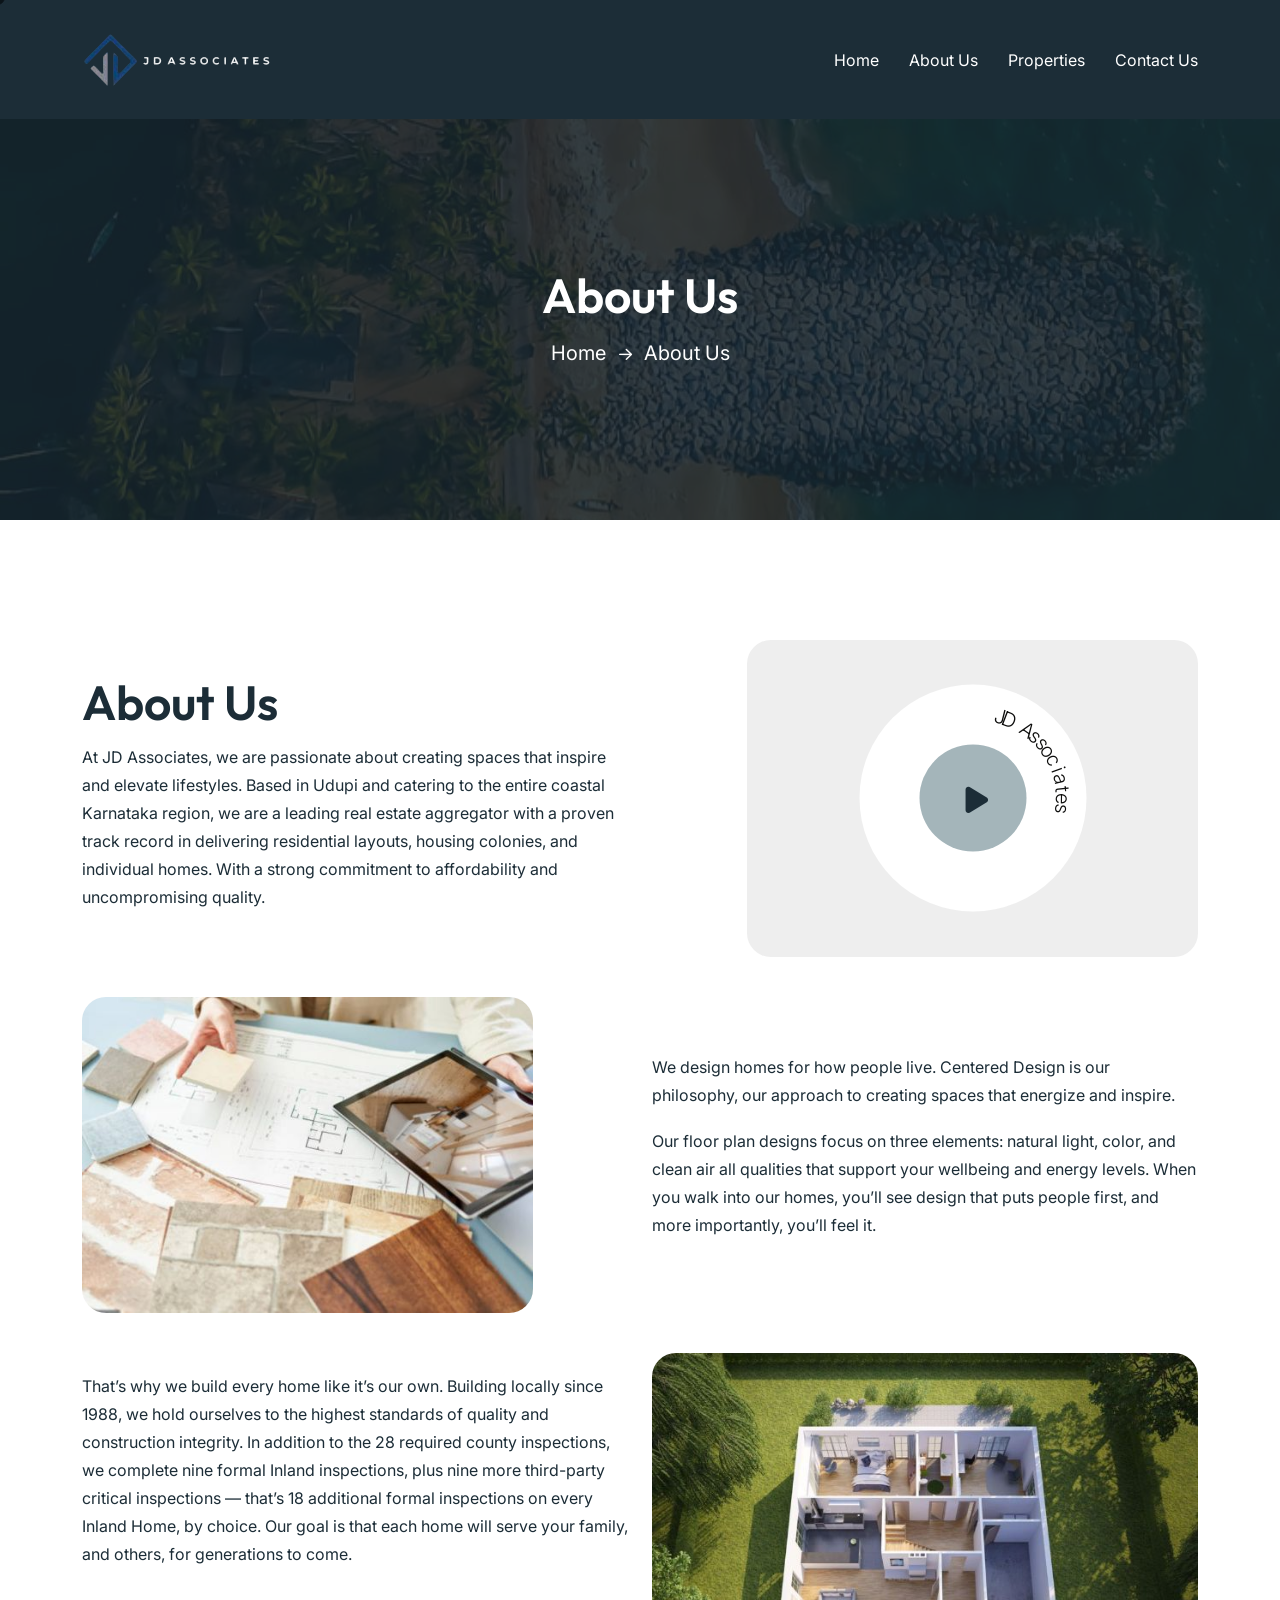
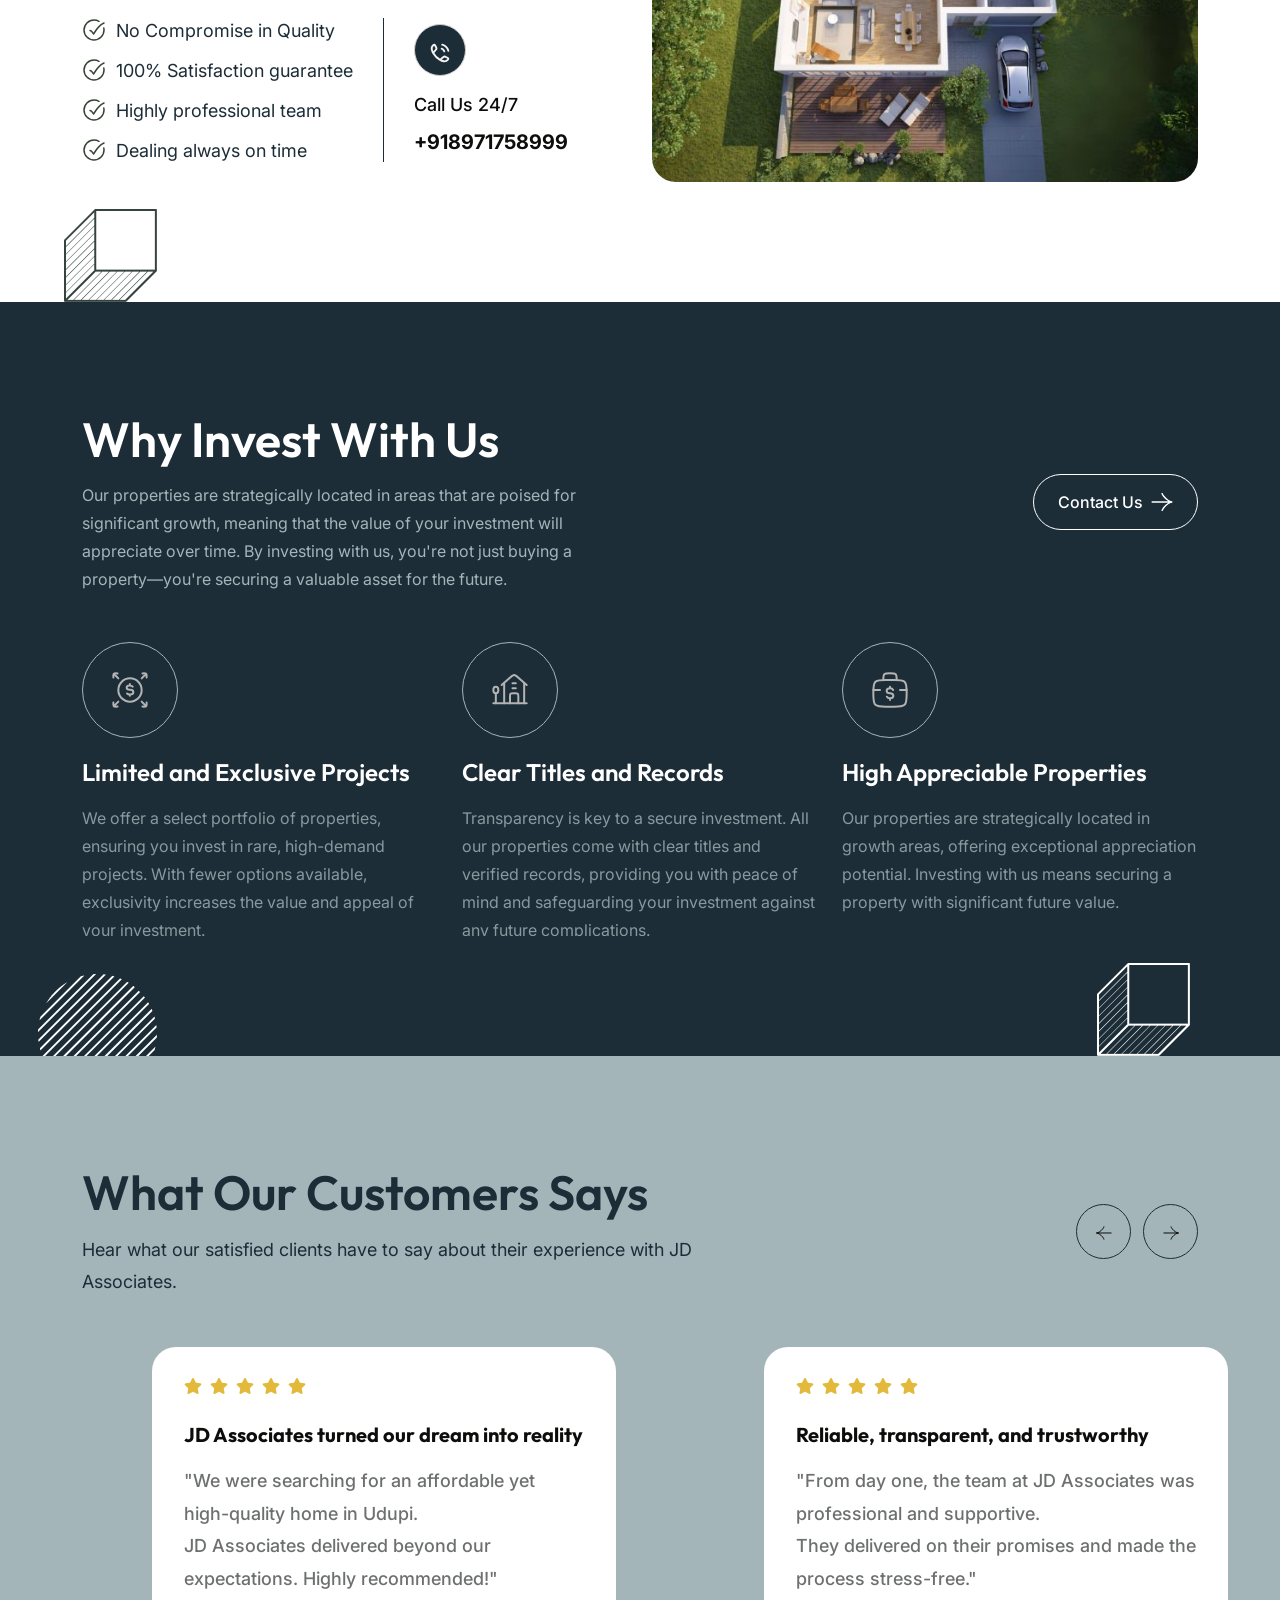
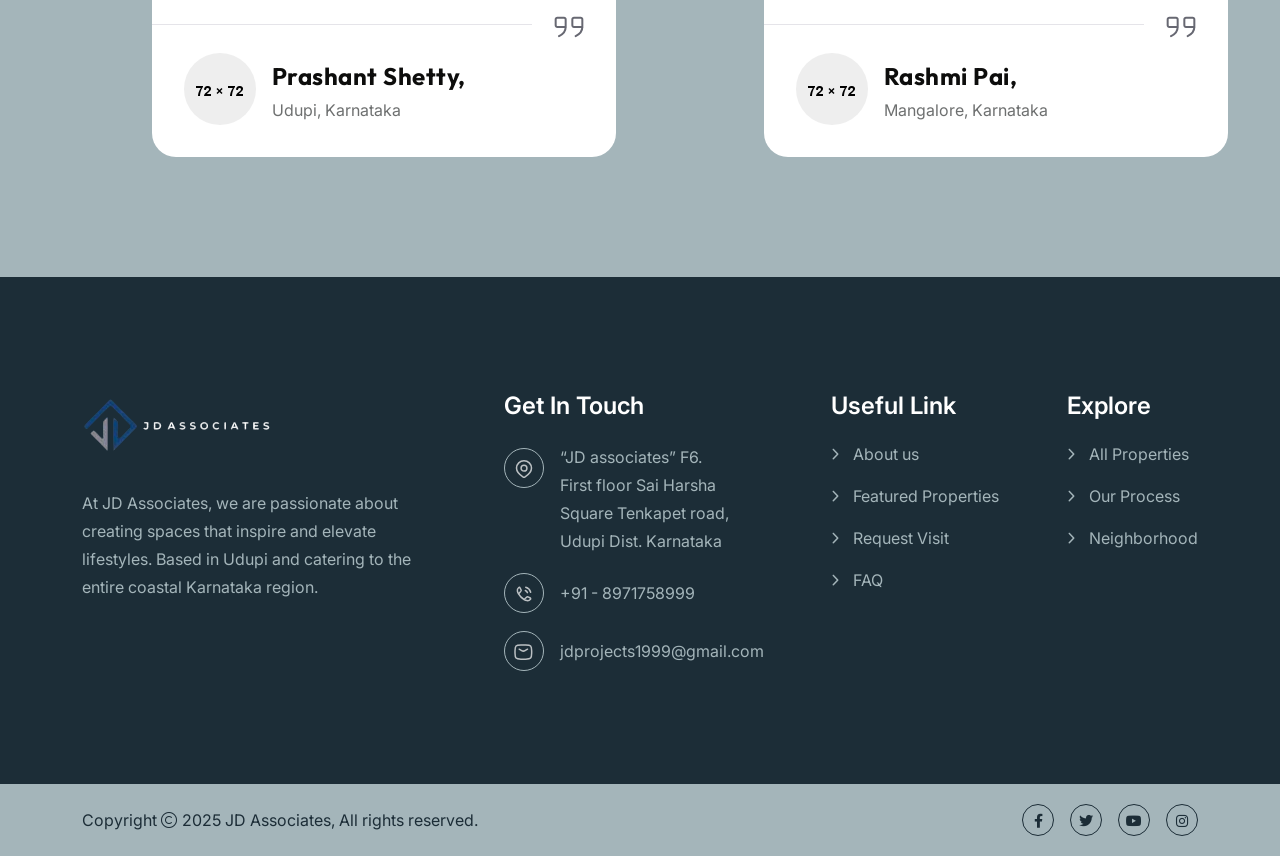
==== commit 18d781a8: "about us images done" ====
--- a/about.html
+++ b/about.html
@@ -74,7 +74,6 @@
      Preloader
   ==============================-->
     <div id="preloader" class="preloader">
-      <button class="th-btn style2 preloaderCls">Cancel Preloader</button>
       <div id="loader" class="th-preloader">
         <div class="animation-preloader">
           <div class="txt-loading">
@@ -252,7 +251,7 @@
     <!--==============================
     Breadcumb
 ============================== -->
-    <div class="breadcumb-wrapper" data-bg-src="assets/img/bg/breadcumb-bg.jpg">
+    <div class="breadcumb-wrapper" data-bg-src="assets/images/about/about-us-landing.jpg">
       <div class="container">
         <div class="row justify-content-center">
           <div class="col-xl-9">
@@ -306,7 +305,7 @@
             <div class="col-lg-5">
               <div class="img-box3">
                 <div class="img1">
-                  <img src="assets/img/normal/about_3_2.png" alt="About" />
+                  <img src="assets/images/about/about-us-2.jpg" alt="About" />
                 </div>
               </div>
             </div>
@@ -349,7 +348,7 @@
             <div class="col-lg-6">
               <div class="img-box3">
                 <div class="img1">
-                  <img src="assets/img/normal/about_3_3.png" alt="About" />
+                  <img src="assets/images/about/about-us-3.jpg" alt="About" />
                 </div>
               </div>
             </div>
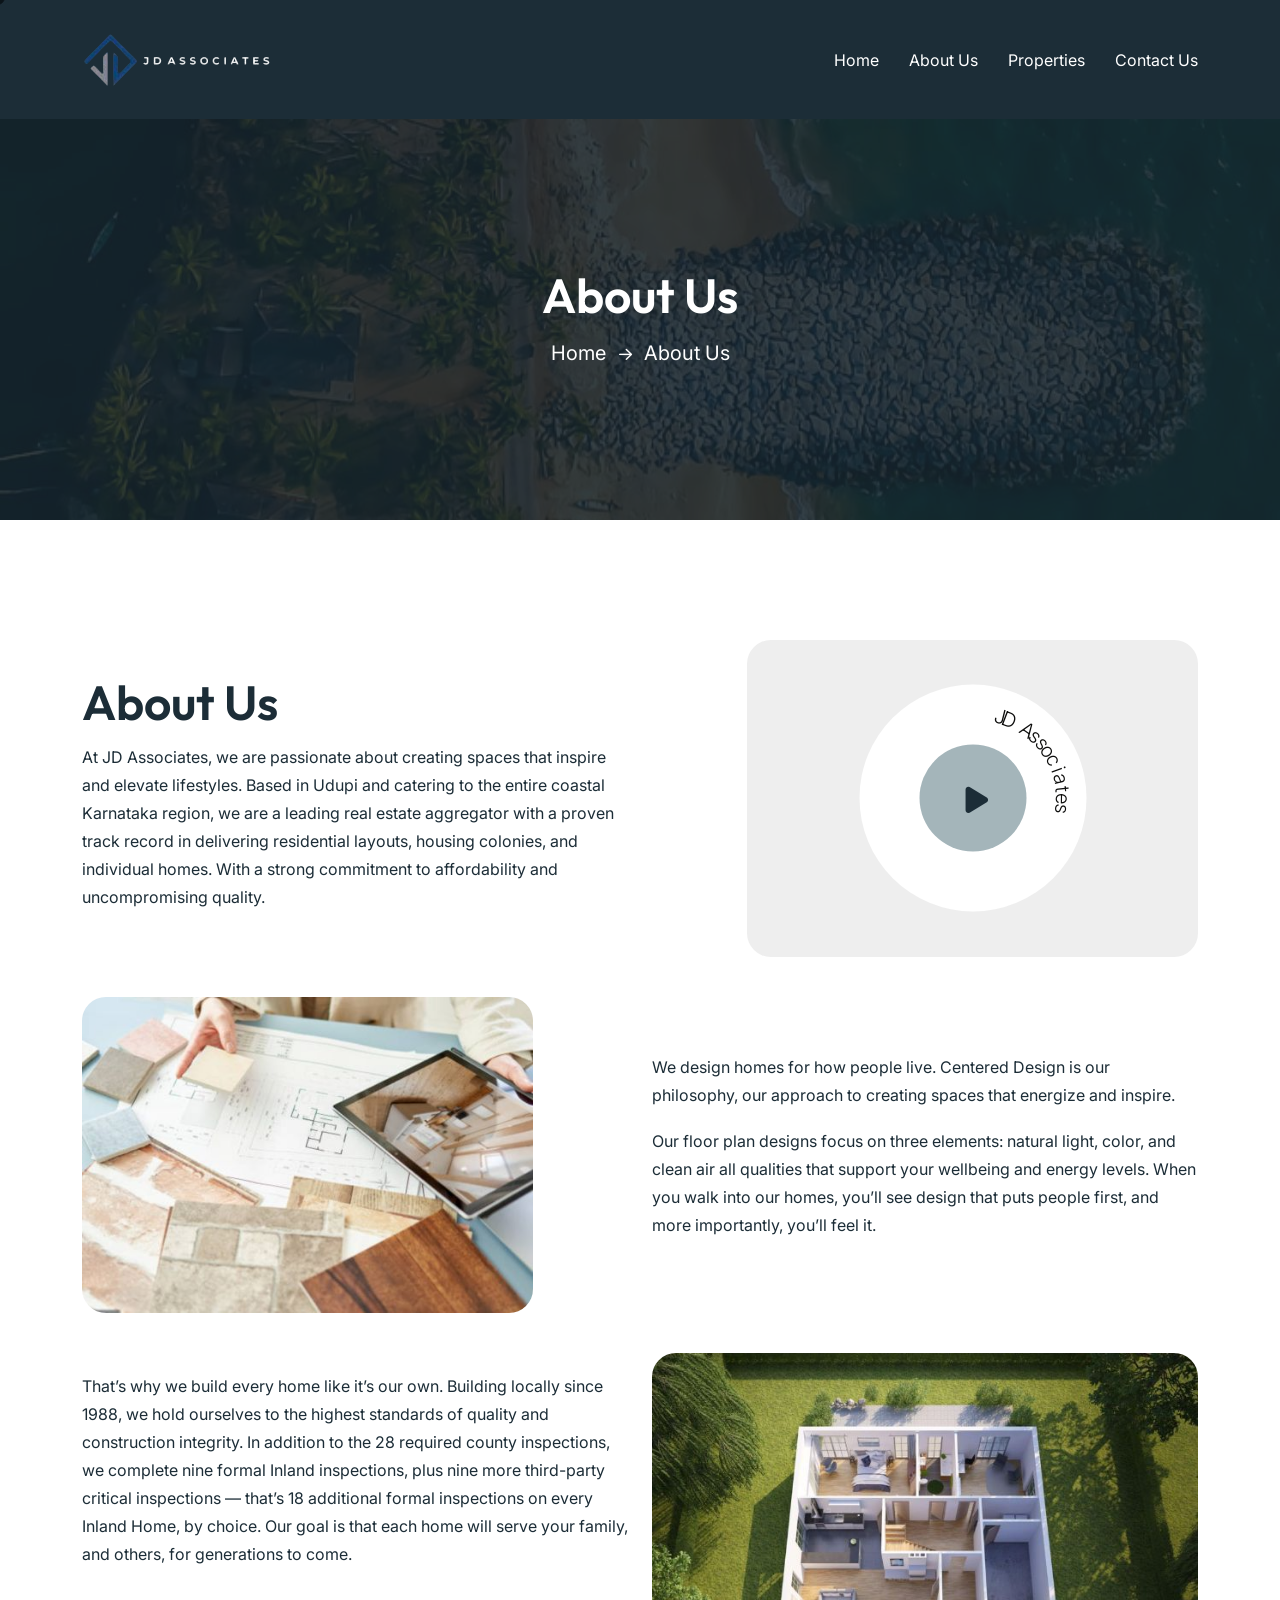
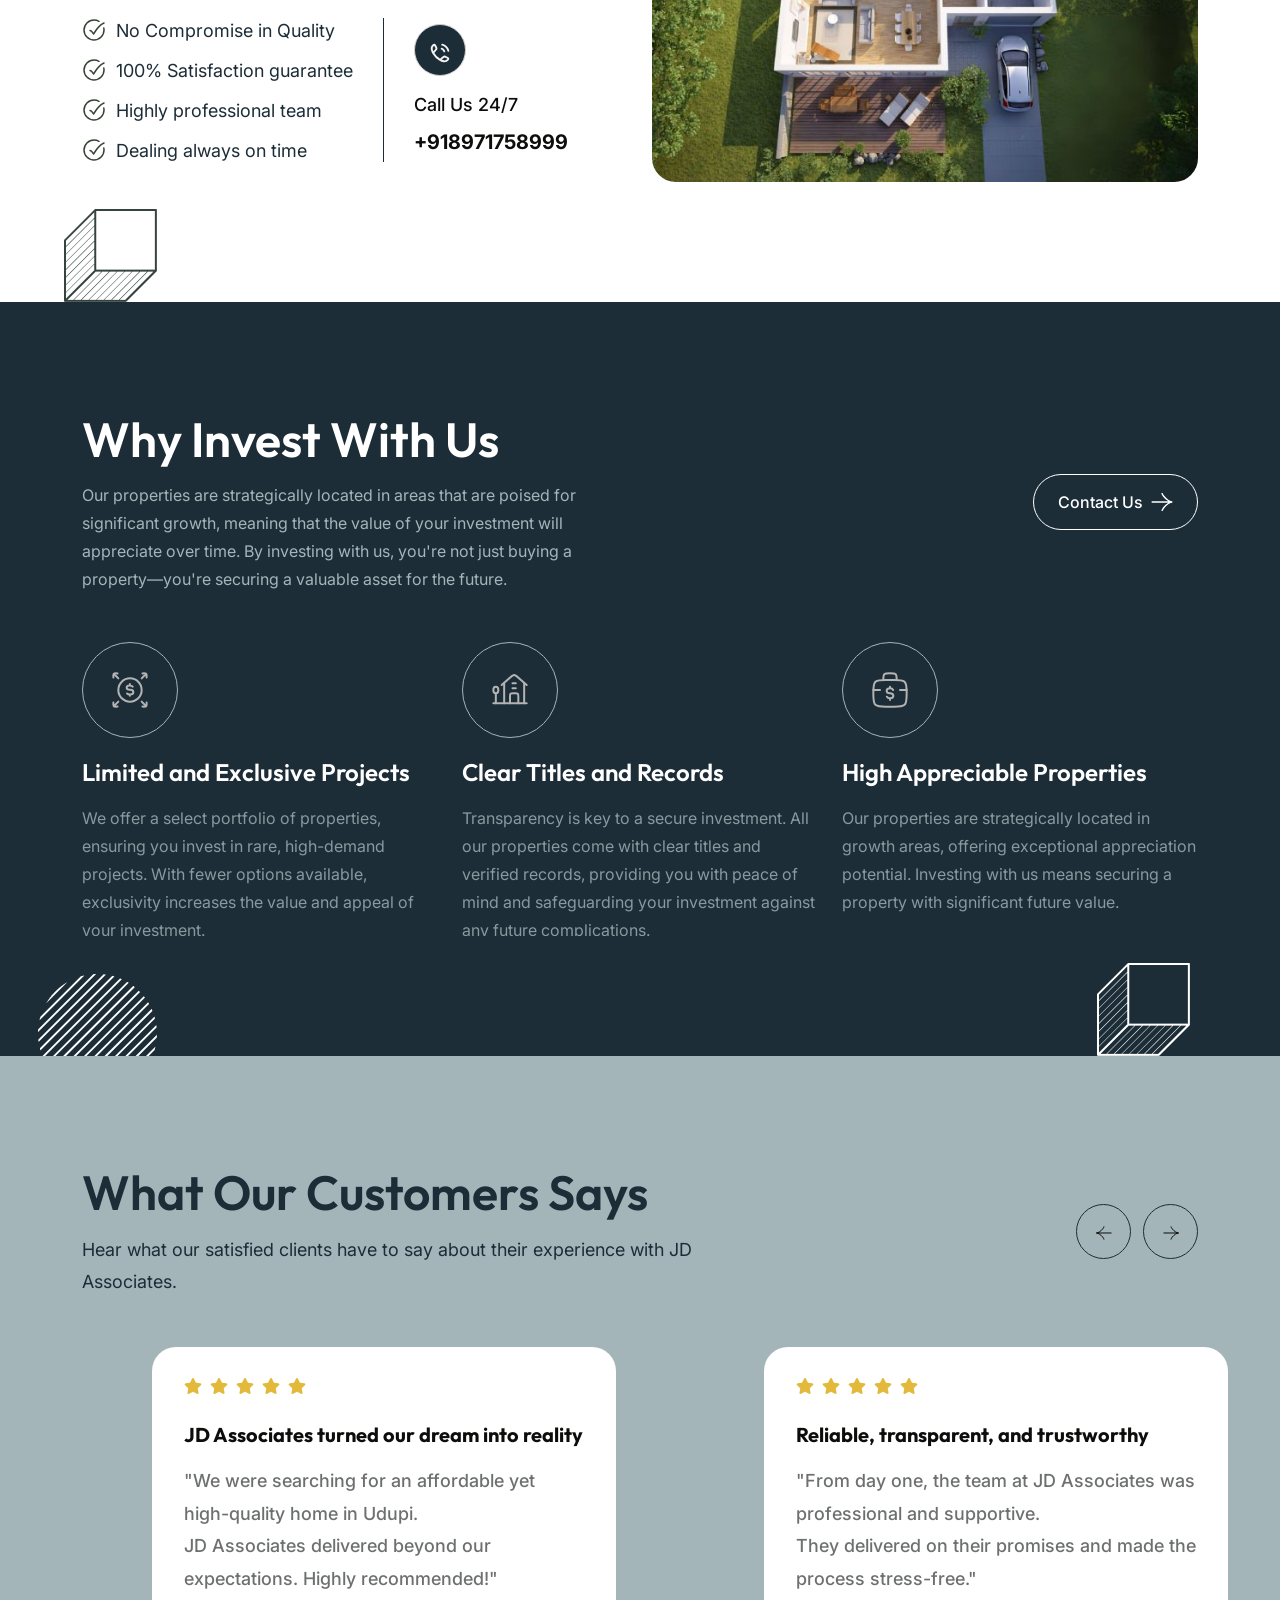
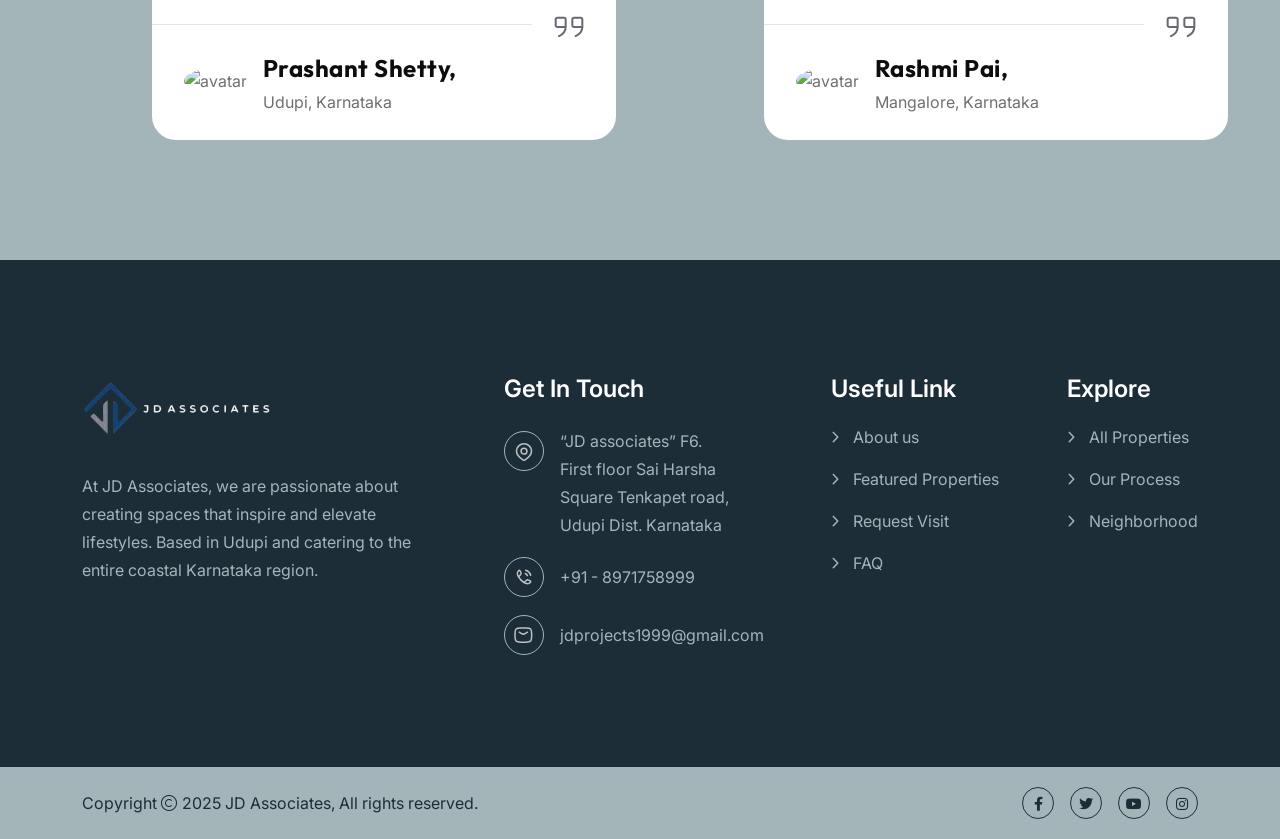
==== commit a582ca5a: "property made to property1.html" ====
--- a/about.html
+++ b/about.html
@@ -124,7 +124,7 @@
             </li>
             <li><a href="about.html"> About Us </a></li>
             <li class="">
-              <a href="property.html"> Properties </a>
+              <a href="property1.html"> Properties </a>
             </li>
 
             <li><a href="contact.html"> Contact Us </a></li>
@@ -218,7 +218,7 @@
                     </li>
                     <li><a href="about.html"> About Us </a></li>
                     <li class="">
-                      <a href="property.html"> Properties </a>
+                      <a href="property1.html"> Properties </a>
                     </li>
 
                     <li><a href="contact.html"> Contact Us </a></li>
@@ -496,7 +496,7 @@
                         <img src="assets/img/icon/qoute2.svg" alt="icon" />
                       </div>
                       <div class="avatar">
-                        <img src="assets/img/testimonial/testi_2_1.png" alt="avatar" />
+                        <img src="https://avatar.iran.liara.run/public/30" alt="avatar" />
                       </div>
                       <div class="testi-card_profile-details">
                         <h3 class="testi-card_name">Prashant Shetty,</h3>
@@ -527,7 +527,7 @@
                         <img src="assets/img/icon/qoute2.svg" alt="icon" />
                       </div>
                       <div class="avatar">
-                        <img src="assets/img/testimonial/testi_2_2.png" alt="avatar" />
+                        <img src="https://avatar.iran.liara.run/public/69" alt="avatar" />
                       </div>
                       <div class="testi-card_profile-details">
                         <h3 class="testi-card_name">Rashmi Pai,</h3>
@@ -558,7 +558,7 @@
                         <img src="assets/img/icon/qoute2.svg" alt="icon" />
                       </div>
                       <div class="avatar">
-                        <img src="assets/img/testimonial/testi_2_1.png" alt="avatar" />
+                        <img src="https://avatar.iran.liara.run/public/39" alt="avatar" />
                       </div>
                       <div class="testi-card_profile-details">
                         <h3 class="testi-card_name">Suresh Kumar,</h3>
@@ -589,7 +589,7 @@
                         <img src="assets/img/icon/qoute2.svg" alt="icon" />
                       </div>
                       <div class="avatar">
-                        <img src="assets/img/testimonial/testi_2_2.png" alt="avatar" />
+                        <img src="https://avatar.iran.liara.run/public/69" alt="avatar" />
                       </div>
                       <div class="testi-card_profile-details">
                         <h3 class="testi-card_name">Rashmi Pai,</h3>
@@ -662,7 +662,7 @@
                 <div class="menu-all-pages-container">
                   <ul class="menu">
                     <li><a href="about.html">About us</a></li>
-                    <li><a href="property.html">Featured Properties</a></li>
+                    <li><a href="property1.html">Featured Properties</a></li>
                     <li><a href="contact.html">Request Visit</a></li>
                     <li><a href="contact.html">FAQ</a></li>
                   </ul>
@@ -674,7 +674,7 @@
                 <h3 class="widget_title">Explore</h3>
                 <div class="menu-all-pages-container">
                   <ul class="menu">
-                    <li><a href="property.html">All Properties</a></li>
+                    <li><a href="property1.html">All Properties</a></li>
                     <li><a href="about.html">Our Process</a></li>
                     <li><a href="contact.html">Neighborhood</a></li>
                   </ul>
